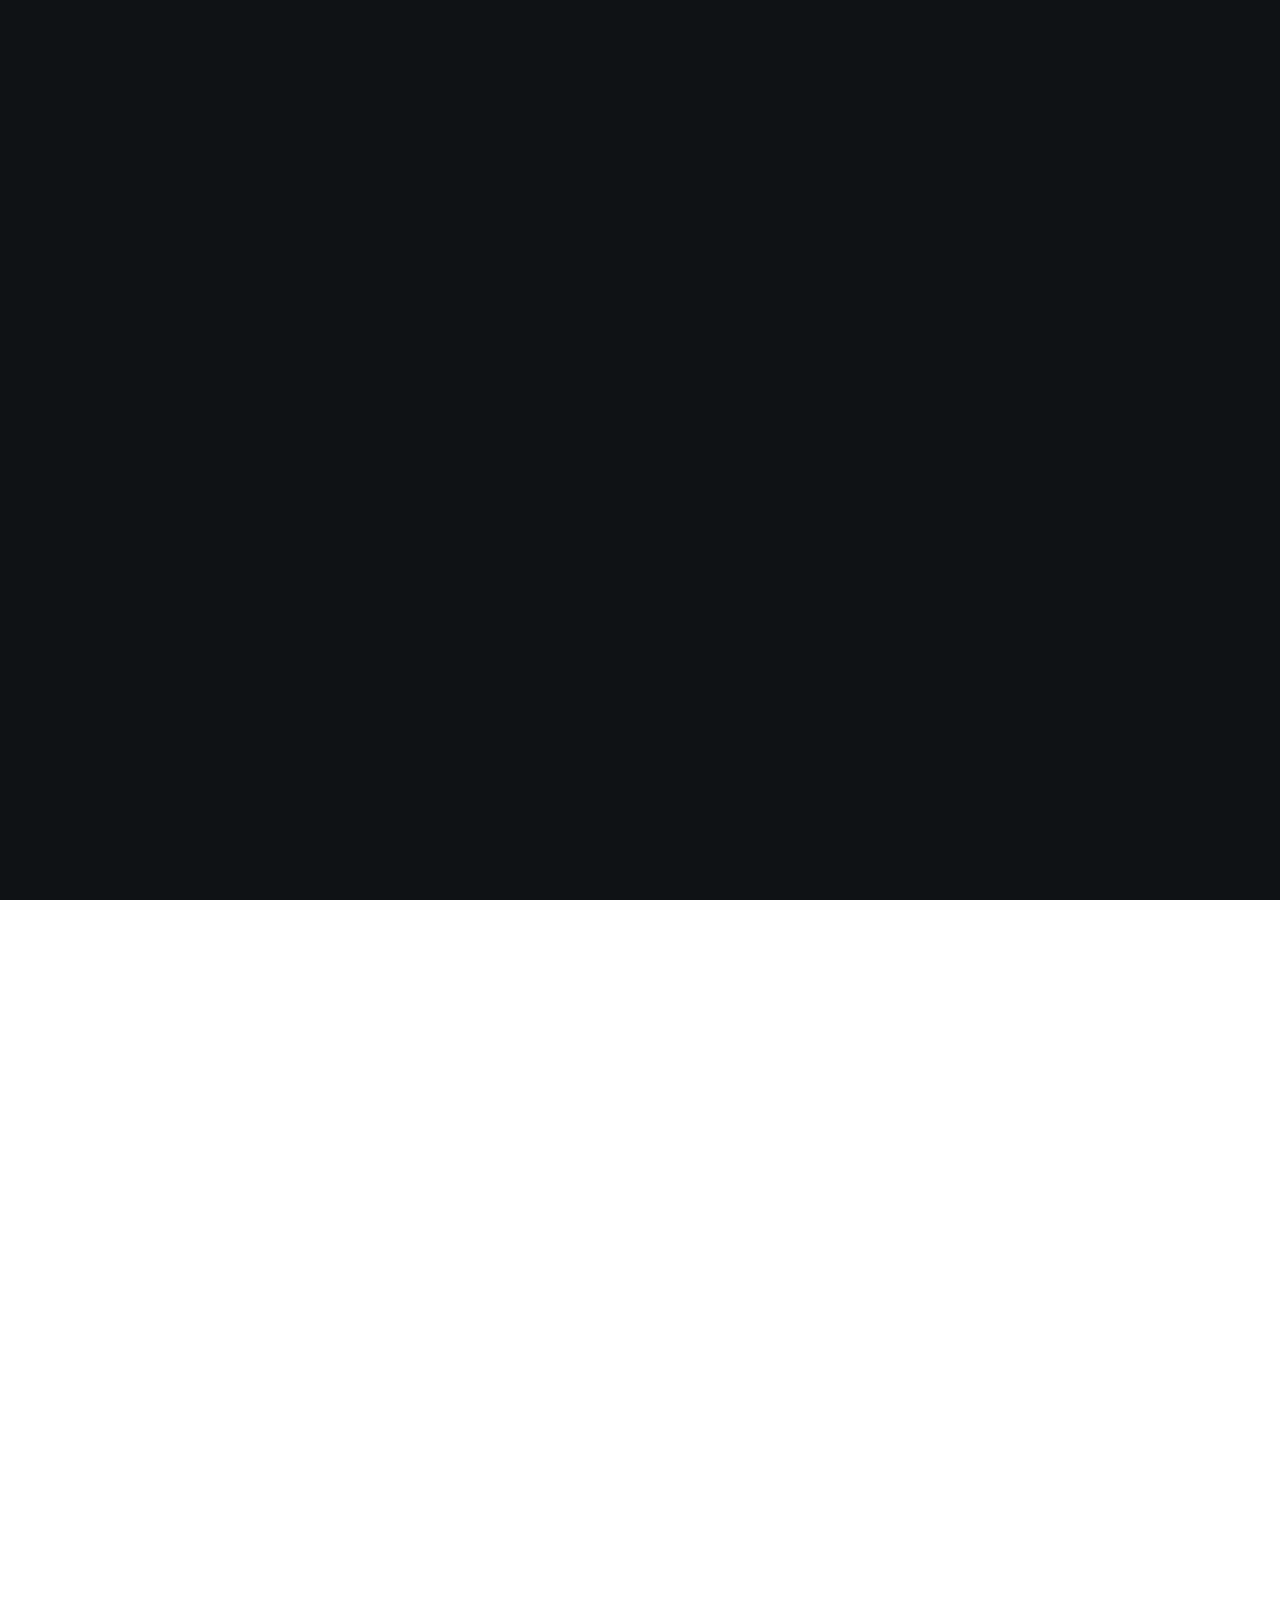
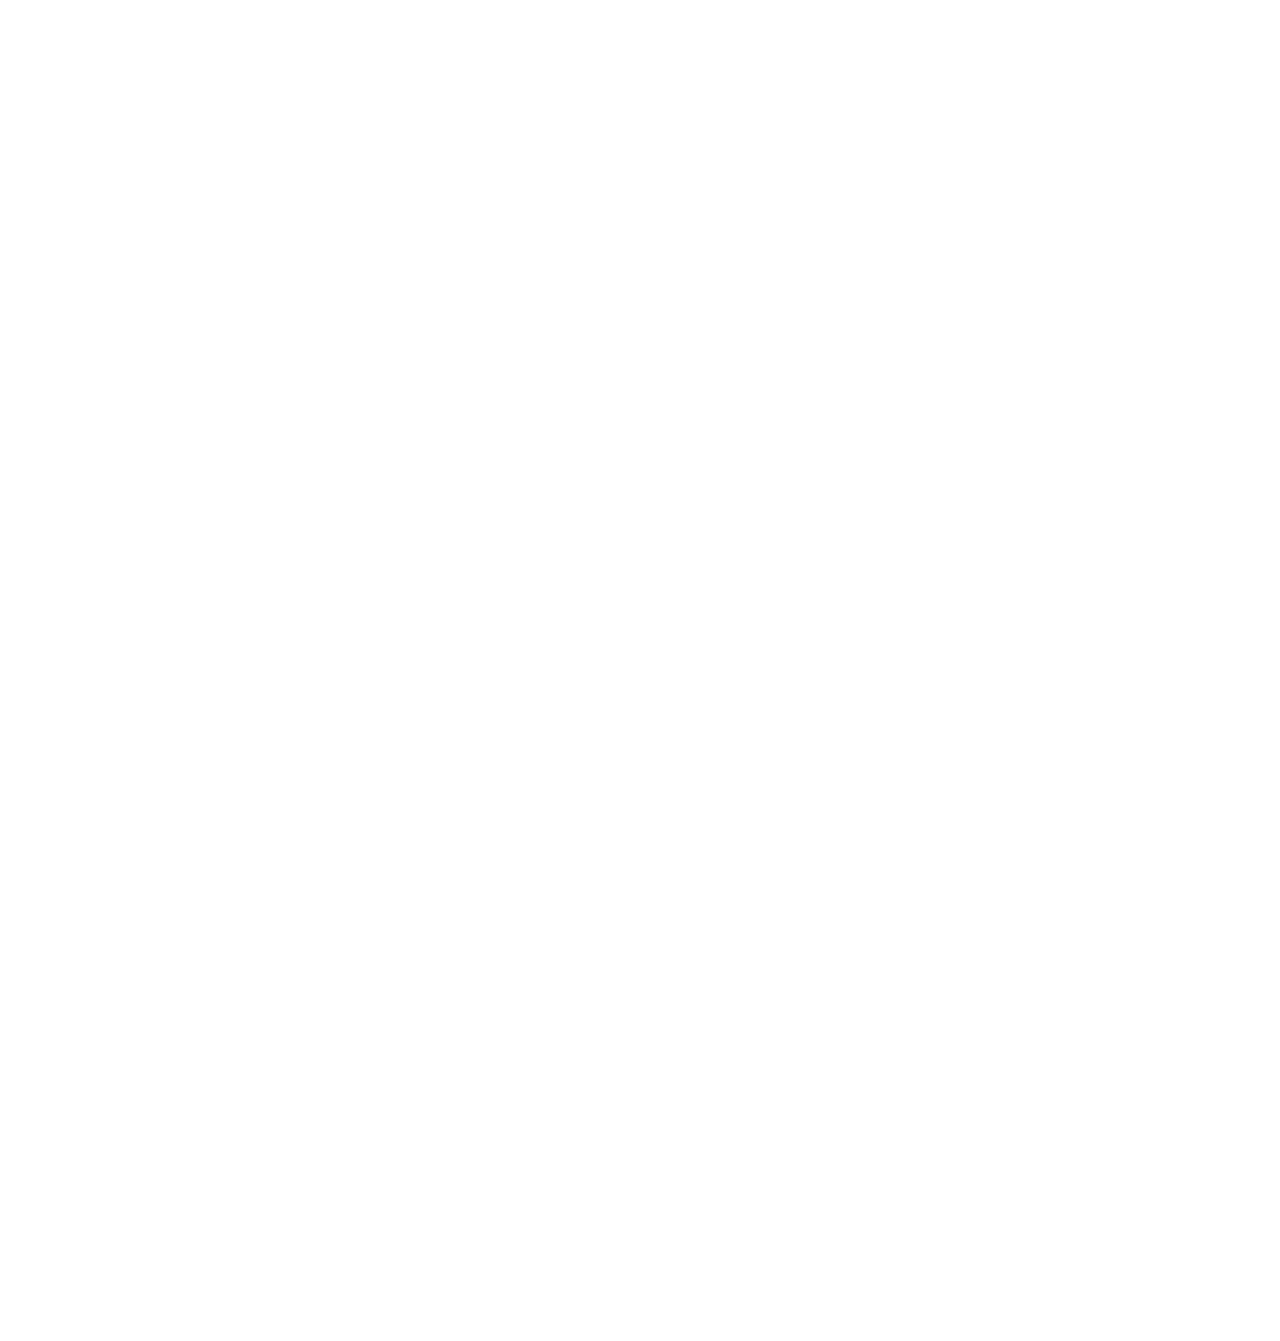
==== index.html @ 4fdeb63a "gsap" ====
<!DOCTYPE html>
<!--[if IE 8 ]><html class="no-js oldie ie8" lang="en"> <![endif]-->
<!--[if IE 9 ]><html class="no-js oldie ie9" lang="en"> <![endif]-->
<!--[if (gte IE 9)|!(IE)]><!--><html class="no-js" lang="en"> <!--<![endif]-->
<head>

   <!--- basic page needs
   ================================================== -->
   <meta charset="utf-8">
   <title>Greystone Park Guest House</title>
	<meta name="description" content="">  
	<meta name="author" content="">

   <!-- mobile specific metas
   ================================================== -->
	<meta name="viewport" content="width=device-width, initial-scale=1, maximum-scale=1">

 	<!-- CSS
   ================================================== -->
   <link rel="stylesheet" href="css/base.css">
   <link rel="stylesheet" href="css/vendor.css">  
   <link rel="stylesheet" href="css/main.css">  
   <link rel="stylesheet" href="css/prayer.css">

   <!-- script
   ================================================== -->
	<script src="js/modernizr.js"></script>
	<script src="js/pace.min.js"></script>

   <!-- favicons
	================================================== -->
	<link rel="shortcut icon" href="favicon.png" type="image/x-icon">
	<link rel="icon" href="favicon.png" type="image/x-icon">

</head>

<body id="top">
	  <!--Navbar-->

	  <div id="navbar" class="topnav">
		<a class="btn active" id="button">Home</a>
		<a class="btn" href="#gallery">Gallery</a>
		<a class="btn" href="#founder">Staff</a>
		<a class="btn" href="#promise">Contacts</a>
		<a class="btn book" href="#promise">Bookings</a>
		<a href="javascript:void(0);" class="icon" onclick="menu()">
			<i class="fa fa-bars"></i>
		  </a>
	  </div>
  
	<!--logo reveal-->
  <div class="headline">
	<img class = "logo wow fadeIn delay-1" style="animation-duration: 3s;" src="img/grey.svg" alt="logo">
	
	<div class="about" class="wow fadeInUp delay-1" style="animation-duration: 1.5s;">
			<h1> An oasis, clean and inviting </h1>
			<p>Situated in Harare, within 3.9 km of Mbare Musika Market and 4.2 km of Mukuvisi Woodlands,
			 Greystone Park Guest House features accommodation with a garden and free WiFi throughout the 
			 property as well as free private parking for guests who drive. The property is set 7 km 
			 from Maruta Shopping Center, 7 km from Harare Botanical Gardens and 8 km from Avondale Shopping Centre. 
			The accommodation offers a 24-hour front desk, a shared kitchen and currency exchange for guests. 
			The staff and location is Amazing</p>
			<a href="#" class="cta">BOOK NOW</a>
	   </div>
  
  </div>

	



   <!-- portfolio
   ================================================== -->
   <div class="port-wrap" id="gallery">
   <section id="portfolio">
   	
   	<div class="intro-wrap">

   		<div class="row narrow section-intro with-bottom-sep animate-this">
	   		<div class="col-twelve">
	   			<h1>Gallery</h1>  			
		   		
		   		<p class="lead">We have done a number of projects in Zimbabwe and its neighbouring countries.Below are some of our works</p>	   			
	   		</div>   		
	   	</div> <!-- end row section-intro -->   		

   	</div> <!-- end intro-wrap -->   	

   	<div class="row portfolio-content">
   		<div class="col-twelve">
   			<div id="folio-wrap" class="bricks-wrapper">					

   				<div class="brick folio-item">
	               <div class="item-wrap animate-this" data-src="images/portfolio/gallery/g-shutterbug.jpg" data-sub-html="#01" > 	
	                  <a href="#" class="overlay">
	                  	<img src="images/portfolio/shutterbug.jpg" alt="Skaterboy">	                     
	                     <div class="item-text">
	                     	<span class="folio-types">
		     					      
		     					   </span>
		     					   <h3 class="folio-title">Church Construction In Botswana 2008</h3>	     					   
		     					</div>                                        
	                  </a>
	                  
	               </div> <!-- end item-wrap -->
						
						<div id="01" class='hide'>
							<h4>Church Construction In Botswana 2008</h4>
							<p></p>
						</div>
	        		</div> <!-- end folio-item -->

	        		<div class="brick folio-item">
	               <div class="item-wrap animate-this" data-src="images/portfolio/gallery/g-midlands.jpg" data-sub-html="#02"> 	
	                  <a href="#" class="overlay">
	                  	<img src="images/portfolio/midlands.jpg" alt="Shutterbug">	                     
	                     <div class="item-text">
	                     	<span class="folio-types">
		     					    
		     					   </span>
		     					   <h3 class="folio-title">Midlands State University Gweru</h3>  	     					   
		     					</div>                                        
	                  </a>
	                
	                 
	               </div> <!-- end item-wrap -->

	               <div id="02" class='hide'>
							<h4>Midlands State University Gweru 2005</h4>
							<p></p>
						</div>	               
	        		</div> <!-- end folio-item -->

	        		<div class="brick folio-item">
	               <div class="item-wrap animate-this" data-src="images/portfolio/gallery/g-architecture.jpg" data-sub-html="#03" >   	
	                  <a href="#" class="overlay">
	                  	<img src="images/portfolio/architecture.jpg" alt="Explore">	                     
	                     <div class="item-text">	                     		     					    
		     					   <span class="folio-types">
		     					       </span>
		     					   <h3 class="folio-title">Food Technology Institute Botswana</h3>
		     					</div>                                        
	                  </a>
	                            </div> <!-- end item-wrap -->	

	               <div id="03" class='hide'>
							<h4>Food Technology Institute College Kanye Project in Botswana 2008</h4>
							<p>Construction and
									Curve Light Gauge Roof Trusses manufactured and assembled on site. 
									</p>
						</div>               
	        		</div> <!-- end folio-item -->

					<div class="brick folio-item">
	               <div class="item-wrap animate-this"  data-src="images/portfolio/gallery/g-minimalismo.jpg"  data-sub-html="#04" >
	                  <a href="#" class="overlay">
	                  	<img src="images/portfolio/minimalismo.jpg" alt="Minimalismo">	                     
	                     <div class="item-text">	     					    
		     					   <span class="folio-types">
		     					     
		     					   </span>
		     					   <h3 class="folio-title">Workshop Construction Harare Zimbabwe</h3>
		     					</div>                                        
	                  </a>
	               
	               </div> <!-- end item-wrap -->

	               <div id="04" class='hide'>
							<h4>Workshop along Simon Mazorodze Stand No711 Measuring 60metres long and 20metres wide</h4>
							
						</div>  	               
					  </div> <!-- end folio-item -->

					  <div class="brick folio-item">
	               <div class="item-wrap animate-this"  data-src="images/portfolio/gallery/g-house3.jpg"  data-sub-html="#09" >
	                  <a href="#" class="overlay">
	                  	<img src="images/portfolio/house3.jpg" alt="Minimalismo">	                     
	                     <div class="item-text">	     					    
		     					   <span class="folio-types">
		     					     
		     					   </span>
		     					   <h3 class="folio-title">Home Construction</h3>
		     					</div>                                        
	                  </a>
	               
	               </div> <!-- end item-wrap -->

	               <div id="09" class='hide'>
							<h4>Home Construction</h4>
							
						</div>  	               
	        		</div> <!-- end folio-item -->

					  
					<div class="brick folio-item">
	               <div class="item-wrap animate-this"  data-src="images/portfolio/gallery/g-house2.jpg"  data-sub-html="#08" >
	                  <a href="#" class="overlay">
	                  	<img src="images/portfolio/house2.jpg" alt="Minimalismo">	                     
	                     <div class="item-text">	     					    
		     					   <span class="folio-types">
		     					     
		     					   </span>
		     					   <h3 class="folio-title">Home Construction</h3>
		     					</div>                                        
	                  </a>
	               
	               </div> <!-- end item-wrap -->

	               <div id="08" class='hide'>
							<h4>Home Construction</h4>
							
						</div>  	               
					  </div> <!-- end folio-item -->
					  
					
					<div class="brick folio-item">
	               <div class="item-wrap animate-this"  data-src="images/portfolio/gallery/g-midlands2.jpg"  data-sub-html="#05" >  	
	                  <a href="#" class="overlay">
	                  	<img src="images/portfolio/midlands2.jpg" alt="Bicycle">	                     
	                     <div class="item-text">	     					    
		     					   <span class="folio-types">
		     					   
		     					   </span>
		     					   <h3 class="folio-title">Midlands State University</h3>
		     					</div>                                        
	                  </a>
	                 
	               </div> <!-- end item-wrap -->

	               <div id="05" class='hide'>
							<h4>Midlands State University</h4>
							<p></p>
						</div>	               
					  </div> <!-- end folio-item -->
					  
					<div class="brick folio-item">
	               <div class="item-wrap animate-this"  data-src="images/portfolio/gallery/g-house1.jpg"  data-sub-html="#07" >  	
	                  <a href="#" class="overlay">
	                  	<img src="images/portfolio/house1.jpg" alt="Bicycle">	                     
	                     <div class="item-text">	     					    
		     					   <span class="folio-types">
		     					   
		     					   </span>
		     					   <h3 class="folio-title">Home Construction</h3>
		     					</div>                                        
	                  </a>
	                 
	               </div> <!-- end item-wrap -->

	               <div id="07" class='hide'>
							<h4>Home Construction</h4>
							
						</div>	               
					  </div> <!-- end folio-item -->
					  
					<div class="brick folio-item">
	               <div class="item-wrap animate-this"  data-src="images/portfolio/gallery/g-house4.jpg"  data-sub-html="#10" >  	
	                  <a href="#" class="overlay">
	                  	<img src="images/portfolio/house4.jpg" alt="Bicycle">	                     
	                     <div class="item-text">	     					    
		     					   <span class="folio-types">
		     					   
		     					   </span>
		     					   <h3 class="folio-title">Rufaro High School Chatsworth Gutu 	
										</h3>
		     					</div>                                        
	                  </a>
	                 
	               </div> <!-- end item-wrap -->

	               <div id="10" class='hide'>
							<h4>Rufaro High School Chatsworth Gutu</h4>
								<p>Adminstration Block under construction</p>
							
						</div>	               
	        		</div> <!-- end folio-item -->
	           
					<div class="brick folio-item">
	               <div class="item-wrap animate-this"  data-src="images/portfolio/gallery/g-steel.jpg"  data-sub-html="#06">     	
	                  <a href="#" class="overlay">
	                  	<img src="images/portfolio/steel.jpg" alt="Salad">	                     
	                     <div class="item-text">	     					    
		     					   <span class="folio-types">
		     					    
		     					   </span>
		     					   <h3 class="folio-title">Steel Reinforcements</h3>
		     					</div>                                        
	                  </a>
	                
	               </div> <!-- end item-wrap -->

	               <div id="06" class='hide'>
							<h4>Steel Reinforcements</h4>
							<p></p>
						</div>	               
	        		</div> <!-- end folio-item -->   				

   			</div> <!-- end folio-wrap -->
   		</div> <!-- end twelve -->
   	</div> <!-- end portfolio-content -->   	

   </section>  <!-- end portfolio -->
</div>



   <div id="preloader"> 
    	<div id="loader"></div>
   </div> 

   <!-- Java Script
   ================================================== --> 
   <script src="js/jquery-2.1.3.min.js"></script>
   <script src="js/plugins.js"></script>
   <script src="js/main.js"></script>

</body>

</html>
---- css/base.css ----
/* =================================================================== 
 *
 *  Infinity v1.0 Base Stylesheet
 *  01-02-2017
 *  ------------------------------------------------------------------
 *  TOC:
 *  01. reset
 *  02. basic/base setup styles
 *  03. grid
 *  04. MISC
 *
 * =================================================================== */

/* ===================================================================
 *  01. reset - normalize.css v3.0.2 | MIT License | git.io/normalize
 *
 * ------------------------------------------------------------------- */
html {
  font-family: sans-serif;
  -ms-text-size-adjust: 100%;
  -webkit-text-size-adjust: 100%;
}

body {
  margin: 0;
}

article,
aside,
details,
figcaption,
figure,
footer,
header,
hgroup,
main,
menu,
nav,
section,
summary {
  display: block;
}

audio, canvas, progress, video {
  display: inline-block;
  vertical-align: baseline;
}

audio:not([controls]) {
  display: none;
  height: 0;
}

[hidden],
template {
  display: none;
}

a {
  background: transparent;
}

a:active, a:hover {
  outline: 0;
}

abbr[title] {
  border-bottom: 1px dotted;
}

b, strong {
  font-weight: bold;
}

dfn {
  font-style: italic;
}

h1 {
  font-size: 2em;
  margin: 0.67em 0;
}

mark {
  background: #ff0;
  color: #000;
}

small {
  font-size: 80%;
}

sub,
sup {
  font-size: 75%;
  line-height: 0;
  position: relative;
  vertical-align: baseline;
}

sup {
  top: -0.5em;
}

sub {
  bottom: -0.25em;
}

img {
  border: 0;
}

svg:not(:root) {
  overflow: hidden;
}

figure {
  margin: 1em 40px;
}

hr {
  -moz-box-sizing: content-box;
  box-sizing: content-box;
  height: 0;
}

pre {
  overflow: auto;
}

code,
kbd,
pre,
samp {
  font-family: monospace, monospace;
  font-size: 1em;
}

button, input, optgroup,
select, textarea {
  color: inherit;
  font: inherit;
  margin: 0;
}

button {
  overflow: visible;
}

button, select {
  text-transform: none;
}

button,
html input[type="button"],
input[type="reset"],
input[type="submit"] {
  -webkit-appearance: button;
  cursor: pointer;
}

button[disabled],
html input[disabled] {
  cursor: default;
}

button::-moz-focus-inner,
input::-moz-focus-inner {
  border: 0;
  padding: 0;
}

input {
  line-height: normal;
}

input[type="checkbox"],
input[type="radio"] {
  box-sizing: border-box;
  padding: 0;
}

input[type="number"]::-webkit-inner-spin-button,
input[type="number"]::-webkit-outer-spin-button {
  height: auto;
}

input[type="search"] {
  -webkit-appearance: textfield;
  -moz-box-sizing: content-box;
  -webkit-box-sizing: content-box;
  box-sizing: content-box;
}

input[type="search"]::-webkit-search-cancel-button,
input[type="search"]::-webkit-search-decoration {
  -webkit-appearance: none;
}

fieldset {
  border: 1px solid #c0c0c0;
  margin: 0 2px;
  padding: 0.35em 0.625em 0.75em;
}

legend {
  border: 0;
  padding: 0;
}

textarea {
  overflow: auto;
}

optgroup {
  font-weight: bold;
}

table {
  border-collapse: collapse;
  border-spacing: 0;
}

td, th {
  padding: 0;
}

/* ===================================================================
 *  02. basic/base setup styles - (_basic.scss)
 *
 * ------------------------------------------------------------------- */
html {
  font-size: 62.5%;
  box-sizing: border-box;
}

*,
*::before,
*::after {
  box-sizing: inherit;
}

body {
  font-weight: normal;
  line-height: 1;
  text-rendering: optimizeLegibility;
  word-wrap: break-word;
  -webkit-overflow-scrolling: touch;
  -webkit-text-size-adjust: none;
}

body, input, button {
  -moz-osx-font-smoothing: grayscale;
  -webkit-font-smoothing: antialiased;
}

/* ------------------------------------------------------------------- 
 * Media - (_basic.scss)
 * ------------------------------------------------------------------- */
img, video {
  max-width: 100%;
  height: auto;
}

/* ------------------------------------------------------------------- 
 * Typography resets - (_basic.scss)
 * ------------------------------------------------------------------- */
div, dl, dt, dd, ul, ol, li, h1, h2, h3, h4, h5, h6, pre, form, p, blockquote, th, td {
  margin: 0;
  padding: 0;
}

h1, h2, h3, h4, h5, h6 {
  -webkit-font-variant-ligatures: common-ligatures;
  -moz-font-variant-ligatures: common-ligatures;
  font-variant-ligatures: common-ligatures;
  text-rendering: optimizeLegibility;
}

em, i {
  font-style: italic;
  line-height: inherit;
}

strong, b {
  font-weight: bold;
  line-height: inherit;
}

small {
  font-size: 60%;
  line-height: inherit;
}

ol, ul {
  list-style: none;
}

li {
  display: block;
}

/* ------------------------------------------------------------------- 
 * links - (_basic.scss)
 * ------------------------------------------------------------------- */
a {
  text-decoration: none;
  line-height: inherit;
}

a img {
  border: none;
}

/* ------------------------------------------------------------------- 
 * inputs - (_basic.scss)
 * ------------------------------------------------------------------- */
fieldset {
  margin: 0;
  padding: 0;
}

input[type="email"],
input[type="number"],
input[type="search"],
input[type="text"],
input[type="tel"],
input[type="url"],
input[type="password"],
textarea {
  -webkit-appearance: none;
  -moz-appearance: none;
  -ms-appearance: none;
  -o-appearance: none;
  appearance: none;
}

/* ===================================================================
 *  03. grid - (_grid.scss)
 *
 * ------------------------------------------------------------------- */
.row {
  width: 94%;
  max-width: 1170px;
  margin: 0 auto;
}
.row:before, .row:after {
  content: "";
  display: table;
}
.row:after {
  clear: both;
}

.row .row {
  width: auto;
  max-width: none;
  margin-left: -20px;
  margin-right: -20px;
}

[class*="col-"], .bgrid {
  float: left;
}

[class*="col-"] + [class*="col-"].end {
  float: right;
}

[class*="col-"] {
  padding: 0 20px;
}

.col-one {
  width: 8.33333%;
}

.col-two, .col-1-6 {
  width: 16.66667%;
}

.col-three, .col-1-4 {
  width: 25%;
}

.col-four, .col-1-3 {
  width: 33.33333%;
}

.col-five {
  width: 41.66667%;
}

.col-six, .col-1-2 {
  width: 50%;
}

.col-seven {
  width: 58.33333%;
}

.col-eight, .col-2-3 {
  width: 66.66667%;
}

.col-nine, .col-3-4 {
  width: 75%;
}

.col-ten, .col-5-6 {
  width: 83.33333%;
}

.col-eleven {
  width: 91.66667%;
}

.col-twelve, .col-full {
  width: 100%;
}

/* ------------------------------------------------------------------- 
 * small screens - (_grid.scss)
 * ------------------------------------------------------------------- */
@media screen and (max-width: 1024px) {
  .row .row {
    margin-left: -18px;
    margin-right: -18px;
  }

  [class*="col-"] {
    padding: 0 18px;
  }
}
/* ------------------------------------------------------------------- 
 * tablets - (_grid.scss)
 * ------------------------------------------------------------------- */
@media screen and (max-width: 768px) {
  .row {
    width: auto;
    padding-left: 30px;
    padding-right: 30px;
  }

  .row .row {
    padding-left: 0;
    padding-right: 0;
    margin-left: -15px;
    margin-right: -15px;
  }

  [class*="col-"] {
    padding: 0 15px;
  }

  .tab-1-4 {
    width: 25%;
  }

  .tab-1-3 {
    width: 33.33333%;
  }

  .tab-1-2 {
    width: 50%;
  }

  .tab-2-3 {
    width: 66.66667%;
  }

  .tab-3-4 {
    width: 75%;
  }

  .tab-full {
    width: 100%;
  }
}
/* ------------------------------------------------------------------- 
 * large mobile devices - (_grid.scss)
 * ------------------------------------------------------------------- */
@media screen and (max-width: 600px) {
  .row {
    padding-left: 25px;
    padding-right: 25px;
  }

  .row .row {
    margin-left: -10px;
    margin-right: -10px;
  }

  [class*="col-"] {
    padding: 0 10px;
  }

  .mob-1-4 {
    width: 25%;
  }

  .mob-1-2 {
    width: 50%;
  }

  .mob-3-4 {
    width: 75%;
  }

  .mob-full {
    width: 100%;
  }
}
/* ------------------------------------------------------------------- 
 * small mobile devices - (_grid.scss)
 * ------------------------------------------------------------------- */
@media screen and (max-width: 400px) {
  .row .row {
    padding-left: 0;
    padding-right: 0;
    margin-left: 0;
    margin-right: 0;
  }

  [class*="col-"] {
    width: 100% !important;
    float: none !important;
    clear: both !important;
    margin-left: 0;
    margin-right: 0;
    padding: 0;
  }

  [class*="col-"] + [class*="col-"].end {
    float: none;
  }
}
/* ===================================================================
 * block grids - (_grid.scss)
 *
 * ------------------------------------------------------------------- */
[class*="block-"]:before, [class*="block-"]:after {
  content: "";
  display: table;
}
[class*="block-"]:after {
  clear: both;
}

.block-1-6 .bgrid {
  width: 16.66667%;
}

.block-1-4 .bgrid {
  width: 25%;
}

.block-1-3 .bgrid {
  width: 33.33333%;
}

.block-1-2 .bgrid {
  width: 50%;
}

/**
 * Clearing for block grid columns. Allow columns with 
 * different heights to align properly.
 */
.block-1-6 .bgrid:nth-child(6n+1),
.block-1-4 .bgrid:nth-child(4n+1),
.block-1-3 .bgrid:nth-child(3n+1),
.block-1-2 .bgrid:nth-child(2n+1) {
  clear: both;
}

/* ------------------------------------------------------------------- 
 * small screens - (_grid.scss)
 * ------------------------------------------------------------------- */
@media screen and (max-width: 1024px) {
  .block-s-1-6 .bgrid {
    width: 16.66667%;
  }

  .block-s-1-4 .bgrid {
    width: 25%;
  }

  .block-s-1-3 .bgrid {
    width: 33.33333%;
  }

  .block-s-1-2 .bgrid {
    width: 50%;
  }

  .block-s-full .bgrid {
    width: 100%;
    clear: both;
  }

  [class*="block-s-"] .bgrid:nth-child(n) {
    clear: none;
  }

  .block-s-1-6 .bgrid:nth-child(6n+1),
  .block-s-1-4 .bgrid:nth-child(4n+1),
  .block-s-1-3 .bgrid:nth-child(3n+1),
  .block-s-1-2 .bgrid:nth-child(2n+1) {
    clear: both;
  }
}
/* ------------------------------------------------------------------- 
 * tablets - (_grid.scss)
 * ------------------------------------------------------------------- */
@media screen and (max-width: 768px) {
  .block-tab-1-6 .bgrid {
    width: 16.66667%;
  }

  .block-tab-1-4 .bgrid {
    width: 25%;
  }

  .block-tab-1-3 .bgrid {
    width: 33.33333%;
  }

  .block-tab-1-2 .bgrid {
    width: 50%;
  }

  .block-tab-full .bgrid {
    width: 100%;
    clear: both;
  }

  [class*="block-tab-"] .bgrid:nth-child(n) {
    clear: none;
  }

  .block-tab-1-6 .bgrid:nth-child(6n+1),
  .block-tab-1-4 .bgrid:nth-child(4n+1),
  .block-tab-1-3 .bgrid:nth-child(3n+1),
  .block-tab-1-2 .bgrid:nth-child(2n+1) {
    clear: both;
  }
}
/* ------------------------------------------------------------------- 
 * large mobile devices - (_grid.scss)
 * ------------------------------------------------------------------- */
@media screen and (max-width: 600px) {
  .block-mob-1-6 .bgrid {
    width: 16.66667%;
  }

  .block-mob-1-4 .bgrid {
    width: 25%;
  }

  .block-mob-1-3 .bgrid {
    width: 33.33333%;
  }

  .block-mob-1-2 .bgrid {
    width: 50%;
  }

  .block-mob-full .bgrid {
    width: 100%;
    clear: both;
  }

  [class*="block-mob-"] .bgrid:nth-child(n) {
    clear: none;
  }

  .block-mob-1-6 .bgrid:nth-child(6n+1),
  .block-mob-1-4 .bgrid:nth-child(4n+1),
  .block-mob-1-3 .bgrid:nth-child(3n+1),
  .block-mob-1-2 .bgrid:nth-child(2n+1) {
    clear: both;
  }
}
/* ------------------------------------------------------------------- 
 * stack on small mobile devices - (_grid.scss)
 * ------------------------------------------------------------------- */
@media screen and (max-width: 400px) {
  .stack .bgrid {
    width: 100% !important;
    float: none !important;
    clear: both !important;
    margin-left: 0;
    margin-right: 0;
  }
}
/* ===================================================================
 *  04. MISC  - (_grid.scss)
 *
 * ------------------------------------------------------------------- */
 
/* Clearing - (http://nicolasgallagher.com/micro-clearfix-hack/
 */
.group:before, .group:after {
  content: "";
  display: table;
}
.group:after {
  clear: both;
}

/* Misc Helper Styles 
 */
.hide {
  display: none;
}

.invisible {
  visibility: hidden;
}

.antialiased {
  -webkit-font-smoothing: antialiased;
  -moz-osx-font-smoothing: grayscale;
}

.overflow-hidden {
  overflow: hidden;
}

.remove-bottom {
  margin-bottom: 0;
}

.half-bottom {
  margin-bottom: 1.5rem !important;
}

.add-bottom {
  margin-bottom: 3rem !important;
}

.no-border {
  border: none;
}

.full-width {
  width: 100%;
}

.text-center {
  text-align: center;
}

.text-left {
  text-align: left;
}

.text-right {
  text-align: right;
}

.pull-left {
  float: left;
}

.pull-right {
  float: right;
}

.align-center {
  margin-left: auto;
  margin-right: auto;
  text-align: center;
}
---- css/vendor.css ----
/* =================================================================== 
 *
 *  Infinity v1.0 Vendor/Third Party CSS 
 *  01-02-2017
 *  ------------------------------------------------------------------
 *
 *  TOC:
 *  01. Animate.css
 *  02. Lightgallery 
 *  03. Owl Carousel 
 *  04. Flexslider
 *
 * =================================================================== */

/**
 * 01. 
 * Animate.css - http://daneden.me/animate
 * Licensed under the MIT license - http://opensource.org/licenses/MIT
 *
 * Copyright (c) 2015 Daniel Eden
 * ===================================================================
 */
.animated {
  -webkit-animation-duration: 1s;
  animation-duration: 1s;
  -webkit-animation-fill-mode: both;
  animation-fill-mode: both;
}

.animated.infinite {
  -webkit-animation-iteration-count: infinite;
  animation-iteration-count: infinite;
}

.animated.hinge {
  -webkit-animation-duration: 2s;
  animation-duration: 2s;
}

.animated.bounceIn, .animated.bounceOut, .animated.flipOutX, .animated.flipOutY {
  -webkit-animation-duration: .75s;
  animation-duration: .75s;
}

@-webkit-keyframes bounce {
  20%,53%,80%,from,to {
    -webkit-animation-timing-function: cubic-bezier(0.215, 0.61, 0.355, 1);
    animation-timing-function: cubic-bezier(0.215, 0.61, 0.355, 1);
    -webkit-transform: translate3d(0, 0, 0);
    transform: translate3d(0, 0, 0);
  }
  40%,43% {
    -webkit-animation-timing-function: cubic-bezier(0.755, 0.05, 0.855, 0.06);
    animation-timing-function: cubic-bezier(0.755, 0.05, 0.855, 0.06);
    -webkit-transform: translate3d(0, -30px, 0);
    transform: translate3d(0, -30px, 0);
  }
  70% {
    -webkit-animation-timing-function: cubic-bezier(0.755, 0.05, 0.855, 0.06);
    animation-timing-function: cubic-bezier(0.755, 0.05, 0.855, 0.06);
    -webkit-transform: translate3d(0, -15px, 0);
    transform: translate3d(0, -15px, 0);
  }
  90% {
    -webkit-transform: translate3d(0, -4px, 0);
    transform: translate3d(0, -4px, 0);
  }
}
@keyframes bounce {
  20%,53%,80%,from,to {
    -webkit-animation-timing-function: cubic-bezier(0.215, 0.61, 0.355, 1);
    animation-timing-function: cubic-bezier(0.215, 0.61, 0.355, 1);
    -webkit-transform: translate3d(0, 0, 0);
    transform: translate3d(0, 0, 0);
  }
  40%,43% {
    -webkit-animation-timing-function: cubic-bezier(0.755, 0.05, 0.855, 0.06);
    animation-timing-function: cubic-bezier(0.755, 0.05, 0.855, 0.06);
    -webkit-transform: translate3d(0, -30px, 0);
    transform: translate3d(0, -30px, 0);
  }
  70% {
    -webkit-animation-timing-function: cubic-bezier(0.755, 0.05, 0.855, 0.06);
    animation-timing-function: cubic-bezier(0.755, 0.05, 0.855, 0.06);
    -webkit-transform: translate3d(0, -15px, 0);
    transform: translate3d(0, -15px, 0);
  }
  90% {
    -webkit-transform: translate3d(0, -4px, 0);
    transform: translate3d(0, -4px, 0);
  }
}
.bounce {
  -webkit-animation-name: bounce;
  animation-name: bounce;
  -webkit-transform-origin: center bottom;
  transform-origin: center bottom;
}

@-webkit-keyframes flash {
  50%,from,to {
    opacity: 1;
  }
  25%,75% {
    opacity: 0;
  }
}
@keyframes flash {
  50%,from,to {
    opacity: 1;
  }
  25%,75% {
    opacity: 0;
  }
}
.flash {
  -webkit-animation-name: flash;
  animation-name: flash;
}

@-webkit-keyframes pulse {
  from {
    -webkit-transform: scale3d(1, 1, 1);
    transform: scale3d(1, 1, 1);
  }
  50% {
    -webkit-transform: scale3d(1.05, 1.05, 1.05);
    transform: scale3d(1.05, 1.05, 1.05);
  }
  to {
    -webkit-transform: scale3d(1, 1, 1);
    transform: scale3d(1, 1, 1);
  }
}
@keyframes pulse {
  from {
    -webkit-transform: scale3d(1, 1, 1);
    transform: scale3d(1, 1, 1);
  }
  50% {
    -webkit-transform: scale3d(1.05, 1.05, 1.05);
    transform: scale3d(1.05, 1.05, 1.05);
  }
  to {
    -webkit-transform: scale3d(1, 1, 1);
    transform: scale3d(1, 1, 1);
  }
}
.pulse {
  -webkit-animation-name: pulse;
  animation-name: pulse;
}

@-webkit-keyframes rubberBand {
  from {
    -webkit-transform: scale3d(1, 1, 1);
    transform: scale3d(1, 1, 1);
  }
  30% {
    -webkit-transform: scale3d(1.25, 0.75, 1);
    transform: scale3d(1.25, 0.75, 1);
  }
  40% {
    -webkit-transform: scale3d(0.75, 1.25, 1);
    transform: scale3d(0.75, 1.25, 1);
  }
  50% {
    -webkit-transform: scale3d(1.15, 0.85, 1);
    transform: scale3d(1.15, 0.85, 1);
  }
  65% {
    -webkit-transform: scale3d(0.95, 1.05, 1);
    transform: scale3d(0.95, 1.05, 1);
  }
  75% {
    -webkit-transform: scale3d(1.05, 0.95, 1);
    transform: scale3d(1.05, 0.95, 1);
  }
  to {
    -webkit-transform: scale3d(1, 1, 1);
    transform: scale3d(1, 1, 1);
  }
}
@keyframes rubberBand {
  from {
    -webkit-transform: scale3d(1, 1, 1);
    transform: scale3d(1, 1, 1);
  }
  30% {
    -webkit-transform: scale3d(1.25, 0.75, 1);
    transform: scale3d(1.25, 0.75, 1);
  }
  40% {
    -webkit-transform: scale3d(0.75, 1.25, 1);
    transform: scale3d(0.75, 1.25, 1);
  }
  50% {
    -webkit-transform: scale3d(1.15, 0.85, 1);
    transform: scale3d(1.15, 0.85, 1);
  }
  65% {
    -webkit-transform: scale3d(0.95, 1.05, 1);
    transform: scale3d(0.95, 1.05, 1);
  }
  75% {
    -webkit-transform: scale3d(1.05, 0.95, 1);
    transform: scale3d(1.05, 0.95, 1);
  }
  to {
    -webkit-transform: scale3d(1, 1, 1);
    transform: scale3d(1, 1, 1);
  }
}
.rubberBand {
  -webkit-animation-name: rubberBand;
  animation-name: rubberBand;
}

@-webkit-keyframes shake {
  from,to {
    -webkit-transform: translate3d(0, 0, 0);
    transform: translate3d(0, 0, 0);
  }
  10%,30%,50%,70%,90% {
    -webkit-transform: translate3d(-10px, 0, 0);
    transform: translate3d(-10px, 0, 0);
  }
  20%,40%,60%,80% {
    -webkit-transform: translate3d(10px, 0, 0);
    transform: translate3d(10px, 0, 0);
  }
}
@keyframes shake {
  from,to {
    -webkit-transform: translate3d(0, 0, 0);
    transform: translate3d(0, 0, 0);
  }
  10%,30%,50%,70%,90% {
    -webkit-transform: translate3d(-10px, 0, 0);
    transform: translate3d(-10px, 0, 0);
  }
  20%,40%,60%,80% {
    -webkit-transform: translate3d(10px, 0, 0);
    transform: translate3d(10px, 0, 0);
  }
}
.shake {
  -webkit-animation-name: shake;
  animation-name: shake;
}

@-webkit-keyframes swing {
  20% {
    -webkit-transform: rotate3d(0, 0, 1, 15deg);
    transform: rotate3d(0, 0, 1, 15deg);
  }
  40% {
    -webkit-transform: rotate3d(0, 0, 1, -10deg);
    transform: rotate3d(0, 0, 1, -10deg);
  }
  60% {
    -webkit-transform: rotate3d(0, 0, 1, 5deg);
    transform: rotate3d(0, 0, 1, 5deg);
  }
  80% {
    -webkit-transform: rotate3d(0, 0, 1, -5deg);
    transform: rotate3d(0, 0, 1, -5deg);
  }
  to {
    -webkit-transform: rotate3d(0, 0, 1, 0deg);
    transform: rotate3d(0, 0, 1, 0deg);
  }
}
@keyframes swing {
  20% {
    -webkit-transform: rotate3d(0, 0, 1, 15deg);
    transform: rotate3d(0, 0, 1, 15deg);
  }
  40% {
    -webkit-transform: rotate3d(0, 0, 1, -10deg);
    transform: rotate3d(0, 0, 1, -10deg);
  }
  60% {
    -webkit-transform: rotate3d(0, 0, 1, 5deg);
    transform: rotate3d(0, 0, 1, 5deg);
  }
  80% {
    -webkit-transform: rotate3d(0, 0, 1, -5deg);
    transform: rotate3d(0, 0, 1, -5deg);
  }
  to {
    -webkit-transform: rotate3d(0, 0, 1, 0deg);
    transform: rotate3d(0, 0, 1, 0deg);
  }
}
.swing {
  -webkit-transform-origin: top center;
  transform-origin: top center;
  -webkit-animation-name: swing;
  animation-name: swing;
}

@-webkit-keyframes tada {
  from {
    -webkit-transform: scale3d(1, 1, 1);
    transform: scale3d(1, 1, 1);
  }
  10%,20% {
    -webkit-transform: scale3d(0.9, 0.9, 0.9) rotate3d(0, 0, 1, -3deg);
    transform: scale3d(0.9, 0.9, 0.9) rotate3d(0, 0, 1, -3deg);
  }
  30%,50%,70%,90% {
    -webkit-transform: scale3d(1.1, 1.1, 1.1) rotate3d(0, 0, 1, 3deg);
    transform: scale3d(1.1, 1.1, 1.1) rotate3d(0, 0, 1, 3deg);
  }
  40%,60%,80% {
    -webkit-transform: scale3d(1.1, 1.1, 1.1) rotate3d(0, 0, 1, -3deg);
    transform: scale3d(1.1, 1.1, 1.1) rotate3d(0, 0, 1, -3deg);
  }
  to {
    -webkit-transform: scale3d(1, 1, 1);
    transform: scale3d(1, 1, 1);
  }
}
@keyframes tada {
  from {
    -webkit-transform: scale3d(1, 1, 1);
    transform: scale3d(1, 1, 1);
  }
  10%,20% {
    -webkit-transform: scale3d(0.9, 0.9, 0.9) rotate3d(0, 0, 1, -3deg);
    transform: scale3d(0.9, 0.9, 0.9) rotate3d(0, 0, 1, -3deg);
  }
  30%,50%,70%,90% {
    -webkit-transform: scale3d(1.1, 1.1, 1.1) rotate3d(0, 0, 1, 3deg);
    transform: scale3d(1.1, 1.1, 1.1) rotate3d(0, 0, 1, 3deg);
  }
  40%,60%,80% {
    -webkit-transform: scale3d(1.1, 1.1, 1.1) rotate3d(0, 0, 1, -3deg);
    transform: scale3d(1.1, 1.1, 1.1) rotate3d(0, 0, 1, -3deg);
  }
  to {
    -webkit-transform: scale3d(1, 1, 1);
    transform: scale3d(1, 1, 1);
  }
}
.tada {
  -webkit-animation-name: tada;
  animation-name: tada;
}

@-webkit-keyframes wobble {
  from {
    -webkit-transform: none;
    transform: none;
  }
  15% {
    -webkit-transform: translate3d(-25%, 0, 0) rotate3d(0, 0, 1, -5deg);
    transform: translate3d(-25%, 0, 0) rotate3d(0, 0, 1, -5deg);
  }
  30% {
    -webkit-transform: translate3d(20%, 0, 0) rotate3d(0, 0, 1, 3deg);
    transform: translate3d(20%, 0, 0) rotate3d(0, 0, 1, 3deg);
  }
  45% {
    -webkit-transform: translate3d(-15%, 0, 0) rotate3d(0, 0, 1, -3deg);
    transform: translate3d(-15%, 0, 0) rotate3d(0, 0, 1, -3deg);
  }
  60% {
    -webkit-transform: translate3d(10%, 0, 0) rotate3d(0, 0, 1, 2deg);
    transform: translate3d(10%, 0, 0) rotate3d(0, 0, 1, 2deg);
  }
  75% {
    -webkit-transform: translate3d(-5%, 0, 0) rotate3d(0, 0, 1, -1deg);
    transform: translate3d(-5%, 0, 0) rotate3d(0, 0, 1, -1deg);
  }
  to {
    -webkit-transform: none;
    transform: none;
  }
}
@keyframes wobble {
  from {
    -webkit-transform: none;
    transform: none;
  }
  15% {
    -webkit-transform: translate3d(-25%, 0, 0) rotate3d(0, 0, 1, -5deg);
    transform: translate3d(-25%, 0, 0) rotate3d(0, 0, 1, -5deg);
  }
  30% {
    -webkit-transform: translate3d(20%, 0, 0) rotate3d(0, 0, 1, 3deg);
    transform: translate3d(20%, 0, 0) rotate3d(0, 0, 1, 3deg);
  }
  45% {
    -webkit-transform: translate3d(-15%, 0, 0) rotate3d(0, 0, 1, -3deg);
    transform: translate3d(-15%, 0, 0) rotate3d(0, 0, 1, -3deg);
  }
  60% {
    -webkit-transform: translate3d(10%, 0, 0) rotate3d(0, 0, 1, 2deg);
    transform: translate3d(10%, 0, 0) rotate3d(0, 0, 1, 2deg);
  }
  75% {
    -webkit-transform: translate3d(-5%, 0, 0) rotate3d(0, 0, 1, -1deg);
    transform: translate3d(-5%, 0, 0) rotate3d(0, 0, 1, -1deg);
  }
  to {
    -webkit-transform: none;
    transform: none;
  }
}
.wobble {
  -webkit-animation-name: wobble;
  animation-name: wobble;
}

@-webkit-keyframes jello {
  11.1%,from,to {
    -webkit-transform: none;
    transform: none;
  }
  22.2% {
    -webkit-transform: skewX(-12.5deg) skewY(-12.5deg);
    transform: skewX(-12.5deg) skewY(-12.5deg);
  }
  33.3% {
    -webkit-transform: skewX(6.25deg) skewY(6.25deg);
    transform: skewX(6.25deg) skewY(6.25deg);
  }
  44.4% {
    -webkit-transform: skewX(-3.125deg) skewY(-3.125deg);
    transform: skewX(-3.125deg) skewY(-3.125deg);
  }
  55.5% {
    -webkit-transform: skewX(1.5625deg) skewY(1.5625deg);
    transform: skewX(1.5625deg) skewY(1.5625deg);
  }
  66.6% {
    -webkit-transform: skewX(-0.78125deg) skewY(-0.78125deg);
    transform: skewX(-0.78125deg) skewY(-0.78125deg);
  }
  77.7% {
    -webkit-transform: skewX(0.39063deg) skewY(0.39063deg);
    transform: skewX(0.39063deg) skewY(0.39063deg);
  }
  88.8% {
    -webkit-transform: skewX(-0.19531deg) skewY(-0.19531deg);
    transform: skewX(-0.19531deg) skewY(-0.19531deg);
  }
}
@keyframes jello {
  11.1%,from,to {
    -webkit-transform: none;
    transform: none;
  }
  22.2% {
    -webkit-transform: skewX(-12.5deg) skewY(-12.5deg);
    transform: skewX(-12.5deg) skewY(-12.5deg);
  }
  33.3% {
    -webkit-transform: skewX(6.25deg) skewY(6.25deg);
    transform: skewX(6.25deg) skewY(6.25deg);
  }
  44.4% {
    -webkit-transform: skewX(-3.125deg) skewY(-3.125deg);
    transform: skewX(-3.125deg) skewY(-3.125deg);
  }
  55.5% {
    -webkit-transform: skewX(1.5625deg) skewY(1.5625deg);
    transform: skewX(1.5625deg) skewY(1.5625deg);
  }
  66.6% {
    -webkit-transform: skewX(-0.78125deg) skewY(-0.78125deg);
    transform: skewX(-0.78125deg) skewY(-0.78125deg);
  }
  77.7% {
    -webkit-transform: skewX(0.39063deg) skewY(0.39063deg);
    transform: skewX(0.39063deg) skewY(0.39063deg);
  }
  88.8% {
    -webkit-transform: skewX(-0.19531deg) skewY(-0.19531deg);
    transform: skewX(-0.19531deg) skewY(-0.19531deg);
  }
}
.jello {
  -webkit-animation-name: jello;
  animation-name: jello;
  -webkit-transform-origin: center;
  transform-origin: center;
}

@-webkit-keyframes bounceIn {
  20%,40%,60%,80%,from,to {
    -webkit-animation-timing-function: cubic-bezier(0.215, 0.61, 0.355, 1);
    animation-timing-function: cubic-bezier(0.215, 0.61, 0.355, 1);
  }
  0% {
    opacity: 0;
    -webkit-transform: scale3d(0.3, 0.3, 0.3);
    transform: scale3d(0.3, 0.3, 0.3);
  }
  20% {
    -webkit-transform: scale3d(1.1, 1.1, 1.1);
    transform: scale3d(1.1, 1.1, 1.1);
  }
  40% {
    -webkit-transform: scale3d(0.9, 0.9, 0.9);
    transform: scale3d(0.9, 0.9, 0.9);
  }
  60% {
    opacity: 1;
    -webkit-transform: scale3d(1.03, 1.03, 1.03);
    transform: scale3d(1.03, 1.03, 1.03);
  }
  80% {
    -webkit-transform: scale3d(0.97, 0.97, 0.97);
    transform: scale3d(0.97, 0.97, 0.97);
  }
  to {
    opacity: 1;
    -webkit-transform: scale3d(1, 1, 1);
    transform: scale3d(1, 1, 1);
  }
}
@keyframes bounceIn {
  20%,40%,60%,80%,from,to {
    -webkit-animation-timing-function: cubic-bezier(0.215, 0.61, 0.355, 1);
    animation-timing-function: cubic-bezier(0.215, 0.61, 0.355, 1);
  }
  0% {
    opacity: 0;
    -webkit-transform: scale3d(0.3, 0.3, 0.3);
    transform: scale3d(0.3, 0.3, 0.3);
  }
  20% {
    -webkit-transform: scale3d(1.1, 1.1, 1.1);
    transform: scale3d(1.1, 1.1, 1.1);
  }
  40% {
    -webkit-transform: scale3d(0.9, 0.9, 0.9);
    transform: scale3d(0.9, 0.9, 0.9);
  }
  60% {
    opacity: 1;
    -webkit-transform: scale3d(1.03, 1.03, 1.03);
    transform: scale3d(1.03, 1.03, 1.03);
  }
  80% {
    -webkit-transform: scale3d(0.97, 0.97, 0.97);
    transform: scale3d(0.97, 0.97, 0.97);
  }
  to {
    opacity: 1;
    -webkit-transform: scale3d(1, 1, 1);
    transform: scale3d(1, 1, 1);
  }
}
.bounceIn {
  -webkit-animation-name: bounceIn;
  animation-name: bounceIn;
}

@-webkit-keyframes bounceInDown {
  60%,75%,90%,from,to {
    -webkit-animation-timing-function: cubic-bezier(0.215, 0.61, 0.355, 1);
    animation-timing-function: cubic-bezier(0.215, 0.61, 0.355, 1);
  }
  0% {
    opacity: 0;
    -webkit-transform: translate3d(0, -3000px, 0);
    transform: translate3d(0, -3000px, 0);
  }
  60% {
    opacity: 1;
    -webkit-transform: translate3d(0, 25px, 0);
    transform: translate3d(0, 25px, 0);
  }
  75% {
    -webkit-transform: translate3d(0, -10px, 0);
    transform: translate3d(0, -10px, 0);
  }
  90% {
    -webkit-transform: translate3d(0, 5px, 0);
    transform: translate3d(0, 5px, 0);
  }
  to {
    -webkit-transform: none;
    transform: none;
  }
}
@keyframes bounceInDown {
  60%,75%,90%,from,to {
    -webkit-animation-timing-function: cubic-bezier(0.215, 0.61, 0.355, 1);
    animation-timing-function: cubic-bezier(0.215, 0.61, 0.355, 1);
  }
  0% {
    opacity: 0;
    -webkit-transform: translate3d(0, -3000px, 0);
    transform: translate3d(0, -3000px, 0);
  }
  60% {
    opacity: 1;
    -webkit-transform: translate3d(0, 25px, 0);
    transform: translate3d(0, 25px, 0);
  }
  75% {
    -webkit-transform: translate3d(0, -10px, 0);
    transform: translate3d(0, -10px, 0);
  }
  90% {
    -webkit-transform: translate3d(0, 5px, 0);
    transform: translate3d(0, 5px, 0);
  }
  to {
    -webkit-transform: none;
    transform: none;
  }
}
.bounceInDown {
  -webkit-animation-name: bounceInDown;
  animation-name: bounceInDown;
}

@-webkit-keyframes bounceInLeft {
  60%,75%,90%,from,to {
    -webkit-animation-timing-function: cubic-bezier(0.215, 0.61, 0.355, 1);
    animation-timing-function: cubic-bezier(0.215, 0.61, 0.355, 1);
  }
  0% {
    opacity: 0;
    -webkit-transform: translate3d(-3000px, 0, 0);
    transform: translate3d(-3000px, 0, 0);
  }
  60% {
    opacity: 1;
    -webkit-transform: translate3d(25px, 0, 0);
    transform: translate3d(25px, 0, 0);
  }
  75% {
    -webkit-transform: translate3d(-10px, 0, 0);
    transform: translate3d(-10px, 0, 0);
  }
  90% {
    -webkit-transform: translate3d(5px, 0, 0);
    transform: translate3d(5px, 0, 0);
  }
  to {
    -webkit-transform: none;
    transform: none;
  }
}
@keyframes bounceInLeft {
  60%,75%,90%,from,to {
    -webkit-animation-timing-function: cubic-bezier(0.215, 0.61, 0.355, 1);
    animation-timing-function: cubic-bezier(0.215, 0.61, 0.355, 1);
  }
  0% {
    opacity: 0;
    -webkit-transform: translate3d(-3000px, 0, 0);
    transform: translate3d(-3000px, 0, 0);
  }
  60% {
    opacity: 1;
    -webkit-transform: translate3d(25px, 0, 0);
    transform: translate3d(25px, 0, 0);
  }
  75% {
    -webkit-transform: translate3d(-10px, 0, 0);
    transform: translate3d(-10px, 0, 0);
  }
  90% {
    -webkit-transform: translate3d(5px, 0, 0);
    transform: translate3d(5px, 0, 0);
  }
  to {
    -webkit-transform: none;
    transform: none;
  }
}
.bounceInLeft {
  -webkit-animation-name: bounceInLeft;
  animation-name: bounceInLeft;
}

@-webkit-keyframes bounceInRight {
  60%,75%,90%,from,to {
    -webkit-animation-timing-function: cubic-bezier(0.215, 0.61, 0.355, 1);
    animation-timing-function: cubic-bezier(0.215, 0.61, 0.355, 1);
  }
  from {
    opacity: 0;
    -webkit-transform: translate3d(3000px, 0, 0);
    transform: translate3d(3000px, 0, 0);
  }
  60% {
    opacity: 1;
    -webkit-transform: translate3d(-25px, 0, 0);
    transform: translate3d(-25px, 0, 0);
  }
  75% {
    -webkit-transform: translate3d(10px, 0, 0);
    transform: translate3d(10px, 0, 0);
  }
  90% {
    -webkit-transform: translate3d(-5px, 0, 0);
    transform: translate3d(-5px, 0, 0);
  }
  to {
    -webkit-transform: none;
    transform: none;
  }
}
@keyframes bounceInRight {
  60%,75%,90%,from,to {
    -webkit-animation-timing-function: cubic-bezier(0.215, 0.61, 0.355, 1);
    animation-timing-function: cubic-bezier(0.215, 0.61, 0.355, 1);
  }
  from {
    opacity: 0;
    -webkit-transform: translate3d(3000px, 0, 0);
    transform: translate3d(3000px, 0, 0);
  }
  60% {
    opacity: 1;
    -webkit-transform: translate3d(-25px, 0, 0);
    transform: translate3d(-25px, 0, 0);
  }
  75% {
    -webkit-transform: translate3d(10px, 0, 0);
    transform: translate3d(10px, 0, 0);
  }
  90% {
    -webkit-transform: translate3d(-5px, 0, 0);
    transform: translate3d(-5px, 0, 0);
  }
  to {
    -webkit-transform: none;
    transform: none;
  }
}
.bounceInRight {
  -webkit-animation-name: bounceInRight;
  animation-name: bounceInRight;
}

@-webkit-keyframes bounceInUp {
  60%,75%,90%,from,to {
    -webkit-animation-timing-function: cubic-bezier(0.215, 0.61, 0.355, 1);
    animation-timing-function: cubic-bezier(0.215, 0.61, 0.355, 1);
  }
  from {
    opacity: 0;
    -webkit-transform: translate3d(0, 3000px, 0);
    transform: translate3d(0, 3000px, 0);
  }
  60% {
    opacity: 1;
    -webkit-transform: translate3d(0, -20px, 0);
    transform: translate3d(0, -20px, 0);
  }
  75% {
    -webkit-transform: translate3d(0, 10px, 0);
    transform: translate3d(0, 10px, 0);
  }
  90% {
    -webkit-transform: translate3d(0, -5px, 0);
    transform: translate3d(0, -5px, 0);
  }
  to {
    -webkit-transform: translate3d(0, 0, 0);
    transform: translate3d(0, 0, 0);
  }
}
@keyframes bounceInUp {
  60%,75%,90%,from,to {
    -webkit-animation-timing-function: cubic-bezier(0.215, 0.61, 0.355, 1);
    animation-timing-function: cubic-bezier(0.215, 0.61, 0.355, 1);
  }
  from {
    opacity: 0;
    -webkit-transform: translate3d(0, 3000px, 0);
    transform: translate3d(0, 3000px, 0);
  }
  60% {
    opacity: 1;
    -webkit-transform: translate3d(0, -20px, 0);
    transform: translate3d(0, -20px, 0);
  }
  75% {
    -webkit-transform: translate3d(0, 10px, 0);
    transform: translate3d(0, 10px, 0);
  }
  90% {
    -webkit-transform: translate3d(0, -5px, 0);
    transform: translate3d(0, -5px, 0);
  }
  to {
    -webkit-transform: translate3d(0, 0, 0);
    transform: translate3d(0, 0, 0);
  }
}
.bounceInUp {
  -webkit-animation-name: bounceInUp;
  animation-name: bounceInUp;
}

@-webkit-keyframes bounceOut {
  20% {
    -webkit-transform: scale3d(0.9, 0.9, 0.9);
    transform: scale3d(0.9, 0.9, 0.9);
  }
  50%,55% {
    opacity: 1;
    -webkit-transform: scale3d(1.1, 1.1, 1.1);
    transform: scale3d(1.1, 1.1, 1.1);
  }
  to {
    opacity: 0;
    -webkit-transform: scale3d(0.3, 0.3, 0.3);
    transform: scale3d(0.3, 0.3, 0.3);
  }
}
@keyframes bounceOut {
  20% {
    -webkit-transform: scale3d(0.9, 0.9, 0.9);
    transform: scale3d(0.9, 0.9, 0.9);
  }
  50%,55% {
    opacity: 1;
    -webkit-transform: scale3d(1.1, 1.1, 1.1);
    transform: scale3d(1.1, 1.1, 1.1);
  }
  to {
    opacity: 0;
    -webkit-transform: scale3d(0.3, 0.3, 0.3);
    transform: scale3d(0.3, 0.3, 0.3);
  }
}
.bounceOut {
  -webkit-animation-name: bounceOut;
  animation-name: bounceOut;
}

@-webkit-keyframes bounceOutDown {
  20% {
    -webkit-transform: translate3d(0, 10px, 0);
    transform: translate3d(0, 10px, 0);
  }
  40%,45% {
    opacity: 1;
    -webkit-transform: translate3d(0, -20px, 0);
    transform: translate3d(0, -20px, 0);
  }
  to {
    opacity: 0;
    -webkit-transform: translate3d(0, 2000px, 0);
    transform: translate3d(0, 2000px, 0);
  }
}
@keyframes bounceOutDown {
  20% {
    -webkit-transform: translate3d(0, 10px, 0);
    transform: translate3d(0, 10px, 0);
  }
  40%,45% {
    opacity: 1;
    -webkit-transform: translate3d(0, -20px, 0);
    transform: translate3d(0, -20px, 0);
  }
  to {
    opacity: 0;
    -webkit-transform: translate3d(0, 2000px, 0);
    transform: translate3d(0, 2000px, 0);
  }
}
.bounceOutDown {
  -webkit-animation-name: bounceOutDown;
  animation-name: bounceOutDown;
}

@-webkit-keyframes bounceOutLeft {
  20% {
    opacity: 1;
    -webkit-transform: translate3d(20px, 0, 0);
    transform: translate3d(20px, 0, 0);
  }
  to {
    opacity: 0;
    -webkit-transform: translate3d(-2000px, 0, 0);
    transform: translate3d(-2000px, 0, 0);
  }
}
@keyframes bounceOutLeft {
  20% {
    opacity: 1;
    -webkit-transform: translate3d(20px, 0, 0);
    transform: translate3d(20px, 0, 0);
  }
  to {
    opacity: 0;
    -webkit-transform: translate3d(-2000px, 0, 0);
    transform: translate3d(-2000px, 0, 0);
  }
}
.bounceOutLeft {
  -webkit-animation-name: bounceOutLeft;
  animation-name: bounceOutLeft;
}

@-webkit-keyframes bounceOutRight {
  20% {
    opacity: 1;
    -webkit-transform: translate3d(-20px, 0, 0);
    transform: translate3d(-20px, 0, 0);
  }
  to {
    opacity: 0;
    -webkit-transform: translate3d(2000px, 0, 0);
    transform: translate3d(2000px, 0, 0);
  }
}
@keyframes bounceOutRight {
  20% {
    opacity: 1;
    -webkit-transform: translate3d(-20px, 0, 0);
    transform: translate3d(-20px, 0, 0);
  }
  to {
    opacity: 0;
    -webkit-transform: translate3d(2000px, 0, 0);
    transform: translate3d(2000px, 0, 0);
  }
}
.bounceOutRight {
  -webkit-animation-name: bounceOutRight;
  animation-name: bounceOutRight;
}

@-webkit-keyframes bounceOutUp {
  20% {
    -webkit-transform: translate3d(0, -10px, 0);
    transform: translate3d(0, -10px, 0);
  }
  40%,45% {
    opacity: 1;
    -webkit-transform: translate3d(0, 20px, 0);
    transform: translate3d(0, 20px, 0);
  }
  to {
    opacity: 0;
    -webkit-transform: translate3d(0, -2000px, 0);
    transform: translate3d(0, -2000px, 0);
  }
}
@keyframes bounceOutUp {
  20% {
    -webkit-transform: translate3d(0, -10px, 0);
    transform: translate3d(0, -10px, 0);
  }
  40%,45% {
    opacity: 1;
    -webkit-transform: translate3d(0, 20px, 0);
    transform: translate3d(0, 20px, 0);
  }
  to {
    opacity: 0;
    -webkit-transform: translate3d(0, -2000px, 0);
    transform: translate3d(0, -2000px, 0);
  }
}
.bounceOutUp {
  -webkit-animation-name: bounceOutUp;
  animation-name: bounceOutUp;
}

@-webkit-keyframes fadeIn {
  from {
    opacity: 0;
  }
  to {
    opacity: 1;
  }
}
@keyframes fadeIn {
  from {
    opacity: 0;
  }
  to {
    opacity: 1;
  }
}
.fadeIn {
  -webkit-animation-name: fadeIn;
  animation-name: fadeIn;
}

@-webkit-keyframes fadeInDown {
  from {
    opacity: 0;
    -webkit-transform: translate3d(0, -100%, 0);
    transform: translate3d(0, -100%, 0);
  }
  to {
    opacity: 1;
    -webkit-transform: none;
    transform: none;
  }
}
@keyframes fadeInDown {
  from {
    opacity: 0;
    -webkit-transform: translate3d(0, -100%, 0);
    transform: translate3d(0, -100%, 0);
  }
  to {
    opacity: 1;
    -webkit-transform: none;
    transform: none;
  }
}
.fadeInDown {
  -webkit-animation-name: fadeInDown;
  animation-name: fadeInDown;
}

@-webkit-keyframes fadeInDownBig {
  from {
    opacity: 0;
    -webkit-transform: translate3d(0, -2000px, 0);
    transform: translate3d(0, -2000px, 0);
  }
  to {
    opacity: 1;
    -webkit-transform: none;
    transform: none;
  }
}
@keyframes fadeInDownBig {
  from {
    opacity: 0;
    -webkit-transform: translate3d(0, -2000px, 0);
    transform: translate3d(0, -2000px, 0);
  }
  to {
    opacity: 1;
    -webkit-transform: none;
    transform: none;
  }
}
.fadeInDownBig {
  -webkit-animation-name: fadeInDownBig;
  animation-name: fadeInDownBig;
}

@-webkit-keyframes fadeInLeft {
  from {
    opacity: 0;
    -webkit-transform: translate3d(-100%, 0, 0);
    transform: translate3d(-100%, 0, 0);
  }
  to {
    opacity: 1;
    -webkit-transform: none;
    transform: none;
  }
}
@keyframes fadeInLeft {
  from {
    opacity: 0;
    -webkit-transform: translate3d(-100%, 0, 0);
    transform: translate3d(-100%, 0, 0);
  }
  to {
    opacity: 1;
    -webkit-transform: none;
    transform: none;
  }
}
.fadeInLeft {
  -webkit-animation-name: fadeInLeft;
  animation-name: fadeInLeft;
}

@-webkit-keyframes fadeInLeftBig {
  from {
    opacity: 0;
    -webkit-transform: translate3d(-2000px, 0, 0);
    transform: translate3d(-2000px, 0, 0);
  }
  to {
    opacity: 1;
    -webkit-transform: none;
    transform: none;
  }
}
@keyframes fadeInLeftBig {
  from {
    opacity: 0;
    -webkit-transform: translate3d(-2000px, 0, 0);
    transform: translate3d(-2000px, 0, 0);
  }
  to {
    opacity: 1;
    -webkit-transform: none;
    transform: none;
  }
}
.fadeInLeftBig {
  -webkit-animation-name: fadeInLeftBig;
  animation-name: fadeInLeftBig;
}

@-webkit-keyframes fadeInRight {
  from {
    opacity: 0;
    -webkit-transform: translate3d(100%, 0, 0);
    transform: translate3d(100%, 0, 0);
  }
  to {
    opacity: 1;
    -webkit-transform: none;
    transform: none;
  }
}
@keyframes fadeInRight {
  from {
    opacity: 0;
    -webkit-transform: translate3d(100%, 0, 0);
    transform: translate3d(100%, 0, 0);
  }
  to {
    opacity: 1;
    -webkit-transform: none;
    transform: none;
  }
}
.fadeInRight {
  -webkit-animation-name: fadeInRight;
  animation-name: fadeInRight;
}

@-webkit-keyframes fadeInRightBig {
  from {
    opacity: 0;
    -webkit-transform: translate3d(2000px, 0, 0);
    transform: translate3d(2000px, 0, 0);
  }
  to {
    opacity: 1;
    -webkit-transform: none;
    transform: none;
  }
}
@keyframes fadeInRightBig {
  from {
    opacity: 0;
    -webkit-transform: translate3d(2000px, 0, 0);
    transform: translate3d(2000px, 0, 0);
  }
  to {
    opacity: 1;
    -webkit-transform: none;
    transform: none;
  }
}
.fadeInRightBig {
  -webkit-animation-name: fadeInRightBig;
  animation-name: fadeInRightBig;
}

@-webkit-keyframes fadeInUp {
  from {
    opacity: 0;
    -webkit-transform: translate3d(0, 100%, 0);
    transform: translate3d(0, 100%, 0);
  }
  to {
    opacity: 1;
    -webkit-transform: none;
    transform: none;
  }
}
@keyframes fadeInUp {
  from {
    opacity: 0;
    -webkit-transform: translate3d(0, 100%, 0);
    transform: translate3d(0, 100%, 0);
  }
  to {
    opacity: 1;
    -webkit-transform: none;
    transform: none;
  }
}
.fadeInUp {
  -webkit-animation-name: fadeInUp;
  animation-name: fadeInUp;
}

@-webkit-keyframes fadeInUpBig {
  from {
    opacity: 0;
    -webkit-transform: translate3d(0, 2000px, 0);
    transform: translate3d(0, 2000px, 0);
  }
  to {
    opacity: 1;
    -webkit-transform: none;
    transform: none;
  }
}
@keyframes fadeInUpBig {
  from {
    opacity: 0;
    -webkit-transform: translate3d(0, 2000px, 0);
    transform: translate3d(0, 2000px, 0);
  }
  to {
    opacity: 1;
    -webkit-transform: none;
    transform: none;
  }
}
.fadeInUpBig {
  -webkit-animation-name: fadeInUpBig;
  animation-name: fadeInUpBig;
}

@-webkit-keyframes fadeOut {
  from {
    opacity: 1;
  }
  to {
    opacity: 0;
  }
}
@keyframes fadeOut {
  from {
    opacity: 1;
  }
  to {
    opacity: 0;
  }
}
.fadeOut {
  -webkit-animation-name: fadeOut;
  animation-name: fadeOut;
}

@-webkit-keyframes fadeOutDown {
  from {
    opacity: 1;
  }
  to {
    opacity: 0;
    -webkit-transform: translate3d(0, 100%, 0);
    transform: translate3d(0, 100%, 0);
  }
}
@keyframes fadeOutDown {
  from {
    opacity: 1;
  }
  to {
    opacity: 0;
    -webkit-transform: translate3d(0, 100%, 0);
    transform: translate3d(0, 100%, 0);
  }
}
.fadeOutDown {
  -webkit-animation-name: fadeOutDown;
  animation-name: fadeOutDown;
}

@-webkit-keyframes fadeOutDownBig {
  from {
    opacity: 1;
  }
  to {
    opacity: 0;
    -webkit-transform: translate3d(0, 2000px, 0);
    transform: translate3d(0, 2000px, 0);
  }
}
@keyframes fadeOutDownBig {
  from {
    opacity: 1;
  }
  to {
    opacity: 0;
    -webkit-transform: translate3d(0, 2000px, 0);
    transform: translate3d(0, 2000px, 0);
  }
}
.fadeOutDownBig {
  -webkit-animation-name: fadeOutDownBig;
  animation-name: fadeOutDownBig;
}

@-webkit-keyframes fadeOutLeft {
  from {
    opacity: 1;
  }
  to {
    opacity: 0;
    -webkit-transform: translate3d(-100%, 0, 0);
    transform: translate3d(-100%, 0, 0);
  }
}
@keyframes fadeOutLeft {
  from {
    opacity: 1;
  }
  to {
    opacity: 0;
    -webkit-transform: translate3d(-100%, 0, 0);
    transform: translate3d(-100%, 0, 0);
  }
}
.fadeOutLeft {
  -webkit-animation-name: fadeOutLeft;
  animation-name: fadeOutLeft;
}

@-webkit-keyframes fadeOutLeftBig {
  from {
    opacity: 1;
  }
  to {
    opacity: 0;
    -webkit-transform: translate3d(-2000px, 0, 0);
    transform: translate3d(-2000px, 0, 0);
  }
}
@keyframes fadeOutLeftBig {
  from {
    opacity: 1;
  }
  to {
    opacity: 0;
    -webkit-transform: translate3d(-2000px, 0, 0);
    transform: translate3d(-2000px, 0, 0);
  }
}
.fadeOutLeftBig {
  -webkit-animation-name: fadeOutLeftBig;
  animation-name: fadeOutLeftBig;
}

@-webkit-keyframes fadeOutRight {
  from {
    opacity: 1;
  }
  to {
    opacity: 0;
    -webkit-transform: translate3d(100%, 0, 0);
    transform: translate3d(100%, 0, 0);
  }
}
@keyframes fadeOutRight {
  from {
    opacity: 1;
  }
  to {
    opacity: 0;
    -webkit-transform: translate3d(100%, 0, 0);
    transform: translate3d(100%, 0, 0);
  }
}
.fadeOutRight {
  -webkit-animation-name: fadeOutRight;
  animation-name: fadeOutRight;
}

@-webkit-keyframes fadeOutRightBig {
  from {
    opacity: 1;
  }
  to {
    opacity: 0;
    -webkit-transform: translate3d(2000px, 0, 0);
    transform: translate3d(2000px, 0, 0);
  }
}
@keyframes fadeOutRightBig {
  from {
    opacity: 1;
  }
  to {
    opacity: 0;
    -webkit-transform: translate3d(2000px, 0, 0);
    transform: translate3d(2000px, 0, 0);
  }
}
.fadeOutRightBig {
  -webkit-animation-name: fadeOutRightBig;
  animation-name: fadeOutRightBig;
}

@-webkit-keyframes fadeOutUp {
  from {
    opacity: 1;
  }
  to {
    opacity: 0;
    -webkit-transform: translate3d(0, -100%, 0);
    transform: translate3d(0, -100%, 0);
  }
}
@keyframes fadeOutUp {
  from {
    opacity: 1;
  }
  to {
    opacity: 0;
    -webkit-transform: translate3d(0, -100%, 0);
    transform: translate3d(0, -100%, 0);
  }
}
.fadeOutUp {
  -webkit-animation-name: fadeOutUp;
  animation-name: fadeOutUp;
}

@-webkit-keyframes fadeOutUpBig {
  from {
    opacity: 1;
  }
  to {
    opacity: 0;
    -webkit-transform: translate3d(0, -2000px, 0);
    transform: translate3d(0, -2000px, 0);
  }
}
@keyframes fadeOutUpBig {
  from {
    opacity: 1;
  }
  to {
    opacity: 0;
    -webkit-transform: translate3d(0, -2000px, 0);
    transform: translate3d(0, -2000px, 0);
  }
}
.fadeOutUpBig {
  -webkit-animation-name: fadeOutUpBig;
  animation-name: fadeOutUpBig;
}

@-webkit-keyframes flip {
  from {
    -webkit-transform: perspective(400px) rotate3d(0, 1, 0, -360deg);
    transform: perspective(400px) rotate3d(0, 1, 0, -360deg);
    -webkit-animation-timing-function: ease-out;
    animation-timing-function: ease-out;
  }
  40% {
    -webkit-transform: perspective(400px) translate3d(0, 0, 150px) rotate3d(0, 1, 0, -190deg);
    transform: perspective(400px) translate3d(0, 0, 150px) rotate3d(0, 1, 0, -190deg);
    -webkit-animation-timing-function: ease-out;
    animation-timing-function: ease-out;
  }
  50% {
    -webkit-transform: perspective(400px) translate3d(0, 0, 150px) rotate3d(0, 1, 0, -170deg);
    transform: perspective(400px) translate3d(0, 0, 150px) rotate3d(0, 1, 0, -170deg);
    -webkit-animation-timing-function: ease-in;
    animation-timing-function: ease-in;
  }
  80% {
    -webkit-transform: perspective(400px) scale3d(0.95, 0.95, 0.95);
    transform: perspective(400px) scale3d(0.95, 0.95, 0.95);
    -webkit-animation-timing-function: ease-in;
    animation-timing-function: ease-in;
  }
  to {
    -webkit-transform: perspective(400px);
    transform: perspective(400px);
    -webkit-animation-timing-function: ease-in;
    animation-timing-function: ease-in;
  }
}
@keyframes flip {
  from {
    -webkit-transform: perspective(400px) rotate3d(0, 1, 0, -360deg);
    transform: perspective(400px) rotate3d(0, 1, 0, -360deg);
    -webkit-animation-timing-function: ease-out;
    animation-timing-function: ease-out;
  }
  40% {
    -webkit-transform: perspective(400px) translate3d(0, 0, 150px) rotate3d(0, 1, 0, -190deg);
    transform: perspective(400px) translate3d(0, 0, 150px) rotate3d(0, 1, 0, -190deg);
    -webkit-animation-timing-function: ease-out;
    animation-timing-function: ease-out;
  }
  50% {
    -webkit-transform: perspective(400px) translate3d(0, 0, 150px) rotate3d(0, 1, 0, -170deg);
    transform: perspective(400px) translate3d(0, 0, 150px) rotate3d(0, 1, 0, -170deg);
    -webkit-animation-timing-function: ease-in;
    animation-timing-function: ease-in;
  }
  80% {
    -webkit-transform: perspective(400px) scale3d(0.95, 0.95, 0.95);
    transform: perspective(400px) scale3d(0.95, 0.95, 0.95);
    -webkit-animation-timing-function: ease-in;
    animation-timing-function: ease-in;
  }
  to {
    -webkit-transform: perspective(400px);
    transform: perspective(400px);
    -webkit-animation-timing-function: ease-in;
    animation-timing-function: ease-in;
  }
}
.animated.flip {
  -webkit-backface-visibility: visible;
  backface-visibility: visible;
  -webkit-animation-name: flip;
  animation-name: flip;
}

@-webkit-keyframes flipInX {
  from {
    -webkit-transform: perspective(400px) rotate3d(1, 0, 0, 90deg);
    transform: perspective(400px) rotate3d(1, 0, 0, 90deg);
    -webkit-animation-timing-function: ease-in;
    animation-timing-function: ease-in;
    opacity: 0;
  }
  40% {
    -webkit-transform: perspective(400px) rotate3d(1, 0, 0, -20deg);
    transform: perspective(400px) rotate3d(1, 0, 0, -20deg);
    -webkit-animation-timing-function: ease-in;
    animation-timing-function: ease-in;
  }
  60% {
    -webkit-transform: perspective(400px) rotate3d(1, 0, 0, 10deg);
    transform: perspective(400px) rotate3d(1, 0, 0, 10deg);
    opacity: 1;
  }
  80% {
    -webkit-transform: perspective(400px) rotate3d(1, 0, 0, -5deg);
    transform: perspective(400px) rotate3d(1, 0, 0, -5deg);
  }
  to {
    -webkit-transform: perspective(400px);
    transform: perspective(400px);
  }
}
@keyframes flipInX {
  from {
    -webkit-transform: perspective(400px) rotate3d(1, 0, 0, 90deg);
    transform: perspective(400px) rotate3d(1, 0, 0, 90deg);
    -webkit-animation-timing-function: ease-in;
    animation-timing-function: ease-in;
    opacity: 0;
  }
  40% {
    -webkit-transform: perspective(400px) rotate3d(1, 0, 0, -20deg);
    transform: perspective(400px) rotate3d(1, 0, 0, -20deg);
    -webkit-animation-timing-function: ease-in;
    animation-timing-function: ease-in;
  }
  60% {
    -webkit-transform: perspective(400px) rotate3d(1, 0, 0, 10deg);
    transform: perspective(400px) rotate3d(1, 0, 0, 10deg);
    opacity: 1;
  }
  80% {
    -webkit-transform: perspective(400px) rotate3d(1, 0, 0, -5deg);
    transform: perspective(400px) rotate3d(1, 0, 0, -5deg);
  }
  to {
    -webkit-transform: perspective(400px);
    transform: perspective(400px);
  }
}
.flipInX {
  -webkit-backface-visibility: visible !important;
  backface-visibility: visible !important;
  -webkit-animation-name: flipInX;
  animation-name: flipInX;
}

@-webkit-keyframes flipInY {
  from {
    -webkit-transform: perspective(400px) rotate3d(0, 1, 0, 90deg);
    transform: perspective(400px) rotate3d(0, 1, 0, 90deg);
    -webkit-animation-timing-function: ease-in;
    animation-timing-function: ease-in;
    opacity: 0;
  }
  40% {
    -webkit-transform: perspective(400px) rotate3d(0, 1, 0, -20deg);
    transform: perspective(400px) rotate3d(0, 1, 0, -20deg);
    -webkit-animation-timing-function: ease-in;
    animation-timing-function: ease-in;
  }
  60% {
    -webkit-transform: perspective(400px) rotate3d(0, 1, 0, 10deg);
    transform: perspective(400px) rotate3d(0, 1, 0, 10deg);
    opacity: 1;
  }
  80% {
    -webkit-transform: perspective(400px) rotate3d(0, 1, 0, -5deg);
    transform: perspective(400px) rotate3d(0, 1, 0, -5deg);
  }
  to {
    -webkit-transform: perspective(400px);
    transform: perspective(400px);
  }
}
@keyframes flipInY {
  from {
    -webkit-transform: perspective(400px) rotate3d(0, 1, 0, 90deg);
    transform: perspective(400px) rotate3d(0, 1, 0, 90deg);
    -webkit-animation-timing-function: ease-in;
    animation-timing-function: ease-in;
    opacity: 0;
  }
  40% {
    -webkit-transform: perspective(400px) rotate3d(0, 1, 0, -20deg);
    transform: perspective(400px) rotate3d(0, 1, 0, -20deg);
    -webkit-animation-timing-function: ease-in;
    animation-timing-function: ease-in;
  }
  60% {
    -webkit-transform: perspective(400px) rotate3d(0, 1, 0, 10deg);
    transform: perspective(400px) rotate3d(0, 1, 0, 10deg);
    opacity: 1;
  }
  80% {
    -webkit-transform: perspective(400px) rotate3d(0, 1, 0, -5deg);
    transform: perspective(400px) rotate3d(0, 1, 0, -5deg);
  }
  to {
    -webkit-transform: perspective(400px);
    transform: perspective(400px);
  }
}
.flipInY {
  -webkit-backface-visibility: visible !important;
  backface-visibility: visible !important;
  -webkit-animation-name: flipInY;
  animation-name: flipInY;
}

@-webkit-keyframes flipOutX {
  from {
    -webkit-transform: perspective(400px);
    transform: perspective(400px);
  }
  30% {
    -webkit-transform: perspective(400px) rotate3d(1, 0, 0, -20deg);
    transform: perspective(400px) rotate3d(1, 0, 0, -20deg);
    opacity: 1;
  }
  to {
    -webkit-transform: perspective(400px) rotate3d(1, 0, 0, 90deg);
    transform: perspective(400px) rotate3d(1, 0, 0, 90deg);
    opacity: 0;
  }
}
@keyframes flipOutX {
  from {
    -webkit-transform: perspective(400px);
    transform: perspective(400px);
  }
  30% {
    -webkit-transform: perspective(400px) rotate3d(1, 0, 0, -20deg);
    transform: perspective(400px) rotate3d(1, 0, 0, -20deg);
    opacity: 1;
  }
  to {
    -webkit-transform: perspective(400px) rotate3d(1, 0, 0, 90deg);
    transform: perspective(400px) rotate3d(1, 0, 0, 90deg);
    opacity: 0;
  }
}
.flipOutX {
  -webkit-animation-name: flipOutX;
  animation-name: flipOutX;
  -webkit-backface-visibility: visible !important;
  backface-visibility: visible !important;
}

@-webkit-keyframes flipOutY {
  from {
    -webkit-transform: perspective(400px);
    transform: perspective(400px);
  }
  30% {
    -webkit-transform: perspective(400px) rotate3d(0, 1, 0, -15deg);
    transform: perspective(400px) rotate3d(0, 1, 0, -15deg);
    opacity: 1;
  }
  to {
    -webkit-transform: perspective(400px) rotate3d(0, 1, 0, 90deg);
    transform: perspective(400px) rotate3d(0, 1, 0, 90deg);
    opacity: 0;
  }
}
@keyframes flipOutY {
  from {
    -webkit-transform: perspective(400px);
    transform: perspective(400px);
  }
  30% {
    -webkit-transform: perspective(400px) rotate3d(0, 1, 0, -15deg);
    transform: perspective(400px) rotate3d(0, 1, 0, -15deg);
    opacity: 1;
  }
  to {
    -webkit-transform: perspective(400px) rotate3d(0, 1, 0, 90deg);
    transform: perspective(400px) rotate3d(0, 1, 0, 90deg);
    opacity: 0;
  }
}
.flipOutY {
  -webkit-backface-visibility: visible !important;
  backface-visibility: visible !important;
  -webkit-animation-name: flipOutY;
  animation-name: flipOutY;
}

@-webkit-keyframes lightSpeedIn {
  from {
    -webkit-transform: translate3d(100%, 0, 0) skewX(-30deg);
    transform: translate3d(100%, 0, 0) skewX(-30deg);
    opacity: 0;
  }
  60% {
    -webkit-transform: skewX(20deg);
    transform: skewX(20deg);
    opacity: 1;
  }
  80% {
    -webkit-transform: skewX(-5deg);
    transform: skewX(-5deg);
    opacity: 1;
  }
  to {
    -webkit-transform: none;
    transform: none;
    opacity: 1;
  }
}
@keyframes lightSpeedIn {
  from {
    -webkit-transform: translate3d(100%, 0, 0) skewX(-30deg);
    transform: translate3d(100%, 0, 0) skewX(-30deg);
    opacity: 0;
  }
  60% {
    -webkit-transform: skewX(20deg);
    transform: skewX(20deg);
    opacity: 1;
  }
  80% {
    -webkit-transform: skewX(-5deg);
    transform: skewX(-5deg);
    opacity: 1;
  }
  to {
    -webkit-transform: none;
    transform: none;
    opacity: 1;
  }
}
.lightSpeedIn {
  -webkit-animation-name: lightSpeedIn;
  animation-name: lightSpeedIn;
  -webkit-animation-timing-function: ease-out;
  animation-timing-function: ease-out;
}

@-webkit-keyframes lightSpeedOut {
  from {
    opacity: 1;
  }
  to {
    -webkit-transform: translate3d(100%, 0, 0) skewX(30deg);
    transform: translate3d(100%, 0, 0) skewX(30deg);
    opacity: 0;
  }
}
@keyframes lightSpeedOut {
  from {
    opacity: 1;
  }
  to {
    -webkit-transform: translate3d(100%, 0, 0) skewX(30deg);
    transform: translate3d(100%, 0, 0) skewX(30deg);
    opacity: 0;
  }
}
.lightSpeedOut {
  -webkit-animation-name: lightSpeedOut;
  animation-name: lightSpeedOut;
  -webkit-animation-timing-function: ease-in;
  animation-timing-function: ease-in;
}

@-webkit-keyframes rotateIn {
  from {
    -webkit-transform-origin: center;
    transform-origin: center;
    -webkit-transform: rotate3d(0, 0, 1, -200deg);
    transform: rotate3d(0, 0, 1, -200deg);
    opacity: 0;
  }
  to {
    -webkit-transform-origin: center;
    transform-origin: center;
    -webkit-transform: none;
    transform: none;
    opacity: 1;
  }
}
@keyframes rotateIn {
  from {
    -webkit-transform-origin: center;
    transform-origin: center;
    -webkit-transform: rotate3d(0, 0, 1, -200deg);
    transform: rotate3d(0, 0, 1, -200deg);
    opacity: 0;
  }
  to {
    -webkit-transform-origin: center;
    transform-origin: center;
    -webkit-transform: none;
    transform: none;
    opacity: 1;
  }
}
.rotateIn {
  -webkit-animation-name: rotateIn;
  animation-name: rotateIn;
}

@-webkit-keyframes rotateInDownLeft {
  from {
    -webkit-transform-origin: left bottom;
    transform-origin: left bottom;
    -webkit-transform: rotate3d(0, 0, 1, -45deg);
    transform: rotate3d(0, 0, 1, -45deg);
    opacity: 0;
  }
  to {
    -webkit-transform-origin: left bottom;
    transform-origin: left bottom;
    -webkit-transform: none;
    transform: none;
    opacity: 1;
  }
}
@keyframes rotateInDownLeft {
  from {
    -webkit-transform-origin: left bottom;
    transform-origin: left bottom;
    -webkit-transform: rotate3d(0, 0, 1, -45deg);
    transform: rotate3d(0, 0, 1, -45deg);
    opacity: 0;
  }
  to {
    -webkit-transform-origin: left bottom;
    transform-origin: left bottom;
    -webkit-transform: none;
    transform: none;
    opacity: 1;
  }
}
.rotateInDownLeft {
  -webkit-animation-name: rotateInDownLeft;
  animation-name: rotateInDownLeft;
}

@-webkit-keyframes rotateInDownRight {
  from {
    -webkit-transform-origin: right bottom;
    transform-origin: right bottom;
    -webkit-transform: rotate3d(0, 0, 1, 45deg);
    transform: rotate3d(0, 0, 1, 45deg);
    opacity: 0;
  }
  to {
    -webkit-transform-origin: right bottom;
    transform-origin: right bottom;
    -webkit-transform: none;
    transform: none;
    opacity: 1;
  }
}
@keyframes rotateInDownRight {
  from {
    -webkit-transform-origin: right bottom;
    transform-origin: right bottom;
    -webkit-transform: rotate3d(0, 0, 1, 45deg);
    transform: rotate3d(0, 0, 1, 45deg);
    opacity: 0;
  }
  to {
    -webkit-transform-origin: right bottom;
    transform-origin: right bottom;
    -webkit-transform: none;
    transform: none;
    opacity: 1;
  }
}
.rotateInDownRight {
  -webkit-animation-name: rotateInDownRight;
  animation-name: rotateInDownRight;
}

@-webkit-keyframes rotateInUpLeft {
  from {
    -webkit-transform-origin: left bottom;
    transform-origin: left bottom;
    -webkit-transform: rotate3d(0, 0, 1, 45deg);
    transform: rotate3d(0, 0, 1, 45deg);
    opacity: 0;
  }
  to {
    -webkit-transform-origin: left bottom;
    transform-origin: left bottom;
    -webkit-transform: none;
    transform: none;
    opacity: 1;
  }
}
@keyframes rotateInUpLeft {
  from {
    -webkit-transform-origin: left bottom;
    transform-origin: left bottom;
    -webkit-transform: rotate3d(0, 0, 1, 45deg);
    transform: rotate3d(0, 0, 1, 45deg);
    opacity: 0;
  }
  to {
    -webkit-transform-origin: left bottom;
    transform-origin: left bottom;
    -webkit-transform: none;
    transform: none;
    opacity: 1;
  }
}
.rotateInUpLeft {
  -webkit-animation-name: rotateInUpLeft;
  animation-name: rotateInUpLeft;
}

@-webkit-keyframes rotateInUpRight {
  from {
    -webkit-transform-origin: right bottom;
    transform-origin: right bottom;
    -webkit-transform: rotate3d(0, 0, 1, -90deg);
    transform: rotate3d(0, 0, 1, -90deg);
    opacity: 0;
  }
  to {
    -webkit-transform-origin: right bottom;
    transform-origin: right bottom;
    -webkit-transform: none;
    transform: none;
    opacity: 1;
  }
}
@keyframes rotateInUpRight {
  from {
    -webkit-transform-origin: right bottom;
    transform-origin: right bottom;
    -webkit-transform: rotate3d(0, 0, 1, -90deg);
    transform: rotate3d(0, 0, 1, -90deg);
    opacity: 0;
  }
  to {
    -webkit-transform-origin: right bottom;
    transform-origin: right bottom;
    -webkit-transform: none;
    transform: none;
    opacity: 1;
  }
}
.rotateInUpRight {
  -webkit-animation-name: rotateInUpRight;
  animation-name: rotateInUpRight;
}

@-webkit-keyframes rotateOut {
  from {
    -webkit-transform-origin: center;
    transform-origin: center;
    opacity: 1;
  }
  to {
    -webkit-transform-origin: center;
    transform-origin: center;
    -webkit-transform: rotate3d(0, 0, 1, 200deg);
    transform: rotate3d(0, 0, 1, 200deg);
    opacity: 0;
  }
}
@keyframes rotateOut {
  from {
    -webkit-transform-origin: center;
    transform-origin: center;
    opacity: 1;
  }
  to {
    -webkit-transform-origin: center;
    transform-origin: center;
    -webkit-transform: rotate3d(0, 0, 1, 200deg);
    transform: rotate3d(0, 0, 1, 200deg);
    opacity: 0;
  }
}
.rotateOut {
  -webkit-animation-name: rotateOut;
  animation-name: rotateOut;
}

@-webkit-keyframes rotateOutDownLeft {
  from {
    -webkit-transform-origin: left bottom;
    transform-origin: left bottom;
    opacity: 1;
  }
  to {
    -webkit-transform-origin: left bottom;
    transform-origin: left bottom;
    -webkit-transform: rotate3d(0, 0, 1, 45deg);
    transform: rotate3d(0, 0, 1, 45deg);
    opacity: 0;
  }
}
@keyframes rotateOutDownLeft {
  from {
    -webkit-transform-origin: left bottom;
    transform-origin: left bottom;
    opacity: 1;
  }
  to {
    -webkit-transform-origin: left bottom;
    transform-origin: left bottom;
    -webkit-transform: rotate3d(0, 0, 1, 45deg);
    transform: rotate3d(0, 0, 1, 45deg);
    opacity: 0;
  }
}
.rotateOutDownLeft {
  -webkit-animation-name: rotateOutDownLeft;
  animation-name: rotateOutDownLeft;
}

@-webkit-keyframes rotateOutDownRight {
  from {
    -webkit-transform-origin: right bottom;
    transform-origin: right bottom;
    opacity: 1;
  }
  to {
    -webkit-transform-origin: right bottom;
    transform-origin: right bottom;
    -webkit-transform: rotate3d(0, 0, 1, -45deg);
    transform: rotate3d(0, 0, 1, -45deg);
    opacity: 0;
  }
}
@keyframes rotateOutDownRight {
  from {
    -webkit-transform-origin: right bottom;
    transform-origin: right bottom;
    opacity: 1;
  }
  to {
    -webkit-transform-origin: right bottom;
    transform-origin: right bottom;
    -webkit-transform: rotate3d(0, 0, 1, -45deg);
    transform: rotate3d(0, 0, 1, -45deg);
    opacity: 0;
  }
}
.rotateOutDownRight {
  -webkit-animation-name: rotateOutDownRight;
  animation-name: rotateOutDownRight;
}

@-webkit-keyframes rotateOutUpLeft {
  from {
    -webkit-transform-origin: left bottom;
    transform-origin: left bottom;
    opacity: 1;
  }
  to {
    -webkit-transform-origin: left bottom;
    transform-origin: left bottom;
    -webkit-transform: rotate3d(0, 0, 1, -45deg);
    transform: rotate3d(0, 0, 1, -45deg);
    opacity: 0;
  }
}
@keyframes rotateOutUpLeft {
  from {
    -webkit-transform-origin: left bottom;
    transform-origin: left bottom;
    opacity: 1;
  }
  to {
    -webkit-transform-origin: left bottom;
    transform-origin: left bottom;
    -webkit-transform: rotate3d(0, 0, 1, -45deg);
    transform: rotate3d(0, 0, 1, -45deg);
    opacity: 0;
  }
}
.rotateOutUpLeft {
  -webkit-animation-name: rotateOutUpLeft;
  animation-name: rotateOutUpLeft;
}

@-webkit-keyframes rotateOutUpRight {
  from {
    -webkit-transform-origin: right bottom;
    transform-origin: right bottom;
    opacity: 1;
  }
  to {
    -webkit-transform-origin: right bottom;
    transform-origin: right bottom;
    -webkit-transform: rotate3d(0, 0, 1, 90deg);
    transform: rotate3d(0, 0, 1, 90deg);
    opacity: 0;
  }
}
@keyframes rotateOutUpRight {
  from {
    -webkit-transform-origin: right bottom;
    transform-origin: right bottom;
    opacity: 1;
  }
  to {
    -webkit-transform-origin: right bottom;
    transform-origin: right bottom;
    -webkit-transform: rotate3d(0, 0, 1, 90deg);
    transform: rotate3d(0, 0, 1, 90deg);
    opacity: 0;
  }
}
.rotateOutUpRight {
  -webkit-animation-name: rotateOutUpRight;
  animation-name: rotateOutUpRight;
}

@-webkit-keyframes hinge {
  0% {
    -webkit-transform-origin: top left;
    transform-origin: top left;
    -webkit-animation-timing-function: ease-in-out;
    animation-timing-function: ease-in-out;
  }
  20%,60% {
    -webkit-transform: rotate3d(0, 0, 1, 80deg);
    transform: rotate3d(0, 0, 1, 80deg);
    -webkit-transform-origin: top left;
    transform-origin: top left;
    -webkit-animation-timing-function: ease-in-out;
    animation-timing-function: ease-in-out;
  }
  40%,80% {
    -webkit-transform: rotate3d(0, 0, 1, 60deg);
    transform: rotate3d(0, 0, 1, 60deg);
    -webkit-transform-origin: top left;
    transform-origin: top left;
    -webkit-animation-timing-function: ease-in-out;
    animation-timing-function: ease-in-out;
    opacity: 1;
  }
  to {
    -webkit-transform: translate3d(0, 700px, 0);
    transform: translate3d(0, 700px, 0);
    opacity: 0;
  }
}
@keyframes hinge {
  0% {
    -webkit-transform-origin: top left;
    transform-origin: top left;
    -webkit-animation-timing-function: ease-in-out;
    animation-timing-function: ease-in-out;
  }
  20%,60% {
    -webkit-transform: rotate3d(0, 0, 1, 80deg);
    transform: rotate3d(0, 0, 1, 80deg);
    -webkit-transform-origin: top left;
    transform-origin: top left;
    -webkit-animation-timing-function: ease-in-out;
    animation-timing-function: ease-in-out;
  }
  40%,80% {
    -webkit-transform: rotate3d(0, 0, 1, 60deg);
    transform: rotate3d(0, 0, 1, 60deg);
    -webkit-transform-origin: top left;
    transform-origin: top left;
    -webkit-animation-timing-function: ease-in-out;
    animation-timing-function: ease-in-out;
    opacity: 1;
  }
  to {
    -webkit-transform: translate3d(0, 700px, 0);
    transform: translate3d(0, 700px, 0);
    opacity: 0;
  }
}
.hinge {
  -webkit-animation-name: hinge;
  animation-name: hinge;
}

@-webkit-keyframes rollIn {
  from {
    opacity: 0;
    -webkit-transform: translate3d(-100%, 0, 0) rotate3d(0, 0, 1, -120deg);
    transform: translate3d(-100%, 0, 0) rotate3d(0, 0, 1, -120deg);
  }
  to {
    opacity: 1;
    -webkit-transform: none;
    transform: none;
  }
}
@keyframes rollIn {
  from {
    opacity: 0;
    -webkit-transform: translate3d(-100%, 0, 0) rotate3d(0, 0, 1, -120deg);
    transform: translate3d(-100%, 0, 0) rotate3d(0, 0, 1, -120deg);
  }
  to {
    opacity: 1;
    -webkit-transform: none;
    transform: none;
  }
}
.rollIn {
  -webkit-animation-name: rollIn;
  animation-name: rollIn;
}

@-webkit-keyframes rollOut {
  from {
    opacity: 1;
  }
  to {
    opacity: 0;
    -webkit-transform: translate3d(100%, 0, 0) rotate3d(0, 0, 1, 120deg);
    transform: translate3d(100%, 0, 0) rotate3d(0, 0, 1, 120deg);
  }
}
@keyframes rollOut {
  from {
    opacity: 1;
  }
  to {
    opacity: 0;
    -webkit-transform: translate3d(100%, 0, 0) rotate3d(0, 0, 1, 120deg);
    transform: translate3d(100%, 0, 0) rotate3d(0, 0, 1, 120deg);
  }
}
.rollOut {
  -webkit-animation-name: rollOut;
  animation-name: rollOut;
}

@-webkit-keyframes zoomIn {
  from {
    opacity: 0;
    -webkit-transform: scale3d(0.3, 0.3, 0.3);
    transform: scale3d(0.3, 0.3, 0.3);
  }
  50% {
    opacity: 1;
  }
}
@keyframes zoomIn {
  from {
    opacity: 0;
    -webkit-transform: scale3d(0.3, 0.3, 0.3);
    transform: scale3d(0.3, 0.3, 0.3);
  }
  50% {
    opacity: 1;
  }
}
.zoomIn {
  -webkit-animation-name: zoomIn;
  animation-name: zoomIn;
}

@-webkit-keyframes zoomInDown {
  from {
    opacity: 0;
    -webkit-transform: scale3d(0.1, 0.1, 0.1) translate3d(0, -1000px, 0);
    transform: scale3d(0.1, 0.1, 0.1) translate3d(0, -1000px, 0);
    -webkit-animation-timing-function: cubic-bezier(0.55, 0.055, 0.675, 0.19);
    animation-timing-function: cubic-bezier(0.55, 0.055, 0.675, 0.19);
  }
  60% {
    opacity: 1;
    -webkit-transform: scale3d(0.475, 0.475, 0.475) translate3d(0, 60px, 0);
    transform: scale3d(0.475, 0.475, 0.475) translate3d(0, 60px, 0);
    -webkit-animation-timing-function: cubic-bezier(0.175, 0.885, 0.32, 1);
    animation-timing-function: cubic-bezier(0.175, 0.885, 0.32, 1);
  }
}
@keyframes zoomInDown {
  from {
    opacity: 0;
    -webkit-transform: scale3d(0.1, 0.1, 0.1) translate3d(0, -1000px, 0);
    transform: scale3d(0.1, 0.1, 0.1) translate3d(0, -1000px, 0);
    -webkit-animation-timing-function: cubic-bezier(0.55, 0.055, 0.675, 0.19);
    animation-timing-function: cubic-bezier(0.55, 0.055, 0.675, 0.19);
  }
  60% {
    opacity: 1;
    -webkit-transform: scale3d(0.475, 0.475, 0.475) translate3d(0, 60px, 0);
    transform: scale3d(0.475, 0.475, 0.475) translate3d(0, 60px, 0);
    -webkit-animation-timing-function: cubic-bezier(0.175, 0.885, 0.32, 1);
    animation-timing-function: cubic-bezier(0.175, 0.885, 0.32, 1);
  }
}
.zoomInDown {
  -webkit-animation-name: zoomInDown;
  animation-name: zoomInDown;
}

@-webkit-keyframes zoomInLeft {
  from {
    opacity: 0;
    -webkit-transform: scale3d(0.1, 0.1, 0.1) translate3d(-1000px, 0, 0);
    transform: scale3d(0.1, 0.1, 0.1) translate3d(-1000px, 0, 0);
    -webkit-animation-timing-function: cubic-bezier(0.55, 0.055, 0.675, 0.19);
    animation-timing-function: cubic-bezier(0.55, 0.055, 0.675, 0.19);
  }
  60% {
    opacity: 1;
    -webkit-transform: scale3d(0.475, 0.475, 0.475) translate3d(10px, 0, 0);
    transform: scale3d(0.475, 0.475, 0.475) translate3d(10px, 0, 0);
    -webkit-animation-timing-function: cubic-bezier(0.175, 0.885, 0.32, 1);
    animation-timing-function: cubic-bezier(0.175, 0.885, 0.32, 1);
  }
}
@keyframes zoomInLeft {
  from {
    opacity: 0;
    -webkit-transform: scale3d(0.1, 0.1, 0.1) translate3d(-1000px, 0, 0);
    transform: scale3d(0.1, 0.1, 0.1) translate3d(-1000px, 0, 0);
    -webkit-animation-timing-function: cubic-bezier(0.55, 0.055, 0.675, 0.19);
    animation-timing-function: cubic-bezier(0.55, 0.055, 0.675, 0.19);
  }
  60% {
    opacity: 1;
    -webkit-transform: scale3d(0.475, 0.475, 0.475) translate3d(10px, 0, 0);
    transform: scale3d(0.475, 0.475, 0.475) translate3d(10px, 0, 0);
    -webkit-animation-timing-function: cubic-bezier(0.175, 0.885, 0.32, 1);
    animation-timing-function: cubic-bezier(0.175, 0.885, 0.32, 1);
  }
}
.zoomInLeft {
  -webkit-animation-name: zoomInLeft;
  animation-name: zoomInLeft;
}

@-webkit-keyframes zoomInRight {
  from {
    opacity: 0;
    -webkit-transform: scale3d(0.1, 0.1, 0.1) translate3d(1000px, 0, 0);
    transform: scale3d(0.1, 0.1, 0.1) translate3d(1000px, 0, 0);
    -webkit-animation-timing-function: cubic-bezier(0.55, 0.055, 0.675, 0.19);
    animation-timing-function: cubic-bezier(0.55, 0.055, 0.675, 0.19);
  }
  60% {
    opacity: 1;
    -webkit-transform: scale3d(0.475, 0.475, 0.475) translate3d(-10px, 0, 0);
    transform: scale3d(0.475, 0.475, 0.475) translate3d(-10px, 0, 0);
    -webkit-animation-timing-function: cubic-bezier(0.175, 0.885, 0.32, 1);
    animation-timing-function: cubic-bezier(0.175, 0.885, 0.32, 1);
  }
}
@keyframes zoomInRight {
  from {
    opacity: 0;
    -webkit-transform: scale3d(0.1, 0.1, 0.1) translate3d(1000px, 0, 0);
    transform: scale3d(0.1, 0.1, 0.1) translate3d(1000px, 0, 0);
    -webkit-animation-timing-function: cubic-bezier(0.55, 0.055, 0.675, 0.19);
    animation-timing-function: cubic-bezier(0.55, 0.055, 0.675, 0.19);
  }
  60% {
    opacity: 1;
    -webkit-transform: scale3d(0.475, 0.475, 0.475) translate3d(-10px, 0, 0);
    transform: scale3d(0.475, 0.475, 0.475) translate3d(-10px, 0, 0);
    -webkit-animation-timing-function: cubic-bezier(0.175, 0.885, 0.32, 1);
    animation-timing-function: cubic-bezier(0.175, 0.885, 0.32, 1);
  }
}
.zoomInRight {
  -webkit-animation-name: zoomInRight;
  animation-name: zoomInRight;
}

@-webkit-keyframes zoomInUp {
  from {
    opacity: 0;
    -webkit-transform: scale3d(0.1, 0.1, 0.1) translate3d(0, 1000px, 0);
    transform: scale3d(0.1, 0.1, 0.1) translate3d(0, 1000px, 0);
    -webkit-animation-timing-function: cubic-bezier(0.55, 0.055, 0.675, 0.19);
    animation-timing-function: cubic-bezier(0.55, 0.055, 0.675, 0.19);
  }
  60% {
    opacity: 1;
    -webkit-transform: scale3d(0.475, 0.475, 0.475) translate3d(0, -60px, 0);
    transform: scale3d(0.475, 0.475, 0.475) translate3d(0, -60px, 0);
    -webkit-animation-timing-function: cubic-bezier(0.175, 0.885, 0.32, 1);
    animation-timing-function: cubic-bezier(0.175, 0.885, 0.32, 1);
  }
}
@keyframes zoomInUp {
  from {
    opacity: 0;
    -webkit-transform: scale3d(0.1, 0.1, 0.1) translate3d(0, 1000px, 0);
    transform: scale3d(0.1, 0.1, 0.1) translate3d(0, 1000px, 0);
    -webkit-animation-timing-function: cubic-bezier(0.55, 0.055, 0.675, 0.19);
    animation-timing-function: cubic-bezier(0.55, 0.055, 0.675, 0.19);
  }
  60% {
    opacity: 1;
    -webkit-transform: scale3d(0.475, 0.475, 0.475) translate3d(0, -60px, 0);
    transform: scale3d(0.475, 0.475, 0.475) translate3d(0, -60px, 0);
    -webkit-animation-timing-function: cubic-bezier(0.175, 0.885, 0.32, 1);
    animation-timing-function: cubic-bezier(0.175, 0.885, 0.32, 1);
  }
}
.zoomInUp {
  -webkit-animation-name: zoomInUp;
  animation-name: zoomInUp;
}

@-webkit-keyframes zoomOut {
  from {
    opacity: 1;
  }
  50% {
    opacity: 0;
    -webkit-transform: scale3d(0.3, 0.3, 0.3);
    transform: scale3d(0.3, 0.3, 0.3);
  }
  to {
    opacity: 0;
  }
}
@keyframes zoomOut {
  from {
    opacity: 1;
  }
  50% {
    opacity: 0;
    -webkit-transform: scale3d(0.3, 0.3, 0.3);
    transform: scale3d(0.3, 0.3, 0.3);
  }
  to {
    opacity: 0;
  }
}
.zoomOut {
  -webkit-animation-name: zoomOut;
  animation-name: zoomOut;
}

@-webkit-keyframes zoomOutDown {
  40% {
    opacity: 1;
    -webkit-transform: scale3d(0.475, 0.475, 0.475) translate3d(0, -60px, 0);
    transform: scale3d(0.475, 0.475, 0.475) translate3d(0, -60px, 0);
    -webkit-animation-timing-function: cubic-bezier(0.55, 0.055, 0.675, 0.19);
    animation-timing-function: cubic-bezier(0.55, 0.055, 0.675, 0.19);
  }
  to {
    opacity: 0;
    -webkit-transform: scale3d(0.1, 0.1, 0.1) translate3d(0, 2000px, 0);
    transform: scale3d(0.1, 0.1, 0.1) translate3d(0, 2000px, 0);
    -webkit-transform-origin: center bottom;
    transform-origin: center bottom;
    -webkit-animation-timing-function: cubic-bezier(0.175, 0.885, 0.32, 1);
    animation-timing-function: cubic-bezier(0.175, 0.885, 0.32, 1);
  }
}
@keyframes zoomOutDown {
  40% {
    opacity: 1;
    -webkit-transform: scale3d(0.475, 0.475, 0.475) translate3d(0, -60px, 0);
    transform: scale3d(0.475, 0.475, 0.475) translate3d(0, -60px, 0);
    -webkit-animation-timing-function: cubic-bezier(0.55, 0.055, 0.675, 0.19);
    animation-timing-function: cubic-bezier(0.55, 0.055, 0.675, 0.19);
  }
  to {
    opacity: 0;
    -webkit-transform: scale3d(0.1, 0.1, 0.1) translate3d(0, 2000px, 0);
    transform: scale3d(0.1, 0.1, 0.1) translate3d(0, 2000px, 0);
    -webkit-transform-origin: center bottom;
    transform-origin: center bottom;
    -webkit-animation-timing-function: cubic-bezier(0.175, 0.885, 0.32, 1);
    animation-timing-function: cubic-bezier(0.175, 0.885, 0.32, 1);
  }
}
.zoomOutDown {
  -webkit-animation-name: zoomOutDown;
  animation-name: zoomOutDown;
}

@-webkit-keyframes zoomOutLeft {
  40% {
    opacity: 1;
    -webkit-transform: scale3d(0.475, 0.475, 0.475) translate3d(42px, 0, 0);
    transform: scale3d(0.475, 0.475, 0.475) translate3d(42px, 0, 0);
  }
  to {
    opacity: 0;
    -webkit-transform: scale(0.1) translate3d(-2000px, 0, 0);
    transform: scale(0.1) translate3d(-2000px, 0, 0);
    -webkit-transform-origin: left center;
    transform-origin: left center;
  }
}
@keyframes zoomOutLeft {
  40% {
    opacity: 1;
    -webkit-transform: scale3d(0.475, 0.475, 0.475) translate3d(42px, 0, 0);
    transform: scale3d(0.475, 0.475, 0.475) translate3d(42px, 0, 0);
  }
  to {
    opacity: 0;
    -webkit-transform: scale(0.1) translate3d(-2000px, 0, 0);
    transform: scale(0.1) translate3d(-2000px, 0, 0);
    -webkit-transform-origin: left center;
    transform-origin: left center;
  }
}
.zoomOutLeft {
  -webkit-animation-name: zoomOutLeft;
  animation-name: zoomOutLeft;
}

@-webkit-keyframes zoomOutRight {
  40% {
    opacity: 1;
    -webkit-transform: scale3d(0.475, 0.475, 0.475) translate3d(-42px, 0, 0);
    transform: scale3d(0.475, 0.475, 0.475) translate3d(-42px, 0, 0);
  }
  to {
    opacity: 0;
    -webkit-transform: scale(0.1) translate3d(2000px, 0, 0);
    transform: scale(0.1) translate3d(2000px, 0, 0);
    -webkit-transform-origin: right center;
    transform-origin: right center;
  }
}
@keyframes zoomOutRight {
  40% {
    opacity: 1;
    -webkit-transform: scale3d(0.475, 0.475, 0.475) translate3d(-42px, 0, 0);
    transform: scale3d(0.475, 0.475, 0.475) translate3d(-42px, 0, 0);
  }
  to {
    opacity: 0;
    -webkit-transform: scale(0.1) translate3d(2000px, 0, 0);
    transform: scale(0.1) translate3d(2000px, 0, 0);
    -webkit-transform-origin: right center;
    transform-origin: right center;
  }
}
.zoomOutRight {
  -webkit-animation-name: zoomOutRight;
  animation-name: zoomOutRight;
}

@-webkit-keyframes zoomOutUp {
  40% {
    opacity: 1;
    -webkit-transform: scale3d(0.475, 0.475, 0.475) translate3d(0, 60px, 0);
    transform: scale3d(0.475, 0.475, 0.475) translate3d(0, 60px, 0);
    -webkit-animation-timing-function: cubic-bezier(0.55, 0.055, 0.675, 0.19);
    animation-timing-function: cubic-bezier(0.55, 0.055, 0.675, 0.19);
  }
  to {
    opacity: 0;
    -webkit-transform: scale3d(0.1, 0.1, 0.1) translate3d(0, -2000px, 0);
    transform: scale3d(0.1, 0.1, 0.1) translate3d(0, -2000px, 0);
    -webkit-transform-origin: center bottom;
    transform-origin: center bottom;
    -webkit-animation-timing-function: cubic-bezier(0.175, 0.885, 0.32, 1);
    animation-timing-function: cubic-bezier(0.175, 0.885, 0.32, 1);
  }
}
@keyframes zoomOutUp {
  40% {
    opacity: 1;
    -webkit-transform: scale3d(0.475, 0.475, 0.475) translate3d(0, 60px, 0);
    transform: scale3d(0.475, 0.475, 0.475) translate3d(0, 60px, 0);
    -webkit-animation-timing-function: cubic-bezier(0.55, 0.055, 0.675, 0.19);
    animation-timing-function: cubic-bezier(0.55, 0.055, 0.675, 0.19);
  }
  to {
    opacity: 0;
    -webkit-transform: scale3d(0.1, 0.1, 0.1) translate3d(0, -2000px, 0);
    transform: scale3d(0.1, 0.1, 0.1) translate3d(0, -2000px, 0);
    -webkit-transform-origin: center bottom;
    transform-origin: center bottom;
    -webkit-animation-timing-function: cubic-bezier(0.175, 0.885, 0.32, 1);
    animation-timing-function: cubic-bezier(0.175, 0.885, 0.32, 1);
  }
}
.zoomOutUp {
  -webkit-animation-name: zoomOutUp;
  animation-name: zoomOutUp;
}

@-webkit-keyframes slideInDown {
  from {
    -webkit-transform: translate3d(0, -100%, 0);
    transform: translate3d(0, -100%, 0);
    visibility: visible;
  }
  to {
    -webkit-transform: translate3d(0, 0, 0);
    transform: translate3d(0, 0, 0);
  }
}
@keyframes slideInDown {
  from {
    -webkit-transform: translate3d(0, -100%, 0);
    transform: translate3d(0, -100%, 0);
    visibility: visible;
  }
  to {
    -webkit-transform: translate3d(0, 0, 0);
    transform: translate3d(0, 0, 0);
  }
}
.slideInDown {
  -webkit-animation-name: slideInDown;
  animation-name: slideInDown;
}

@-webkit-keyframes slideInLeft {
  from {
    -webkit-transform: translate3d(-100%, 0, 0);
    transform: translate3d(-100%, 0, 0);
    visibility: visible;
  }
  to {
    -webkit-transform: translate3d(0, 0, 0);
    transform: translate3d(0, 0, 0);
  }
}
@keyframes slideInLeft {
  from {
    -webkit-transform: translate3d(-100%, 0, 0);
    transform: translate3d(-100%, 0, 0);
    visibility: visible;
  }
  to {
    -webkit-transform: translate3d(0, 0, 0);
    transform: translate3d(0, 0, 0);
  }
}
.slideInLeft {
  -webkit-animation-name: slideInLeft;
  animation-name: slideInLeft;
}

@-webkit-keyframes slideInRight {
  from {
    -webkit-transform: translate3d(100%, 0, 0);
    transform: translate3d(100%, 0, 0);
    visibility: visible;
  }
  to {
    -webkit-transform: translate3d(0, 0, 0);
    transform: translate3d(0, 0, 0);
  }
}
@keyframes slideInRight {
  from {
    -webkit-transform: translate3d(100%, 0, 0);
    transform: translate3d(100%, 0, 0);
    visibility: visible;
  }
  to {
    -webkit-transform: translate3d(0, 0, 0);
    transform: translate3d(0, 0, 0);
  }
}
.slideInRight {
  -webkit-animation-name: slideInRight;
  animation-name: slideInRight;
}

@-webkit-keyframes slideInUp {
  from {
    -webkit-transform: translate3d(0, 100%, 0);
    transform: translate3d(0, 100%, 0);
    visibility: visible;
  }
  to {
    -webkit-transform: translate3d(0, 0, 0);
    transform: translate3d(0, 0, 0);
  }
}
@keyframes slideInUp {
  from {
    -webkit-transform: translate3d(0, 100%, 0);
    transform: translate3d(0, 100%, 0);
    visibility: visible;
  }
  to {
    -webkit-transform: translate3d(0, 0, 0);
    transform: translate3d(0, 0, 0);
  }
}
.slideInUp {
  -webkit-animation-name: slideInUp;
  animation-name: slideInUp;
}

@-webkit-keyframes slideOutDown {
  from {
    -webkit-transform: translate3d(0, 0, 0);
    transform: translate3d(0, 0, 0);
  }
  to {
    visibility: hidden;
    -webkit-transform: translate3d(0, 100%, 0);
    transform: translate3d(0, 100%, 0);
  }
}
@keyframes slideOutDown {
  from {
    -webkit-transform: translate3d(0, 0, 0);
    transform: translate3d(0, 0, 0);
  }
  to {
    visibility: hidden;
    -webkit-transform: translate3d(0, 100%, 0);
    transform: translate3d(0, 100%, 0);
  }
}
.slideOutDown {
  -webkit-animation-name: slideOutDown;
  animation-name: slideOutDown;
}

@-webkit-keyframes slideOutLeft {
  from {
    -webkit-transform: translate3d(0, 0, 0);
    transform: translate3d(0, 0, 0);
  }
  to {
    visibility: hidden;
    -webkit-transform: translate3d(-100%, 0, 0);
    transform: translate3d(-100%, 0, 0);
  }
}
@keyframes slideOutLeft {
  from {
    -webkit-transform: translate3d(0, 0, 0);
    transform: translate3d(0, 0, 0);
  }
  to {
    visibility: hidden;
    -webkit-transform: translate3d(-100%, 0, 0);
    transform: translate3d(-100%, 0, 0);
  }
}
.slideOutLeft {
  -webkit-animation-name: slideOutLeft;
  animation-name: slideOutLeft;
}

@-webkit-keyframes slideOutRight {
  from {
    -webkit-transform: translate3d(0, 0, 0);
    transform: translate3d(0, 0, 0);
  }
  to {
    visibility: hidden;
    -webkit-transform: translate3d(100%, 0, 0);
    transform: translate3d(100%, 0, 0);
  }
}
@keyframes slideOutRight {
  from {
    -webkit-transform: translate3d(0, 0, 0);
    transform: translate3d(0, 0, 0);
  }
  to {
    visibility: hidden;
    -webkit-transform: translate3d(100%, 0, 0);
    transform: translate3d(100%, 0, 0);
  }
}
.slideOutRight {
  -webkit-animation-name: slideOutRight;
  animation-name: slideOutRight;
}

@-webkit-keyframes slideOutUp {
  from {
    -webkit-transform: translate3d(0, 0, 0);
    transform: translate3d(0, 0, 0);
  }
  to {
    visibility: hidden;
    -webkit-transform: translate3d(0, -100%, 0);
    transform: translate3d(0, -100%, 0);
  }
}
@keyframes slideOutUp {
  from {
    -webkit-transform: translate3d(0, 0, 0);
    transform: translate3d(0, 0, 0);
  }
  to {
    visibility: hidden;
    -webkit-transform: translate3d(0, -100%, 0);
    transform: translate3d(0, -100%, 0);
  }
}
.slideOutUp {
  -webkit-animation-name: slideOutUp;
  animation-name: slideOutUp;
}


/*----------------------------------------
 * 02.
 * light gallery default styles
 * ---------------------------------------- */

@font-face {
  font-family: 'lg';
  src: url("../fonts/lightgallery/lg.eot?n1z373");
  src: url("../fonts/lightgallery/lg.eot?#iefixn1z373") format("embedded-opentype"), url("../fonts/lightgallery/lg.woff?n1z373") format("woff"), url("../fonts/lightgallery/lg.ttf?n1z373") format("truetype"), url("../fonts/lightgallery/lg.svg?n1z373#lg") format("svg");
  font-weight: normal;
  font-style: normal;
}
.lg-icon {
  font-family: 'lg';
  speak: none;
  font-style: normal;
  font-weight: normal;
  font-variant: normal;
  text-transform: none;
  line-height: 1;
  /* Better Font Rendering =========== */
  -webkit-font-smoothing: antialiased;
  -moz-osx-font-smoothing: grayscale;
}

.lg-actions .lg-next, .lg-actions .lg-prev {
  background-color: rgba(0, 0, 0, 0.45);
  border-radius: 2px;
  color: #999;
  cursor: pointer;
  display: block;
  font-size: 22px;
  margin-top: -10px;
  padding: 8px 10px 9px;
  position: absolute;
  top: 50%;
  z-index: 1080;
}

.lg-actions .lg-next.disabled, .lg-actions .lg-prev.disabled {
  pointer-events: none;
  opacity: 0.5;
}

.lg-actions .lg-next:hover, .lg-actions .lg-prev:hover {
  color: #FFF;
}

.lg-actions .lg-next {
  right: 20px;
}

.lg-actions .lg-next:before {
  content: "\e095";
}

.lg-actions .lg-prev {
  left: 20px;
}

.lg-actions .lg-prev:after {
  content: "\e094";
}

@-webkit-keyframes lg-right-end {
  0% {
    left: 0;
  }
  50% {
    left: -30px;
  }
  100% {
    left: 0;
  }
}
@-moz-keyframes lg-right-end {
  0% {
    left: 0;
  }
  50% {
    left: -30px;
  }
  100% {
    left: 0;
  }
}
@-ms-keyframes lg-right-end {
  0% {
    left: 0;
  }
  50% {
    left: -30px;
  }
  100% {
    left: 0;
  }
}
@keyframes lg-right-end {
  0% {
    left: 0;
  }
  50% {
    left: -30px;
  }
  100% {
    left: 0;
  }
}
@-webkit-keyframes lg-left-end {
  0% {
    left: 0;
  }
  50% {
    left: 30px;
  }
  100% {
    left: 0;
  }
}
@-moz-keyframes lg-left-end {
  0% {
    left: 0;
  }
  50% {
    left: 30px;
  }
  100% {
    left: 0;
  }
}
@-ms-keyframes lg-left-end {
  0% {
    left: 0;
  }
  50% {
    left: 30px;
  }
  100% {
    left: 0;
  }
}
@keyframes lg-left-end {
  0% {
    left: 0;
  }
  50% {
    left: 30px;
  }
  100% {
    left: 0;
  }
}
.lg-outer.lg-right-end .lg-object {
  -webkit-animation: lg-right-end 0.3s;
  -o-animation: lg-right-end 0.3s;
  animation: lg-right-end 0.3s;
  position: relative;
}

.lg-outer.lg-left-end .lg-object {
  -webkit-animation: lg-left-end 0.3s;
  -o-animation: lg-left-end 0.3s;
  animation: lg-left-end 0.3s;
  position: relative;
}

.lg-toolbar {
  z-index: 1082;
  left: 0;
  position: absolute;
  top: 0;
  width: 100%;
  background-color: rgba(0, 0, 0, 0.45);
}

.lg-toolbar .lg-icon {
  color: #999;
  cursor: pointer;
  float: right;
  font-size: 24px;
  height: 47px;
  line-height: 27px;
  padding: 10px 0;
  text-align: center;
  width: 50px;
  text-decoration: none !important;
  outline: medium none;
  -webkit-transition: color 0.2s linear;
  -o-transition: color 0.2s linear;
  transition: color 0.2s linear;
}

.lg-toolbar .lg-icon:hover {
  color: #FFF;
}

.lg-toolbar .lg-close:after {
  content: "\e070";
}

.lg-toolbar .lg-download:after {
  content: "\e0f2";
}

.lg-sub-html {
  background-color: rgba(0, 0, 0, 0.45);
  bottom: 0;
  color: #EEE;
  font-size: 16px;
  left: 0;
  padding: 10px 40px;
  position: fixed;
  right: 0;
  text-align: center;
  z-index: 1080;
}

.lg-sub-html h4 {
  margin: 0;
  font-size: 13px;
  font-weight: bold;
}

.lg-sub-html p {
  font-size: 12px;
  margin: 5px 0 0;
}

#lg-counter {
  color: #999;
  display: inline-block;
  font-size: 16px;
  padding-left: 20px;
  padding-top: 12px;
  vertical-align: middle;
}

.lg-toolbar, .lg-prev, .lg-next {
  opacity: 1;
  -webkit-transition: -webkit-transform 0.35s cubic-bezier(0, 0, 0.25, 1) 0s, opacity 0.35s cubic-bezier(0, 0, 0.25, 1) 0s, color 0.2s linear;
  -moz-transition: -moz-transform 0.35s cubic-bezier(0, 0, 0.25, 1) 0s, opacity 0.35s cubic-bezier(0, 0, 0.25, 1) 0s, color 0.2s linear;
  -o-transition: -o-transform 0.35s cubic-bezier(0, 0, 0.25, 1) 0s, opacity 0.35s cubic-bezier(0, 0, 0.25, 1) 0s, color 0.2s linear;
  transition: transform 0.35s cubic-bezier(0, 0, 0.25, 1) 0s, opacity 0.35s cubic-bezier(0, 0, 0.25, 1) 0s, color 0.2s linear;
}

.lg-hide-items .lg-prev {
  opacity: 0;
  -webkit-transform: translate3d(-10px, 0, 0);
  transform: translate3d(-10px, 0, 0);
}

.lg-hide-items .lg-next {
  opacity: 0;
  -webkit-transform: translate3d(10px, 0, 0);
  transform: translate3d(10px, 0, 0);
}

.lg-hide-items .lg-toolbar {
  opacity: 0;
  -webkit-transform: translate3d(0, -10px, 0);
  transform: translate3d(0, -10px, 0);
}

body:not(.lg-from-hash) .lg-outer.lg-start-zoom .lg-object {
  -webkit-transform: scale3d(0.5, 0.5, 0.5);
  transform: scale3d(0.5, 0.5, 0.5);
  opacity: 0;
  -webkit-transition: -webkit-transform 250ms cubic-bezier(0, 0, 0.25, 1) 0s, opacity 250ms cubic-bezier(0, 0, 0.25, 1) !important;
  -moz-transition: -moz-transform 250ms cubic-bezier(0, 0, 0.25, 1) 0s, opacity 250ms cubic-bezier(0, 0, 0.25, 1) !important;
  -o-transition: -o-transform 250ms cubic-bezier(0, 0, 0.25, 1) 0s, opacity 250ms cubic-bezier(0, 0, 0.25, 1) !important;
  transition: transform 250ms cubic-bezier(0, 0, 0.25, 1) 0s, opacity 250ms cubic-bezier(0, 0, 0.25, 1) !important;
  -webkit-transform-origin: 50% 50%;
  -moz-transform-origin: 50% 50%;
  -ms-transform-origin: 50% 50%;
  transform-origin: 50% 50%;
}

body:not(.lg-from-hash) .lg-outer.lg-start-zoom .lg-item.lg-complete .lg-object {
  -webkit-transform: scale3d(1, 1, 1);
  transform: scale3d(1, 1, 1);
  opacity: 1;
}

.lg-outer .lg-thumb-outer {
  background-color: #0D0A0A;
  bottom: 0;
  position: absolute;
  width: 100%;
  z-index: 1080;
  max-height: 350px;
  -webkit-transform: translate3d(0, 100%, 0);
  transform: translate3d(0, 100%, 0);
  -webkit-transition: -webkit-transform 0.25s cubic-bezier(0, 0, 0.25, 1) 0s;
  -moz-transition: -moz-transform 0.25s cubic-bezier(0, 0, 0.25, 1) 0s;
  -o-transition: -o-transform 0.25s cubic-bezier(0, 0, 0.25, 1) 0s;
  transition: transform 0.25s cubic-bezier(0, 0, 0.25, 1) 0s;
}

.lg-outer .lg-thumb-outer.lg-grab .lg-thumb-item {
  cursor: -webkit-grab;
  cursor: -moz-grab;
  cursor: -o-grab;
  cursor: -ms-grab;
  cursor: grab;
}

.lg-outer .lg-thumb-outer.lg-grabbing .lg-thumb-item {
  cursor: move;
  cursor: -webkit-grabbing;
  cursor: -moz-grabbing;
  cursor: -o-grabbing;
  cursor: -ms-grabbing;
  cursor: grabbing;
}

.lg-outer .lg-thumb-outer.lg-dragging .lg-thumb {
  -webkit-transition-duration: 0s !important;
  transition-duration: 0s !important;
}

.lg-outer.lg-thumb-open .lg-thumb-outer {
  -webkit-transform: translate3d(0, 0%, 0);
  transform: translate3d(0, 0%, 0);
}

.lg-outer .lg-thumb {
  padding: 10px 0;
  height: 100%;
  margin-bottom: -5px;
}

.lg-outer .lg-thumb-item {
  border-radius: 5px;
  cursor: pointer;
  float: left;
  overflow: hidden;
  height: 100%;
  border: 2px solid #FFF;
  border-radius: 4px;
  margin-bottom: 5px;
}

@media (min-width: 1025px) {
  .lg-outer .lg-thumb-item {
    -webkit-transition: border-color 0.25s ease;
    -o-transition: border-color 0.25s ease;
    transition: border-color 0.25s ease;
  }
}
.lg-outer .lg-thumb-item.active, .lg-outer .lg-thumb-item:hover {
  border-color: #a90707;
}

.lg-outer .lg-thumb-item img {
  width: 100%;
  height: 100%;
  object-fit: cover;
}

.lg-outer.lg-has-thumb .lg-item {
  padding-bottom: 120px;
}

.lg-outer.lg-can-toggle .lg-item {
  padding-bottom: 0;
}

.lg-outer.lg-pull-caption-up .lg-sub-html {
  -webkit-transition: bottom 0.25s ease;
  -o-transition: bottom 0.25s ease;
  transition: bottom 0.25s ease;
}

.lg-outer.lg-pull-caption-up.lg-thumb-open .lg-sub-html {
  bottom: 100px;
}

.lg-outer .lg-toogle-thumb {
  background-color: #0D0A0A;
  border-radius: 2px 2px 0 0;
  color: #999;
  cursor: pointer;
  font-size: 24px;
  height: 39px;
  line-height: 27px;
  padding: 5px 0;
  position: absolute;
  right: 20px;
  text-align: center;
  top: -39px;
  width: 50px;
}

.lg-outer .lg-toogle-thumb:after {
  content: "\e1ff";
}

.lg-outer .lg-toogle-thumb:hover {
  color: #FFF;
}

.lg-outer .lg-video-cont {
  display: inline-block;
  vertical-align: middle;
  max-width: 1140px;
  max-height: 100%;
  width: 100%;
  padding: 0 5px;
}

.lg-outer .lg-video {
  width: 100%;
  height: 0;
  padding-bottom: 56.25%;
  overflow: hidden;
  position: relative;
}

.lg-outer .lg-video .lg-object {
  display: inline-block;
  position: absolute;
  top: 0;
  left: 0;
  width: 100% !important;
  height: 100% !important;
}

.lg-outer .lg-video .lg-video-play {
  width: 84px;
  height: 59px;
  position: absolute;
  left: 50%;
  top: 50%;
  margin-left: -42px;
  margin-top: -30px;
  z-index: 1080;
  cursor: pointer;
}

.lg-outer .lg-has-vimeo .lg-video-play {
  background: url("../images/lightgallery/vimeo-play.png") no-repeat scroll 0 0 transparent;
}

.lg-outer .lg-has-vimeo:hover .lg-video-play {
  background: url("../images/lightgallery/vimeo-play.png") no-repeat scroll 0 -58px transparent;
}

.lg-outer .lg-has-html5 .lg-video-play {
  background: transparent url("../images/lightgallery/video-play.png") no-repeat scroll 0 0;
  height: 64px;
  margin-left: -32px;
  margin-top: -32px;
  width: 64px;
  opacity: 0.8;
}

.lg-outer .lg-has-html5:hover .lg-video-play {
  opacity: 1;
}

.lg-outer .lg-has-youtube .lg-video-play {
  background: url("../images/lightgallery/youtube-play.png") no-repeat scroll 0 0 transparent;
}

.lg-outer .lg-has-youtube:hover .lg-video-play {
  background: url("../images/lightgallery/youtube-play.png") no-repeat scroll 0 -60px transparent;
}

.lg-outer .lg-video-object {
  width: 100% !important;
  height: 100% !important;
  position: absolute;
  top: 0;
  left: 0;
}

.lg-outer .lg-has-video .lg-video-object {
  visibility: hidden;
}

.lg-outer .lg-has-video.lg-video-playing .lg-object, .lg-outer .lg-has-video.lg-video-playing .lg-video-play {
  display: none;
}

.lg-outer .lg-has-video.lg-video-playing .lg-video-object {
  visibility: visible;
}

.lg-progress-bar {
  background-color: #333;
  height: 5px;
  left: 0;
  position: absolute;
  top: 0;
  width: 100%;
  z-index: 1083;
  opacity: 0;
  -webkit-transition: opacity 0.08s ease 0s;
  -moz-transition: opacity 0.08s ease 0s;
  -o-transition: opacity 0.08s ease 0s;
  transition: opacity 0.08s ease 0s;
}

.lg-progress-bar .lg-progress {
  background-color: #a90707;
  height: 5px;
  width: 0;
}

.lg-progress-bar.lg-start .lg-progress {
  width: 100%;
}

.lg-show-autoplay .lg-progress-bar {
  opacity: 1;
}

.lg-autoplay-button:after {
  content: "\e01d";
}

.lg-show-autoplay .lg-autoplay-button:after {
  content: "\e01a";
}

.lg-outer.lg-css3.lg-zoom-dragging .lg-item.lg-complete.lg-zoomable .lg-img-wrap, .lg-outer.lg-css3.lg-zoom-dragging .lg-item.lg-complete.lg-zoomable .lg-image {
  -webkit-transition-duration: 0s;
  transition-duration: 0s;
}

.lg-outer .lg-item.lg-complete.lg-zoomable .lg-img-wrap {
  -webkit-transition: left 0.3s cubic-bezier(0, 0, 0.25, 1) 0s, top 0.3s cubic-bezier(0, 0, 0.25, 1) 0s;
  -moz-transition: left 0.3s cubic-bezier(0, 0, 0.25, 1) 0s, top 0.3s cubic-bezier(0, 0, 0.25, 1) 0s;
  -o-transition: left 0.3s cubic-bezier(0, 0, 0.25, 1) 0s, top 0.3s cubic-bezier(0, 0, 0.25, 1) 0s;
  transition: left 0.3s cubic-bezier(0, 0, 0.25, 1) 0s, top 0.3s cubic-bezier(0, 0, 0.25, 1) 0s;
  -webkit-transform: translate3d(0, 0, 0);
  transform: translate3d(0, 0, 0);
  -webkit-backface-visibility: hidden;
  -moz-backface-visibility: hidden;
  backface-visibility: hidden;
}

.lg-outer .lg-item.lg-complete.lg-zoomable .lg-image {
  -webkit-transform: scale3d(1, 1, 1);
  transform: scale3d(1, 1, 1);
  -webkit-transition: -webkit-transform 0.3s cubic-bezier(0, 0, 0.25, 1) 0s, opacity 0.15s !important;
  -moz-transition: -moz-transform 0.3s cubic-bezier(0, 0, 0.25, 1) 0s, opacity 0.15s !important;
  -o-transition: -o-transform 0.3s cubic-bezier(0, 0, 0.25, 1) 0s, opacity 0.15s !important;
  transition: transform 0.3s cubic-bezier(0, 0, 0.25, 1) 0s, opacity 0.15s !important;
  -webkit-transform-origin: 0 0;
  -moz-transform-origin: 0 0;
  -ms-transform-origin: 0 0;
  transform-origin: 0 0;
  -webkit-backface-visibility: hidden;
  -moz-backface-visibility: hidden;
  backface-visibility: hidden;
}

#lg-zoom-in:after {
  content: "\e311";
}

#lg-actual-size {
  font-size: 20px;
}

#lg-actual-size:after {
  content: "\e033";
}

#lg-zoom-out {
  opacity: 0.5;
  pointer-events: none;
}

#lg-zoom-out:after {
  content: "\e312";
}

.lg-zoomed #lg-zoom-out {
  opacity: 1;
  pointer-events: auto;
}

.lg-outer .lg-pager-outer {
  bottom: 60px;
  left: 0;
  position: absolute;
  right: 0;
  text-align: center;
  z-index: 1080;
  height: 10px;
}

.lg-outer .lg-pager-outer.lg-pager-hover .lg-pager-cont {
  overflow: visible;
}

.lg-outer .lg-pager-cont {
  cursor: pointer;
  display: inline-block;
  overflow: hidden;
  position: relative;
  vertical-align: top;
  margin: 0 5px;
}

.lg-outer .lg-pager-cont:hover .lg-pager-thumb-cont {
  opacity: 1;
  -webkit-transform: translate3d(0, 0, 0);
  transform: translate3d(0, 0, 0);
}

.lg-outer .lg-pager-cont.lg-pager-active .lg-pager {
  box-shadow: 0 0 0 2px white inset;
}

.lg-outer .lg-pager-thumb-cont {
  background-color: #fff;
  color: #FFF;
  bottom: 100%;
  height: 83px;
  left: 0;
  margin-bottom: 20px;
  margin-left: -60px;
  opacity: 0;
  padding: 5px;
  position: absolute;
  width: 120px;
  border-radius: 3px;
  -webkit-transition: opacity 0.15s ease 0s, -webkit-transform 0.15s ease 0s;
  -moz-transition: opacity 0.15s ease 0s, -moz-transform 0.15s ease 0s;
  -o-transition: opacity 0.15s ease 0s, -o-transform 0.15s ease 0s;
  transition: opacity 0.15s ease 0s, transform 0.15s ease 0s;
  -webkit-transform: translate3d(0, 5px, 0);
  transform: translate3d(0, 5px, 0);
}

.lg-outer .lg-pager-thumb-cont img {
  width: 100%;
  height: 100%;
}

.lg-outer .lg-pager {
  background-color: rgba(255, 255, 255, 0.5);
  border-radius: 50%;
  box-shadow: 0 0 0 8px rgba(255, 255, 255, 0.7) inset;
  display: block;
  height: 12px;
  -webkit-transition: box-shadow 0.3s ease 0s;
  -o-transition: box-shadow 0.3s ease 0s;
  transition: box-shadow 0.3s ease 0s;
  width: 12px;
}

.lg-outer .lg-pager:hover, .lg-outer .lg-pager:focus {
  box-shadow: 0 0 0 8px white inset;
}

.lg-outer .lg-caret {
  border-left: 10px solid transparent;
  border-right: 10px solid transparent;
  border-top: 10px dashed;
  bottom: -10px;
  display: inline-block;
  height: 0;
  left: 50%;
  margin-left: -5px;
  position: absolute;
  vertical-align: middle;
  width: 0;
}

.lg-fullscreen:after {
  content: "\e20c";
}

.lg-fullscreen-on .lg-fullscreen:after {
  content: "\e20d";
}

.group {
  *zoom: 1;
}

.group:before, .group:after {
  display: table;
  content: "";
  line-height: 0;
}

.group:after {
  clear: both;
}

.lg-outer {
  width: 100%;
  height: 100%;
  position: fixed;
  top: 0;
  left: 0;
  z-index: 1050;
  opacity: 0;
  -webkit-transition: opacity 0.15s ease 0s;
  -o-transition: opacity 0.15s ease 0s;
  transition: opacity 0.15s ease 0s;
}

.lg-outer * {
  -webkit-box-sizing: border-box;
  -moz-box-sizing: border-box;
  box-sizing: border-box;
}

.lg-outer.lg-visible {
  opacity: 1;
}

.lg-outer.lg-css3 .lg-item.lg-prev-slide, .lg-outer.lg-css3 .lg-item.lg-next-slide, .lg-outer.lg-css3 .lg-item.lg-current {
  -webkit-transition-duration: inherit !important;
  transition-duration: inherit !important;
  -webkit-transition-timing-function: inherit !important;
  transition-timing-function: inherit !important;
}

.lg-outer.lg-css3.lg-dragging .lg-item.lg-prev-slide, .lg-outer.lg-css3.lg-dragging .lg-item.lg-next-slide, .lg-outer.lg-css3.lg-dragging .lg-item.lg-current {
  -webkit-transition-duration: 0s !important;
  transition-duration: 0s !important;
  opacity: 1;
}

.lg-outer.lg-grab img.lg-object {
  cursor: -webkit-grab;
  cursor: -moz-grab;
  cursor: -o-grab;
  cursor: -ms-grab;
  cursor: grab;
}

.lg-outer.lg-grabbing img.lg-object {
  cursor: move;
  cursor: -webkit-grabbing;
  cursor: -moz-grabbing;
  cursor: -o-grabbing;
  cursor: -ms-grabbing;
  cursor: grabbing;
}

.lg-outer .lg {
  height: 100%;
  width: 100%;
  position: relative;
  overflow: hidden;
  margin-left: auto;
  margin-right: auto;
  max-width: 100%;
  max-height: 100%;
}

.lg-outer .lg-inner {
  width: 100%;
  height: 100%;
  position: absolute;
  left: 0;
  top: 0;
  white-space: nowrap;
}

.lg-outer .lg-item {
  background: url("../images/lightgallery/loading.gif") no-repeat scroll center center transparent;
  display: none !important;
}

.lg-outer.lg-css3 .lg-prev-slide, .lg-outer.lg-css3 .lg-current, .lg-outer.lg-css3 .lg-next-slide {
  display: inline-block !important;
}

.lg-outer.lg-css .lg-current {
  display: inline-block !important;
}

.lg-outer .lg-item, .lg-outer .lg-img-wrap {
  display: inline-block;
  text-align: center;
  position: absolute;
  width: 100%;
  height: 100%;
}

.lg-outer .lg-item:before, .lg-outer .lg-img-wrap:before {
  content: "";
  display: inline-block;
  height: 50%;
  width: 1px;
  margin-right: -1px;
}

.lg-outer .lg-img-wrap {
  position: absolute;
  padding: 0 5px;
  left: 0;
  right: 0;
  top: 0;
  bottom: 0;
}

.lg-outer .lg-item.lg-complete {
  background-image: none;
}

.lg-outer .lg-item.lg-current {
  z-index: 1060;
}

.lg-outer .lg-image {
  display: inline-block;
  vertical-align: middle;
  max-width: 100%;
  max-height: 100%;
  width: auto !important;
  height: auto !important;
}

.lg-outer.lg-show-after-load .lg-item .lg-object, .lg-outer.lg-show-after-load .lg-item .lg-video-play {
  opacity: 0;
  -webkit-transition: opacity 0.15s ease 0s;
  -o-transition: opacity 0.15s ease 0s;
  transition: opacity 0.15s ease 0s;
}

.lg-outer.lg-show-after-load .lg-item.lg-complete .lg-object, .lg-outer.lg-show-after-load .lg-item.lg-complete .lg-video-play {
  opacity: 1;
}

.lg-outer .lg-empty-html {
  display: none;
}

.lg-outer.lg-hide-download #lg-download {
  display: none;
}

.lg-backdrop {
  position: fixed;
  top: 0;
  left: 0;
  right: 0;
  bottom: 0;
  z-index: 1040;
  background-color: #000;
  opacity: 0;
  -webkit-transition: opacity 0.15s ease 0s;
  -o-transition: opacity 0.15s ease 0s;
  transition: opacity 0.15s ease 0s;
}

.lg-backdrop.in {
  opacity: 1;
}

.lg-css3.lg-no-trans .lg-prev-slide, .lg-css3.lg-no-trans .lg-next-slide, .lg-css3.lg-no-trans .lg-current {
  -webkit-transition: none 0s ease 0s !important;
  -moz-transition: none 0s ease 0s !important;
  -o-transition: none 0s ease 0s !important;
  transition: none 0s ease 0s !important;
}

.lg-css3.lg-use-css3 .lg-item {
  -webkit-backface-visibility: hidden;
  -moz-backface-visibility: hidden;
  backface-visibility: hidden;
}

.lg-css3.lg-use-left .lg-item {
  -webkit-backface-visibility: hidden;
  -moz-backface-visibility: hidden;
  backface-visibility: hidden;
}

.lg-css3.lg-fade .lg-item {
  opacity: 0;
}

.lg-css3.lg-fade .lg-item.lg-current {
  opacity: 1;
}

.lg-css3.lg-fade .lg-item.lg-prev-slide, .lg-css3.lg-fade .lg-item.lg-next-slide, .lg-css3.lg-fade .lg-item.lg-current {
  -webkit-transition: opacity 0.1s ease 0s;
  -moz-transition: opacity 0.1s ease 0s;
  -o-transition: opacity 0.1s ease 0s;
  transition: opacity 0.1s ease 0s;
}

.lg-css3.lg-slide.lg-use-css3 .lg-item {
  opacity: 0;
}

.lg-css3.lg-slide.lg-use-css3 .lg-item.lg-prev-slide {
  -webkit-transform: translate3d(-100%, 0, 0);
  transform: translate3d(-100%, 0, 0);
}

.lg-css3.lg-slide.lg-use-css3 .lg-item.lg-next-slide {
  -webkit-transform: translate3d(100%, 0, 0);
  transform: translate3d(100%, 0, 0);
}

.lg-css3.lg-slide.lg-use-css3 .lg-item.lg-current {
  -webkit-transform: translate3d(0, 0, 0);
  transform: translate3d(0, 0, 0);
  opacity: 1;
}

.lg-css3.lg-slide.lg-use-css3 .lg-item.lg-prev-slide, .lg-css3.lg-slide.lg-use-css3 .lg-item.lg-next-slide, .lg-css3.lg-slide.lg-use-css3 .lg-item.lg-current {
  -webkit-transition: -webkit-transform 1s cubic-bezier(0, 0, 0.25, 1) 0s, opacity 0.1s ease 0s;
  -moz-transition: -moz-transform 1s cubic-bezier(0, 0, 0.25, 1) 0s, opacity 0.1s ease 0s;
  -o-transition: -o-transform 1s cubic-bezier(0, 0, 0.25, 1) 0s, opacity 0.1s ease 0s;
  transition: transform 1s cubic-bezier(0, 0, 0.25, 1) 0s, opacity 0.1s ease 0s;
}

.lg-css3.lg-slide.lg-use-left .lg-item {
  opacity: 0;
  position: absolute;
  left: 0;
}

.lg-css3.lg-slide.lg-use-left .lg-item.lg-prev-slide {
  left: -100%;
}

.lg-css3.lg-slide.lg-use-left .lg-item.lg-next-slide {
  left: 100%;
}

.lg-css3.lg-slide.lg-use-left .lg-item.lg-current {
  left: 0;
  opacity: 1;
}

.lg-css3.lg-slide.lg-use-left .lg-item.lg-prev-slide, .lg-css3.lg-slide.lg-use-left .lg-item.lg-next-slide, .lg-css3.lg-slide.lg-use-left .lg-item.lg-current {
  -webkit-transition: left 1s cubic-bezier(0, 0, 0.25, 1) 0s, opacity 0.1s ease 0s;
  -moz-transition: left 1s cubic-bezier(0, 0, 0.25, 1) 0s, opacity 0.1s ease 0s;
  -o-transition: left 1s cubic-bezier(0, 0, 0.25, 1) 0s, opacity 0.1s ease 0s;
  transition: left 1s cubic-bezier(0, 0, 0.25, 1) 0s, opacity 0.1s ease 0s;
}

/*# sourceMappingURL=lightgallery.css.map */
/**
 * 03.
 * Owl Carousel v2.2.0
 * Copyright 2013-2016 David Deutsch
 * Licensed under MIT (https://github.com/OwlCarousel2/OwlCarousel2/blob/master/LICENSE)
 */
/*
 *  Owl Carousel - Core
 */
.owl-carousel {
  display: none;
  width: 100%;
  -webkit-tap-highlight-color: transparent;
  /* position relative and z-index fix webkit rendering fonts issue */
  position: relative;
  z-index: 1;
}

.owl-carousel .owl-stage {
  position: relative;
  -ms-touch-action: pan-Y;
}

.owl-carousel .owl-stage:after {
  content: ".";
  display: block;
  clear: both;
  visibility: hidden;
  line-height: 0;
  height: 0;
}

.owl-carousel .owl-stage-outer {
  position: relative;
  overflow: hidden;
  /* fix for flashing background */
  -webkit-transform: translate3d(0px, 0px, 0px);
}

.owl-carousel .owl-item {
  position: relative;
  min-height: 1px;
  float: left;
  -webkit-backface-visibility: hidden;
  -webkit-tap-highlight-color: transparent;
  -webkit-touch-callout: none;
}

.owl-carousel .owl-item img {
  display: block;
  width: 100%;
  -webkit-transform-style: preserve-3d;
}

.owl-carousel .owl-nav.disabled,
.owl-carousel .owl-dots.disabled {
  display: none;
}

.owl-carousel .owl-nav .owl-prev,
.owl-carousel .owl-nav .owl-next,
.owl-carousel .owl-dot {
  cursor: pointer;
  cursor: hand;
  -webkit-user-select: none;
  -khtml-user-select: none;
  -moz-user-select: none;
  -ms-user-select: none;
  user-select: none;
}

.owl-carousel.owl-loaded {
  display: block;
}

.owl-carousel.owl-loading {
  opacity: 0;
  display: block;
}

.owl-carousel.owl-hidden {
  opacity: 0;
}

.owl-carousel.owl-refresh .owl-item {
  visibility: hidden;
}

.owl-carousel.owl-drag .owl-item {
  -webkit-user-select: none;
  -moz-user-select: none;
  -ms-user-select: none;
  user-select: none;
}

.owl-carousel.owl-grab {
  cursor: move;
  cursor: grab;
}

.owl-carousel.owl-rtl {
  direction: rtl;
}

.owl-carousel.owl-rtl .owl-item {
  float: right;
}

/* No Js */
.no-js .owl-carousel {
  display: block;
}

/*
 *  Owl Carousel - Animate Plugin
 */
.owl-carousel .animated {
  -webkit-animation-duration: 1000ms;
  animation-duration: 1000ms;
  -webkit-animation-fill-mode: both;
  animation-fill-mode: both;
}

.owl-carousel .owl-animated-in {
  z-index: 0;
}

.owl-carousel .owl-animated-out {
  z-index: 1;
}

.owl-carousel .fadeOut {
  -webkit-animation-name: fadeOut;
  animation-name: fadeOut;
}

@-webkit-keyframes fadeOut {
  0% {
    opacity: 1;
  }
  100% {
    opacity: 0;
  }
}
@keyframes fadeOut {
  0% {
    opacity: 1;
  }
  100% {
    opacity: 0;
  }
}
/*
 * 	Owl Carousel - Auto Height Plugin
 */
.owl-height {
  transition: height 500ms ease-in-out;
}

/*
 * 	Owl Carousel - Lazy Load Plugin
 */
.owl-carousel .owl-item .owl-lazy {
  opacity: 0;
  transition: opacity 400ms ease;
}

.owl-carousel .owl-item img.owl-lazy {
  -webkit-transform-style: preserve-3d;
  transform-style: preserve-3d;
}

/*
 * 	Owl Carousel - Video Plugin
 */
.owl-carousel .owl-video-wrapper {
  position: relative;
  height: 100%;
  background: #000;
}

.owl-carousel .owl-video-play-icon {
  position: absolute;
  height: 80px;
  width: 80px;
  left: 50%;
  top: 50%;
  margin-left: -40px;
  margin-top: -40px;
  background: url("owl.video.play.png") no-repeat;
  cursor: pointer;
  z-index: 1;
  -webkit-backface-visibility: hidden;
  transition: -webkit-transform 100ms ease;
  transition: transform 100ms ease;
}

.owl-carousel .owl-video-play-icon:hover {
  -webkit-transform: scale(1.3, 1.3);
  -ms-transform: scale(1.3, 1.3);
  transform: scale(1.3, 1.3);
}

.owl-carousel .owl-video-playing .owl-video-tn,
.owl-carousel .owl-video-playing .owl-video-play-icon {
  display: none;
}

.owl-carousel .owl-video-tn {
  opacity: 0;
  height: 100%;
  background-position: center center;
  background-repeat: no-repeat;
  background-size: contain;
  transition: opacity 400ms ease;
}

.owl-carousel .owl-video-frame {
  position: relative;
  z-index: 1;
  height: 100%;
  width: 100%;
}

/**
 * 04.
 * jQuery FlexSlider v2.5.0
 * http://www.woothemes.com/flexslider/
 *
 * Copyright 2012 WooThemes
 * Free to use under the GPLv2 and later license.
 * http://www.gnu.org/licenses/gpl-2.0.html
 *
 * Contributing author: Tyler Smith (@mbmufffin)
 * 
 * ===================================================================
 */
/* reset */
.flex-container a:hover,
.flex-slider a:hover,
.flex-container a:focus,
.flex-slider a:focus {
  outline: none;
}

.slides,
.slides > li,
.flex-control-nav,
.flex-direction-nav {
  margin: 0;
  padding: 0;
  list-style: none;
}

.flex-pauseplay span {
  text-transform: capitalize;
}

/* base styles */
.flexslider {
  margin: 0;
  padding: 0;
}

.flexslider .slides > li {
  display: none;
  -webkit-backface-visibility: hidden;
}

.flexslider .slides img {
  width: 100%;
  display: block;
}

.flexslider .slides:after {
  content: "\0020";
  display: block;
  clear: both;
  visibility: hidden;
  line-height: 0;
  height: 0;
}

html[xmlns] .flexslider .slides {
  display: block;
}

* html .flexslider .slides {
  height: 1%;
}

.no-js .flexslider .slides > li:first-child {
  display: block;
}
---- css/main.css ----
/* =================================================================== 
 *
 *  Infinity v1.0 Main Stylesheet
 *  01-02-2017
 *  ------------------------------------------------------------------
 *
 *  TOC:
 *  01. webfonts and iconfonts
 *  02. base style overrides
 *  03. typography & general theme styles
 *  04. preloader
 *  05. forms
 *  06. buttons
 *  07. other components
 *  08. common and reusable styles 
 *  09. header styles
 *  10. home
 *  11. about
 *  12. services
 *  13. portfolio
 *  14. testimonials
 *  15. clients
 *  16. contact
 *  17. footer
 *
 * =================================================================== */


/* ===================================================================
 *  01. webfonts and iconfonts - (_document-setup)
 *
 * ------------------------------------------------------------------- */
@import url("font-awesome/css/font-awesome.min.css");
@import url("micons/micons.css");
@import url("fonts.css");


/* ===================================================================
 *  02. base style overrides - (_document-setup)
 *
 * ------------------------------------------------------------------- */
html {
  font-size: 10px;
}
@media only screen and (max-width: 1024px) {
  html {
    font-size: 9.375px;
  }
}
@media only screen and (max-width: 768px) {
  html {
    font-size: 10px;
  }
}
@media only screen and (max-width: 400px) {
  html {
    font-size: 9.375px;
  }
}

html, body {
  height: 100%;
}

body {

  font-family: "librebaskerville-regular", serif;
  font-size: 1.6rem;
  line-height: 3rem;
  color: #353535;
  margin: 0;
  padding: 0;
}

/* ------------------------------------------------------------------- 
 * links - (_document-setup) 
 * ------------------------------------------------------------------- */
a, a:visited {
  color: #07617d;
  -moz-transition: all 0.3s ease-in-out;
  -o-transition: all 0.3s ease-in-out;
  -webkit-transition: all 0.3s ease-in-out;
  -ms-transition: all 0.3s ease-in-out;
  transition: all 0.3s ease-in-out;
}

a:hover, a:focus {
  color: #000000;
}


/* ===================================================================
 *  03. typography & general theme styles - (_document-setup.scss) 
 *
 * ------------------------------------------------------------------- */
h1, h2, h3, h4, h5, h6,
.h01, .h02, .h03, .h04, .h05, .h06 {
  font-family: "montserrat-bold", sans-serif;
  color: #151515;
  font-style: normal;
  text-rendering: optimizeLegibility;
  margin-bottom: 2.1rem;
}

h3, .h03, h4, .h04 {
  margin-bottom: 1.8rem;
}

h5, .h05, h6, .h06 {
  margin-bottom: 1.2rem;
}

h1, .h01 {
  font-size: 3.1rem;
  line-height: 1.35;
  letter-spacing: -.1rem;
}
@media only screen and (max-width: 600px) {
  h1, .h01 {
    font-size: 2.6rem;
    letter-spacing: -.07rem;
  }
}

h2, .h02 {
  font-size: 2.4rem;
  line-height: 1.25;
}

h3, .h03 {
  font-size: 2rem;
  line-height: 1.5;
}

h4, .h04 {
  font-size: 1.7rem;
  line-height: 1.76;
}

h5, .h05 {
  font-size: 1.4rem;
  line-height: 1.7;
  text-transform: uppercase;
  letter-spacing: .2rem;
}

h6, .h06 {
  font-size: 1.3rem;
  line-height: 1.85;
  text-transform: uppercase;
  letter-spacing: .2rem;
}

p img {
  margin: 0;
}

p.lead {

}
@media only screen and (max-width: 768px) {
  p.lead {
    font-size: 1.8rem;
  }
}

em, i, strong, b {
  font-size: 1.6rem;
  line-height: 3rem;
  font-style: normal;
  font-weight: normal;
}

em, i {
  font-family: "librebaskerville-italic", serif;
}

strong, b {
  font-family: "librebaskerville-bold", serif;
}

small {
  font-size: 1.1rem;
  line-height: inherit;
}

blockquote {
  margin: 3rem 0;
  padding-left: 5rem;
  position: relative;
}

blockquote:before {
  content: "\201C";
  font-size: 10rem;
  line-height: 0px;
  margin: 0;
  color: rgba(0, 0, 0, 0.3);
  font-family: arial, sans-serif;
  position: absolute;
  top: 3.6rem;
  left: 0;
}

blockquote p {
  font-family: "librebaskerville-italic", georgia, serif;
  font-style: italic;
  padding: 0;
  font-size: 1.9rem;
  line-height: 1.895;
}

blockquote cite {
  display: block;
  font-size: 1.3rem;
  font-style: normal;
  line-height: 1.615;
}

blockquote cite:before {
  content: "\2014 \0020";
}

blockquote cite a,
blockquote cite a:visited {
  color: #4f4f4f;
  border: none;
}

abbr {
  font-family: "librebaskerville-bold", serif;
  font-variant: small-caps;
  text-transform: lowercase;
  letter-spacing: .05rem;
  color: #4f4f4f;
}

var, kbd, samp, code, pre {
  font-family: Consolas, "Andale Mono", Courier, "Courier New", monospace;
}

pre {
  padding: 2.4rem 3rem 3rem;
  background: #F1F1F1;
}

code {
  font-size: 1.4rem;
  margin: 0 .2rem;
  padding: .3rem .6rem;
  white-space: nowrap;
  background: #F1F1F1;
  border: 1px solid #E1E1E1;
  border-radius: 3px;
}

pre > code {
  display: block;
  white-space: pre;
  line-height: 2;
  padding: 0;
  margin: 0;
}

pre.prettyprint > code {
  border: none;
}

del {
  text-decoration: line-through;
}

abbr[title], dfn[title] {
  border-bottom: 1px dotted;
  cursor: help;
}

mark {
  background: #FFF49B;
  color: #000;
}

hr {
  border: solid #d2d2d2;
  border-width: 1px 0 0;
  clear: both;
  margin: 2.4rem 0 1.5rem;
  height: 0;
}

/* ------------------------------------------------------------------- 
 * Lists - (_document-setup.scss)  
 * ------------------------------------------------------------------- */

 .reg {
  text-decoration: none;
  border: 1px solid white;
  border-radius: 5px;
  padding: 20px;
  font-weight: bold;
}





ol {
  list-style: decimal;
}

ul {
  list-style: disc;
}

li {
  display: list-item;
}

ol, ul {
  margin-left: 1.7rem;
}

ul li {
  padding-left: .4rem;
}

ul ul, ul ol,
ol ol, ol ul {
  margin: .6rem 0 .6rem 1.7rem;
}

ul.disc li {
  display: list-item;
  list-style: none;
  padding: 0 0 0 .8rem;
  position: relative;
}
ul.disc li::before {
  content: "";
  display: inline-block;
  width: 8px;
  height: 8px;
  border-radius: 50%;
  background: #07617d;
  position: absolute;
  left: -17px;
  top: 11px;
  vertical-align: middle;
}

dt {
  margin: 0;
  color: #07617d;
}

dd {
  margin: 0 0 0 2rem;
}

/* ------------------------------------------------------------------- 
 * Spacing - (_document-setup)  
 * ------------------------------------------------------------------- */
button, .button {
  margin-bottom: 1.2rem;
}

fieldset {
  margin-bottom: 1.5rem;
}

input,
textarea,
select,
pre,
blockquote,
figure,
table,
p,
ul,
ol,
dl,
form,
.fluid-video-wrapper,
.ss-custom-select {
  margin-bottom: 3rem;
}

/* ------------------------------------------------------------------- 
 * floated image - (_document-setup)  
 * ------------------------------------------------------------------- */
img.pull-right {
  margin: 1.5rem 0 0 3rem;
}

img.pull-left {
  margin: 1.5rem 3rem 0 0;
}

/* ------------------------------------------------------------------- 
 * block grids paddings
 * ------------------------------------------------------------------- */
.bgrid {
  padding: 0 20px;
}
@media only screen and (max-width: 1024px) {
  .bgrid {
    padding: 0 18px;
  }
}
@media only screen and (max-width: 768px) {
  .bgrid {
    padding: 0 15px;
  }
}
@media only screen and (max-width: 600px) {
  .bgrid {
    padding: 0 10px;
  }
}
@media only screen and (max-width: 400px) {
  .bgrid {
    padding: 0;
  }
}

/* ------------------------------------------------------------------- 
 * tables - (_document-setup.scss)  
 * ------------------------------------------------------------------- */
table {
  border-width: 0;
  width: 100%;
  max-width: 100%;
  font-family: "librebaskerville-regular", sans-serif;
}

th,
td {
  padding: 1.5rem 3rem;
  text-align: left;
  border-bottom: 1px solid #E8E8E8;
}

th {
  color: #151515;
  font-family: "montserrat-bold", sans-serif;
}

td {
  line-height: 1.5;
}

th:first-child,
td:first-child {
  padding-left: 0;
}

th:last-child,
td:last-child {
  padding-right: 0;
}

.table-responsive {
  overflow-x: auto;
  -webkit-overflow-scrolling: touch;
}

/* ------------------------------------------------------------------- 
 * pace.js styles - minimal  - (_document-setup.scss)
 * ------------------------------------------------------------------- */
.pace {
  -webkit-pointer-events: none;
  pointer-events: none;
  -webkit-user-select: none;
  -moz-user-select: none;
  user-select: none;
}

.pace-inactive {
  display: none;
}

.pace .pace-progress {
  background: #4CAF50;
  position: fixed;
  z-index: 900;
  top: 0;
  right: 100%;
  width: 100%;
  height: 6px;
}


/* ===================================================================
 *  04. Preloader
 *
 * ------------------------------------------------------------------- */
#preloader {
  position: fixed;
  top: 0;
  left: 0;
  right: 0;
  bottom: 0;
  background: #0F1215;
  z-index: 800;
  height: 100%;
  width: 100%;
}

.no-js #preloader, .oldie #preloader {
  display: none;
}

#loader {
  position: absolute;
  left: 50%;
  top: 50%;
  width: 60px;
  height: 60px;
  margin-left: -30px;
  margin-top: -30px;
  padding: 0;
  background-color: #4CAF50;
  border-radius: 100%;
  -webkit-animation: sk-scaleout 1.0s infinite ease-in-out;
  animation: sk-scaleout 1.0s infinite ease-in-out;
}

@-webkit-keyframes sk-scaleout {
  0% {
    -webkit-transform: scale(0);
  }
  100% {
    -webkit-transform: scale(1);
    opacity: 0;
  }
}
@keyframes sk-scaleout {
  0% {
    -webkit-transform: scale(0);
    transform: scale(0);
  }
  100% {
    -webkit-transform: scale(1);
    transform: scale(1);
    opacity: 0;
  }
}


/* ===================================================================
 *  05. forms - (_forms.scss)
 *
 * ------------------------------------------------------------------- */
fieldset {
  border: none;
}

input[type="email"],
input[type="number"],
input[type="search"],
input[type="text"],
input[type="tel"],
input[type="url"],
input[type="password"],
textarea,
select {
  display: block;
  height: 6rem;
  padding: 1.5rem 2rem;
  border: 0;
  outline: none;
  vertical-align: middle;
  color: #444444;
  font-family: "montserrat-regular", sans-serif;
  font-size: 1.4rem;
  line-height: 3rem;
  max-width: 100%;
  background: rgba(0, 0, 0, 0.1);
  -moz-transition: all 0.3s ease-in-out;
  -o-transition: all 0.3s ease-in-out;
  -webkit-transition: all 0.3s ease-in-out;
  -ms-transition: all 0.3s ease-in-out;
  transition: all 0.3s ease-in-out;
}

.ss-custom-select {
  position: relative;
  padding: 0;
}
.ss-custom-select select {
  -webkit-appearance: none;
  -moz-appearance: none;
  -ms-appearance: none;
  -o-appearance: none;
  appearance: none;
  text-indent: 0.01px;
  text-overflow: '';
  margin: 0;
  line-height: 3rem;
  vertical-align: middle;
}
.ss-custom-select select option {
  padding-left: 2rem;
  padding-right: 2rem;
}
.ss-custom-select select::-ms-expand {
  display: none;
}
.ss-custom-select::after {
  content: '\f0d7';
  font-family: 'FontAwesome';
  position: absolute;
  top: 50%;
  right: 1.5rem;
  margin-top: -10px;
  bottom: auto;
  width: 20px;
  height: 20px;
  line-height: 20px;
  font-size: 18px;
  text-align: center;
  pointer-events: none;
  color: #252525;
}

/* IE9 and below */
.oldie .ss-custom-select::after {
  display: none;
}

textarea {
  min-height: 25rem;
}

input[type="email"]:focus,
input[type="number"]:focus,
input[type="search"]:focus,
input[type="text"]:focus,
input[type="tel"]:focus,
input[type="url"]:focus,
input[type="password"]:focus,
textarea:focus,
select:focus {
  color: #000000;
}

label, legend {
  font-family: "montserrat-bold", sans-serif;
  font-size: 1.4rem;
  margin-bottom: .6rem;
  color: #020202;
  display: block;
}

input[type="checkbox"],
input[type="radio"] {
  display: inline;
}

label > .label-text {
  display: inline-block;
  margin-left: 1rem;
  font-family: "montserrat-regular", sans-serif;
  line-height: inherit;
}

label > input[type="checkbox"],
label > input[type="radio"] {
  margin: 0;
  position: relative;
  top: .15rem;
}

/* ------------------------------------------------------------------- 
 * Style Placeholder Text - (_forms.scss)
 * ------------------------------------------------------------------- */
::-webkit-input-placeholder {
  color: #8e8e8e;
}

:-moz-placeholder {
  color: #8e8e8e;
  /* Firefox 18- */
}

::-moz-placeholder {
  color: #8e8e8e;
  /* Firefox 19+ */
}

:-ms-input-placeholder {
  color: #8e8e8e;
}

.placeholder {
  color: #8e8e8e !important;
}

/* ------------------------------------------------------------------- 
 * Change Autocomplete styles in Chrome - (_forms.scss)
 * ------------------------------------------------------------------- */
input:-webkit-autofill,
input:-webkit-autofill:hover,
input:-webkit-autofill:focus
input:-webkit-autofill,
textarea:-webkit-autofill,
textarea:-webkit-autofill:hover
textarea:-webkit-autofill:focus,
select:-webkit-autofill,
select:-webkit-autofill:hover,
select:-webkit-autofill:focus {
  border: none;
  -webkit-text-fill-color: #fabc5a;
  transition: background-color 5000s ease-in-out 0s;
}


/* ===================================================================
 *  06. buttons - (_button-essentials.scss)
 *
 * ------------------------------------------------------------------- */
.button,
a.button,
button,
input[type="submit"],
input[type="reset"],
input[type="button"] {
  display: inline-block;
  font-family: "montserrat-bold", sans-serif;
  font-size: 1.4rem;
  text-transform: uppercase;
  letter-spacing: .3rem;
  height: 5.4rem;
  line-height: 5.4rem;
  padding: 0 3rem;
  margin: 0 .3rem 1.2rem 0;
  background: #A5A5A5;
  color: #222222;
  text-decoration: none;
  cursor: pointer;
  text-align: center;
  white-space: nowrap;
  border: none;
  -moz-transition: all 0.3s ease-in-out;
  -o-transition: all 0.3s ease-in-out;
  -webkit-transition: all 0.3s ease-in-out;
  -ms-transition: all 0.3s ease-in-out;
  transition: all 0.3s ease-in-out;
}

.button:hover,
a.button:hover,
button:hover,
input[type="submit"]:hover,
input[type="reset"]:hover,
input[type="button"]:hover,
.button:focus,
button:focus,
input[type="submit"]:focus,
input[type="reset"]:focus,
input[type="button"]:focus {
  background: #989898;
  color: #000000;
  outline: 0;
}

.button.button-primary,
a.button.button-primary,
button.button-primary,
input[type="submit"].button-primary,
input[type="reset"].button-primary,
input[type="button"].button-primary {
  background: #151515;
  color: #FFFFFF;
}

.button.button-primary:hover,
a.button.button-primary:hover,
button.button-primary:hover,
input[type="submit"].button-primary:hover,
input[type="reset"].button-primary:hover,
input[type="button"].button-primary:hover,
.button.button-primary:focus,
button.button-primary:focus,
input[type="submit"].button-primary:focus,
input[type="reset"].button-primary:focus,
input[type="button"].button-primary:focus {
  background: #030303;
}

button.full-width, .button.full-width {
  width: 100%;
  margin-right: 0;
}

button.medium, .button.medium {
  height: 5.7rem !important;
  line-height: 5.7rem !important;
  padding: 0 1.8rem !important;
}

button.large, .button.large {
  height: 6rem !important;
  line-height: 6rem !important;
  padding: 0rem 3rem !important;
}

button.stroke, .button.stroke {
  background: transparent !important;
  border: 3px solid #313131;
  line-height: 4.8rem;
}

button.stroke.medium, .button.stroke.medium {
  line-height: 5.1rem !important;
}

button.stroke.large, .button.stroke.large {
  line-height: 5.4rem !important;
}

button.stroke:hover, .button.stroke:hover {
  border: 3px solid #f9a828;
  color: #f9a828;
}

button::-moz-focus-inner,
input::-moz-focus-inner {
  border: 0;
  padding: 0;
}


/* ===================================================================
 *  07. other components - (_others.scss)
 *
 * ------------------------------------------------------------------- */

/**
 * alert box - (_alert-box.scss)
 * -------------------------------------------------------------------
 */
.alert-box {
  padding: 2.1rem 4rem 2.1rem 3rem;
  position: relative;
  margin-bottom: 3rem;
  border-radius: 3px;
  font-family: "montserrat-regular", sans-serif;
  font-size: 1.5rem;
}
.alert-box .close {
  position: absolute;
  right: 1.8rem;
  top: 1.8rem;
  cursor: pointer;
}

.ss-error {
  background-color: #ffd1d2;
  color: #e65153;
}

.ss-success {
  background-color: #c8e675;
  color: #758c36;
}

.ss-info {
  background-color: #d7ecfb;
  color: #4a95cc;
}

.ss-notice {
  background-color: #fff099;
  color: #bba31b;
}

/* ------------------------------------------------------------------- 
 * additional typo styles - (_additional-typo.scss)
 * ------------------------------------------------------------------- */
/* drop cap 
 * ----------------------------------------------- */
.drop-cap:first-letter {
  float: left;
  margin: 0;
  padding: 1.5rem .6rem 0 0;
  font-size: 8.4rem;
  font-family: "montserrat-bold", sans-serif;
  line-height: 6rem;
  text-indent: 0;
  background: transparent;
  color: #151515;
}

/* line definition style 
 * ----------------------------------------------- */
.lining dt, .lining dd {
  display: inline;
  margin: 0;
}
.lining dt + dt:before,
.lining dd + dt:before {
  content: "\A";
  white-space: pre;
}
.lining dd + dd:before {
  content: ", ";
}
.lining dd + dd:before {
  content: ", ";
}
.lining dd:before {
  content: ": ";
  margin-left: -0.2em;
}

/* dictionary definition style 
 * ----------------------------------------------- */
.dictionary-style dt {
  display: inline;
  counter-reset: definitions;
}
.dictionary-style dt + dt:before {
  content: ", ";
  margin-left: -0.2em;
}
.dictionary-style dd {
  display: block;
  counter-increment: definitions;
}
.dictionary-style dd:before {
  content: counter(definitions,decimal) ". ";
}

/** 
 * Pull Quotes
 * -----------
 * markup:
 *
 * <aside class="pull-quote">
 *		<blockquote>
 *			<p></p>
 *		</blockquote>
 *	</aside>
 *
 * --------------------------------------------------------------------- */
.pull-quote {
  position: relative;
  padding: 2.1rem 3rem 2.1rem 0px;
}
.pull-quote:before, .pull-quote:after {
  height: 1em;
  position: absolute;
  font-size: 10rem;
  font-family: Arial, Sans-Serif;
  color: rgba(0, 0, 0, 0.3);
}
.pull-quote:before {
  content: "\201C";
  top: 33px;
  left: 0;
}
.pull-quote:after {
  content: '\201D';
  bottom: -33px;
  right: 0;
}
.pull-quote blockquote {
  margin: 0;
}
.pull-quote blockquote:before {
  content: none;
}

/** 
 * Stats Tab
 * ---------
 * markup:
 *
 * <ul class="stats-tabs">
 *		<li><a href="#">[value]<em>[name]</em></a></li>
 *	</ul>
 *
 * Extend this object into your markup.
 *
 * --------------------------------------------------------------------- */
.stats-tabs {
  padding: 0;
  margin: 3rem 0;
}
.stats-tabs li {
  display: inline-block;
  margin: 0 1.5rem 3rem 0;
  padding: 0 1.5rem 0 0;
  border-right: 1px solid #ccc;
}
.stats-tabs li:last-child {
  margin: 0;
  padding: 0;
  border: none;
}
.stats-tabs li a {
  display: inline-block;
  font-size: 2.5rem;
  font-family: "montserrat-bold", sans-serif;
  border: none;
  color: #252525;
}
.stats-tabs li a:hover {
  color: #07617d;
}
.stats-tabs li a em {
  display: block;
  margin: .6rem 0 0 0;
  font-size: 1.4rem;
  font-family: "montserrat-regular", sans-serif;
  color: #4f4f4f;
}

/**
 * skillbars - (_skillbars.scss)
 * -------------------------------------------------------------------
 */
.skill-bars {
  list-style: none;
  margin: 6rem 0 3rem;
}
.skill-bars li {
  height: .6rem;
  background: #a1a1a1;
  width: 100%;
  margin-bottom: 6rem;
  padding: 0;
  position: relative;
}
.skill-bars li strong {
  position: absolute;
  left: 0;
  top: -3rem;
  font-family: "montserrat-bold", sans-serif;
  color: #313131;
  text-transform: uppercase;
  letter-spacing: .2rem;
  font-size: 1.5rem;
  line-height: 2.4rem;
}
.skill-bars li .progress {
  background: #313131;
  position: relative;
  height: 100%;
}
.skill-bars li .progress span {
  position: absolute;
  right: 0;
  top: -3.6rem;
  display: block;
  font-family: "montserrat-regular", sans-serif;
  color: white;
  font-size: 1.1rem;
  line-height: 1;
  background: #313131;
  padding: .6rem .6rem;
  border-radius: 3px;
}
.skill-bars li .progress span::after {
  position: absolute;
  left: 50%;
  bottom: -5px;
  margin-left: -5px;
  border-right: 5px solid transparent;
  border-left: 5px solid transparent;
  border-top: 5px solid #313131;
  content: "";
}
.skill-bars li .percent5 {
  width: 5%;
}
.skill-bars li .percent10 {
  width: 10%;
}
.skill-bars li .percent15 {
  width: 15%;
}
.skill-bars li .percent20 {
  width: 20%;
}
.skill-bars li .percent25 {
  width: 25%;
}
.skill-bars li .percent30 {
  width: 30%;
}
.skill-bars li .percent35 {
  width: 35%;
}
.skill-bars li .percent40 {
  width: 40%;
}
.skill-bars li .percent45 {
  width: 45%;
}
.skill-bars li .percent50 {
  width: 50%;
}
.skill-bars li .percent55 {
  width: 55%;
}
.skill-bars li .percent60 {
  width: 60%;
}
.skill-bars li .percent65 {
  width: 65%;
}
.skill-bars li .percent70 {
  width: 70%;
}
.skill-bars li .percent75 {
  width: 75%;
}
.skill-bars li .percent80 {
  width: 80%;
}
.skill-bars li .percent85 {
  width: 85%;
}
.skill-bars li .percent90 {
  width: 90%;
}
.skill-bars li .percent95 {
  width: 95%;
}
.skill-bars li .percent100 {
  width: 100%;
}

/* ===================================================================
 *  08. common and reusable styles 
 *
 * ------------------------------------------------------------------- */
.section-intro {
  text-align: center;
  position: relative;
  margin-bottom: 1.5rem;
}
.section-intro h1 {

  font-size: 4.8rem;
  line-height: 1.375;
  color: #151515;
}
.section-intro h3 {
  font-family: "montserrat-bold", sans-serif;
  font-size: 1.8 rem;
  line-height: 1.667;
  color: rgba(242, 242, 242, 0.5);
  text-transform: uppercase;
  letter-spacing: .3rem;
  margin-bottom: 1.2rem;
}
.section-intro .lead {

}
.section-intro.with-bottom-sep {
  padding-bottom: 4.2rem;
  position: relative;
}
.section-intro.with-bottom-sep::after {
  display: inline-block;
  height: 1px;
  width: 200px;
  background-color: rgba(242, 242, 242, 0.1);
  text-align: center;
}

/* ------------------------------------------------------------------- 
 * responsive:
 * section-intro
 * ------------------------------------------------------------------- */
@media only screen and (max-width: 1024px) {
  .section-intro h1 {
    font-size: 4.4rem;
  }
  .section-intro .lead {
    font-size: 1.7rem;
  }
}
@media only screen and (max-width: 768px) {
  .section-intro h1 {
    font-size: 4rem;
  }
  .section-intro h3 {
    font-size: 1.7rem;
  }
}
@media only screen and (max-width: 600px) {
  .section-intro h1 {
    font-size: 3.4rem;
  }
  .section-intro h3 {
    font-size: 1.7rem;
  }
}
@media only screen and (max-width: 500px) {
  .section-intro h3 {
    font-size: 1.5rem;
  }
}
@media only screen and (max-width: 400px) {
  .section-intro h1 {
    font-size: 3.1rem;
  }
}
.wide {
  max-width: 1300px;
}

.narrow {
  max-width: 800px;
}

.js .animate-this, .js .animate-intro {
  opacity: 0;
}

.oldie .animate-this,
.oldie .animate-intro
.no-cssanimations .animate-this,
.no-cssanimations .animate-intro {
  opacity: 1;
}


/* ===================================================================
 *  09. header styles - (_layout.scss)
 *
 * ------------------------------------------------------------------- */
header {
  width: 100%;
  height: auto;
  position: absolute;
  left: 0;
  top: 0;
  z-index: 700;
}
header .row {
  height: auto;
  max-width: 1300px;
  position: relative;
}

/* ------------------------------------------------------------------- 
 * header logo - (_layout.css) 
 * ------------------------------------------------------------------- */
header .header-logo {
  position: absolute;
  left: 32px;
  top: 42px;
  -moz-transition: all 1s ease-in-out;
  -o-transition: all 1s ease-in-out;
  -webkit-transition: all 1s ease-in-out;
  -ms-transition: all 1s ease-in-out;
  transition: all 1s ease-in-out;
}
header .header-logo a {
  display: block;
  margin: 0;
  padding: 0;
  outline: 0;
  border: none;
  width: 57px;
  height: 27px;
  background: url("../images/logo.svg") no-repeat center;
  background-size: 57px 27px;
  font: 0/0 a;
  text-shadow: none;
  color: transparent;
  -moz-transition: all 0.5s ease-in-out;
  -o-transition: all 0.5s ease-in-out;
  -webkit-transition: all 0.5s ease-in-out;
  -ms-transition: all 0.5s ease-in-out;
  transition: all 0.5s ease-in-out;
}

/* ------------------------------------------------------------------- 
 * menu trigger - (_layout.css) 
 * ------------------------------------------------------------------- */
#header-menu-trigger {
  display: block;
  position: fixed;
  right: 32px;
  top: 30px;
  height: 42px;
  width: 42px;
  line-height: 42px;
  font-family: "montserrat-regular", sans-serif;
  font-size: 1.4rem;
  text-transform: uppercase;
  letter-spacing: .2rem;
  color: rgba(255, 255, 255, 0.5);
  -moz-transition: all 0.3s ease-in-out;
  -o-transition: all 0.3s ease-in-out;
  -webkit-transition: all 0.3s ease-in-out;
  -ms-transition: all 0.3s ease-in-out;
  transition: all 0.3s ease-in-out;
}
#header-menu-trigger.opaque {
  background-color: #000000;
}
#header-menu-trigger.opaque .header-menu-text {
  background-color: #000000;
}
#header-menu-trigger:hover, #header-menu-trigger:focus {
  color: #FFFFFF;
}
#header-menu-trigger .header-menu-text {
  display: block;
  position: absolute;
  top: 0;
  left: -75px;
  width: 75px;
  text-align: center;
  background-color: transparent;
  -moz-transition: all 0.3s ease-in-out;
  -o-transition: all 0.3s ease-in-out;
  -webkit-transition: all 0.3s ease-in-out;
  -ms-transition: all 0.3s ease-in-out;
  transition: all 0.3s ease-in-out;
}
#header-menu-trigger .header-menu-icon {
  display: block;
  height: 3px;
  width: 24px;
  background-color: #FFFFFF;
  position: absolute;
  top: 50%;
  right: 9px;
  margin-top: -1.5px;
}
#header-menu-trigger .header-menu-icon::before, 
#header-menu-trigger .header-menu-icon::after {
  content: '';
  width: 100%;
  height: 100%;
  background-color: inherit;
  position: absolute;
  left: 0;
}
#header-menu-trigger .header-menu-icon::before {
  top: -9px;
}
#header-menu-trigger .header-menu-icon::after {
  bottom: -9px;
}

/* ------------------------------------------------------------------- 
 * off-canvas menu - (_layout.scss) 
 * ------------------------------------------------------------------- */
#menu-nav-wrap {
  background: #0C0C0C;
  color: rgba(255, 255, 255, 0.25);
  font-size: 1.5rem;
  line-height: 1.6;
  padding: 3.6rem 3rem;
  height: 100%;
  width: 240px;
  position: fixed;
  right: 0;
  top: 0;
  visibility: hidden;
  overflow-y: auto;
  z-index: 800;
  -webkit-transform: translateZ(0);
  -webkit-backface-visibility: hidden;
  -webkit-transform: translateX(100%);
  -ms-transform: translateX(100%);
  transform: translateX(100%);
  -moz-transition: all 0.4s ease-in-out;
  -o-transition: all 0.4s ease-in-out;
  -webkit-transition: all 0.4s ease-in-out;
  -ms-transition: all 0.4s ease-in-out;
  transition: all 0.4s ease-in-out;
}
#menu-nav-wrap a, #menu-nav-wrap a:visited {
  color: rgba(255, 255, 255, 0.5);
}
#menu-nav-wrap a:hover, #menu-nav-wrap a:focus, #menu-nav-wrap a:active {
  color: white;
}
#menu-nav-wrap h3 {
  color: white;
  font-family: "montserrat-regular", sans-serif;
  font-size: 2rem;
  line-height: 1.5;
  margin-bottom: 1.5rem;
}
#menu-nav-wrap .nav-list {
  font-family: "montserrat-regular", sans-serif;
  margin: 3.6rem 0 1.5rem 0;
  padding: 0 0 1.8rem 0;
  list-style: none;
  line-height: 3.6rem;
}
#menu-nav-wrap .nav-list li {
  padding-left: 0;
  border-bottom: 1px dotted rgba(255, 255, 255, 0.03);
  line-height: 4.2rem;
}
#menu-nav-wrap .nav-list li:first-child {
  border-top: 1px dotted rgba(255, 255, 255, 0.03);
}
#menu-nav-wrap .nav-list li a {
  color: rgba(255, 255, 255, 0.5);
  display: block;
}
#menu-nav-wrap .nav-list li a:hover, 
#menu-nav-wrap .nav-list li a:focus {
  color: white;
}
#menu-nav-wrap .header-social-list {
  list-style: none;
  display: inline-block;
  margin: 0;
  font-size: 2.1rem;
}
#menu-nav-wrap .header-social-list li {
  margin-right: 12px;
  padding-left: 0;
  display: inline-block;
}
#menu-nav-wrap .header-social-list li a {
  color: rgba(255, 255, 255, 0.15);
}
#menu-nav-wrap .header-social-list li a:hover, 
#menu-nav-wrap .header-social-list li a:focus {
  color: white;
}
#menu-nav-wrap .header-social-list li:last-child {
  margin: 0;
}
#menu-nav-wrap .close-button {
  display: block;
  height: 30px;
  width: 30px;
  border-radius: 3px;
  background-color: rgba(0, 0, 0, 0.3);
  position: absolute;
  top: 36px;
  right: 30px;
  font: 0/0 a;
  text-shadow: none;
  color: transparent;
}
#menu-nav-wrap .close-button span::before, 
#menu-nav-wrap .close-button span::after {
  content: "";
  display: block;
  height: 2px;
  width: 12px;
  background-color: #fff;
  position: absolute;
  top: 50%;
  left: 9px;
  margin-top: -1px;
}
#menu-nav-wrap .close-button span::before {
  -webkit-transform: rotate(-45deg);
  -ms-transform: rotate(-45deg);
  transform: rotate(-45deg);
}
#menu-nav-wrap .close-button span::after {
  -webkit-transform: rotate(45deg);
  -ms-transform: rotate(45deg);
  transform: rotate(45deg);
}
#menu-nav-wrap .sponsor-text {
  font-family: "librebaskerville-regular", serif;
  font-size: 1.4rem;
  line-height: 3rem;
}
#menu-nav-wrap .sponsor-text span {
  color: rgba(255, 255, 255, 0.5);
}

/* menu is open */
.menu-is-open #menu-nav-wrap {
  -webkit-transform: translateX(0);
  -ms-transform: translateX(0);
  transform: translateX(0);
  visibility: visible;
  -webkit-overflow-scrolling: touch;
}

/* ------------------------------------------------------------------- 
 * responsive:
 * header section 
 * ------------------------------------------------------------------- */
@media only screen and (max-width: 768px) {
  header .header-logo a {
    width: 51px;
    height: 24px;
    background-size: 51px 24px;
  }
}
@media only screen and (max-width: 400px) {
  #header-menu-trigger .header-menu-text {
    display: none;
  }
}


/* ===================================================================
 *  10. home - (_layout.scss)
 *
 * ------------------------------------------------------------------- */
#home {
  width: 100%;
  height: 100%;
  background-color: #151515;
  background-image: url(../images/hero-bg.jpg);
  background-repeat: no-repeat;
  background-position: center 30%;
  -webkit-background-size: cover;
  -moz-background-size: cover;
  background-size: cover;
  background-attachment: fixed;
  min-height: 804px;
  position: relative;
}



.contact li{
  text-decoration: none;
  list-style-type: none;
  color:white;
  line-height: 40px;
}

.contact{
  text-align: center;
  
  
  }

  .contact li a{
    color:white;
  }
#home .overlay {
  position: absolute;
  top: 0;
  left: 0;
  width: 100%;
  height: 100%;
  opacity: .4;
  background-color: #000000;
}

.home-content-table {
  width: 100%;
  height: 100%;
  display: table;
  position: relative;
  text-align: center;
}

.home-content-tablecell {
  display: table-cell;
  vertical-align: middle;
  z-index: 500;
}
.home-content-tablecell .row {
  position: relative;
  padding-top: 16.2rem;
  padding-bottom: 15rem;
}
.home-content-tablecell h3 {
  font-family: "montserrat-bold", sans-serif;
  font-size: 2.2rem;
  color: white;
  text-transform: uppercase;
  letter-spacing: .3rem;
  margin: 0 0 .9rem 0;
}
.home-content-tablecell h1 {
  font-family: "montserrat-bold", serif;
  font-size: 9rem;
  line-height: 1.133;
  color: #FFFFFF;
}
.home-content-tablecell .more {
  margin: 4.8rem 0 0 0;
}
.home-content-tablecell .more .button {
  border-color: #FFFFFF;
  color: #FFFFFF;
}

/* home social-list */
.home-social-list {
  position: absolute;
  left: 48px;
  bottom: 54px;
  margin: 0;
  padding: 0;
  list-style: none;
  font-size: 2.4rem;
  line-height: 1.75;
  text-align: center;
}
.home-social-list::before {
  display: block;
  content: "";
  width: 2px;
  height: 42px;
  background-color: rgba(255, 255, 255, 0.3);
  margin-left: auto;
  margin-right: auto;
  margin-bottom: 12px;
}
.home-social-list li {
  padding-left: 0;
}
.home-social-list li a, .home-social-list li a:visited {
  color: #FFFFFF;
}
.home-social-list li a:hover, 
.home-social-list li a:focus, 
.home-social-list li a:active {
  color: #151515;
}

/* scroll down */
.scrolldown {
  position: absolute;
  bottom: 0;
  right: 0;
  -webkit-transform: rotate(90deg);
  -ms-transform: rotate(90deg);
  transform: rotate(90deg);
  -webkit-transform-origin: right top 0;
  -ms-transform-origin: right top 0;
  transform-origin: right top 0;
  float: right;
}
.scrolldown i {
  padding-left: 9px;
}
.scrolldown a:hover, .scrolldown a:focus, .scrolldown a:active {
  color: #151515 !important;
}

html[data-useragent*='MSIE 10.0'] .scrolldown,
.oldie .scrolldown {
  display: none;
}

.scroll-icon {
  display: inline-block;
  font-family: "montserrat-bold", sans-serif;
  font-size: 1.4rem;
  text-transform: uppercase;
  letter-spacing: .3rem;
  color: #FFFFFF !important;
  background: transparent;
  position: relative;
  top: 36px;
  right: 42px;
  -webkit-animation: animate-it 3s ease infinite;
  animation: animate-it 3s ease infinite;
}

/* vertical animation */
@-webkit-keyframes animate-it {
  0%, 60%, 80%, 100% {
    -webkit-transform: translateX(0);
  }
  20% {
    -webkit-transform: translateX(-5px);
  }
  40% {
    -webkit-transform: translateX(20px);
  }
}
@keyframes animate-it {
  0%, 60%, 80%, 100% {
    -webkit-transform: translateX(0);
  }
  20% {
    -webkit-transform: translateX(-5px);
  }
  40% {
    -webkit-transform: translateX(20px);
  }
}

/* ------------------------------------------------------------------- 
 * responsive:
 * home section 
 * ------------------------------------------------------------------- */
@media only screen and (max-width: 1200px) {
  .home-content-tablecell h3 {
    font-size: 2.1rem;
  }
  .home-content-tablecell h1 {
    font-size: 7rem;
  }
}
@media only screen and (max-width: 1024px) {
  .home-content-tablecell h3 {
    font-size: 2rem;
  }
  .home-content-tablecell h1 {
    font-size: 6rem;
  }
}
@media only screen and (max-width: 768px) {
  .home-content-tablecell .row {
    max-width: 600px;
  }
  .home-content-tablecell h3 {
    font-size: 1.8rem;
  }
  .home-content-tablecell h1 {
    font-size: 5.2rem;
  }
  .home-content-tablecell h1 br {
    display: none;
  }

  .home-social-list {
    left: 36px;
    bottom: 30px;
    font-size: 2.1rem;
  }
  .home-social-list::before {
    height: 30px;
  }

  .scrolldown .scroll-icon {
    font-size: 1.2rem;
    top: 24px;
    right: 10px;
  }
}
@media only screen and (max-width: 600px) {
  #home {
    min-height: 702px;
  }

  .home-content-tablecell .row {
    max-width: 480px;
    padding-top: 12rem;
    padding-bottom: 12rem;
  }
  .home-content-tablecell h3 {
    font-size: 1.7rem;
  }
  .home-content-tablecell h1 {
    font-size: 4.8rem;
  }
}
@media only screen and (max-width: 500px) {
  .home-content-tablecell .row {
    max-width: 420px;
  }
  .home-content-tablecell h3 {
    font-size: 1.5rem;
  }
  .home-content-tablecell h1 {
    font-size: 4.2rem;
  }

  .home-social-list {
    left: 30px;
    bottom: 30px;
    font-size: 1.8rem;
  }
  .home-social-list::before {
    height: 24px;
  }
}
@media only screen and (max-width: 400px) {
  #home {
    min-height: 654px;
  }

  .home-content-tablecell .row {
    padding-top: 4.8rem;
    padding-bottom: 10.8rem;
  }
  .home-content-tablecell h3 {
    font-size: 1.4rem;
  }
  .home-content-tablecell h1 {
    font-size: 3.6rem;
  }
}

@media only screen and (max-width: 900px) {
  .logo{
    display:none;
  }

  }


/* ===================================================================
 *  11. about - (_layout.scss)
 *
 * ------------------------------------------------------------------- */
#about {
  position: relative;
  padding: 4.2rem 0 12rem;
  background-color: #FFFFFF;
  min-height: 696px;
  text-align: center;
}
#about .about-wrap {
  max-width: 850px;
}
#about span {
  color: #07617d;
}
#about h3 {
  font-family: "montserrat-bold", sans-serif;
  font-size: 1.8rem;
  line-height: 1.667;
  color: #07617d;
  text-transform: uppercase;
  letter-spacing: .3rem;
  position: relative;
}
#about h3::before {
  display: block;
  content: "";
  width: 3px;
  height: 9.6rem;
  background-color: rgba(149, 149, 149, 0.7);
  margin: 0 auto 2.4rem;
}
#about .lead {
  font-family: "librebaskerville-bold", serif;
  font-size: 4rem;
  line-height: 1.8;
  color: #2e383f;
  margin-top: 6rem;
}

/* ------------------------------------------------------------------- 
 * responsive:
 * about 
 * ------------------------------------------------------------------- */
@media only screen and (max-width: 1024px) {
  #about {
    min-height: 636px;
  }
  #about .about-wrap {
    max-width: 800px;
  }
  #about .lead {
    font-size: 3.8rem;
  }
}
@media only screen and (max-width: 900px) {
  #about .about-wrap {
    max-width: 720px;
  }
  #about .lead {
    font-size: 3.6rem;
  }
}
@media only screen and (max-width: 768px) {
  #about h3 {
    font-size: 1.7rem;
  }
  #about .about-wrap {
    max-width: 600px;
  }
  #about .lead {
    font-size: 3.1rem;
  }
}
@media only screen and (max-width: 600px) {
  #about {
    min-height: auto;
  }
  #about .about-wrap {
    max-width: 500px;
  }
  #about .lead {
    margin-top: 4.8rem;
    font-size: 2.8rem;
  }
}
@media only screen and (max-width: 500px) {
  #about h3 {
    font-size: 1.5rem;
  }
  #about .lead {
    font-size: 2.5rem;
  }
}
@media only screen and (max-width: 400px) {
  #about {
    padding: 4.2rem 0 9.6rem;
  }
  #about .about-wrap {
    max-width: 380px;
  }
  #about .lead {
    font-size: 2.3rem;
  }
}


/* ===================================================================
 *  12. services - (_layout.scss)
 *
 * ------------------------------------------------------------------- */
#services {
  background-color: #19191b;
  background-image: url(../images/services-bg.jpg);
  background-repeat: no-repeat;
  background-position: center;
  -webkit-background-size: cover;
  -moz-background-size: cover;
  background-size: cover;
  min-height: 800px;
  position: relative;
  padding: 15rem 0 15rem;
  color: rgba(255, 255, 255, 0.3);
}
#services .overlay {
  position: absolute;
  top: 0;
  left: 0;
  width: 100%;
  height: 100%;
  background-color: rgba(5, 5, 5, 0.7);
}
#services .gradient-overlay {
  position: absolute;
  top: 0;
  left: 0;
  width: 100%;
  height: 100%;
  opacity: .4;
  background: -moz-linear-gradient(top, rgba(0, 0, 0, 0.85) 0%, transparent 100%);
  background: -webkit-linear-gradient(top, rgba(0, 0, 0, 0.85) 0%, transparent 100%);
  background: linear-gradient(to bottom, rgba(0, 0, 0, 0.85) 0%, transparent 100%);
  filter: progid:DXImageTransform.Microsoft.gradient( startColorstr='#d9000000', endColorstr='#00000000',GradientType=0 );
}
#services .section-intro h3 {
  color: rgba(242, 242, 242, 0.5);
}
#services .section-intro h1 {
  color: #FFFFFF;
}
#services .section-intro .lead {
  color: rgba(242, 242, 242, 0.4);
}
#services .services-content {
  text-align: center;
  max-width: 1040px;
}
#services .services-list {
  margin-top: 1.2rem;
  text-align: center;
}
#services .services-list .service-item {
  margin-bottom: 3rem;
  padding: 0 50px;
}
#services .services-list .service-item p {
  color: rgba(242, 242, 242, 0.5);
}
#services .services-list .icon {
  display: inline-block;
  margin-bottom: 1.5rem;
}
#services .services-list .icon i {
  font-size: 5.4rem;
  color: #f9a828;
}
#services .services-list .h05 {
  font-size: 1.7rem;
  line-height: 1.765;
  color: #FFFFFF;
  margin-bottom: 3rem;
}

/* ------------------------------------------------------------------- 
 * responsive:
 * services
 * ------------------------------------------------------------------- */
@media only screen and (max-width: 1024px) {
  #services .services-list .service-item {
    padding: 0 40px;
  }
}
@media only screen and (max-width: 900px) {
  #services .services-list .service-item {
    padding: 0 30px;
  }
}
@media only screen and (max-width: 768px) {
  #services {
    padding: 12rem 0 12rem;
  }
  #services .services-content {
    max-width: 550px;
  }
  #services .services-list .service-item {
    padding: 0 15px;
  }
  #services .services-list .icon i {
    font-size: 5.1rem;
  }
}
@media only screen and (max-width: 600px) {
  #services .services-list .service-item {
    padding: 0 10px;
  }
  #services .services-list .icon i {
    font-size: 5rem;
  }
}
@media only screen and (max-width: 400px) {
  #services .services-list .service-item {
    padding: 0;
  }
}


/* ===================================================================
 *  13. portfolio - (_layout.scss)
 *
 * ------------------------------------------------------------------- */

 .port-wrap{
  position: relative;
  border: 0px solid black;
  top: 600px;
}

#portfolio {

  min-height: 800px;
  position: absolute;
  padding: 0;
  
}
#portfolio .intro-wrap {
  padding: 15rem 0 21rem;
 
  
}
#portfolio .section-intro h3 {
  color: rgba(242, 242, 242, 0.5);
}
#portfolio .section-intro h1 {

}
#portfolio .section-intro .lead {

}
#portfolio .portfolio-content {
  margin-top: -22.2rem;
}
#portfolio .bricks-wrapper:before, 
#portfolio .bricks-wrapper:after {
  content: "";
  display: table;
}
#portfolio .bricks-wrapper:after {
  clear: both;
}
#portfolio .bricks-wrapper .brick {
  float: left;
  width: 50%;
  padding: 0;
  margin: 0;
}
#portfolio .bricks-wrapper .brick:nth-child(2n+1) {
  clear: both;
}

/* ------------------------------------------------------------------- 
 * masonry entries - (_layout.css) 
 * ------------------------------------------------------------------- */
.bricks-wrapper .item-wrap {
  position: relative;
  overflow: hidden;
}
.bricks-wrapper .item-wrap .overlay {
  cursor: zoom-in;
}
.bricks-wrapper .item-wrap .overlay img {
  vertical-align: bottom;
  -moz-transition: all 0.3s ease-in-out;
  -o-transition: all 0.3s ease-in-out;
  -webkit-transition: all 0.3s ease-in-out;
  -ms-transition: all 0.3s ease-in-out;
  transition: all 0.3s ease-in-out;
}
.bricks-wrapper .item-wrap .overlay::before {
  content: "";
  display: block;
  background: rgba(0, 0, 0, 0.8);
  opacity: 0;
  visibility: hidden;
  position: absolute;
  top: 0;
  left: 0;
  width: 100%;
  height: 100%;
  -moz-transition: all 0.5s ease-in-out;
  -o-transition: all 0.5s ease-in-out;
  -webkit-transition: all 0.5s ease-in-out;
  -ms-transition: all 0.5s ease-in-out;
  transition: all 0.5s ease-in-out;
  z-index: 1;
}
.bricks-wrapper .item-wrap .overlay::after {
  content: "...";
  font-family: georgia, serif;
  font-size: 3rem;
  z-index: 1;
  display: block;
  height: 30px;
  width: 30px;
  line-height: 30px;
  margin-left: -15px;
  margin-top: -15px;
  position: absolute;
  left: 50%;
  top: 50%;
  text-align: center;
  color: #FFFFFF;
  opacity: 0;
  visibility: hidden;
  -moz-transition: all 0.3s ease-in-out;
  -o-transition: all 0.3s ease-in-out;
  -webkit-transition: all 0.3s ease-in-out;
  -ms-transition: all 0.3s ease-in-out;
  transition: all 0.3s ease-in-out;
  -webkit-transform: scale(0.5);
  -ms-transform: scale(0.5);
  transform: scale(0.5);
}
.bricks-wrapper .item-wrap .item-text {
  position: absolute;
  top: 0;
  left: 0;
  padding: 3.6rem 0 0 3rem;
  margin-right: 6rem;
  z-index: 3;
}
.bricks-wrapper .item-wrap .item-text .folio-title {
  color: #FFFFFF;
  font-size: 2.2rem;
  line-height: 1.364;
}
.bricks-wrapper .item-wrap .item-text .folio-types {
  font-family: "montserrat-regular", sans-serif;
  font-size: 1.1rem;
  line-height: 1.5rem;
  text-transform: uppercase;
  letter-spacing: .1rem;
  color: rgba(255, 255, 255, 0.7);
  display: block;
}
.bricks-wrapper .item-wrap .details-link {
  display: block;
  background-color: transparent;
  border: 1px solid rgba(255, 255, 255, 0.3);
  height: 4.6rem;
  width: 4.6rem;
  line-height: 4.6rem;
  color: white;
  text-align: center;
  z-index: 2;
  border-radius: 3px;
  position: absolute;
  top: 3.6rem;
  right: 3rem;
}
.bricks-wrapper .item-wrap .details-link i {
  font-size: 2rem;
  line-height: 4.2rem;
}
.bricks-wrapper .item-wrap .details-link:hover, .bricks-wrapper .item-wrap .details-link:focus {
  background-color: #FFFFFF;
  color: #000000;
}
.bricks-wrapper .item-wrap .item-text, .bricks-wrapper .item-wrap .details-link {
  opacity: 0;
  visibility: hidden;
  -webkit-transform: translateY(100%);
  -ms-transform: translateY(100%);
  transform: translateY(100%);
  -moz-transition: all 0.3s ease-in-out;
  -o-transition: all 0.3s ease-in-out;
  -webkit-transition: all 0.3s ease-in-out;
  -ms-transition: all 0.3s ease-in-out;
  transition: all 0.3s ease-in-out;
}
.bricks-wrapper .item-wrap:hover .overlay::before {
  opacity: 1;
  visibility: visible;
}
.bricks-wrapper .item-wrap:hover .overlay::after {
  opacity: 1;
  visibility: visible;
  -webkit-transform: scale(1);
  -ms-transform: scale(1);
  transform: scale(1);
}
.bricks-wrapper .item-wrap:hover .overlay img {
  -webkit-transform: scale(1.05);
  -ms-transform: scale(1.05);
  transform: scale(1.05);
}
.bricks-wrapper .item-wrap:hover .item-text, .bricks-wrapper .item-wrap:hover .details-link {
  opacity: 1;
  visibility: visible;
  -webkit-transform: translateX(0);
  -ms-transform: translateX(0);
  transform: translateX(0);
}

/* ------------------------------------------------------------------- 
 * Light Gallery Overrides - (_layout.css) 
 * ------------------------------------------------------------------- */
.lg-sub-html {
  padding: 12px 20% 15px;
}
.lg-sub-html a, .lg-sub-html a:visited {
  color: #f9a828;
}
.lg-sub-html a:hover, .lg-sub-html a:focus {
  color: #FFFFFF;
}
@media only screen and (max-width: 1024px) {
  .lg-sub-html {
    padding: 12px 15% 15px;
  }
}
@media only screen and (max-width: 768px) {
  .lg-sub-html {
    padding: 12px 40px 15px;
  }
}

.lg-sub-html h4 {
  color: #FFFFFF;
  font-family: "montserrat-regular", sans-serif;
  font-size: 1.8rem;
  line-height: 1.333;
}

.lg-sub-html p {
  font-family: "montserrat-regular", sans-serif;
  font-size: 1.3rem;
  line-height: 2.4rem;
  margin: .6rem 0 0;
  color: rgba(255, 255, 255, 0.6);
}

.lg-outer .lg-thumb-item.active, .lg-outer .lg-thumb-item:hover {
  border-color: #f9a828;
}

.lg-progress-bar .lg-progress {
  background-color: #FFFFFF;
}

#lg-counter {
  font-family: "montserrat-regular", sans-serif;
}

/* ------------------------------------------------------------------- 
 * responsive:
 * portfolio
 * ------------------------------------------------------------------- */
@media only screen and (max-width: 768px) {
  #portfolio .intro-wrap {
    padding: 12rem 0 21rem;
  }
}
@media only screen and (max-width: 600px) {
  #portfolio .bricks-wrapper .brick {
    float: none;
    width: 100%;
  }

  .bricks-wrapper .item-wrap .item-text .folio-title {
    font-size: 2rem;
    line-height: 1.5;
  }
}


/* ===================================================================
 *  14. testimonials - (_layout.scss)
 *
 * ------------------------------------------------------------------- */
#testimonials {
  background: #FFFFFF;
  padding: 12rem 0 7.8rem;
  text-align: center;
}
#testimonials h2 {
  font-family: "montserrat-bold", sans-serif;
  font-size: 1.8rem;
  line-height: 1.667;
  color: #07617d;
  text-transform: uppercase;
  letter-spacing: .3rem;
  position: relative;
  margin-bottom: 4.2rem;
}

#testimonials .flex-container {
  width: 80%;
  max-width: 900px;
  margin: 0 auto;
}

#testimonial-slider {
  margin: 0 0 3rem 0;
  position: relative;
}
#testimonial-slider .slides {
  padding-bottom: 3rem;
}
#testimonial-slider p {
  font-family: "librebaskerville-bold", serif;
  font-size: 3rem;
  line-height: 1.8;
  color: #151515;
}
#testimonial-slider p::before, #testimonial-slider p::after {
  display: inline-block;
  font-family: "librebaskerville-bold", serif;
  font-size: 3.6rem;
  line-height: 1;
}
#testimonial-slider p::before {
  content: '\201C';
}
#testimonial-slider p::after {
  content: '\201D';
}
#testimonial-slider .testimonial-author {
  margin-top: 4.2rem;
}
#testimonial-slider .testimonial-author img {
  width: 7.4rem;
  height: 7.4rem;
  margin: 0 auto 1.2rem auto;
  display: block;
  border-radius: 50%;
  vertical-align: middle;
}
#testimonial-slider .testimonial-author .author-info {
  display: inline-block;
  vertical-align: middle;
  text-align: center;
  font-family: "librebaskerville-bold", sans-serif;
  font-size: 2rem;
  margin-top: .9rem;
  margin-bottom: 3rem;
  color: #151515;
}
#testimonial-slider .testimonial-author .author-info span {
  display: block;
  font-family: "montserrat-bold", sans-serif;
  font-size: 1.6rem;
  line-height: 1.313;
  letter-spacing: 0;
  text-transform: none;
  color: rgba(0, 0, 0, 0.5);
  margin-top: .3rem;
}

/* control nav */
#testimonials .flex-control-nav {
  width: 100%;
  text-align: center;
  display: block;
  position: absolute;
  bottom: -1.5rem;
}
#testimonials .flex-control-nav li {
  margin: 0 6px;
  display: inline-block;
  zoom: 1;
}

#testimonials .flex-control-paging li a {
  width: 9px;
  height: 9px;
  background-color: #959595;
  display: block;
  cursor: pointer;
  border-radius: 50%;
  font: 0/0 a;
  text-shadow: none;
  color: transparent;
}
#testimonials .flex-control-paging li a:hover {
  background-color: #555555;
}
#testimonials .flex-control-paging li a.flex-active {
  background-color: #000000;
}

/* ------------------------------------------------------------------- 
 * responsive:
 * testimonials
 * ------------------------------------------------------------------- */
@media only screen and (max-width: 1024px) {
  #testimonial-slider p {
    font-size: 2.8rem;
  }
}
@media only screen and (max-width: 768px) {
  #testimonials h2 {
    font-size: 1.7rem;
  }

  #testimonial-slider p {
    font-size: 2.5rem;
  }
  #testimonial-slider .testimonial-author img {
    width: 6.6rem;
    height: 6.6rem;
  }
  #testimonial-slider .testimonial-author .author-info {
    font-size: 1.8rem;
  }
  #testimonial-slider .testimonial-author .author-info span {
    font-size: 1.5rem;
  }
}
@media only screen and (max-width: 600px) {
  #testimonials .flex-container {
    width: 90%;
  }

  #testimonial-slider p {
    font-size: 2.2rem;
  }
}
@media only screen and (max-width: 500px) {
  #testimonials h2 {
    font-size: 1.5rem;
  }
}
@media only screen and (max-width: 400px) {
  #testimonials .flex-container {
    width: 100%;
  }

  #testimonial-slider p {
    font-size: 2rem;
  }
}


/* ===================================================================
 *  15. clients - (_layout.scss)
 *
 * ------------------------------------------------------------------- */
#clients {
  background-color: #e9eaea;
  padding: 4.8rem 0 4.8rem;
}
#clients .client-lists .owl-item {
  opacity: .6;
  -moz-transition: all 0.6s ease-in-out;
  -o-transition: all 0.6s ease-in-out;
  -webkit-transition: all 0.6s ease-in-out;
  -ms-transition: all 0.6s ease-in-out;
  transition: all 0.6s ease-in-out;
}
#clients .client-lists .owl-item:hover {
  opacity: 1;
}
#clients .owl-carousel .owl-nav {
  margin-top: 1.8rem;
  margin-bottom: 1.5rem;
  text-align: center;
  -webkit-tap-highlight-color: transparent;
}
#clients .owl-carousel .owl-nav [class*='owl-'] {
  color: #FFFFFF;
  font-family: "montserrat-regular", sans-serif;
  font-size: 1.4rem;
  height: 3rem;
  line-height: 3rem;
  margin: .6rem;
  padding: 0 10px;
  background: rgba(0, 0, 0, 0.5);
  display: inline-block;
  cursor: pointer;
  border-radius: 3px;
}
#clients .owl-carousel .owl-nav [class*='owl-']:hover {
  background: rgba(0, 0, 0, 0.7);
  color: #FFFFFF;
  text-decoration: none;
}
#clients .owl-carousel .owl-nav .disabled {
  background: rgba(0, 0, 0, 0.2);
  cursor: default;
}
#clients .owl-carousel .owl-nav.disabled + .owl-dots {
  margin-top: 1.8rem;
}
#clients .owl-carousel .owl-dots {
  text-align: center;
  -webkit-tap-highlight-color: transparent;
}
#clients .owl-carousel .owl-dots .owl-dot {
  display: inline-block;
  zoom: 1;
  *display: inline;
}
#clients .owl-carousel .owl-dots .owl-dot span {
  width: 9px;
  height: 9px;
  background-color: #959595;
  margin: 6px 6px;
  display: block;
  -webkit-backface-visibility: visible;
  transition: opacity 200ms ease;
  border-radius: 50%;
}
#clients .owl-carousel .owl-dots .owl-dot.active span,
#clients .owl-carousel .owl-dots .owl-dot:hover span {
  background-color: #000000;
}


/* ===================================================================
 *  16. contact - (_layout.scss)
 *
 * ------------------------------------------------------------------- */
#contact {
  background-color: #111111;
  background-image: url(../images/contact-bg.jpg);
  background-repeat: no-repeat;
  background-position: center;
  -webkit-background-size: cover;
  -moz-background-size: cover;
  background-size: cover;
  padding: 12rem 0 12rem;
  position: relative;
}
#contact .overlay {
  position: absolute;
  top: 0;
  left: 0;
  width: 100%;
  height: 100%;
  opacity: .75;
  background-color: #000000;
}
#contact .section-intro h1 {
  color: white;
}
#contact .section-intro h3 {
  color: rgba(242, 242, 242, 0.5);
}
#contact .section-intro p.lead {
 
}

.contact-content {
  max-width: 1024px;
  margin-top: 3rem;
  color: #FFFFFF;
  z-index: 600;
  position: relative;
}
.contact-content h5 {
  color: #FFFFFF;
  margin-bottom: 5.4rem;
}
.contact-content h6 {
  color: #555555;
  font-size: 1.4rem;
}

/* contact info */
.contact-info .cinfo {
  margin-bottom: 4.2rem;
}

/* contact form */
#contact form {
  margin-top: 0;
  margin-bottom: 3rem;
}
#contact form .form-field {
  position: relative;
}
#contact form .form-field:before, #contact form .form-field:after {
  content: "";
  display: table;
}
#contact form .form-field:after {
  clear: both;
}
#contact form .form-field label {
  font-family: "montserrat-bold", sans-serif;
  font-size: 1rem;
  line-height: 1.4;
  position: absolute;
  bottom: 1.5rem;
  right: 0;
  text-transform: uppercase;
  letter-spacing: .05rem;
  padding: .6rem 2rem .6rem 2rem;
  margin: 0;
  color: #000000;
  background: #f9a828;
  border-radius: 3px;
}
#contact form .form-field label::after {
  position: absolute;
  right: 15px;
  top: 1px;
  margin-top: -6px;
  border-left: 5px solid transparent;
  border-right: 5px solid transparent;
  border-bottom: 5px solid #f9a828;
  content: "";
}
#contact form ::-webkit-input-placeholder {
  color: rgba(255, 255, 255, 0.3);
}
#contact form :-moz-placeholder {
  color: rgba(255, 255, 255, 0.3);
  /* Firefox 18- */
}
#contact form ::-moz-placeholder {
  color: rgba(255, 255, 255, 0.3);
  /* Firefox 19+ */
}
#contact form :-ms-input-placeholder {
  color: rgba(255, 255, 255, 0.3);
}
#contact form .placeholder {
  color: rgba(255, 255, 255, 0.3) !important;
}

#contact input[type="text"],
#contact input[type="password"],
#contact input[type="email"],
#contact textarea {
  width: 100%;
  color: rgba(255, 255, 255, 0.6);
  margin-bottom: 3.6rem;
  background: rgba(255, 255, 255, 0.1);
}

#contact input[type="text"]:focus,
#contact input[type="password"]:focus,
#contact input[type="email"]:focus {
  color: #FFFFFF;
}

#contact textarea {
  min-height: 21rem;
  padding: 1.8rem 2rem;
}
#contact textarea:focus {
  color: #FFFFFF;
}

#contact button.submitform {
  font-size: 1.5rem;
  display: block;
  letter-spacing: .2rem;
  height: 6rem;
  line-height: 6rem;
  padding: 0 3rem;
  width: 100%;
  background: #f9a828;
  color: #000000;
  margin-top: .6rem;
}
#contact button.submitform:hover, #contact button.submitform:focus {
  background: #f89e0f;
}

#message-warning, #message-success {
  display: none;
  background: #000000;
  padding: 3rem;
  margin-bottom: 3.6rem;
  width: 100%;
}

#message-warning {
  color: #D32B2E;
}

#message-success {
  color: #f9a828;
}

#message-warning i,
#message-success i {
  margin-right: 10px;
}

/* form loader */
#submit-loader {
  display: none;
  position: relative;
  left: 0;
  top: 1.8rem;
  width: 100%;
  text-align: center;
  margin-bottom: 4.2rem;
}
#submit-loader .text-loader {
  display: none;
  font-family: "montserrat-bold", sans-serif;
  font-size: 1.4rem;
  color: #FFFFFF;
  letter-spacing: .2rem;
  text-transform: uppercase;
}

.oldie #submit-loader .s-loader {
  display: none;
}
.oldie #submit-loader .text-loader {
  display: block;
}

/* --------------------------------------------------------------- 
 * loader animation - (_layout.scss)
 * --------------------------------------------------------------- */
.s-loader {
  margin: 1.2rem auto 3rem;
  width: 70px;
  text-align: center;
  -webkit-transform: translateX(0.45rem);
  -ms-transform: translateX(0.45rem);
  transform: translateX(0.45rem);
}

.s-loader > div {
  width: 9px;
  height: 9px;
  background-color: #FFFFFF;
  border-radius: 100%;
  display: inline-block;
  margin-right: .9rem;
  -webkit-animation: sk-bouncedelay 1.4s infinite ease-in-out both;
  animation: sk-bouncedelay 1.4s infinite ease-in-out both;
}

.s-loader .bounce1 {
  -webkit-animation-delay: -0.32s;
  animation-delay: -0.32s;
}

.s-loader .bounce2 {
  -webkit-animation-delay: -0.16s;
  animation-delay: -0.16s;
}

@-webkit-keyframes sk-bouncedelay {
  0%, 80%, 100% {
    -webkit-transform: scale(0);
    -ms-transform: scale(0);
    transform: scale(0);
  }
  40% {
    -webkit-transform: scale(1);
    -ms-transform: scale(1);
    transform: scale(1);
  }
}
@keyframes sk-bouncedelay {
  0%, 80%, 100% {
    -webkit-transform: scale(0);
    -ms-transform: scale(0);
    transform: scale(0);
  }
  40% {
    -webkit-transform: scale(1);
    -ms-transform: scale(1);
    transform: scale(1);
  }
}
/* ------------------------------------------------------------------- 
 * responsive:
 * contact 
 * ------------------------------------------------------------------- */
@media only screen and (max-width: 900px) {
  .contact-info {
    width: 38%;
  }
}
@media only screen and (max-width: 768px) {
  .contact-content {
    max-width: 600px;
    text-align: center;
  }

  .contact-info {
    width: 100%;
    margin-top: 3.6rem;
  }
}
@media only screen and (max-width: 600px) {
  .contact-content {
    max-width: 480px;
  }
}
@media only screen and (max-width: 400px) {
  .contact-info {
    width: 100% !important;
    float: none !important;
    clear: both !important;
    margin-left: 0;
    margin-right: 0;
    padding: 0;
  }
}


/* ===================================================================
 *  17. footer - (_layout.scss)
 *
 * ------------------------------------------------------------------- */
footer {
  margin: 0 0 5.4rem 0;
  padding: 0;
  font-size: 1.5rem;
  color: rgba(255, 255, 255, 0.4);
}
footer a, footer a:visited {
  color: #FFFFFF;
}
footer a:hover, footer a:focus {
  color: #f9a828;
}
footer .row {
  max-width: 1024px;
}
footer h4.h05 {
  color: #FFFFFF;
  position: relative;
  padding-bottom: 4.2rem;
  margin-bottom: 3.6rem;
}
footer h4.h05::after {
  display: block;
  content: "";
  width: 100px;
  height: 1px;
  background-color: rgba(255, 255, 255, 0.1);
  position: absolute;
  bottom: 0;
  left: 0;
}

/* footer main
 * --------------------------------- */
.footer-main {
  padding-top: 3rem;
  padding-bottom: 3rem;
}
.footer-main ul {
  font-size: 1.5rem;
  margin-left: 0;
}
.footer-main ul li {
  list-style: none;
  padding-left: 0;
}
.footer-main ul a, .footer-main ul a:visited {
  color: rgba(255, 255, 255, 0.4);
}
.footer-main ul a:hover, .footer-main ul a:focus {
  color: #FFFFFF;
}
.footer-main .subscribe-form {
  position: relative;
}
.footer-main #mc-form {
  margin: 0;
  padding: 0;
}
.footer-main #mc-form input[type="email"] {
  height: 6rem;
  padding: 1.5rem 8rem 1.5rem 2rem;
  margin-bottom: 1.5rem;
  width: 100%;
  background-color: rgba(0, 0, 0, 0.9);
}
.footer-main #mc-form button {
  background-color: #f9a828;
  color: #000000;
  width: 6rem;
  height: 6rem;
  line-height: 6rem;
  margin: 0;
  padding: 0;
  position: absolute;
  right: 0;
  top: 0;
}
.footer-main #mc-form button:hover {
  background-color: #f89e0f;
}
.footer-main #mc-form button i {
  font-size: 2.6rem;
  line-height: 6rem;
  margin: 0;
  position: relative;
  left: .2rem;
}
.footer-main #mc-form label {
  color: #f9a828;
  font-family: "montserrat-regular", sans-serif;
}

/* footer bottom
 * --------------------------------- */
.footer-bottom {
  margin-top: 3rem;
  text-align: center;
  font-family: "montserrat-regular", sans-serif;
  font-size: 1.4rem;
}
.footer-bottom .copyright span {
  display: inline-block;
}
.footer-bottom .copyright span::after {
  content: "|";
  display: inline-block;
  padding: 0 1rem 0 1.2rem;
  color: rgba(255, 255, 255, 0.1);
}
.footer-bottom .copyright span:last-child::after {
  display: none;
}

#go-top {
  position: fixed;
  bottom: 42px;
  right: 30px;
  z-index: 700;
  display: none;
}
#go-top a {
  text-decoration: none;
  border: 0 none;
  display: block;
  height: 63px;
  width: 60px;
  line-height: 63px;
  text-align: center;
  background-color: #000000;
  color: #888;
  text-align: center;
  text-transform: uppercase;
  -moz-transition: all 0.3s ease-in-out;
  -o-transition: all 0.3s ease-in-out;
  -webkit-transition: all 0.3s ease-in-out;
  -ms-transition: all 0.3s ease-in-out;
  transition: all 0.3s ease-in-out;
}
#go-top a i {
  font-size: 1.7rem;
  line-height: inherit;
}
#go-top a:visited {
  background: #000000;
  color: #888;
}
#go-top a:hover, #go-top a:focus {
  background: #000000;
  color: #FFFFFF;
}

/* ------------------------------------------------------------------- 
 * responsive:
 * footer
 * ------------------------------------------------------------------- */
@media only screen and (max-width: 768px) {
  #go-top {
    bottom: 0;
    right: 0;
  }

  .footer-main {
    text-align: center;
  }
  .footer-main .row {
    max-width: 480px;
  }
  .footer-main [class*="col-"] {
    margin-bottom: 3.6rem;
  }

  footer h4.h05 {
    padding-bottom: 3rem;
    margin-bottom: 3rem;
  }

  footer h4.h05::after {
    left: 50%;
    margin-left: -50px;
  }
}
@media only screen and (max-width: 600px) {
  .footer-bottom {
    padding-bottom: .6rem;
  }
  .footer-bottom .copyright span {
    display: block;
  }
  .footer-bottom .copyright span::after {
    display: none;
  }
}
---- css/prayer.css ----
@import url(https://fonts.googleapis.com/css?family=Roboto:400,300,600,400italic);
* {
  margin: 0;
  padding: 0;
  box-sizing: border-box;
  -webkit-box-sizing: border-box;
  -moz-box-sizing: border-box;
  -webkit-font-smoothing: antialiased;
  -moz-font-smoothing: antialiased;
  -o-font-smoothing: antialiased;
  font-smoothing: antialiased;
  text-rendering: optimizeLegibility;
}


 

body {
  font-family: "Roboto", Helvetica, Arial, sans-serif;
  font-weight: 100;
  font-size: 12px;
  line-height: 30px;
  color: black;
  background: url( ../img/prayer.jpg) no-repeat center center fixed; 
  -webkit-background-size: cover;
  -moz-background-size: cover;
  -o-background-size: cover;
  background-size: cover;
  background-attachment: fixed;
}

.container {
  max-width: 400px;
  width: 100%;
  margin: 0 auto;
  position: relative;
}
.container.test {
  max-width:60vw;
  width: 100%;
  margin: 0 auto;
  position: relative;

}
@media screen and (max-width: 600px) {
.container {
  max-width: 400px;
  width: 100%;
  margin: 0 auto;
  position: relative;
}
.container.test {
  max-width:400px;
  width: 100%;
  margin: 0 auto;
  position: relative;

}

}





.sticky {
  position: fixed;
  top: 0;
  width: 100%;
  z-index: 1;
}

/*landing*/
.headline{
  margin-top: 100px;
  border: 0px solid black;
  position: relative;
}

.logo{
  position: absolute;
  width:50vw;
  height:50vh;
  left: 60px;
 
}

.about{
 position: absolute;
 right: 125px;
 width: 500px;
 font-size: 1.5em;
 margin-top: 80px;
 text-align: justify;
  
}

.about h1{
  line-height: 45px;
}

.about p{
  margin-top: 20px;
}

.cta{
  position: absolute;
  border-radius: 50px;
  padding: 10px 50px;
  background-color: #4CAF50;
  margin-top: 20px;
  text-decoration: none;
  color: #000;
  font-weight: 300;
  transition: .2s;
}

.cta:hover{
  background-color: transparent;
  border: 2px solid #4CAF50 ;
  color: #4CAF50;
}

.btn.book{
  float: right;
  border-radius: 50px;
  padding: 5px 30px;
  background-color: #4CAF50;
  margin-top: 8px;
  margin-right: 20px;
      
}






/*end of landing*/








  .topnav {
    overflow: hidden;
    background-color: #333;
    position: fixed;
    top: 0;
    width: 100%;
    z-index: 1;

  }

 .topnav a {
    float: left;
    display: block;
    color: #f2f2f2;
    text-align: center;
    padding: 14px 16px;
    text-decoration: none;
    font-size: 17px;
  }
  
  .topnav a:hover {
    background-color: #ddd;
    color: black;
  }
  
  .topnav a.active {
    background-color: #4CAF50;
    color: white;
  }
  
  .topnav .icon {
    display: none;
  }
  
  @media screen and (max-width: 600px) {
    .topnav a:not(:first-child) {display: none;}
    .topnav a.icon {
      float: right;
      display: block;
    }
  }
  
   @media screen and (max-width: 600px) {
    .topnav.responsive {position: relative;}
    .topnav.responsive .icon {
      position: absolute;
      right: 0;
      top: 0;
    }
     .topnav.responsive a {
      float: none;
      display: block;
   
    }
  }


 @media screen and (max-width: 600px) {
body{
  background-image: none;
}
 }

  
.sticky {
  position: fixed;
  top: 0;
  width: 100%;
  z-index: 1;
}


@media screen and (max-width: 600px) {
#about{
  max-width:400px;
  width: 100%;
  margin: 0 auto;
  position: relative;
}
}
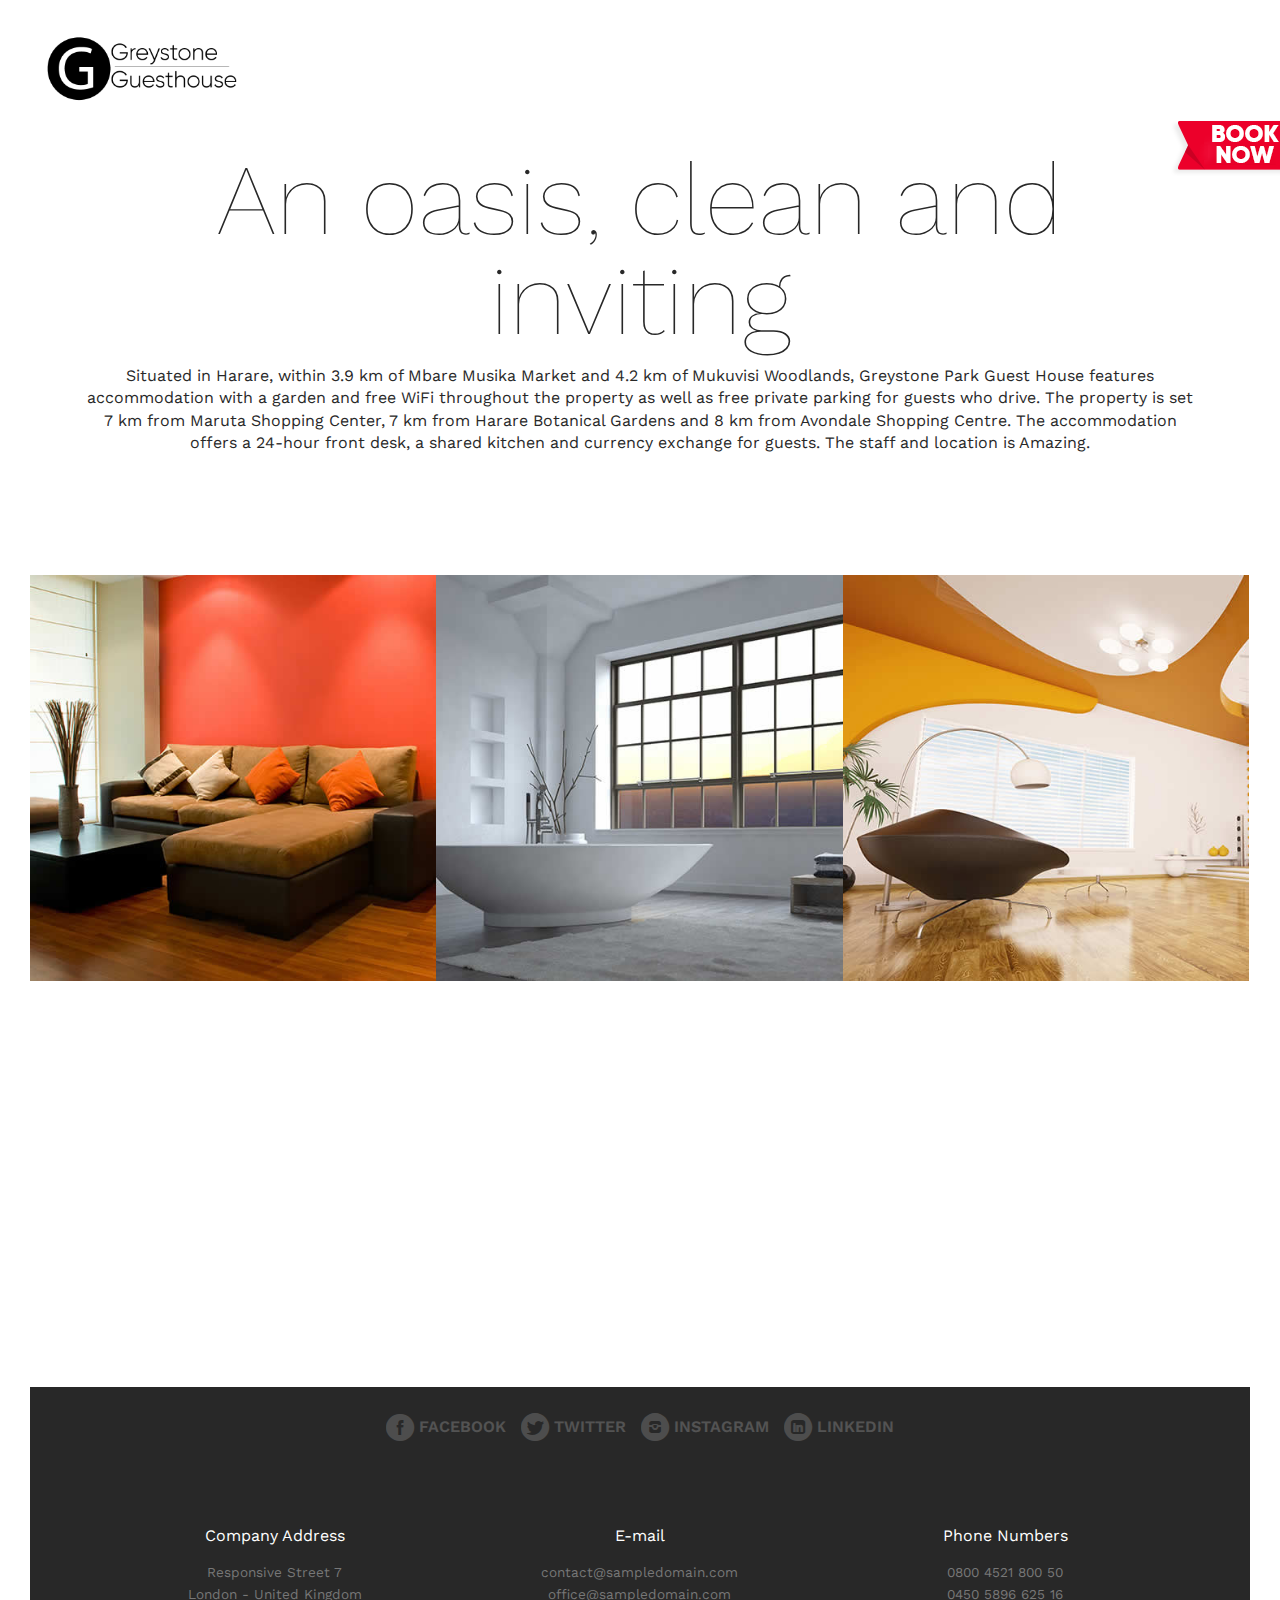
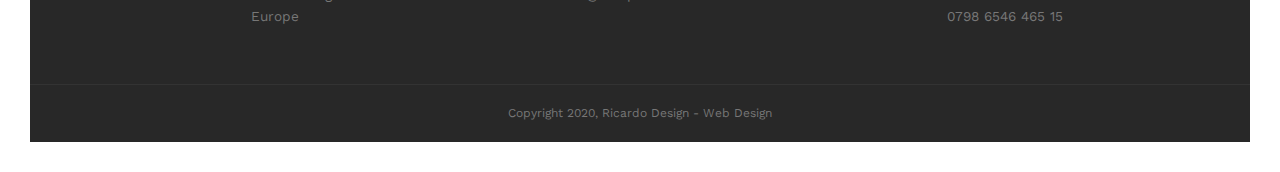
==== commit 2ef8044d: "form sorted" ====
--- a/index.html
+++ b/index.html
@@ -1,319 +1,203 @@
 <!DOCTYPE html>
-<!--[if IE 8 ]><html class="no-js oldie ie8" lang="en"> <![endif]-->
-<!--[if IE 9 ]><html class="no-js oldie ie9" lang="en"> <![endif]-->
-<!--[if (gte IE 9)|!(IE)]><!--><html class="no-js" lang="en"> <!--<![endif]-->
-<head>
+<html lang="en-US">
+  <head>
+    <meta charset="UTF-8">
+    <meta name="viewport" content="width=device-width, initial-scale=1.0" />
+    <title>Greystone Guesthouse</title>
+    <link rel="stylesheet" href="css/components.css">
+    <link rel="stylesheet" href="css/icons.css">
+    <link rel="stylesheet" href="css/responsee.css">
+    <link rel="stylesheet" href="owl-carousel/owl.carousel.css">
+    <link rel="stylesheet" href="owl-carousel/owl.theme.css">
+	<link rel="stylesheet" href="css/lightcase.css">
+	<link rel="stylesheet" href="css/animate.min.css">
+    <!-- CUSTOM STYLE -->      
+    <link rel="stylesheet" href="css/template-style.css">
+    <link href="https://fonts.googleapis.com/css?family=Work+Sans:100,400,600,900&subset=latin-ext" rel="stylesheet"> 
+    <script type="text/javascript" src="js/jquery-1.8.3.min.js"></script>
+	<script type="text/javascript" src="js/jquery-ui.min.js"></script>  
+	<link rel="shortcut icon" href="favicon.png" type="image/x-icon" />    
+  </head>
 
-   <!--- basic page needs
-   ================================================== -->
-   <meta charset="utf-8">
-   <title>Greystone Park Guest House</title>
-	<meta name="description" content="">  
-	<meta name="author" content="">
+  <body class="size-1140">
+  	<!-- PREMIUM FEATURES BUTTON -->
+ <a class="wow bounceIn delay-3s hide-s" href="booking.html" style="position:fixed;top:120px;right:-14px;z-index:10;"><img src="img/premium-features.png" alt=""></a>    
+    <div id="page-wrapper">
+      <!-- HEADER -->
+      <header role="banner" class="position-absolute margin-top-30 margin-m-top-0 margin-s-top-0">    
+        <!-- Top Navigation -->
+        <nav class="background-transparent background-transparent-hightlight full-width sticky">
+          <div class="s-12 l-2">
+            <a href="index.html" class="logo">
+              <!-- Logo version before sticky nav -->
+              <img class="logo-before" src="img/logo-01.png" alt="">
+              <!-- Logo version after sticky nav -->
+              <img class="logo-after" src="img/logo-01.png" alt="">
+            </a>
+          </div>
+          <div class="s-12 l-10">
+            <div class="top-nav right">
+              <p class="nav-text"></p>
+              <ul class="right chevron">
+                <!--<li><a href="index.html">Home</a></li>-->
+               <!--<li><a href="about-us.html">About Us</a></li> -->             
+                <!--<li><a href="contact.html">Contact</a></li>-->
+              </ul>
+            </div>
+          </div>  
+        </nav>
+      </header>
+      
+      <!-- MAIN -->
+      <main role="main">
+        <!-- Content -->
+        <article>
+          <header class="section background-white">
+            <div class="line text-center">        
+              <h1 class=" wow fadeInUp delay-1 text-dark text-s-size-30 text-m-size-40 text-l-size-headline text-thin text-line-height-1" style="animation-duration: 1.5s;">An oasis, clean and inviting</h1>
+              <p class="wow fadeInUp delay-1s margin-bottom-0 text-size-16 text-dark"  style="animation-duration: 1.5s;">Situated in Harare, within 3.9 km of Mbare Musika Market and 4.2 km of Mukuvisi Woodlands,
+                Greystone Park Guest House features accommodation with a garden and free WiFi throughout the 
+                property as well as free private parking for guests who drive. The property is set 7 km 
+                from Maruta Shopping Center, 7 km from Harare Botanical Gardens and 8 km from Avondale Shopping Centre. 
+               The accommodation offers a 24-hour front desk, a shared kitchen and currency exchange for guests. 
+               The staff and location is Amazing.</p>
+            </div>  
+          </header>
+          <div class="  background-white full-width" > 
+            <div class="wow fadeInUp delay-2s s-12 m-6 l-five" style="animation-duration: 1.5s;">
+              <a class="image-with-hover-overlay image-hover-zoom" href="/" title="Portfolio Image">
+                <div class="image-hover-overlay background-primary"> 
+                  <div class="image-hover-overlay-content text-center padding-2x">
+                    <h3 class="text-white text-size-20 margin-bottom-10">Reference Title</h3>
+                    <p class="text-white text-size-14 margin-bottom-20">Duis autem vel eum iriure dolor in hendrerit in vulputate velit esse molestie. Lorem ipsum dolor sit amet, consectetuer adipiscing elit, sed diam nonummy nibh euismod.</p>  
+                  </div> 
+                </div> 
+                <img class="full-img" src="img/portfolio/thumb-01.jpg" alt=""/>
+              </a>	
+            </div>
+            <div class="wow fadeInUp delay-2s s-12 m-6 l-five" style="animation-duration: 1.5s;">
+              <a class="image-with-hover-overlay image-hover-zoom" href="/" title="Portfolio Image">
+                <div class="image-hover-overlay background-primary"> 
+                  <div class="image-hover-overlay-content text-center padding-2x">
+                    <h3 class="text-white text-size-20 margin-bottom-10">Reference Title</h3>
+                    <p class="text-white text-size-14 margin-bottom-20">Duis autem vel eum iriure dolor in hendrerit in vulputate velit esse molestie. Lorem ipsum dolor sit amet, consectetuer adipiscing elit, sed diam nonummy nibh euismod.</p>  
+                  </div> 
+                </div> 
+                <img class="full-img" src="img/portfolio/thumb-02.jpg" alt=""/>
+              </a>	
+            </div>
+            <div class=" wow fadeInUp delay-2s s-12 m-6 l-five" style="animation-duration: 1.5s;">
+              <a class="image-with-hover-overlay image-hover-zoom" href="/" title="Portfolio Image">
+                <div class="image-hover-overlay background-primary"> 
+                  <div class="image-hover-overlay-content text-center padding-2x">
+                    <h3 class="text-white text-size-20 margin-bottom-10">Reference Title</h3>
+                    <p class="text-white text-size-14 margin-bottom-20">Duis autem vel eum iriure dolor in hendrerit in vulputate velit esse molestie. Lorem ipsum dolor sit amet, consectetuer adipiscing elit, sed diam nonummy nibh euismod.</p>                  
+                  </div> 
+                </div> 
+                <img class="full-img" src="img/portfolio/thumb-03.jpg" alt=""/>
+              </a>	
+            </div>
+            <div class="wow fadeInUp delay-1 s-12 m-6 l-five" style="animation-duration: 1.5s;">
+              <a class="image-with-hover-overlay image-hover-zoom" href="/" title="Portfolio Image">
+                <div class="image-hover-overlay background-primary"> 
+                  <div class="image-hover-overlay-content text-center padding-2x">
+                    <h3 class="text-white text-size-20 margin-bottom-10">Reference Title</h3>
+                    <p class="text-white text-size-14 margin-bottom-20">Duis autem vel eum iriure dolor in hendrerit in vulputate velit esse molestie. Lorem ipsum dolor sit amet, consectetuer adipiscing elit, sed diam nonummy nibh euismod.</p>  
+                  </div> 
+                </div> 
+                <img class="full-img" src="img/portfolio/thumb-04.jpg" alt=""/>
+              </a>	
+            </div>
+            <div class="wow fadeInUp delay-1 s-12 m-6 l-five" style="animation-duration: 1.5s;">
+              <a class="image-with-hover-overlay image-hover-zoom" href="/" title="Portfolio Image">
+                <div class="image-hover-overlay background-primary"> 
+                  <div class="image-hover-overlay-content text-center padding-2x">
+                    <h3 class="text-white text-size-20 margin-bottom-10">Reference Title</h3>
+                    <p class="text-white text-size-14 margin-bottom-20">Duis autem vel eum iriure dolor in hendrerit in vulputate velit esse molestie. Lorem ipsum dolor sit amet, consectetuer adipiscing elit, sed diam nonummy nibh euismod.</p>  
+                  </div> 
+                </div> 
+                <img class="full-img" src="img/portfolio/thumb-05.jpg" alt=""/>
+              </a>	
+            </div>
+            <div class="wow fadeInUp delay-1 s-12 m-6 l-five" style="animation-duration: 1.5s;">
+              <a class="image-with-hover-overlay image-hover-zoom" href="/" title="Portfolio Image">
+                <div class="image-hover-overlay background-primary"> 
+                  <div class="image-hover-overlay-content text-center padding-2x">
+                    <h3 class="text-white text-size-20 margin-bottom-10">Reference Title</h3>
+                    <p class="text-white text-size-14 margin-bottom-20">Duis autem vel eum iriure dolor in hendrerit in vulputate velit esse molestie. Lorem ipsum dolor sit amet, consectetuer adipiscing elit, sed diam nonummy nibh euismod.</p>  
+                  </div> 
+                </div> 
+                <img class="full-img" src="img/portfolio/thumb-06.jpg" alt=""/>
+              </a>	
+            </div>
+          
+          
+          </div>  
+        </article>
+      </main>
+      
+      <!-- FOOTER -->
+      <footer >
+        <!-- Contact Us -->
+        <div class="background-dark padding text-center footer-social">
+          <a class="margin-right-10" target="_blank" href="https://www.facebook.com"><i class="icon-facebook_circle text-size-30"></i> <span class="text-strong text-white hide-s hide-m">FACEBOOK</span></a>
+          <a class="margin-right-10" target="_blank" href="https://www.twitter.com"><i class="icon-twitter_circle text-size-30"></i> <span class="text-strong text-white hide-s hide-m">TWITTER</span></a>
+          <a class="margin-right-10" target="_blank" href="https://www.instagram.com"><i class="icon-instagram_circle text-size-30"></i> <span class="text-strong text-white hide-s hide-m">INSTAGRAM</span></a>
+          <a target="_blank" href="https://www.linkedin.com"><i class="icon-linked_in_circle text-size-30"></i> <span class="text-strong text-white hide-s hide-m">LINKEDIN</span></a>                                                                         
+        </div>
 
-   <!-- mobile specific metas
-   ================================================== -->
-	<meta name="viewport" content="width=device-width, initial-scale=1, maximum-scale=1">
+        <!-- Main Footer -->
+        <section class="section-small-padding text-center background-dark full-width">
+          <div class="line">
+            <div class="margin">
+              <!-- Collumn 1 -->              
+              <div class="s-12 m-12 l-4 margin-m-bottom-30">
+                <h3 class="text-size-16">Company Address</h3>
+                <p class="text-size-14">
+                   Responsive Street 7<br>
+                   London - United Kingdom<br> 
+                   Europe
+                </p>               
+              </div>
+              <!-- Collumn 2 -->
+              <div class="s-12 m-12 l-4 margin-m-bottom-30">
+                <h3 class="text-size-16">E-mail</h3>
+                <p class="text-size-14">
+                   contact@sampledomain.com<br>
+                   office@sampledomain.com
+                </p>              
+              </div>
+              <!-- Collumn 3 -->
+              <div class="s-12 m-12 l-4 ">
+                <h3 class="text-size-16">Phone Numbers</h3>
+                <p class="text-size-14">
+                   0800 4521 800 50<br>
+                   0450 5896 625 16<br>
+                   0798 6546 465 15
+                </p>             
+              </div>
+            </div>
+          </div>  
+        </section>
+        <hr class="break margin-top-bottom-0" style="border-color: rgba(0, 0, 0, 0.80);">
+        
+        <!-- Bottom Footer -->
+        <section class="padding background-dark full-width">
+          <div class="text-center">
+            <p class="text-size-12">Copyright 2020, Ricardo Design - Web Design</p>
+          
+          </div>
+        </section>
+      </footer>
+    </div>
+    <script type="text/javascript" src="js/responsee.js"></script>
+    <script type="text/javascript" src="js/jquery.events.touch.js"></script>
+    <script type="text/javascript" src="owl-carousel/owl.carousel.js"></script>
+	<script type="text/javascript" src="js/template-scripts.js"></script> 
+	<script src="js/wow.min.js"></script>
 
- 	<!-- CSS
-   ================================================== -->
-   <link rel="stylesheet" href="css/base.css">
-   <link rel="stylesheet" href="css/vendor.css">  
-   <link rel="stylesheet" href="css/main.css">  
-   <link rel="stylesheet" href="css/prayer.css">
-
-   <!-- script
-   ================================================== -->
-	<script src="js/modernizr.js"></script>
-	<script src="js/pace.min.js"></script>
-
-   <!-- favicons
-	================================================== -->
-	<link rel="shortcut icon" href="favicon.png" type="image/x-icon">
-	<link rel="icon" href="favicon.png" type="image/x-icon">
-
-</head>
-
-<body id="top">
-	  <!--Navbar-->
-
-	  <div id="navbar" class="topnav">
-		<a class="btn active" id="button">Home</a>
-		<a class="btn" href="#gallery">Gallery</a>
-		<a class="btn" href="#founder">Staff</a>
-		<a class="btn" href="#promise">Contacts</a>
-		<a class="btn book" href="#promise">Bookings</a>
-		<a href="javascript:void(0);" class="icon" onclick="menu()">
-			<i class="fa fa-bars"></i>
-		  </a>
-	  </div>
-  
-	<!--logo reveal-->
-  <div class="headline">
-	<img class = "logo wow fadeIn delay-1" style="animation-duration: 3s;" src="img/grey.svg" alt="logo">
-	
-	<div class="about" class="wow fadeInUp delay-1" style="animation-duration: 1.5s;">
-			<h1> An oasis, clean and inviting </h1>
-			<p>Situated in Harare, within 3.9 km of Mbare Musika Market and 4.2 km of Mukuvisi Woodlands,
-			 Greystone Park Guest House features accommodation with a garden and free WiFi throughout the 
-			 property as well as free private parking for guests who drive. The property is set 7 km 
-			 from Maruta Shopping Center, 7 km from Harare Botanical Gardens and 8 km from Avondale Shopping Centre. 
-			The accommodation offers a 24-hour front desk, a shared kitchen and currency exchange for guests. 
-			The staff and location is Amazing</p>
-			<a href="#" class="cta">BOOK NOW</a>
-	   </div>
-  
-  </div>
-
-	
-
-
-
-   <!-- portfolio
-   ================================================== -->
-   <div class="port-wrap" id="gallery">
-   <section id="portfolio">
-   	
-   	<div class="intro-wrap">
-
-   		<div class="row narrow section-intro with-bottom-sep animate-this">
-	   		<div class="col-twelve">
-	   			<h1>Gallery</h1>  			
-		   		
-		   		<p class="lead">We have done a number of projects in Zimbabwe and its neighbouring countries.Below are some of our works</p>	   			
-	   		</div>   		
-	   	</div> <!-- end row section-intro -->   		
-
-   	</div> <!-- end intro-wrap -->   	
-
-   	<div class="row portfolio-content">
-   		<div class="col-twelve">
-   			<div id="folio-wrap" class="bricks-wrapper">					
-
-   				<div class="brick folio-item">
-	               <div class="item-wrap animate-this" data-src="images/portfolio/gallery/g-shutterbug.jpg" data-sub-html="#01" > 	
-	                  <a href="#" class="overlay">
-	                  	<img src="images/portfolio/shutterbug.jpg" alt="Skaterboy">	                     
-	                     <div class="item-text">
-	                     	<span class="folio-types">
-		     					      
-		     					   </span>
-		     					   <h3 class="folio-title">Church Construction In Botswana 2008</h3>	     					   
-		     					</div>                                        
-	                  </a>
-	                  
-	               </div> <!-- end item-wrap -->
-						
-						<div id="01" class='hide'>
-							<h4>Church Construction In Botswana 2008</h4>
-							<p></p>
-						</div>
-	        		</div> <!-- end folio-item -->
-
-	        		<div class="brick folio-item">
-	               <div class="item-wrap animate-this" data-src="images/portfolio/gallery/g-midlands.jpg" data-sub-html="#02"> 	
-	                  <a href="#" class="overlay">
-	                  	<img src="images/portfolio/midlands.jpg" alt="Shutterbug">	                     
-	                     <div class="item-text">
-	                     	<span class="folio-types">
-		     					    
-		     					   </span>
-		     					   <h3 class="folio-title">Midlands State University Gweru</h3>  	     					   
-		     					</div>                                        
-	                  </a>
-	                
-	                 
-	               </div> <!-- end item-wrap -->
-
-	               <div id="02" class='hide'>
-							<h4>Midlands State University Gweru 2005</h4>
-							<p></p>
-						</div>	               
-	        		</div> <!-- end folio-item -->
-
-	        		<div class="brick folio-item">
-	               <div class="item-wrap animate-this" data-src="images/portfolio/gallery/g-architecture.jpg" data-sub-html="#03" >   	
-	                  <a href="#" class="overlay">
-	                  	<img src="images/portfolio/architecture.jpg" alt="Explore">	                     
-	                     <div class="item-text">	                     		     					    
-		     					   <span class="folio-types">
-		     					       </span>
-		     					   <h3 class="folio-title">Food Technology Institute Botswana</h3>
-		     					</div>                                        
-	                  </a>
-	                            </div> <!-- end item-wrap -->	
-
-	               <div id="03" class='hide'>
-							<h4>Food Technology Institute College Kanye Project in Botswana 2008</h4>
-							<p>Construction and
-									Curve Light Gauge Roof Trusses manufactured and assembled on site. 
-									</p>
-						</div>               
-	        		</div> <!-- end folio-item -->
-
-					<div class="brick folio-item">
-	               <div class="item-wrap animate-this"  data-src="images/portfolio/gallery/g-minimalismo.jpg"  data-sub-html="#04" >
-	                  <a href="#" class="overlay">
-	                  	<img src="images/portfolio/minimalismo.jpg" alt="Minimalismo">	                     
-	                     <div class="item-text">	     					    
-		     					   <span class="folio-types">
-		     					     
-		     					   </span>
-		     					   <h3 class="folio-title">Workshop Construction Harare Zimbabwe</h3>
-		     					</div>                                        
-	                  </a>
-	               
-	               </div> <!-- end item-wrap -->
-
-	               <div id="04" class='hide'>
-							<h4>Workshop along Simon Mazorodze Stand No711 Measuring 60metres long and 20metres wide</h4>
-							
-						</div>  	               
-					  </div> <!-- end folio-item -->
-
-					  <div class="brick folio-item">
-	               <div class="item-wrap animate-this"  data-src="images/portfolio/gallery/g-house3.jpg"  data-sub-html="#09" >
-	                  <a href="#" class="overlay">
-	                  	<img src="images/portfolio/house3.jpg" alt="Minimalismo">	                     
-	                     <div class="item-text">	     					    
-		     					   <span class="folio-types">
-		     					     
-		     					   </span>
-		     					   <h3 class="folio-title">Home Construction</h3>
-		     					</div>                                        
-	                  </a>
-	               
-	               </div> <!-- end item-wrap -->
-
-	               <div id="09" class='hide'>
-							<h4>Home Construction</h4>
-							
-						</div>  	               
-	        		</div> <!-- end folio-item -->
-
-					  
-					<div class="brick folio-item">
-	               <div class="item-wrap animate-this"  data-src="images/portfolio/gallery/g-house2.jpg"  data-sub-html="#08" >
-	                  <a href="#" class="overlay">
-	                  	<img src="images/portfolio/house2.jpg" alt="Minimalismo">	                     
-	                     <div class="item-text">	     					    
-		     					   <span class="folio-types">
-		     					     
-		     					   </span>
-		     					   <h3 class="folio-title">Home Construction</h3>
-		     					</div>                                        
-	                  </a>
-	               
-	               </div> <!-- end item-wrap -->
-
-	               <div id="08" class='hide'>
-							<h4>Home Construction</h4>
-							
-						</div>  	               
-					  </div> <!-- end folio-item -->
-					  
-					
-					<div class="brick folio-item">
-	               <div class="item-wrap animate-this"  data-src="images/portfolio/gallery/g-midlands2.jpg"  data-sub-html="#05" >  	
-	                  <a href="#" class="overlay">
-	                  	<img src="images/portfolio/midlands2.jpg" alt="Bicycle">	                     
-	                     <div class="item-text">	     					    
-		     					   <span class="folio-types">
-		     					   
-		     					   </span>
-		     					   <h3 class="folio-title">Midlands State University</h3>
-		     					</div>                                        
-	                  </a>
-	                 
-	               </div> <!-- end item-wrap -->
-
-	               <div id="05" class='hide'>
-							<h4>Midlands State University</h4>
-							<p></p>
-						</div>	               
-					  </div> <!-- end folio-item -->
-					  
-					<div class="brick folio-item">
-	               <div class="item-wrap animate-this"  data-src="images/portfolio/gallery/g-house1.jpg"  data-sub-html="#07" >  	
-	                  <a href="#" class="overlay">
-	                  	<img src="images/portfolio/house1.jpg" alt="Bicycle">	                     
-	                     <div class="item-text">	     					    
-		     					   <span class="folio-types">
-		     					   
-		     					   </span>
-		     					   <h3 class="folio-title">Home Construction</h3>
-		     					</div>                                        
-	                  </a>
-	                 
-	               </div> <!-- end item-wrap -->
-
-	               <div id="07" class='hide'>
-							<h4>Home Construction</h4>
-							
-						</div>	               
-					  </div> <!-- end folio-item -->
-					  
-					<div class="brick folio-item">
-	               <div class="item-wrap animate-this"  data-src="images/portfolio/gallery/g-house4.jpg"  data-sub-html="#10" >  	
-	                  <a href="#" class="overlay">
-	                  	<img src="images/portfolio/house4.jpg" alt="Bicycle">	                     
-	                     <div class="item-text">	     					    
-		     					   <span class="folio-types">
-		     					   
-		     					   </span>
-		     					   <h3 class="folio-title">Rufaro High School Chatsworth Gutu 	
-										</h3>
-		     					</div>                                        
-	                  </a>
-	                 
-	               </div> <!-- end item-wrap -->
-
-	               <div id="10" class='hide'>
-							<h4>Rufaro High School Chatsworth Gutu</h4>
-								<p>Adminstration Block under construction</p>
-							
-						</div>	               
-	        		</div> <!-- end folio-item -->
-	           
-					<div class="brick folio-item">
-	               <div class="item-wrap animate-this"  data-src="images/portfolio/gallery/g-steel.jpg"  data-sub-html="#06">     	
-	                  <a href="#" class="overlay">
-	                  	<img src="images/portfolio/steel.jpg" alt="Salad">	                     
-	                     <div class="item-text">	     					    
-		     					   <span class="folio-types">
-		     					    
-		     					   </span>
-		     					   <h3 class="folio-title">Steel Reinforcements</h3>
-		     					</div>                                        
-	                  </a>
-	                
-	               </div> <!-- end item-wrap -->
-
-	               <div id="06" class='hide'>
-							<h4>Steel Reinforcements</h4>
-							<p></p>
-						</div>	               
-	        		</div> <!-- end folio-item -->   				
-
-   			</div> <!-- end folio-wrap -->
-   		</div> <!-- end twelve -->
-   	</div> <!-- end portfolio-content -->   	
-
-   </section>  <!-- end portfolio -->
-</div>
-
-
-
-   <div id="preloader"> 
-    	<div id="loader"></div>
-   </div> 
-
-   <!-- Java Script
-   ================================================== --> 
-   <script src="js/jquery-2.1.3.min.js"></script>
-   <script src="js/plugins.js"></script>
-   <script src="js/main.js"></script>
-
-</body>
-
+<script>
+  new WOW().init();
+  </script>
+  </body>
 </html>--- a/css/components.css
+++ b/css/components.css
@@ -0,0 +1,202 @@
+/*
+ * Components CSS - v5 - 2016-07-08
+ * https://www.myresponsee.com
+ * Copyright 2018, Vision Design - graphic zoo
+ * Free to use under the MIT license.
+*/
+/* Tabs */
+.tab-item {
+  background: none repeat scroll 0 0 #fff;
+  display: none;
+  padding: 1.25rem 0;
+}
+.tab-item.tab-active {
+  display: block;
+}
+.tab-content > .tab-label {
+  display: none;
+}
+.tab-nav > .tab-label {
+  float:left;
+}
+a.tab-label, a.tab-label:link, a.tab-label:visited, a.tab-label:hover {
+  background: none repeat scroll 0 0 #262626;
+  color: #fff;
+  margin-right: 1px;
+  padding: 0.625rem 1.25rem;
+  transition: background 0.20s linear 0s;
+  -o-transition: background 0.20s linear 0s;
+  -ms-transition: background 0.20s linear 0s;
+  -moz-transition: background 0.20s linear 0s;
+  -webkit-transition: background 0.20s linear 0s;
+}
+a.tab-label:hover,a.tab-label.active-btn {
+  background: none repeat scroll 0 0 #999;
+}
+.tab-label.active-btn {
+  cursor: default;
+}
+.tab-content {
+  text-align: left;
+}
+@media screen and (max-width:768px) {    
+  .tab-nav > .tab-label {
+    margin: 0.5px 0;
+    width: 100%;
+  }
+}
+/* Custom forms */
+form.customform input, form.customform select, form.customform textarea, form.customform button {
+ font-size:0.9rem;
+ font-family:inherit;
+ margin-bottom:1.25rem;
+} 
+form.customform input, form.customform select {height: 2.7rem;}
+form.customform input, form.customform textarea, form.customform select { 
+ background: none repeat scroll 0 0 #F5F5F5;
+ transition: background 0.20s linear 0s;
+ -o-transition: background 0.20s linear 0s;
+ -ms-transition: background 0.20s linear 0s;
+ -moz-transition: background 0.20s linear 0s;
+ -webkit-transition: background 0.20s linear 0s;
+}
+form.customform input:hover, form.customform textarea:hover, form.customform select:hover, form.customform input:focus, form.customform textarea:focus, form.customform select:focus {background: none repeat scroll 0 0 #fff;}
+form.customform input, form.customform textarea, form.customform select {
+ background: none repeat scroll 0 0 #F5F5F5;
+ border: 1px solid #E0E0E0;
+ padding: 0.625rem;
+ width: 100%;
+}
+form.customform input[type="file"] {
+ border: 1px solid #E0E0E0;
+ height: auto;
+ max-height: 2.7rem;
+ min-height: 2.7rem;
+ padding: 0.4rem;
+ width: 100%;
+}
+form.customform input[type="radio"], form.customform input[type="checkbox"] {
+ margin-right: 0.625rem;
+ width:auto;
+ padding:0;
+ height:auto;
+}
+form.customform option {padding: 0.625rem;}
+form.customform select[multiple="multiple"] {height: auto;}
+form.customform button {
+ width: 100%;
+ background: none repeat scroll 0 0 #152732;
+ border: 0 none;
+ color: #fff;
+ height: 2.7rem;
+ padding: 0.625rem;
+ cursor:pointer;
+ width: 100%;
+ transition: background 0.20s linear 0s;
+ -o-transition: background 0.20s linear 0s;
+ -ms-transition: background 0.20s linear 0s;
+ -moz-transition: background 0.20s linear 0s;
+ -webkit-transition: background 0.20s linear 0s;
+}
+/* Tooltip */
+a.tooltip-container,.tooltip-container {
+  border-bottom:1px dotted;
+  border-bottom-color: color;
+  cursor: help;
+  font-weight: 600;
+}
+a .tooltip-content,.tooltip-content {
+  background: #152732 none repeat scroll 0 0;
+  color: #fff!important;
+  border-radius: 3px;
+  display: none;
+  font-size: 0.8rem;
+  font-weight: normal;
+  line-height: 1.3rem;
+  margin-top: -1.25rem;
+  max-width: 300px;
+  padding: 0.625rem;
+  position: absolute;
+  z-index: 10;
+}
+.tooltip-content::after {
+  border-left: 9px solid transparent;
+  border-right: 9px solid transparent;
+  border-top: 7px solid #152732;
+  bottom: -5px;
+  clear: both;
+  content: "";
+  height: 0;
+  left: 50%;
+  margin-left: -5px;
+  position: absolute;
+  width: 0;
+}
+a.tooltip-content.tooltip-bottom,.tooltip-content.tooltip-bottom {
+  margin-top: 1.25rem;
+}
+.tooltip-content.tooltip-bottom::after {
+  border-left: 9px solid transparent;
+  border-right: 9px solid transparent;
+  border-top: 0;
+  border-bottom: 7px solid #152732;
+  top: -5px;
+}
+/* Buttons */
+.button,a.button,a.button:link,a.button:active,a.button:visited {
+  background: #777 none repeat scroll 0 0;
+  border: 0;
+  color: #fff;
+  cursor: pointer;
+  display: inline-block;
+  font-size: 0.85rem;
+  padding: 0.825rem 1rem;
+  text-align: center;
+  transition: all 0.20s linear 0s;
+  -o-transition: all 0.20s linear 0s;
+  -ms-transition: all 0.20s linear 0s;
+  -moz-transition: all 0.20s linear 0s;
+  -webkit-transition: all 0.20s linear 0s;
+}
+.button.rounded-btn {
+  border-radius: 4px;
+}
+.button.rounded-full-btn {
+  border-radius: 100px;
+}
+.button:hover {box-shadow: 0 0 10px 100px rgba(255,255,255,0.15) inset;}
+.button.secondary-btn,a.button.secondary-btn,a.button.secondary-btn:link,a.button.secondary-btn:active,a.button.secondary-btn:visited {
+  background: #444 none repeat scroll 0 0;
+}
+.button.cancel-btn,a.button.cancel-btn,a.button.cancel-btn:link,a.button.cancel-btn:active,a.button.cancel-btn:visited {
+  background: #dc003a none repeat scroll 0 0;
+}
+.button.submit-btn,a.button.submit-btn,a.button.submit-btn:link,a.button.submit-btn:active,a.button.submit-btn:visited {
+  background: #b4bf04 none repeat scroll 0 0;
+}
+.button.reload-btn,a.button.reload-btn,a.button.reload-btn:link,a.button.reload-btn:active,a.button.reload-btn:visited {
+  background: #ff9800 none repeat scroll 0 0;
+}
+.button.disabled-btn {
+  cursor: not-allowed!important;
+  opacity: 0.2;
+}
+.button i {
+  background: rgba(0, 0, 0, 0.1) none repeat scroll 0 0;
+  border-radius: 27px;
+  color: #fff!important;
+  display: inline-block;
+  font-size: 0.8rem;
+  height: 27px;
+  line-height: 27px;
+  margin-right: 5px;
+  width: 27px;
+  transition: all 0.20s linear 0s;
+  -o-transition: all 0.20s linear 0s;
+  -ms-transition: all 0.20s linear 0s;
+  -moz-transition: all 0.20s linear 0s;
+  -webkit-transition: all 0.20s linear 0s;
+}
+.button:hover > i {
+  background: rgba(0, 0, 0, 0.06) none repeat scroll 0 0;
+}--- a/css/icons.css
+++ b/css/icons.css
@@ -0,0 +1,791 @@
+/* Icon font - MFG labs */
+@font-face {
+  font-family: 'mfg';
+    src: url('../font/mfglabsiconset-webfont.eot');
+    src: url('../font/mfglabsiconset-webfont.svg#mfg_labs_iconsetregular') format('svg'),
+   		   url('../font/mfglabsiconset-webfont.eot?#iefix') format('embedded-opentype'),
+         url('../font/mfglabsiconset-webfont.woff') format('woff'),
+         url('../font/mfglabsiconset-webfont.ttf') format('truetype');
+    font-weight: normal;
+    font-style: normal;
+}
+
+.icon-cloud,
+.icon-at,
+.icon-plus,
+.icon-minus,
+.icon-arrow_up,
+.icon-arrow_down,
+.icon-arrow_right,
+.icon-arrow_left,
+.icon-chevron_down,
+.icon-chevron_up,
+.icon-chevron_right,
+.icon-chevron_left,
+.icon-reorder,
+.icon-list,
+.icon-reorder_square,
+.icon-reorder_square_line,
+.icon-coverflow,
+.icon-coverflow_line,
+.icon-pause,
+.icon-play,
+.icon-step_forward,
+.icon-step_backward,
+.icon-fast_forward,
+.icon-fast_backward,
+.icon-cloud_upload,
+.icon-cloud_download,
+.icon-data_science,
+.icon-data_science_black,
+.icon-globe,
+.icon-globe_black,
+.icon-math_ico,
+.icon-math,
+.icon-math_black,
+.icon-paperplane_ico,
+.icon-paperplane,
+.icon-paperplane_black,
+.icon-color_balance,
+.icon-star,
+.icon-star_half,
+.icon-star_empty,
+.icon-star_half_empty,
+.icon-reload,
+.icon-heart,
+.icon-heart_broken,
+.icon-hashtag,
+.icon-reply,
+.icon-retweet,
+.icon-signin,
+.icon-signout,
+.icon-download,
+.icon-upload,
+.icon-placepin,
+.icon-display_screen,
+.icon-tablet,
+.icon-smartphone,
+.icon-connected_object,
+.icon-lock,
+.icon-unlock,
+.icon-camera,
+.icon-isight,
+.icon-video_camera,
+.icon-random,
+.icon-message,
+.icon-discussion,
+.icon-calendar,
+.icon-ringbell,
+.icon-movie,
+.icon-mail,
+.icon-pen,
+.icon-settings,
+.icon-measure,
+.icon-vector,
+.icon-vector_pen,
+.icon-mute_on,
+.icon-mute_off,
+.icon-home,
+.icon-sheet,
+.icon-arrow_big_right,
+.icon-arrow_big_left,
+.icon-arrow_big_down,
+.icon-arrow_big_up,
+.icon-dribbble_circle,
+.icon-dribbble,
+.icon-facebook_circle,
+.icon-facebook,
+.icon-git_circle_alt,
+.icon-git_circle,
+.icon-git,
+.icon-octopus,
+.icon-twitter_circle,
+.icon-twitter,
+.icon-google_plus_circle,
+.icon-google_plus,
+.icon-linked_in_circle,
+.icon-linked_in,
+.icon-instagram,
+.icon-instagram_circle,
+.icon-mfg_icon,
+.icon-xing,
+.icon-xing_circle,
+.icon-mfg_icon_circle,
+.icon-user,
+.icon-user_male,
+.icon-user_female,
+.icon-users,
+.icon-file_open,
+.icon-file_close,
+.icon-file_alt,
+.icon-file_close_alt,
+.icon-attachment,
+.icon-check,
+.icon-cross_mark,
+.icon-cancel_circle,
+.icon-check_circle,
+.icon-magnifying,
+.icon-inbox,
+.icon-clock,
+.icon-stopwatch,
+.icon-hourglass,
+.icon-trophy,
+.icon-unlock_alt,
+.icon-lock_alt,
+.icon-arrow_doubled_right,
+.icon-arrow_doubled_left,
+.icon-arrow_doubled_down,
+.icon-arrow_doubled_up,
+.icon-link,
+.icon-warning,
+.icon-warning_alt,
+.icon-magnifying_plus,
+.icon-magnifying_minus,
+.icon-white_question,
+.icon-black_question,
+.icon-stop,
+.icon-share,
+.icon-eye,
+.icon-trash_can,
+.icon-hard_drive,
+.icon-information_black,
+.icon-information_white,
+.icon-printer,
+.icon-letter,
+.icon-soundcloud,
+.icon-soundcloud_circle,
+.icon-anchor,
+.icon-female_sign,
+.icon-male_sign,
+.icon-joystick,
+.icon-high_voltage,
+.icon-fire,
+.icon-newspaper,
+.icon-chart,
+.icon-spread,
+.icon-spinner_1,
+.icon-spinner_2,
+.icon-chart_alt,
+.icon-label,
+.icon-brush,
+.icon-refresh,
+.icon-node,
+.icon-node_2,
+.icon-node_3,
+.icon-link_2_nodes,
+.icon-link_3_nodes,
+.icon-link_loop_nodes,
+.icon-node_size,
+.icon-node_color,
+.icon-layout_directed,
+.icon-layout_radial,
+.icon-layout_hierarchical,
+.icon-node_link_direction,
+.icon-node_link_short_path,
+.icon-node_cluster,
+.icon-display_graph,
+.icon-node_link_weight,
+.icon-more_node_links,
+.icon-node_shape,
+.icon-node_icon,
+.icon-node_text,
+.icon-node_link_text,
+.icon-node_link_color,
+.icon-node_link_shape,
+.icon-credit_card,
+.icon-disconnect,
+.icon-graph,
+.icon-new_user {
+  font-family: 'mfg';
+  font-style: normal;
+  font-variant: normal;
+  font-weight: normal;
+  color:#e3e3e3;
+  speak: none; 
+  text-transform: none;
+  /* Better Font Rendering =========== */
+  -webkit-font-smoothing: antialiased;
+  -moz-osx-font-smoothing: grayscale;
+}
+.icon2x {font-size: 2rem;}
+.icon3x {font-size: 3rem;}
+
+.icon-cloud:before { content: "\2601"; }
+.icon-at:before { content: "\0040"; }
+.icon-plus:before { content: "\002B"; }
+.icon-minus:before { content: "\2212"; }
+.icon-arrow_up:before { content: "\2191"; }
+.icon-arrow_down:before { content: "\2193"; }
+.icon-arrow_right:before { content: "\2192"; }
+.icon-arrow_left:before { content: "\2190"; }
+.icon-chevron_down:before { content: "\f004"; }
+.icon-chevron_up:before { content: "\f005"; }
+.icon-chevron_right:before { content: "\f006"; }
+.icon-chevron_left:before { content: "\f007"; }
+.icon-reorder:before { content: "\f008"; }
+.icon-list:before { content: "\f009"; }
+.icon-reorder_square:before { content: "\f00a"; }
+.icon-reorder_square_line:before { content: "\f00b"; }
+.icon-coverflow:before { content: "\f00c"; }
+.icon-coverflow_line:before { content: "\f00d"; }
+.icon-pause:before { content: "\f00e"; }
+.icon-play:before { content: "\f00f"; }
+.icon-step_forward:before { content: "\f010"; }
+.icon-step_backward:before { content: "\f011"; }
+.icon-fast_forward:before { content: "\f012"; }
+.icon-fast_backward:before { content: "\f013"; }
+.icon-cloud_upload:before { content: "\f014"; }
+.icon-cloud_download:before { content: "\f015"; }
+.icon-data_science:before { content: "\f016"; }
+.icon-data_science_black:before { content: "\f017"; }
+.icon-globe:before { content: "\f018"; }
+.icon-globe_black:before { content: "\f019"; }
+.icon-math_ico:before { content: "\f01a"; }
+.icon-math:before { content: "\f01b"; }
+.icon-math_black:before { content: "\f01c"; }
+.icon-paperplane_ico:before { content: "\f01d"; }
+.icon-paperplane:before { content: "\f01e"; }
+.icon-paperplane_black:before { content: "\f01f"; }
+.icon-color_balance:before { content: "\f020"; }
+.icon-star:before { content: "\2605"; }
+.icon-star_half:before { content: "\f022"; }
+.icon-star_empty:before { content: "\2606"; }
+.icon-star_half_empty:before { content: "\f024"; }
+.icon-reload:before { content: "\f025"; }
+.icon-heart:before { content: "\2665"; }
+.icon-heart_broken:before { content: "\f028"; }
+.icon-hashtag:before { content: "\f029"; }
+.icon-reply:before { content: "\f02a"; }
+.icon-retweet:before { content: "\f02b"; }
+.icon-signin:before { content: "\f02c"; }
+.icon-signout:before { content: "\f02d"; }
+.icon-download:before { content: "\f02e"; }
+.icon-upload:before { content: "\f02f"; }
+.icon-placepin:before { content: "\f031"; }
+.icon-display_screen:before { content: "\f032"; }
+.icon-tablet:before { content: "\f033"; }
+.icon-smartphone:before { content: "\f034"; }
+.icon-connected_object:before { content: "\f035"; }
+.icon-lock:before { content: "\F512"; }
+.icon-unlock:before { content: "\F513"; }
+.icon-camera:before { content: "\F4F7"; }
+.icon-isight:before { content: "\f039"; }
+.icon-video_camera:before { content: "\f03a"; }
+.icon-random:before { content: "\f03b"; }
+.icon-message:before { content: "\F4AC"; }
+.icon-discussion:before { content: "\f03d"; }
+.icon-calendar:before { content: "\F4C5"; }
+.icon-ringbell:before { content: "\f03f"; }
+.icon-movie:before { content: "\f040"; }
+.icon-mail:before { content: "\2709"; }
+.icon-pen:before { content: "\270F"; }
+.icon-settings:before { content: "\9881"; }
+.icon-measure:before { content: "\f044"; }
+.icon-vector:before { content: "\f045"; }
+.icon-vector_pen:before { content: "\2712"; }
+.icon-mute_on:before { content: "\f047"; }
+.icon-mute_off:before { content: "\f048"; }
+.icon-home:before { content: "\2302"; }
+.icon-sheet:before { content: "\f04a"; }
+.icon-arrow_big_right:before { content: "\21C9"; }
+.icon-arrow_big_left:before { content: "\21C7"; }
+.icon-arrow_big_down:before { content: "\21CA"; }
+.icon-arrow_big_up:before { content: "\21C8"; }
+.icon-dribbble_circle:before { content: "\f04f"; }
+.icon-dribbble:before { content: "\f050"; }
+.icon-facebook_circle:before { content: "\f051"; }
+.icon-facebook:before { content: "\f052"; }
+.icon-git_circle_alt:before { content: "\f053"; }
+.icon-git_circle:before { content: "\f054"; }
+.icon-git:before { content: "\f055"; }
+.icon-octopus:before { content: "\f056"; }
+.icon-twitter_circle:before { content: "\f057"; }
+.icon-twitter:before { content: "\f058"; }
+.icon-google_plus_circle:before { content: "\f059"; }
+.icon-google_plus:before { content: "\f05a"; }
+.icon-linked_in_circle:before { content: "\f05b"; }
+.icon-linked_in:before { content: "\f05c"; }
+.icon-instagram:before { content: "\f05d"; }
+.icon-instagram_circle:before { content: "\f05e"; }
+.icon-mfg_icon:before { content: "\f05f"; }
+.icon-xing:before { content: "\F532"; }
+.icon-xing_circle:before { content: "\F533"; }
+.icon-mfg_icon_circle:before { content: "\f060"; }
+.icon-user:before { content: "\f061"; }
+.icon-user_male:before { content: "\f062"; }
+.icon-user_female:before { content: "\f063"; }
+.icon-users:before { content: "\f064"; }
+.icon-file_open:before { content: "\F4C2"; }
+.icon-file_close:before { content: "\f067"; }
+.icon-file_alt:before { content: "\f068"; }
+.icon-file_close_alt:before { content: "\f069"; }
+.icon-attachment:before { content: "\f06a"; }
+.icon-check:before { content: "\2713"; }
+.icon-cross_mark:before { content: "\274C"; }
+.icon-cancel_circle:before { content: "\F06E"; }
+.icon-check_circle:before { content: "\f06d"; }
+.icon-magnifying:before { content: "\F50D"; }
+.icon-inbox:before { content: "\f070"; }
+.icon-clock:before { content: "\23F2"; }
+.icon-stopwatch:before { content: "\23F1"; }
+.icon-hourglass:before { content: "\231B"; }
+.icon-trophy:before { content: "\f074"; }
+.icon-unlock_alt:before { content: "\F075"; }
+.icon-lock_alt:before { content: "\F510"; }
+.icon-arrow_doubled_right:before { content: "\21D2"; }
+.icon-arrow_doubled_left:before { content: "\21D0"; }
+.icon-arrow_doubled_down:before { content: "\21D3"; }
+.icon-arrow_doubled_up:before { content: "\21D1"; }
+.icon-link:before { content: "\f07B"; }
+.icon-warning:before { content: "\2757"; }
+.icon-warning_alt:before { content: "\2755"; }
+.icon-magnifying_plus:before { content: "\f07E"; }
+.icon-magnifying_minus:before { content: "\f07F"; }
+.icon-white_question:before { content: "\2754"; }
+.icon-black_question:before { content: "\2753"; }
+.icon-stop:before { content: "\f080"; }
+.icon-share:before { content: "\f081"; }
+.icon-eye:before { content: "\f082"; }
+.icon-trash_can:before { content: "\f083"; }
+.icon-hard_drive:before { content: "\f084"; }
+.icon-information_black:before { content: "\f085"; }
+.icon-information_white:before { content: "\f086"; }
+.icon-printer:before { content: "\f087"; }
+.icon-letter:before { content: "\f088"; }
+.icon-soundcloud:before { content: "\f089"; }
+.icon-soundcloud_circle:before { content: "\f08A"; }
+.icon-anchor:before { content: "\2693"; }
+.icon-female_sign:before { content: "\2640"; }
+.icon-male_sign:before { content: "\2642"; }
+.icon-joystick:before { content: "\F514"; }
+.icon-high_voltage:before { content: "\26A1"; }
+.icon-fire:before { content: "\F525"; }
+.icon-newspaper:before { content: "\F4F0"; }
+.icon-chart:before { content: "\F526"; }
+.icon-spread:before { content: "\F527"; }
+.icon-spinner_1:before { content: "\F528"; }
+.icon-spinner_2:before { content: "\F529"; }
+.icon-chart_alt:before { content: "\F530"; }
+.icon-label:before { content: "\F531"; }
+.icon-brush:before { content: "\E000"; }
+.icon-refresh:before { content: "\E001"; }
+.icon-node:before { content: "\E002"; }
+.icon-node_2:before { content: "\E003"; }
+.icon-node_3:before { content: "\E004"; }
+.icon-link_2_nodes:before { content: "\E005"; }
+.icon-link_3_nodes:before { content: "\E006"; }
+.icon-link_loop_nodes:before { content: "\E007"; }
+.icon-node_size:before { content: "\E008"; }
+.icon-node_color:before { content: "\E009"; }
+.icon-layout_directed:before { content: "\E010"; }
+.icon-layout_radial:before { content: "\E011"; }
+.icon-layout_hierarchical:before { content: "\E012"; }
+.icon-node_link_direction:before { content: "\E013"; }
+.icon-node_link_short_path:before { content: "\E014"; }
+.icon-node_cluster:before { content: "\E015"; }
+.icon-display_graph:before { content: "\E016"; }
+.icon-node_link_weight:before { content: "\E017"; }
+.icon-more_node_links:before { content: "\E018"; }
+.icon-node_shape:before { content: "\E00A"; }
+.icon-node_icon:before { content: "\E00B"; }
+.icon-node_text:before { content: "\E00C"; }
+.icon-node_link_text:before { content: "\E00D"; }
+.icon-node_link_color:before { content: "\E00E"; }
+.icon-node_link_shape:before { content: "\E00F"; }
+.icon-credit_card:before { content: "\F4B3"; }
+.icon-disconnect:before { content: "\F534"; }
+.icon-graph:before { content: "\F535"; }
+.icon-new_user:before { content: "\F536"; }
+
+
+/* Icon font - Simple Line Icons */
+@font-face {
+  font-family: 'sli';
+  src: url('../font/Simple-Line-Icons.eot?v=2.2.2');
+  src: url('../font/Simple-Line-Icons.eot?v=2.2.2#iefix') format('embedded-opentype'), url('../font/Simple-Line-Icons.ttf?v=2.2.2') format('truetype'), url('../font/Simple-Line-Icons.woff2?v=2.2.2') format('woff2'), url('../font/Simple-Line-Icons.woff?v=2.2.2') format('woff'), url('../font/Simple-Line-Icons.svg?v=2.2.2#simple-line-icons') format('svg');
+  font-weight: normal;
+  font-style: normal;
+}
+
+.icon-sli-user,
+.icon-sli-people,
+.icon-sli-user-female,
+.icon-sli-user-follow,
+.icon-sli-user-following,
+.icon-sli-user-unfollow,
+.icon-sli-login,
+.icon-sli-logout,
+.icon-sli-emotsmile,
+.icon-sli-phone,
+.icon-sli-call-end,
+.icon-sli-call-in,
+.icon-sli-call-out,
+.icon-sli-map,
+.icon-sli-location-pin,
+.icon-sli-direction,
+.icon-sli-directions,
+.icon-sli-compass,
+.icon-sli-layers,
+.icon-sli-menu,
+.icon-sli-list,
+.icon-sli-options-vertical,
+.icon-sli-options,
+.icon-sli-arrow-down,
+.icon-sli-arrow-left,
+.icon-sli-arrow-right,
+.icon-sli-arrow-up,
+.icon-sli-arrow-up-circle,
+.icon-sli-arrow-left-circle,
+.icon-sli-arrow-right-circle,
+.icon-sli-arrow-down-circle,
+.icon-sli-check,
+.icon-sli-clock,
+.icon-sli-plus,
+.icon-sli-minus,
+.icon-sli-close,
+.icon-sli-organization,
+.icon-sli-trophy,
+.icon-sli-screen-smartphone,
+.icon-sli-screen-desktop,
+.icon-sli-plane,
+.icon-sli-notebook,
+.icon-sli-mustache,
+.icon-sli-mouse,
+.icon-sli-magnet,
+.icon-sli-energy,
+.icon-sli-disc,
+.icon-sli-cursor,
+.icon-sli-cursor-move,
+.icon-sli-crop,
+.icon-sli-chemistry,
+.icon-sli-speedometer,
+.icon-sli-shield,
+.icon-sli-screen-tablet,
+.icon-sli-magic-wand,
+.icon-sli-hourglass,
+.icon-sli-graduation,
+.icon-sli-ghost,
+.icon-sli-game-controller,
+.icon-sli-fire,
+.icon-sli-eyeglass,
+.icon-sli-envelope-open,
+.icon-sli-envelope-letter,
+.icon-sli-bell,
+.icon-sli-badge,
+.icon-sli-anchor,
+.icon-sli-wallet,
+.icon-sli-vector,
+.icon-sli-speech,
+.icon-sli-puzzle,
+.icon-sli-printer,
+.icon-sli-present,
+.icon-sli-playlist,
+.icon-sli-pin,
+.icon-sli-picture,
+.icon-sli-handbag,
+.icon-sli-globe-alt,
+.icon-sli-globe,
+.icon-sli-folder-alt,
+.icon-sli-folder,
+.icon-sli-film,
+.icon-sli-feed,
+.icon-sli-drop,
+.icon-sli-drawer,
+.icon-sli-docs,
+.icon-sli-doc,
+.icon-sli-diamond,
+.icon-sli-cup,
+.icon-sli-calculator,
+.icon-sli-bubbles,
+.icon-sli-briefcase,
+.icon-sli-book-open,
+.icon-sli-basket-loaded,
+.icon-sli-basket,
+.icon-sli-bag,
+.icon-sli-action-undo,
+.icon-sli-action-redo,
+.icon-sli-wrench,
+.icon-sli-umbrella,
+.icon-sli-trash,
+.icon-sli-tag,
+.icon-sli-support,
+.icon-sli-frame,
+.icon-sli-size-fullscreen,
+.icon-sli-size-actual,
+.icon-sli-shuffle,
+.icon-sli-share-alt,
+.icon-sli-share,
+.icon-sli-rocket,
+.icon-sli-question,
+.icon-sli-pie-chart,
+.icon-sli-pencil,
+.icon-sli-note,
+.icon-sli-loop,
+.icon-sli-home,
+.icon-sli-grid,
+.icon-sli-graph,
+.icon-sli-microphone,
+.icon-sli-music-tone-alt,
+.icon-sli-music-tone,
+.icon-sli-earphones-alt,
+.icon-sli-earphones,
+.icon-sli-equalizer,
+.icon-sli-like,
+.icon-sli-dislike,
+.icon-sli-control-start,
+.icon-sli-control-rewind,
+.icon-sli-control-play,
+.icon-sli-control-pause,
+.icon-sli-control-forward,
+.icon-sli-control-end,
+.icon-sli-volume-1,
+.icon-sli-volume-2,
+.icon-sli-volume-off,
+.icon-sli-calendar,
+.icon-sli-bulb,
+.icon-sli-chart,
+.icon-sli-ban,
+.icon-sli-bubble,
+.icon-sli-camrecorder,
+.icon-sli-camera,
+.icon-sli-cloud-download,
+.icon-sli-cloud-upload,
+.icon-sli-envelope,
+.icon-sli-eye,
+.icon-sli-flag,
+.icon-sli-heart,
+.icon-sli-info,
+.icon-sli-key,
+.icon-sli-link,
+.icon-sli-lock,
+.icon-sli-lock-open,
+.icon-sli-magnifier,
+.icon-sli-magnifier-add,
+.icon-sli-magnifier-remove,
+.icon-sli-paper-clip,
+.icon-sli-paper-plane,
+.icon-sli-power,
+.icon-sli-refresh,
+.icon-sli-reload,
+.icon-sli-settings,
+.icon-sli-star,
+.icon-sli-symbol-female,
+.icon-sli-symbol-male,
+.icon-sli-target,
+.icon-sli-credit-card,
+.icon-sli-paypal,
+.icon-sli-social-tumblr,
+.icon-sli-social-twitter,
+.icon-sli-social-facebook,
+.icon-sli-social-instagram,
+.icon-sli-social-linkedin,
+.icon-sli-social-pinterest,
+.icon-sli-social-github,
+.icon-sli-social-google,
+.icon-sli-social-reddit,
+.icon-sli-social-skype,
+.icon-sli-social-dribbble,
+.icon-sli-social-behance,
+.icon-sli-social-foursqare,
+.icon-sli-social-soundcloud,
+.icon-sli-social-spotify,
+.icon-sli-social-stumbleupon,
+.icon-sli-social-youtube,
+.icon-sli-social-dropbox {
+  font-family: 'sli';
+  font-style: normal;  
+  font-variant: normal;
+  font-weight: normal;
+  color:#e3e3e3;
+  speak: none;
+  text-transform: none;
+  /* Better Font Rendering =========== */
+  -webkit-font-smoothing: antialiased;
+  -moz-osx-font-smoothing: grayscale;
+}
+.icon-sli-user:before { content: "\e005"; }
+.icon-sli-people:before { content: "\e001"; }
+.icon-sli-user-female:before { content: "\e000"; }
+.icon-sli-user-follow:before { content: "\e002"; }
+.icon-sli-user-following:before { content: "\e003"; }
+.icon-sli-user-unfollow:before { content: "\e004"; }
+.icon-sli-login:before { content: "\e066"; }
+.icon-sli-logout:before { content: "\e065"; }
+.icon-sli-emotsmile:before { content: "\e021"; }
+.icon-sli-phone:before { content: "\e600"; }
+.icon-sli-call-end:before { content: "\e048"; }
+.icon-sli-call-in:before { content: "\e047"; }
+.icon-sli-call-out:before { content: "\e046"; }
+.icon-sli-map:before { content: "\e033"; }
+.icon-sli-location-pin:before { content: "\e096"; }
+.icon-sli-direction:before { content: "\e042"; }
+.icon-sli-directions:before { content: "\e041"; }
+.icon-sli-compass:before { content: "\e045"; }
+.icon-sli-layers:before { content: "\e034"; }
+.icon-sli-menu:before { content: "\e601"; }
+.icon-sli-list:before { content: "\e067"; }
+.icon-sli-options-vertical:before { content: "\e602"; }
+.icon-sli-options:before { content: "\e603"; }
+.icon-sli-arrow-down:before { content: "\e604"; }
+.icon-sli-arrow-left:before { content: "\e605"; }
+.icon-sli-arrow-right:before { content: "\e606"; }
+.icon-sli-arrow-up:before { content: "\e607"; }
+.icon-sli-arrow-up-circle:before { content: "\e078"; }
+.icon-sli-arrow-left-circle:before { content: "\e07a"; }
+.icon-sli-arrow-right-circle:before { content: "\e079"; }
+.icon-sli-arrow-down-circle:before { content: "\e07b"; }
+.icon-sli-check:before { content: "\e080"; }
+.icon-sli-clock:before { content: "\e081"; }
+.icon-sli-plus:before { content: "\e095"; }
+.icon-sli-minus:before { content: "\e615"; }
+.icon-sli-close:before { content: "\e082"; }
+.icon-sli-organization:before { content: "\e616"; }
+
+.icon-sli-trophy:before { content: "\e006"; }
+.icon-sli-screen-smartphone:before { content: "\e010"; }
+.icon-sli-screen-desktop:before { content: "\e011"; }
+.icon-sli-plane:before { content: "\e012"; }
+.icon-sli-notebook:before { content: "\e013"; }
+.icon-sli-mustache:before { content: "\e014"; }
+.icon-sli-mouse:before { content: "\e015"; }
+.icon-sli-magnet:before { content: "\e016"; }
+.icon-sli-energy:before { content: "\e020"; }
+.icon-sli-disc:before { content: "\e022"; }
+.icon-sli-cursor:before { content: "\e06e"; }
+.icon-sli-cursor-move:before { content: "\e023"; }
+.icon-sli-crop:before { content: "\e024"; }
+.icon-sli-chemistry:before { content: "\e026"; }
+.icon-sli-speedometer:before { content: "\e007"; }
+.icon-sli-shield:before { content: "\e00e"; }
+.icon-sli-screen-tablet:before { content: "\e00f"; }
+.icon-sli-magic-wand:before { content: "\e017"; }
+.icon-sli-hourglass:before { content: "\e018"; }
+.icon-sli-graduation:before { content: "\e019"; }
+.icon-sli-ghost:before { content: "\e01a"; }
+.icon-sli-game-controller:before { content: "\e01b"; }
+.icon-sli-fire:before { content: "\e01c"; }
+.icon-sli-eyeglass:before { content: "\e01d"; }
+.icon-sli-envelope-open:before { content: "\e01e"; }
+.icon-sli-envelope-letter:before { content: "\e01f"; }
+.icon-sli-bell:before { content: "\e027"; }
+.icon-sli-badge:before { content: "\e028"; }
+.icon-sli-anchor:before { content: "\e029"; }
+.icon-sli-wallet:before { content: "\e02a"; }
+.icon-sli-vector:before { content: "\e02b"; }
+.icon-sli-speech:before { content: "\e02c"; }
+.icon-sli-puzzle:before { content: "\e02d"; }
+.icon-sli-printer:before { content: "\e02e"; }
+.icon-sli-present:before { content: "\e02f"; }
+.icon-sli-playlist:before { content: "\e030"; }
+.icon-sli-pin:before { content: "\e031"; }
+.icon-sli-picture:before { content: "\e032"; }
+.icon-sli-handbag:before { content: "\e035"; }
+.icon-sli-globe-alt:before { content: "\e036"; }
+.icon-sli-globe:before { content: "\e037"; }
+.icon-sli-folder-alt:before { content: "\e039"; }
+.icon-sli-folder:before { content: "\e089"; }
+.icon-sli-film:before { content: "\e03a"; }
+.icon-sli-feed:before { content: "\e03b"; }
+.icon-sli-drop:before { content: "\e03e"; }
+.icon-sli-drawer:before { content: "\e03f"; }
+.icon-sli-docs:before { content: "\e040"; }
+.icon-sli-doc:before { content: "\e085"; }
+.icon-sli-diamond:before { content: "\e043"; }
+.icon-sli-cup:before { content: "\e044"; }
+.icon-sli-calculator:before { content: "\e049"; }
+.icon-sli-bubbles:before { content: "\e04a"; }
+.icon-sli-briefcase:before { content: "\e04b"; }
+.icon-sli-book-open:before { content: "\e04c"; }
+.icon-sli-basket-loaded:before { content: "\e04d"; }
+.icon-sli-basket:before { content: "\e04e"; }
+.icon-sli-bag:before { content: "\e04f"; }
+.icon-sli-action-undo:before { content: "\e050"; }
+.icon-sli-action-redo:before { content: "\e051"; }
+.icon-sli-wrench:before { content: "\e052"; }
+.icon-sli-umbrella:before { content: "\e053"; }
+.icon-sli-trash:before { content: "\e054"; }
+.icon-sli-tag:before { content: "\e055"; }
+.icon-sli-support:before { content: "\e056"; }
+.icon-sli-frame:before { content: "\e038"; }
+.icon-sli-size-fullscreen:before { content: "\e057"; }
+.icon-sli-size-actual:before { content: "\e058"; }
+.icon-sli-shuffle:before { content: "\e059"; }
+.icon-sli-share-alt:before { content: "\e05a"; }
+.icon-sli-share:before { content: "\e05b"; }
+.icon-sli-rocket:before { content: "\e05c"; }
+.icon-sli-question:before { content: "\e05d"; }
+.icon-sli-pie-chart:before { content: "\e05e"; }
+.icon-sli-pencil:before { content: "\e05f"; }
+.icon-sli-note:before { content: "\e060"; }
+.icon-sli-loop:before { content: "\e064"; }
+.icon-sli-home:before { content: "\e069"; }
+.icon-sli-grid:before { content: "\e06a"; }
+.icon-sli-graph:before { content: "\e06b"; }
+.icon-sli-microphone:before { content: "\e063"; }
+.icon-sli-music-tone-alt:before { content: "\e061"; }
+.icon-sli-music-tone:before { content: "\e062"; }
+.icon-sli-earphones-alt:before { content: "\e03c"; }
+.icon-sli-earphones:before { content: "\e03d"; }
+.icon-sli-equalizer:before { content: "\e06c"; }
+.icon-sli-like:before { content: "\e068"; }
+.icon-sli-dislike:before { content: "\e06d"; }
+.icon-sli-control-start:before { content: "\e06f"; }
+.icon-sli-control-rewind:before { content: "\e070"; }
+.icon-sli-control-play:before { content: "\e071"; }
+.icon-sli-control-pause:before { content: "\e072"; }
+.icon-sli-control-forward:before { content: "\e073"; }
+.icon-sli-control-end:before { content: "\e074"; }
+.icon-sli-volume-1:before { content: "\e09f"; }
+.icon-sli-volume-2:before { content: "\e0a0"; }
+.icon-sli-volume-off:before { content: "\e0a1"; }
+.icon-sli-calendar:before { content: "\e075"; }
+.icon-sli-bulb:before { content: "\e076"; }
+.icon-sli-chart:before { content: "\e077"; }
+.icon-sli-ban:before { content: "\e07c"; }
+.icon-sli-bubble:before { content: "\e07d"; }
+.icon-sli-camrecorder:before { content: "\e07e"; }
+.icon-sli-camera:before { content: "\e07f"; }
+.icon-sli-cloud-download:before { content: "\e083"; }
+.icon-sli-cloud-upload:before { content: "\e084"; }
+.icon-sli-envelope:before { content: "\e086"; }
+.icon-sli-eye:before { content: "\e087"; }
+.icon-sli-flag:before { content: "\e088"; }
+.icon-sli-heart:before { content: "\e08a"; }
+.icon-sli-info:before { content: "\e08b"; }
+.icon-sli-key:before { content: "\e08c"; }
+.icon-sli-link:before { content: "\e08d"; }
+.icon-sli-lock:before { content: "\e08e"; }
+.icon-sli-lock-open:before { content: "\e08f"; }
+.icon-sli-magnifier:before { content: "\e090"; }
+.icon-sli-magnifier-add:before { content: "\e091"; }
+.icon-sli-magnifier-remove:before { content: "\e092"; }
+.icon-sli-paper-clip:before { content: "\e093"; }
+.icon-sli-paper-plane:before { content: "\e094"; }
+.icon-sli-power:before { content: "\e097"; }
+.icon-sli-refresh:before { content: "\e098"; }
+.icon-sli-reload:before { content: "\e099"; }
+.icon-sli-settings:before { content: "\e09a"; }
+.icon-sli-star:before { content: "\e09b"; }
+.icon-sli-symbol-female:before { content: "\e09c"; }
+.icon-sli-symbol-male:before { content: "\e09d"; }
+.icon-sli-target:before { content: "\e09e"; }
+.icon-sli-credit-card:before { content: "\e025"; }
+.icon-sli-paypal:before { content: "\e608"; }
+.icon-sli-social-tumblr:before { content: "\e00a"; }
+.icon-sli-social-twitter:before { content: "\e009"; }
+.icon-sli-social-facebook:before { content: "\e00b"; }
+.icon-sli-social-instagram:before { content: "\e609"; }
+.icon-sli-social-linkedin:before { content: "\e60a"; }
+.icon-sli-social-pinterest:before { content: "\e60b"; }
+.icon-sli-social-github:before { content: "\e60c"; }
+.icon-sli-social-google:before { content: "\e60d"; }
+.icon-sli-social-reddit:before { content: "\e60e"; }
+.icon-sli-social-skype:before { content: "\e60f"; }
+.icon-sli-social-dribbble:before { content: "\e00d"; }
+.icon-sli-social-behance:before { content: "\e610"; }
+.icon-sli-social-foursqare:before { content: "\e611"; }
+.icon-sli-social-soundcloud:before { content: "\e612"; }
+.icon-sli-social-spotify:before { content: "\e613"; }
+.icon-sli-social-stumbleupon:before { content: "\e614"; }
+.icon-sli-social-youtube:before { content: "\e008"; }
+.icon-sli-social-dropbox:before { content: "\e00c"; }--- a/css/responsee.css
+++ b/css/responsee.css
@@ -0,0 +1,928 @@
+/*
+ * Responsee CSS - v5 - 2018-01-06
+ * https://www.myresponsee.com
+ * Copyright 2018, Vision Design - graphic zoo
+ * Free to use under the MIT license.
+*/
+* {  
+  -webkit-box-sizing:border-box;
+  -moz-box-sizing:border-box;
+  box-sizing:border-box;
+  margin:0;	
+}
+body {
+  background:none repeat scroll 0 0 #eeeeee;
+  font-size:16px;
+  font-family:"Open Sans",Arial,sans-serif;
+  color:#444;
+}
+h1,h2,h3,h4,h5,h6 {
+  color:#152732;
+  font-weight: normal;
+  line-height: 1.3;
+  margin:0.5rem 0;  
+}
+h1 {font-size:2.7rem;}
+h2 {font-size:2.2rem;}  
+h3 {font-size:1.8rem;}  
+h4 {font-size:1.4rem;}  
+h5 {font-size:1.1rem;}  
+h6 {font-size:0.9rem;}    
+a, a:link, a:visited, a:hover, a:active {
+  text-decoration:none;
+  color:#9BB800;
+  transition:color 0.20s linear 0s;
+  -o-transition:color 0.20s linear 0s;
+  -ms-transition:color 0.20s linear 0s;
+  -moz-transition:color 0.20s linear 0s;
+  -webkit-transition:color 0.20s linear 0s;
+}  
+a:hover {color:#B6C900;}
+p,li,dl,blockquote,table,kbd {
+  font-size: 0.85rem;
+  line-height: 1.6;
+}
+b,strong {font-weight:700;}
+.text-center {text-align:center!important;}
+.text-right {text-align:right!important;}
+img {
+  border:0;
+  display:block;
+  height:auto;
+  max-width:100%;
+  width:auto;
+}
+.owl-item img, .full-img {
+  max-width: none;
+  width:100%;
+}
+.owl-nav div {font-family: "mfg";}  
+table {
+  background:none repeat scroll 0 0 #fff;
+  border:1px solid #f0f0f0;
+  border-collapse:collapse;
+  border-spacing:0;
+  text-align:left;
+  width:100%;
+}
+table tr td, table tr th {padding:0.625rem;}
+table tfoot, table thead,table tr:nth-of-type(2n) {background:none repeat scroll 0 0 #f0f0f0;}
+th,table tr:nth-of-type(2n) td {border-right:1px solid #fff;}
+td {border-right:1px solid #f0f0f0;}
+.size-960 .line,.size-1140 .line,.size-1280 .line,.size-1520 .line {
+  margin:0 auto;
+  padding:0 0.625rem;
+}
+hr {
+  border: 0;
+  border-top: 1px solid #e5e5e5;
+  clear:both;  
+  height:0; 
+  margin:2.5rem auto;
+}
+li {padding:0;}
+ul,ol {padding-left:1.25rem;}
+blockquote {
+  border:2px solid #f0f0f0;
+  padding:1.25rem;
+}
+cite {
+  color:#999;
+  display:block;
+  font-size:0.8rem;
+}
+cite:before {content:"— ";}
+dl dt {font-weight:700;}
+dl dd {margin-bottom:0.625rem;}
+dl dd:last-child {margin-bottom:0;}
+abbr {cursor:help;}
+abbr[title] {border-bottom:1px dotted;}
+kbd {
+  background: #152732 none repeat scroll 0 0;
+  color: #fff;
+  padding: 0.125rem 0.3125rem;
+}
+code, kbd, pre, samp {font-family: Menlo,Monaco,Consolas,"Courier New",monospace;}
+mark {
+  background: #F3F8A9 none repeat scroll 0 0;
+  padding: 0.125rem 0.3125rem;
+}
+.size-960 .line {max-width:59.75rem;}
+.size-1140 .line {max-width:71rem;}
+.size-1280 .line {max-width:80rem;}
+.size-1520 .line {max-width:95rem;}
+.size-960.align-content-left .line,.size-1140.align-content-left .line,.size-1280.align-content-left .line,.size-1520.align-content-left .line {margin-left:0;}
+form {line-height:1.4;}
+nav {
+  display:block;
+  width:100%;
+  background:#152732;
+}
+.line:after, nav:after, .center:after, .box:after, .margin:after, .margin2x:after {
+  clear:both;
+  content:".";
+  display:block;
+  height:0;
+  line-height:0;
+  overflow: hidden;
+  visibility:hidden;
+}
+.top-nav ul {padding:0;}
+.top-nav ul ul {
+  position:absolute;
+  background:#152732;
+}
+.top-nav li {
+  float:left;
+  list-style:none outside none;
+  cursor:pointer;
+}
+.top-nav li a {
+  color:#fff; 
+  display:block;
+  font-size:1rem;
+  padding:1.25rem; 
+}
+.top-nav li ul li a {
+  background:none repeat scroll 0 0 #152732;
+  min-width:100%;
+  padding:0.625rem;
+}
+.top-nav li a:hover, .aside-nav li a:hover {background:#2b4c61;}
+.top-nav li ul {display:none;}
+.top-nav li ul li,.top-nav li ul li ul li {
+  float:none;
+  list-style:none outside none;
+  min-width:100%;
+  padding:0;
+}
+.count-number {
+  background: rgba(153, 153, 153, 0.25) none repeat scroll 0 0;
+  border-radius: 10rem;
+  color: #fff;
+  display: inline-block;
+  font-size: 0.7rem;
+  height: 1.3rem;
+  line-height: 1.3rem; 
+  margin: 0 0 -0.3125rem 0.3125rem;
+  text-align: center;
+  width: 1.3rem;
+}
+ul.chevron .count-number {display:none;}
+ul.chevron .submenu > a:after, ul.chevron .sub-submenu > a:after,ul.chevron .aside-submenu > a:after, ul.chevron .aside-sub-submenu > a:after {
+  content:"\f004";
+  display:inline-block;
+  font-family:mfg;
+  font-size:0.7rem;
+  margin:0 0.625rem;
+}
+.top-nav .active-item a {background:#2b4c61;}
+.aside-nav > ul > li.active-item > a:link,.aside-nav > ul > li.active-item > a:visited {
+  background:#2b4c61;
+  color:#fff;
+}
+@media screen and (min-width:769px) {
+  .aside-nav .count-number {
+	  margin-left:-1.25rem;	
+	  float:right;	
+  }
+  .top-nav li:hover > ul {
+	  display:block;
+	  z-index:10;
+  }  
+  .top-nav li:hover > ul ul {
+    left:100%;
+    margin:-2.5rem 0;
+    width:100%;
+  } 
+}
+.nav-text,.aside-nav-text {display:none;}
+.aside-nav a,.aside-nav a:link,.aside-nav a:visited,.aside-nav li > ul,.top-nav a,.top-nav a:link,.top-nav a:visited {
+  transition:background 0.20s linear 0s;
+  -o-transition:background 0.20s linear 0s;
+  -ms-transition:background 0.20s linear 0s;
+  -moz-transition:background 0.20s linear 0s;
+  -webkit-transition:background 0.20s linear 0s;
+}
+.aside-nav ul {
+  background:#e8e8e8; 
+  padding:0;
+}
+.aside-nav li {
+  list-style:none outside none;
+  cursor:pointer;
+}
+.aside-nav li a,.aside-nav li a:link,.aside-nav li a:visited {
+  color:#444;
+  display:block;
+  font-size:1rem;
+  padding:1.25rem;
+}
+.aside-nav > ul > li:last-child a {border-bottom:0 none;}
+.aside-nav li > ul {
+  height:0;
+  display:block;
+  position:relative;
+  background:#f4f4f4;
+  border-left:solid 1px #f2f2f2;
+  border-right:solid 1px #f2f2f2;
+  overflow:hidden;
+}
+.aside-nav li ul ul {
+  border:0;
+  background:#fff;
+}
+.aside-nav ul ul a {padding:0.625rem 1.25rem;}
+.aside-nav li a:link, .aside-nav li a:visited {color:#333;}
+.aside-nav li li a:hover, .aside-nav li li.active-item > a, .aside-nav li li.aside-sub-submenu li a:hover {
+  color:#fff;
+  background:#2b4c61;
+}
+.aside-nav > ul > li > a:hover {color:#fff;}
+.aside-nav li li a:link, .aside-nav li li a:visited {background:none;}
+.aside-nav .show-aside-ul, .aside-nav .active-aside-item {height:auto;} 
+nav.breadcrumb-nav {
+  background:#fff;
+  margin:0.625rem 0;
+}
+nav.breadcrumb-nav ul {
+  list-style:none;
+  padding:0;
+}
+nav.breadcrumb-nav ul li {float:left;}
+nav.breadcrumb-nav ul li a:hover {text-decoration:underline;}
+.breadcrumb-nav i {color:#B6C900;}
+nav.breadcrumb-nav ul li:after {
+  content:"/";
+  margin:0 9px;
+  color:#c8c7c7;
+}
+nav.breadcrumb-nav ul li:last-child:after {content:"";}
+.slide-content, .slide-nav {
+  transition:all 0.10s linear 0s;
+  -o-transition:all 0.10s linear 0s;
+  -ms-transition:all 0.10s linear 0s;
+  -moz-transition:all 0.10s linear 0s;
+  -webkit-transition:all 0.10s linear 0s;
+}
+.slide-content {
+  float:left;
+  width:calc(100% - 60px);  
+}
+.aside-nav.slide-nav {
+  background:#1c3849;
+  bottom:0; 
+  right:0;
+  top:0;
+  margin-right:-180px;     
+  overflow-y:auto;
+  padding-top:0.625rem;
+  position:fixed;
+  width:240px;
+  z-index:2;
+}
+.aside-nav.slide-nav > ul {
+  background:#1c3849;
+  opacity:0;
+  transition:all 0.20s linear 0s;
+  -o-transition:all 0.20s linear 0s;
+  -ms-transition:all 0.20s linear 0s;
+  -moz-transition:all 0.20s linear 0s;
+  -webkit-transition:all 0.20s linear 0s;
+}
+.aside-nav.slide-nav li a, .aside-nav.slide-nav li a:link, .aside-nav.slide-nav li a:visited {
+  color:#fff;
+  display:block;
+  font-size:0.9rem;
+  padding:0.625rem 1.25rem;
+  border-bottom:0;
+}
+.aside-nav.slide-nav li a:hover {
+  background:#152732!important;
+  color:#fff!important;
+}
+.aside-nav.slide-nav li > ul {
+  background:#2b4c61;
+  border-left:0;
+  border-right:0;
+}
+.aside-nav.slide-nav li > ul ul {
+  background:#456274;
+  border-left:0;
+  border-right:0;
+}
+.slide-nav-button {
+  background:#152732;
+  cursor:pointer;
+  position:fixed;
+  top:0;
+  right:0;
+  bottom:0;
+  width:60px;
+  z-index:3;
+}
+.active-slide-nav .slide-content {margin-left:-240px;}
+.active-slide-nav .slide-nav {margin-right:60px;}
+.slide-to-left .slide-content {float:right;}
+.slide-to-left .slide-nav {
+  left:0;
+  margin-right:0; 
+  margin-left:-180px;    
+}
+.slide-to-left .slide-nav-button {left:0;}
+.slide-to-left.active-slide-nav .slide-content {
+  margin-right:-240px;
+  margin-left:0;
+}
+.slide-to-left.active-slide-nav .slide-nav {
+  margin-right:0;
+  margin-left:60px;
+}
+.active-slide-nav .slide-nav ul {opacity:1;}
+.nav-icon {
+  padding:0.9rem;
+  width:100%;
+}
+.nav-icon:after,.nav-icon:before,.nav-icon div {
+  background-color:#fff;
+  border-radius:3px;
+  content:'';
+  display:block;
+  height:3px;
+  margin:6px 0;
+  transition:all 0.2s ease-in-out;
+  -moz-transition:all 0.2s ease-in-out;
+  -webkit-transition:all 0.2s ease-in-out;
+}
+.active-slide-nav .nav-icon:before {
+  transform:translateY(9px) rotate(135deg);
+  -moz-transform:translateY(9px) rotate(135deg);
+  -webkit-transform:translateY(9px) rotate(135deg);
+}
+.active-slide-nav .nav-icon:after {
+  transform:translateY(-9px) rotate(-135deg);
+  -moz-transform:translateY(-9px) rotate(-135deg);
+  -webkit-transform:translateY(-9px) rotate(-135deg);
+}
+.active-slide-nav .nav-icon div {
+  transform:scale(0);
+  -moz-transform:scale(0);
+  -webkit-transform:scale(0);  
+}
+.active-slide-nav {overflow-x:hidden;} 
+.padding {
+  display:list-item;
+  list-style:none outside none;
+  padding:0.625rem;
+}
+.margin,.margin2x {display: block;}
+.margin {margin:0 -0.625rem;}
+.margin2x {margin:0 -1.25rem;}
+.line {clear:left;}
+.line .line {padding:0;}
+.hide-xxl {display:none!important;}
+.box {
+  background:none repeat scroll 0 0 #fff;
+  display:block;
+  padding:1.25rem;
+  width:100%;
+}
+.margin-bottom {margin-bottom:1.25rem;}
+.margin-bottom2x {margin-bottom:2.5rem;}
+.s-1,.s-2,.s-five,.s-3,.s-4,.s-5,.s-6,.s-7,.s-8,.s-9,.s-10,.s-11,.s-12,.m-1,.m-2,.m-five,.m-3,.m-4,.m-5,.m-6,.m-7,.m-8,.m-9,.m-10,.m-11,.m-12,.l-1,.l-2,.l-five,.l-3,.l-4,.l-5,.l-6,.l-7,.l-8,.l-9,.l-10,.l-11,.l-12,.xl-1,.xl-2,.xl-five,.xl-3,.xl-4,.xl-5,.xl-6,.xl-7,.xl-8,.xl-9,.xl-10,.xl-11,.xl-12,.xxl-1,.xxl-2,.xxl-five,.xxl-3,.xxl-4,.xxl-5,.xxl-6,.xxl-7,.xxl-8,.xxl-9,.xxl-10,.xxl-11,.xxl-12 {
+  float:left;
+  position:static;
+}
+.xxl-offset-1 {margin-left:8.3333%;}
+.xxl-offset-2 {margin-left:16.6666%;}
+.xxl-offset-five {margin-left:20%;}
+.xxl-offset-3 {margin-left:25%;}
+.xxl-offset-4 {margin-left:33.3333%;}
+.xxl-offset-5 {margin-left:41.6666%;}
+.xxl-offset-6 {margin-left:50%;}
+.xxl-offset-7 {margin-left:58.3333%;}
+.xxl-offset-8 {margin-left:66.6666%;}
+.xxl-offset-9 {margin-left:75%;}
+.xxl-offset-10 {margin-left:83.3333%;}
+.xxl-offset-11 {margin-left:91.6666%;}
+.xxl-offset-12 {margin-left:100%;} 
+.margin > .s-1,.margin > .s-2,.margin > .s-five,.margin > .s-3,.margin > .s-4,.margin > .s-5,.margin > .s-6,.margin > .s-7,.margin > .s-8,.margin > .s-9,.margin > .s-10,.margin > .s-11,.margin > .s-12,
+.margin > .m-1,.margin > .m-2,.margin > .m-five,.margin > .m-3,.margin > .m-4,.margin > .m-5,.margin > .m-6,.margin > .m-7,.margin > .m-8,.margin > .m-9,.margin > .m-10,.margin > .m-11,.margin > .m-12,
+.margin > .l-1,.margin > .l-2,.margin > .l-five,.margin > .l-3,.margin > .l-4,.margin > .l-5,.margin > .l-6,.margin > .l-7,.margin > .l-8,.margin > .l-9,.margin > .l-10,.margin > .l-11,.margin > .l-12,
+.margin > .xl-1,.margin > .xl-2,.margin > .xl-five,.margin > .xl-3,.margin > .xl-4,.margin > .xl-5,.margin > .xl-6,.margin > .xl-7,.margin > .xl-8,.margin > .xl-9,.margin > .xl-10,.margin > .xl-11,.margin > .xl-12,
+.margin > .xxl-1,.margin > .xxl-2,.margin > .xxl-five,.margin > .xxl-3,.margin > .xxl-4,.margin > .xxl-5,.margin > .xxl-6,.margin > .xxl-7,.margin > .xxl-8,.margin > .xxl-9,.margin > .xxl-10,.margin > .xxl-11,.margin > .xxl-12 {padding:0 0.625rem;}
+.margin2x > .s-1,.margin2x > .s-2,.margin2x > .s-five,.margin2x > .s-3,.margin2x > .s-4,.margin2x > .s-5,.margin2x > .s-6,.margin2x > .s-7,.margin2x > .s-8,.margin2x > .s-9,.margin2x > .s-10,.margin2x > .s-11,.margin2x > .s-12,
+.margin2x > .m-1,.margin2x > .m-2,.margin2x > .m-five,.margin2x > .m-3,.margin2x > .m-4,.margin2x > .m-5,.margin2x > .m-6,.margin2x > .m-7,.margin2x > .m-8,.margin2x > .m-9,.margin2x > .m-10,.margin2x > .m-11,.margin2x > .m-12,
+.margin2x > .l-1,.margin2x > .l-2,.margin2x > .l-five,.margin2x > .l-3,.margin2x > .l-4,.margin2x > .l-5,.margin2x > .l-6,.margin2x > .l-7,.margin2x > .l-8,.margin2x > .l-9,.margin2x > .l-10,.margin2x > .l-11,.margin2x > .l-12,
+.margin2x > .xl-1,.margin2x > .xl-2,.margin2x > .xl-five,.margin2x > .xl-3,.margin2x > .xl-4,.margin2x > .xl-5,.margin2x > .xl-6,.margin2x > .xl-7,.margin2x > .xl-8,.margin2x > .xl-9,.margin2x > .xl-10,.margin2x > .xl-11,.margin2x > .xl-12,
+.margin2x > .xxl-1,.margin2x > .xxl-2,.margin2x > .xxl-five,.margin2x > .xxl-3,.margin2x > .xxl-4,.margin2x > .xxl-5,.margin2x > .xxl-6,.margin2x > .xxl-7,.margin2x > .xxl-8,.margin2x > .xxl-9,.margin2x > .xxl-10,.margin2x > .xxl-11,.margin2x > .xxl-12 {padding:0 1.25rem;}
+.s-1 {width:8.3333%;}
+.s-2 {width:16.6666%;}
+.s-five {width:20%;}
+.s-3 {width:25%;}
+.s-4 {width:33.3333%;}
+.s-5 {width:41.6666%;}
+.s-6 {width:50%;}
+.s-7 {width:58.3333%;}
+.s-8 {width:66.6666%;}
+.s-9 {width:75%;}
+.s-10 {width:83.3333%;}
+.s-11 {width:91.6666%;}
+.s-12 {width:100%;}
+.m-1 {width:8.3333%;}
+.m-2 {width:16.6666%;}
+.m-five {width:20%;}
+.m-3 {width:25%;}
+.m-4 {width:33.3333%;}
+.m-5 {width:41.6666%;}
+.m-6 {width:50%;}
+.m-7 {width:58.3333%;}
+.m-8 {width:66.6666%;}
+.m-9 {width:75%;}
+.m-10 {width:83.3333%;}
+.m-11 {width:91.6666%;}
+.m-12 {width:100%;}
+.l-1 {width:8.3333%;}
+.l-2 {width:16.6666%;}
+.l-five {width:33.3%;}
+.l-3 {width:25%;}
+.l-4 {width:33.3333%;}
+.l-5 {width:41.6666%;}
+.l-6 {width:50%;}
+.l-7 {width:58.3333%;}
+.l-8 {width:66.6666%;}
+.l-9 {width:75%;}
+.l-10 {width:83.3333%;}
+.l-11 {width:91.6666%;}
+.l-12 {width:100%;}
+.xl-1 {width:8.3333%;}
+.xl-2 {width:16.6666%;}
+.xl-five {width:20%;}
+.xl-3 {width:25%;}
+.xl-4 {width:33.3333%;}
+.xl-5 {width:41.6666%;}
+.xl-6 {width:50%;}
+.xl-7 {width:58.3333%;}
+.xl-8 {width:66.6666%;}
+.xl-9 {width:75%;}
+.xl-10 {width:83.3333%;}
+.xl-11 {width:91.6666%;}
+.xl-12 {width:100%;}
+.xxl-1 {width:8.3333%;}
+.xxl-2 {width:16.6666%;}
+.xxl-five {width:20%;}
+.xxl-3 {width:25%;}
+.xxl-4 {width:33.3333%;}
+.xxl-5 {width:41.6666%;}
+.xxl-6 {width:50%;}
+.xxl-7 {width:58.3333%;}
+.xxl-8 {width:66.6666%;}
+.xxl-9 {width:75%;}
+.xxl-10 {width:83.3333%;}
+.xxl-11 {width:91.6666%;}
+.xxl-12 {width:100%;}
+.right {float:right;}
+.left {float:left;} 
+
+@media screen and (max-width:1366px) {
+  .hide-xxl,.hide-l,.hide-m,.hide-s {display:initial!important;}
+  .hide-xl {display:none!important;}
+  .size-960,.size-1140,.size-1280,.size-1520 {max-width:1366px;}
+  .xxl-offset-1,.xxl-offset-2,.xxl-offset-five,.xxl-offset-3,.xxl-offset-4,.xxl-offset-5,.xxl-offset-6,.xxl-offset-7,.xxl-offset-8,.xxl-offset-9,.xxl-offset-10,.xxl-offset-11,.xxl-offset-12 {margin-left:0;}
+  .xl-offset-1 {margin-left:8.3333%;}
+  .xl-offset-2 {margin-left:16.6666%;}
+  .xl-offset-five {margin-left:20%;}
+  .xl-offset-3 {margin-left:25%;}
+  .xl-offset-4 {margin-left:33.3333%;}
+  .xl-offset-5 {margin-left:41.6666%;}
+  .xl-offset-6 {margin-left:50%;}
+  .xl-offset-7 {margin-left:58.3333%;}
+  .xl-offset-8 {margin-left:66.6666%;}
+  .xl-offset-9 {margin-left:75%;}
+  .xl-offset-10 {margin-left:83.3333%;}
+  .xl-offset-11 {margin-left:91.6666%;}
+  .xl-offset-12 {margin-left:100%;} 
+  .xxl-1 {width:8.3333%;}
+  .xxl-2 {width:16.6666%;}
+  .xxl-five {width:20%;}
+  .xxl-3 {width:25%;}
+  .xxl-4 {width:33.3333%;}
+  .xxl-5 {width:41.6666%;}
+  .xxl-6 {width:50%;}
+  .xxl-7 {width:58.3333%;}
+  .xxl-8 {width:66.6666%;}
+  .xxl-9 {width:75%;}
+  .xxl-10 {width:83.3333%;}
+  .xxl-11 {width:91.6666%;}
+  .xxl-12 {width:100%;}
+  .s-1 {width:8.3333%;}
+  .s-2 {width:16.6666%;}
+  .s-five {width:20%;}
+  .s-3 {width:25%;}
+  .s-4 {width:33.3333%;}
+  .s-5 {width:41.6666%;}
+  .s-6 {width:50%;}
+  .s-7 {width:58.3333%;}
+  .s-8 {width:66.6666%;}
+  .s-9 {width:75%;}
+  .s-10 {width:83.3333%;}
+  .s-11 {width:91.6666%;}
+  .s-12 {width:100%}
+  .m-1 {width:8.3333%;}
+  .m-2 {width:16.6666%;}
+  .m-five {width:20%;}
+  .m-3 {width:25%;}
+  .m-4 {width:33.3333%;}
+  .m-5 {width:41.6666%;}
+  .m-6 {width:50%;}
+  .m-7 {width:58.3333%;}
+  .m-8 {width:66.6666%;}
+  .m-9 {width:75%;}
+  .m-10 {width:83.3333%;}
+  .m-11 {width:91.6666%;}
+  .m-12 {width:100%}
+  .l-1 {width:8.3333%;}
+  .l-2 {width:16.6666%;}
+  .l-five {width:33.3%;}
+  .l-3 {width:25%;}
+  .l-4 {width:33.3333%;}
+  .l-5 {width:41.6666%;}
+  .l-6 {width:50%;}
+  .l-7 {width:58.3333%;}
+  .l-8 {width:66.6666%;}
+  .l-9 {width:75%;}
+  .l-10 {width:83.3333%;}
+  .l-11 {width:91.6666%;}
+  .l-12 {width:100%;}
+  .xl-1 {width:8.3333%;}
+  .xl-2 {width:16.6666%;}
+  .xl-five {width:20%;}
+  .xl-3 {width:25%;}
+  .xl-4 {width:33.3333%;}
+  .xl-5 {width:41.6666%;}
+  .xl-6 {width:50%;}
+  .xl-7 {width:58.3333%;}
+  .xl-8 {width:66.6666%;}
+  .xl-9 {width:75%;}
+  .xl-10 {width:83.3333%;}
+  .xl-11 {width:91.6666%;}
+  .xl-12 {width:100%;}
+}
+
+@media screen and (max-width:1140px) {
+  .hide-xxl,.hide-xl,.hide-m,.hide-s {display:initial!important;}
+  .hide-l {display:none!important;}
+  .size-960,.size-1140,.size-1280,.size-1520 {max-width:1140px;}
+  .xl-offset-1,.xl-offset-2,.xl-offset-five,.xl-offset-3,.xl-offset-4,.xl-offset-5,.xl-offset-6,.xl-offset-7,.xl-offset-8,.xl-offset-9,.xl-offset-10,.xl-offset-11,.xl-offset-12 {margin-left:0;}
+  .l-offset-1 {margin-left:8.3333%;}
+  .l-offset-2 {margin-left:16.6666%;}
+  .l-offset-five {margin-left:20%;}
+  .l-offset-3 {margin-left:25%;}
+  .l-offset-4 {margin-left:33.3333%;}
+  .l-offset-5 {margin-left:41.6666%;}
+  .l-offset-6 {margin-left:50%;}
+  .l-offset-7 {margin-left:58.3333%;}
+  .l-offset-8 {margin-left:66.6666%;}
+  .l-offset-9 {margin-left:75%;}
+  .l-offset-10 {margin-left:83.3333%;}
+  .l-offset-11 {margin-left:91.6666%;}
+  .l-offset-12 {margin-left:100%;}
+  .xxl-1 {width:8.3333%;}
+  .xxl-2 {width:16.6666%;}
+  .xxl-five {width:20%;}
+  .xxl-3 {width:25%;}
+  .xxl-4 {width:33.3333%;}
+  .xxl-5 {width:41.6666%;}
+  .xxl-6 {width:50%;}
+  .xxl-7 {width:58.3333%;}
+  .xxl-8 {width:66.6666%;}
+  .xxl-9 {width:75%;}
+  .xxl-10 {width:83.3333%;}
+  .xxl-11 {width:91.6666%;}
+  .xxl-12 {width:100%;} 
+  .xl-1 {width:8.3333%;}
+  .xl-2 {width:16.6666%;}
+  .xl-five {width:20%;}
+  .xl-3 {width:25%;}
+  .xl-4 {width:33.3333%;}
+  .xl-5 {width:41.6666%;}
+  .xl-6 {width:50%;}
+  .xl-7 {width:58.3333%;}
+  .xl-8 {width:66.6666%;}
+  .xl-9 {width:75%;}
+  .xl-10 {width:83.3333%;}
+  .xl-11 {width:91.6666%;}
+  .xl-12 {width:100%;}
+  .s-1 {width:8.3333%;}
+  .s-2 {width:16.6666%;}
+  .s-five {width:20%;}
+  .s-3 {width:25%;}
+  .s-4 {width:33.3333%;}
+  .s-5 {width:41.6666%;}
+  .s-6 {width:50%;}
+  .s-7 {width:58.3333%;}
+  .s-8 {width:66.6666%;}
+  .s-9 {width:75%;}
+  .s-10 {width:83.3333%;}
+  .s-11 {width:91.6666%;}
+  .s-12 {width:100%}
+  .m-1 {width:8.3333%;}
+  .m-2 {width:16.6666%;}
+  .m-five {width:20%;}
+  .m-3 {width:25%;}
+  .m-4 {width:33.3333%;}
+  .m-5 {width:41.6666%;}
+  .m-6 {width:50%;}
+  .m-7 {width:58.3333%;}
+  .m-8 {width:66.6666%;}
+  .m-9 {width:75%;}
+  .m-10 {width:83.3333%;}
+  .m-11 {width:91.6666%;}
+  .m-12 {width:100%}
+  .l-1 {width:8.3333%;}
+  .l-2 {width:16.6666%;}
+  .l-five {width:33.3%;}
+  .l-3 {width:25%;}
+  .l-4 {width:33.3333%;}
+  .l-5 {width:41.6666%;}
+  .l-6 {width:50%;}
+  .l-7 {width:58.3333%;}
+  .l-8 {width:66.6666%;}
+  .l-9 {width:75%;}
+  .l-10 {width:83.3333%;}
+  .l-11 {width:91.6666%;}
+  .l-12 {width:100%;}
+}
+ 
+@media screen and (max-width:768px) {
+  .size-960,.size-1140,.size-1280,.size-1520 {max-width:768px;}
+  .hide-xxl,.hide-xl,.hide-l,.hide-s {display:initial!important;}
+  .hide-m {display:none!important;}
+  nav {
+    display:block;
+    cursor:pointer;
+    line-height:3;
+  }
+  .top-nav li a {background:none repeat scroll 0 0 #1c3849;}
+  .top-nav > ul {
+    height:0;
+    max-width:100%;
+    overflow:hidden;
+    position:relative;
+    z-index:999;
+  }
+  .top-nav > ul.show-menu,.aside-nav.minimize-on-small > ul.show-menu {height:auto;}
+  .top-nav ul ul {
+    left:0;
+    margin-top:0;
+    position:relative;
+    right:0;
+  } 
+  .top-nav li ul li a {min-width:100%;}
+  .top-nav li {
+    float:none;
+    list-style:none outside none;
+    padding:0;
+  }
+  .top-nav li a {
+    color:#fff;
+    display:block;
+    padding:1.25rem 0.625rem;
+    text-align:center;
+    text-decoration:none;
+  }
+  .top-nav li a:hover {
+    background:none repeat scroll 0 0 #152732;
+    color:#fff;
+  }
+  .top-nav li ul,.top-nav li ul li ul {
+    display:block;  
+    overflow:hidden; 
+    height:0;   
+  } 
+  .top-nav > ul ul.show-ul {
+    display:block;
+    height:auto;  
+  }
+  .top-nav li ul li a {
+    background:none repeat scroll 0 0 #2b4c61;
+    padding:0.625rem;
+  }
+  .top-nav li ul li ul li a { background:none repeat scroll 0 0 #456274;}
+  .nav-text {
+    color:#fff;
+    display:block;
+    font-size:1.2rem;
+    line-height:3;
+    margin-right:0.625rem;
+    max-width:100%;
+    text-align:center;
+    vertical-align:middle;
+  }
+  .nav-text:after {
+    content:"\f008";
+    font-family:"mfg";
+    font-size:1.1rem;
+    margin-left:0.5rem;
+    text-align:right;
+  }
+  .l-offset-1,.l-offset-2,.l-offset-five,.l-offset-3,.l-offset-4,.l-offset-5,.l-offset-6,.l-offset-7,.l-offset-8,.l-offset-9,.l-offset-10,.l-offset-11,.l-offset-12,
+  .xl-offset-1,.xl-offset-2,.xl-offset-five,.xl-offset-3,.xl-offset-4,.xl-offset-5,.xl-offset-6,.xl-offset-7,.xl-offset-8,.xl-offset-9,.xl-offset-10,.xl-offset-11,.xl-offset-12,
+  .xxl-offset-1,.xxl-offset-2,.xxl-offset-five,.xxl-offset-3,.xxl-offset-4,.xxl-offset-5,.xxl-offset-6,.xxl-offset-7,.xxl-offset-8,.xxl-offset-9,.xxl-offset-10,.xxl-offset-11,.xxl-offset-12 {margin-left:0;}
+  .m-offset-1 {margin-left:8.3333%;}
+  .m-offset-2 {margin-left:16.6666%;}
+  .m-offset-five {margin-left:20%;}
+  .m-offset-3 {margin-left:25%;}
+  .m-offset-4 {margin-left:33.3333%;}
+  .m-offset-5 {margin-left:41.6666%;}
+  .m-offset-6 {margin-left:50%;}
+  .m-offset-7 {margin-left:58.3333%;}
+  .m-offset-8 {margin-left:66.6666%;}
+  .m-offset-9 {margin-left:75%;}
+  .m-offset-10 {margin-left:83.3333%;}
+  .m-offset-11 {margin-left:91.6666%;}
+  .m-offset-12 {margin-left:100%;}
+  .xxl-1 {width:8.3333%;}
+  .xxl-2 {width:16.6666%;}
+  .xxl-five {width:20%;}
+  .xxl-3 {width:25%;}
+  .xxl-4 {width:33.3333%;}
+  .xxl-5 {width:41.6666%;}
+  .xxl-6 {width:50%;}
+  .xxl-7 {width:58.3333%;}
+  .xxl-8 {width:66.6666%;}
+  .xxl-9 {width:75%;}
+  .xxl-10 {width:83.3333%;}
+  .xxl-11 {width:91.6666%;}
+  .xxl-12 {width:100%;}
+  .xl-1 {width:8.3333%;}
+  .xl-2 {width:16.6666%;}
+  .xl-five {width:20%;}
+  .xl-3 {width:25%;}
+  .xl-4 {width:33.3333%;}
+  .xl-5 {width:41.6666%;}
+  .xl-6 {width:50%;}
+  .xl-7 {width:58.3333%;}
+  .xl-8 {width:66.6666%;}
+  .xl-9 {width:75%;}
+  .xl-10 {width:83.3333%;}
+  .xl-11 {width:91.6666%;}
+  .xl-12 {width:100%;} 
+  .l-1 {width:8.3333%;}
+  .l-2 {width:16.6666%;}
+  .l-five {width:33.3%;}
+  .l-3 {width:25%;}
+  .l-4 {width:33.3333%;}
+  .l-5 {width:41.6666%;}
+  .l-6 {width:50%;}
+  .l-7 {width:58.3333%;}
+  .l-8 {width:66.6666%;}
+  .l-9 {width:75%;}
+  .l-10 {width:83.3333%;}
+  .l-11 {width:91.6666%;}
+  .l-12 {width:100%;}
+  .s-1 {width:8.3333%;}
+  .s-2 {width:16.6666%;}
+  .s-five {width:20%;}
+  .s-3 {width:25%;}
+  .s-4 {width:33.3333%;}
+  .s-5 {width:41.6666%;}
+  .s-6 {width:50%;}
+  .s-7 {width:58.3333%;}
+  .s-8 {width:66.6666%;}
+  .s-9 {width:75%;}
+  .s-10 {width:83.3333%;}
+  .s-11 {width:91.6666%;}
+  .s-12 {width:100%}
+  .m-1 {width:8.3333%;}
+  .m-2 {width:16.6666%;}
+  .m-five {width:20%;}
+  .m-3 {width:25%;}
+  .m-4 {width:33.3333%;}
+  .m-5 {width:41.6666%;}
+  .m-6 {width:50%;}
+  .m-7 {width:58.3333%;}
+  .m-8 {width:66.6666%;}
+  .m-9 {width:75%;}
+  .m-10 {width:83.3333%;}
+  .m-11 {width:91.6666%;}
+  .m-12 {width:100%}
+}
+
+@media screen and (max-width:480px) {
+  .size-960,.size-1140,.size-1280,.size-1520 {max-width:480px;}
+  .aside-nav li a {text-align: center;}
+  .minimize-on-small .aside-nav-text {
+    background:#152732 none repeat scroll 0 0;
+    color:#fff;
+    cursor:pointer;
+    display:block;
+    font-size:1.2rem;
+    line-height:3;
+    max-width:100%;
+    padding-right:0.625rem;
+    text-align:center;
+    vertical-align:middle;
+  }
+  .aside-nav-text:after {
+    content:"\f008";
+    font-family:"mfg";
+    font-size:1.1rem;
+    margin-left:0.5rem;
+    text-align:right;
+  }
+  .aside-nav.minimize-on-small > ul {
+    height:0;
+    overflow:hidden;
+  }
+  .hide-xxl,.hide-xl,.hide-l,.hide-m {display:initial!important;}
+  .hide-s {display:none!important;}
+  .count-number {margin-right:-1.25rem;} 
+  .m-offset-1,.m-offset-2,.m-offset-five,.m-offset-3,.m-offset-4,.m-offset-5,.m-offset-6,.m-offset-7,.m-offset-8,.m-offset-9,.m-offset-10,.m-offset-11,.m-offset-12,
+  .l-offset-1,.l-offset-2,.l-offset-five,.l-offset-3,.l-offset-4,.l-offset-5,.l-offset-6,.l-offset-7,.l-offset-8,.l-offset-9,.l-offset-10,.l-offset-11,.l-offset-12,
+  .xl-offset-1,.xl-offset-2,.xl-offset-five,.xl-offset-3,.xl-offset-4,.xl-offset-5,.xl-offset-6,.xl-offset-7,.xl-offset-8,.xl-offset-9,.xl-offset-10,.xl-offset-11,.xl-offset-12,
+  .xxl-offset-1,.xxl-offset-2,.xxl-offset-five,.xxl-offset-3,.xxl-offset-4,.xxl-offset-5,.xxl-offset-6,.xxl-offset-7,.xxl-offset-8,.xxl-offset-9,.xxl-offset-10,.xxl-offset-11,.xxl-offset-12 {margin-left:0;}
+  .s-offset-1 {margin-left:8.3333%;}
+  .s-offset-2 {margin-left:16.6666%;}
+  .s-offset-five {margin-left:20%;}
+  .s-offset-3 {margin-left:25%;}
+  .s-offset-4 {margin-left:33.3333%;}
+  .s-offset-5 {margin-left:41.6666%;}
+  .s-offset-6 {margin-left:50%;}
+  .s-offset-7 {margin-left:58.3333%;}
+  .s-offset-8 {margin-left:66.6666%;}
+  .s-offset-9 {margin-left:75%;}
+  .s-offset-10 {margin-left:83.3333%;}
+  .s-offset-11 {margin-left:91.6666%;}
+  .s-offset-12 {margin-left:100%;}
+  .xxl-1 {width:8.3333%;}
+  .xxl-2 {width:16.6666%;}
+  .xxl-five {width:20%;}
+  .xxl-3 {width:25%;}
+  .xxl-4 {width:33.3333%;}
+  .xxl-5 {width:41.6666%;}
+  .xxl-6 {width:50%;}
+  .xxl-7 {width:58.3333%;}
+  .xxl-8 {width:66.6666%;}
+  .xxl-9 {width:75%;}
+  .xxl-10 {width:83.3333%;}
+  .xxl-11 {width:91.6666%;}
+  .xxl-12 {width:100%;} 
+  .xl-1 {width:8.3333%;}
+  .xl-2 {width:16.6666%;}
+  .xl-five {width:20%;}
+  .xl-3 {width:25%;}
+  .xl-4 {width:33.3333%;}
+  .xl-5 {width:41.6666%;}
+  .xl-6 {width:50%;}
+  .xl-7 {width:58.3333%;}
+  .xl-8 {width:66.6666%;}
+  .xl-9 {width:75%;}
+  .xl-10 {width:83.3333%;}
+  .xl-11 {width:91.6666%;}
+  .xl-12 {width:100%;}
+  .l-1 {width:8.3333%;}
+  .l-2 {width:16.6666%;}
+  .l-five {width:33.3%;}
+  .l-3 {width:25%;}
+  .l-4 {width:33.3333%;}
+  .l-5 {width:41.6666%;}
+  .l-6 {width:50%;}
+  .l-7 {width:58.3333%;}
+  .l-8 {width:66.6666%;}
+  .l-9 {width:75%;}
+  .l-10 {width:83.3333%;}
+  .l-11 {width:91.6666%;}
+  .l-12 {width:100%;}
+  .m-1 {width:8.3333%;}
+  .m-2 {width:16.6666%;}
+  .m-five {width:20%;}
+  .m-3 {width:25%;}
+  .m-4 {width:33.3333%;}
+  .m-5 {width:41.6666%;}
+  .m-6 {width:50%;}
+  .m-7 {width:58.3333%;}
+  .m-8 {width:66.6666%;}
+  .m-9 {width:75%;}
+  .m-10 {width:83.3333%;}
+  .m-11 {width:91.6666%;}
+  .m-12 {width:100%}
+  .s-1 {width:8.3333%;}
+  .s-2 {width:16.6666%;}
+  .s-five {width:20%;}
+  .s-3 {width:25%;}
+  .s-4 {width:33.3333%;}
+  .s-5 {width:41.6666%;}
+  .s-6 {width:50%;}
+  .s-7 {width:58.3333%;}
+  .s-8 {width:66.6666%;}
+  .s-9 {width:75%;}
+  .s-10 {width:83.3333%;}
+  .s-11 {width:91.6666%;}
+  .s-12 {width:100%}
+}  
+.center {
+  float:none;
+  margin:0 auto;
+  display:block;
+}--- a/css/template-style.css
+++ b/css/template-style.css
@@ -0,0 +1,2637 @@
+/* Default Template Styles */
+
+/* Typography */
+body {
+  background: #fff;
+}
+p {
+  color: #777;
+  font-size: 0.85rem;
+  line-height: 1.6rem;
+}
+a, a:link, a:visited, a:hover, a:active { 
+color: #777;
+}
+h1, h2, h3, h4, h5, h6, .h1, .h2, .h3, .h4, .h5, .h6 {
+  color: #000;                                         
+  margin-bottom: 15px;
+  margin-top: 0;
+}
+h1, .h1 {
+  font-size: 1.8rem;
+}
+h2, .h2 {
+  font-size: 1.4rem;
+}
+h3, .h3 {
+  font-size: 1.2rem;
+}
+h4, .h4 {
+  font-size: 1.1rem;
+}
+h5, .h5 {
+  font-size: 1rem;
+}
+h6, .h6 {
+  font-size: 0.9rem;
+}
+h1.headline, .h1.headline {
+  font-size: 3.8rem; 
+  letter-spacing: -2.5px;
+}
+h2.headline, .h2.headline {
+  font-size: 3rem; 
+  letter-spacing: -2px; 
+}
+h3.headline, .h3.headline {
+  font-size: 2.6rem;
+  letter-spacing: -2px;
+}
+h4.headline, .h4.headline {
+  font-size: 2.4rem;
+  letter-spacing: -1.5px; 
+}
+h5.headline, .h5.headline {
+  font-size: 2.2rem;
+  letter-spacing: -1.4px; 
+}
+h6.headline, .h6.headline {
+  font-size: 2rem;
+  letter-spacing: -1.3px;
+}
+.text-size-12, .text-l-size-12 {
+  font-size: 12px !important;
+  line-height: 1.4;
+}
+.text-size-16, .text-l-size-16 {
+  font-size: 16px !important;
+  line-height: 1.4;
+}
+.text-size-20, .text-l-size-20 {
+  font-size: 20px !important;
+  line-height: 1.4;
+}
+.text-size-25, .text-l-size-25 {
+  font-size: 25px !important;
+  line-height: 1.4;
+}
+.text-size-30, .text-l-size-30 {
+  font-size: 30px !important;
+  line-height: 1.4;
+}
+.text-size-40, .text-l-size-40 {
+  font-size: 40px !important;
+  line-height: 1.4;
+}
+.text-size-50, .text-l-size-50 {
+  font-size: 50px !important;
+  line-height: 1.4;
+}
+.text-size-60, .text-l-size-60 {
+  font-size: 60px !important;
+  line-height: 1.4;
+}
+.text-size-70, .text-l-size-70 {
+  font-size: 70px !important;
+  line-height: 1.4;
+} 
+.text-center {
+  text-align: center;
+}
+.text-right {
+  text-align: right;
+}
+.text-thin {
+  font-weight: 300;
+}
+b, strong, .text-strong {
+  font-weight: 700;
+}
+.text-extra-strong {
+  font-weight: 800;
+}
+blockquote::before {
+  color: #e0e0e0;
+  content: "â€ś";
+  display: block;
+  float: left;
+  font-family: georgia;
+  font-size: 80px;
+  height: 30px;
+  left: -40px;
+  position: relative;
+  top: -20px;
+  width: 0;
+}
+blockquote {
+  border: 0;
+  font-size: 1rem;
+  padding: 0 0 0 40px;
+}
+a.text-tag:link {
+  border: 1px solid #e5e5e5;
+  display: inline-block;
+  float: left;
+  font-size: 0.75rem;
+  margin: 1px 2px 1px 0;
+  padding: 6px 9px;
+}
+a.text-tag:link:hover {
+  background: #002633 none repeat scroll 0 0;
+  border: 1px solid #002633;
+  color: #fff;
+  transition: all 0.20s linear 0s;
+  -o-transition: all 0.20s linear 0s;
+  -ms-transition: all 0.20s linear 0s;
+  -moz-transition: all 0.20s linear 0s;
+  -webkit-transition: all 0.20s linear 0s;
+}
+
+ul.text-list, ol.text-list {
+  font-size: 0.85rem;
+  line-height: 1.8rem;
+  padding: 0 16px;
+}
+ul.text-list ul, ol.text-list ol {
+  padding: 0 14px;
+}
+iframe {
+  display: block;
+  margin: 0;
+}
+
+/* Drop Cap */
+.text-drop-cap {
+  float: left;
+  font-size: 65px;
+  line-height: 45px;
+  padding-right: 10px;
+  padding-top: 5px;
+}
+
+/* Tables */
+table {
+	background:none repeat scroll 0 0 #fff;
+	border:0;
+	font-size: 0.85rem;
+  line-height: 1.6rem;
+	}
+table tr td, table tr th {padding:10px;}
+table tfoot, table thead {
+  background:none repeat scroll 0 0 #f5f5f5;
+  border-top:1px solid #f0f0f0;
+  border-bottom:1px solid #f0f0f0;
+}
+table tr:nth-of-type(2n) {
+  background:none repeat scroll 0 0 #f5f5f5;
+  border-top:1px solid #f0f0f0;
+  border-bottom:1px solid #f0f0f0;
+}
+th {border-right:1px solid #fff;}
+td {border-right:1px solid #fff;}
+
+
+/* Backgrounds */
+.background-white-hightlight .top-nav .active-item > a, .background-white-hightlight .top-nav li a:hover, .background-white-hightlight .aside-nav li a:hover, 
+.background-white-hightlight .aside-nav > ul > li.active-item > a:link, .background-white-hightlight .aside-nav > ul > li.active-item > a:visited,
+.primary-color-white .background-primary-hightlight .top-nav .active-item > a, .primary-color-white .background-primary-hightlight .top-nav li a:hover, .primary-color-white .background-primary-hightlight .aside-nav li a:hover, 
+.primary-color-white .background-primary-hightlight .aside-nav > ul > li.active-item > a:link, .primary-color-white .background-primary-hightlight .aside-nav > ul > li.active-item > a:visited {
+  background: #fff none repeat scroll 0 0;
+  color: #002633;
+}
+
+.background-primary-hightlight .top-nav .active-item > a, .background-primary-hightlight .top-nav li a:hover, .background-primary-hightlight .aside-nav li a:hover, 
+.background-primary-hightlight .aside-nav > ul > li.active-item > a:link, .background-primary-hightlight .aside-nav > ul > li.active-item > a:visited,
+.primary-color-primary .background-primary-hightlight .top-nav .active-item > a, .primary-color-primary .background-primary-hightlight .top-nav li a:hover, .primary-color-primary .background-primary-hightlight .aside-nav li a:hover, 
+.primary-color-primary .background-primary-hightlight .aside-nav > ul > li.active-item > a:link, .primary-color-primary .background-primary-hightlight .aside-nav > ul > li.active-item > a:visited {
+  background: #C81010 none repeat scroll 0 0;
+  color: #fff;
+}
+.background-dark-hightlight .top-nav .active-item > a, .background-dark-hightlight .top-nav li a:hover, .background-dark-hightlight .aside-nav li a:hover, 
+.background-dark-hightlight .aside-nav > ul > li.active-item > a:link, .background-dark-hightlight .aside-nav > ul > li.active-item > a:visited,
+.primary-color-dark .background-primary-hightlight .top-nav .active-item > a, .primary-color-dark .background-primary-hightlight .top-nav li a:hover, .primary-color-dark .background-primary-hightlight .aside-nav li a:hover, 
+.primary-color-dark .background-primary-hightlight .aside-nav > ul > li.active-item > a:link, .primary-color-dark .background-primary-hightlight .aside-nav > ul > li.active-item > a:visited {
+  background: #002633 none repeat scroll 0 0;
+  color: #fff;
+}
+.background-none {
+  background: rgba(0, 0, 0, 0) none repeat scroll 0 0!important;
+  border: 0;
+}
+
+/* Breaks */
+hr.break {
+  border: 0;
+  border-top: 1px solid #e5e5e5; 
+  display: block;
+  margin: 40px 0;
+}
+hr.break:after {
+clear:both;
+content:".";
+display:block;
+height:0;
+line-height:0;
+visibility:hidden;
+}
+hr.break.break-dashed {
+  border-top: 1px dashed #e5e5e5;
+}
+hr.break.break-dotted {
+  border-top: 1px dotted #e5e5e5;
+}
+hr.break.break-double {
+  border-bottom: 1px solid #e5e5e5;
+  border-top: 1px solid #e5e5e5;
+  height: 8px;
+}
+hr.break.break-dashed-double {
+  border-bottom: 1px dashed #e5e5e5;
+  border-top: 1px dashed #e5e5e5;
+  height: 8px;
+}
+hr.break.break-dotted-double {
+  border-bottom: 1px dotted #e5e5e5;
+  border-top: 1px dotted #e5e5e5;
+  height: 8px;
+}
+
+/* Small Breaks */
+hr.break-small {
+  background: #e5e5e5;
+  border: 0;
+  display: block;
+  height: 2px;
+  margin: 20px 0 35px;
+  width: 60px;
+}
+hr.break-small.break-center {
+  margin: 20px auto 35px;
+}
+hr.break-small.break-double {
+  height: 0; 
+  margin-bottom: 39px;
+}
+hr.break-small.break-double:before {
+  background: #e5e5e5;
+  border: 0 none;
+  content: "";
+  display: block;
+  height: 2px;
+  margin: 5px 0 0;
+  width: 60px;
+}
+hr.break.break-small.break-double:after {
+  background: #e5e5e5;
+  border: 0 none;
+  content: "";
+  display: block;
+  height: 2px;
+  margin: 4px 0 35px;
+  width: 60px;
+}
+hr.break-small.break-center.break-double:before {
+  margin: 5px auto 0;
+}
+hr.break.break-small.break-center.break-double:after {
+  margin: 4px auto 35px;
+}
+hr.break-small.break-double.background-white:before, hr.break-small.break-double.background-white:after, 
+.primary-color-white hr.break-small.break-double.background-primary:before, .primary-color-white hr.break-small.break-double.background-primary:after {
+  background: #fff;
+}
+hr.break-small.break-double.background-primary:before, hr.break-small.break-double.background-primary:after,
+.primary-color-primary hr.break-small.break-double.background-primary:before, .primary-color-primary hr.break-small.break-double.background-primary:after {
+  background: #C81010;
+}
+
+
+video {
+  display: block;
+} 
+
+/* Top Nav */
+.top-nav li a, .background-white .top-nav li a {
+  color: #002633;
+  font-size: 0.85rem;
+  padding: 0.7em 1.25em;
+}
+nav {
+  border-bottom: 4px solid rgba(0, 0, 0, 0.05);
+  border-top: 1px solid rgba(0, 0, 0, 0.05);
+  padding: 1.7rem 0;
+  position: relative;
+  z-index: 2;
+}  
+.top-nav ul ul {
+  background: #002633 none repeat scroll 0 0;
+}
+.top-nav li ul li {
+  border-bottom: 1px solid rgba(255, 255, 255, 0.05);
+}
+.top-nav li ul li:last-child {
+  border-bottom: 0;
+}
+.top-nav li ul li a, .background-white .top-nav li ul li a, .top-nav .active-item li a {
+  background: #002633 none repeat scroll 0 0;
+  color: rgba(255,255,255, 0.75);
+}
+ul.chevron .submenu > a::after, ul.chevron .sub-submenu > a::after, ul.chevron .aside-submenu > a::after, ul.chevron .aside-sub-submenu > a::after {
+  margin: 0 0 0 0.625rem;
+}
+.top-nav ul ul a {
+  color: #eee;
+}
+.sticky {
+  transition: all 0.20s linear 0s;
+  -o-transition: all 0.20s linear 0s;
+  -ms-transition: all 0.20s linear 0s;
+  -moz-transition: all 0.20s linear 0s;
+  -webkit-transition: all 0.20s linear 0s;
+}
+.fixed {
+  left: 0;
+  position: fixed;
+  right: 0;
+  top: 0;
+  width: 100%;
+  z-index: 10;
+}
+nav.fixed, .fixed nav {
+  padding: 1rem 0;
+}
+.logo img {
+  margin: 0 auto;
+  max-width: 300px;
+  width: 100%;
+}
+
+/* Aside Nav */
+aside {
+  border-left: 1px solid #e5e5e5;
+  padding-left: 1.25rem;
+}
+
+.aside-nav ul {
+  background: rgba(0, 0, 0, 0) none repeat scroll 0 0;
+  margin-left: -1.25rem;
+}
+.aside-nav ul ul {
+  margin: 0;
+}
+.aside-nav li a, .aside-nav li a:link, .aside-nav li a:visited {
+  border-bottom: medium none;
+  font-size: 0.85rem;
+  padding: 15px;
+  border-left: 5px solid rgba(0,0,0,0);
+}
+.aside-nav > ul > li > a:hover, .aside-nav > ul > li.active-item > a:link, .aside-nav > ul > li.active-item > a:visited {
+  border-style: solid;
+  border-width: 0 0 0 5px;
+  border-color: #e5e5e5;
+  background: none;
+  color: #333;
+}
+.aside-nav li ul ul {
+  background: #e9e9e9 none repeat scroll 0 0;
+}
+aside.aside-left {
+  border-left: 0;
+  border-right: 1px solid #e5e5e5;
+  padding-right: 1.25rem;
+}
+.aside-left .aside-nav ul {
+  margin-right: -1.25rem;
+}
+.aside-left .aside-nav li a {
+  border-left: 0;
+  border-right: 5px solid rgba(0,0,0,0);
+}
+.aside-left .aside-nav > ul > li > a:hover, .aside-left .aside-nav > ul > li.active-item > a:link, .aside-left .aside-nav > ul > li.active-item > a:visited {
+  border-style: solid;
+  border-width: 0 5px 0 0;
+  border-color: #e5e5e5;
+}
+
+.aside-nav.background-white-hightlight > ul > li > a:hover, .aside-nav.background-white-hightlight > ul > li.active-item > a:link, .aside-nav.background-white-hightlight > ul > li.active-item > a:visited,
+.primary-color-white .aside-nav.background-primary-hightlight > ul > li > a:hover, .primary-color-white .aside-nav.background-primary-hightlight > ul > li.active-item > a:link, .primary-color-white .aside-nav.background-primary-hightlight > ul > li.active-item > a:visited {
+  border-color: #fff;
+} 
+
+.aside-nav.background-primary-hightlight > ul > li > a:hover, .aside-nav.background-primary-hightlight > ul > li.active-item > a:link, .aside-nav.background-primary-hightlight > ul > li.active-item > a:visited,
+.primary-color-primary .aside-nav.background-primary-hightlight > ul > li > a:hover, .primary-color-primary .aside-nav.background-primary-hightlight > ul > li.active-item > a:link, .primary-color-primary .aside-nav.background-primary-hightlight > ul > li.active-item > a:visited {
+  border-color: #C81010;
+}  
+.aside-nav.background-dark-hightlight > ul > li > a:hover, .aside-nav.background-dark-hightlight > ul > li.active-item > a:link, .aside-nav.background-dark-hightlight > ul > li.active-item > a:visited,
+.primary-color-dark .aside-nav.background-primary-hightlight > ul > li > a:hover, .primary-color-dark .aside-nav.background-primary-hightlight > ul > li.active-item > a:link, .primary-color-dark .aside-nav.background-primary-hightlight > ul > li.active-item > a:visited {
+  border-color: #002633;
+}
+
+/* Font colors */
+.background-white, .background-white p, a.background-white, .background-white a, .background-white a:link, .background-white a:visited, .background-white a:hover, .background-white a:active {
+  color: #777;
+} 
+.background-dark, .background-dark p, a.background-dark, a.background-dark:visited, a.background-dark:link, .background-dark a, .background-dark a:link, .background-dark a:visited, .background-dark a:hover, .background-dark a:active,
+.primary-color-dark .background-primary, .primary-color-dark .background-primary p, .primary-color-dark a.background-primary, .primary-color-dark a.background-primary:visited, .primary-color-dark a.background-primary:link, .primary-color-dark a.background-primary:visited, .primary-color-dark .background-primary a, .primary-color-dark .background-primary a:link, .primary-color-dark .background-primary a:visited, .primary-color-dark .background-primary a:hover, .primary-color-dark .background-primary a:active {
+  color: #7697A2;
+}
+.background-white h1, .background-white h2, .background-white h3, .background-white h4, .background-white h5, .background-white h6,
+.background-white .h1, .background-white .h2, .background-white .h3, .background-white .h4, .background-white .h5, .background-white .h6, 
+.primary-color-white .background-primary h1, .primary-color-white .background-primary h2, .primary-color-white .background-primary h3, .primary-color-white .background-primary h4, .primary-color-white .background-primary h5, .primary-color-white .background-primary h6,
+.primary-color-white .background-primary .h1, .primary-color-white .background-primary .h2, .primary-color-white .background-primary .h3, .primary-color-white .background-primary .h4, .primary-color-white .background-primary .h5, .primary-color-white .background-primary .h6 {
+  color: #002633;
+} 
+.image-hover-overlay-content *,
+.background-primary, .background-primary p, a.background-primary, a.background-primary:visited, a.background-primary:link, .background-primary a, .background-primary a:link, .background-primary a:visited, .background-primary a:hover, .background-primary a:active,
+.primary-color-primary .background-primary, .primary-color-primary .background-primary p, .primary-color-primary a.background-primary, .primary-color-primary a.background-primary:visited, .primary-color-primary a.background-primary:link, .primary-color-primary .background-primary a, .primary-color-primary .background-primary a:link, .primary-color-primary .background-primary a:visited, .primary-color-primary .background-primary a:hover, .primary-color-primary .background-primary a:active {
+  color: rgba(255,255,255, 0.75);
+}
+.background-dark h1, .background-dark h2, .background-dark h3, .background-dark h4, .background-dark h5, .background-dark h6,
+.background-dark .h1, .background-dark .h2, .background-dark .h3, .background-dark .h4, .background-dark .h5, .background-dark .h6, 
+.primary-color-dark .background-primary h1, .primary-color-dark .background-primary h2, .primary-color-dark .background-primary h3, .primary-color-dark .background-primary h4, .primary-color-dark .background-primary h5, .primary-color-dark .background-primary h6,
+.primary-color-dark .background-primary .h1, .primary-color-dark .background-primary .h2, .primary-color-dark .background-primary .h3, .primary-color-dark .background-primary .h4, .primary-color-dark .background-primary .h5, .primary-color-dark .background-primary .h6, 
+.background-primary h1, .background-primary h2, .background-primary h3, .background-primary h4, .background-primary h5, .background-primary h6,
+.background-primary .h1, .background-primary .h2, .background-primary .h3, .background-primary .h4, .background-primary .h5, .background-primary .h6,
+.primary-color-primary .background-primary h1, .primary-color-primary .background-primary h2, .primary-color-primary .background-primary h3, .primary-color-primary .background-primary h4, .primary-color-primary .background-primary h5, .primary-color-primary .background-primary h6,
+.primary-color-primary .background-primary .h1, .primary-color-primary .background-primary .h2, .primary-color-primary .background-primary .h3, .primary-color-primary .background-primary .h4, .primary-color-primary .background-primary .h5, .primary-color-primary .background-primary .h6 {
+  color: #fff;
+}
+.text-white, .text-white *, .primary-color-white .text-primary, .primary-color-white .text-primary * {
+  color: #fff !important;
+}
+.text-primary, .text-primary *, .primary-color-primary .text-primary, .primary-color-primary .text-primary * {
+  color: #C81010 !important;
+}
+.text-dark, .text-dark *, .primary-color-dark .text-primary, .primary-color-dark .text-primary * {
+  color: #002633 !important;
+} 
+.text-white-hover, .text-primary-hover, .text-dark-hover {
+  transition: color 0.20s linear 0s;
+  -o-transition: color 0.20s linear 0s;
+  -ms-transition: color 0.20s linear 0s;
+  -moz-transition: color 0.20s linear 0s;
+  -webkit-transition: color 0.20s linear 0s;
+}
+.text-white-hover:hover, .primary-color-white .text-primary-hover:hover {
+  color: #fff !important;
+}
+.text-primary-hover:hover, .primary-color-primary .text-primary-hover:hover {
+  color: #E4A600 !important;
+}
+.text-dark-hover:hover, .primary-color-dark .text-primary-hover:hover {
+  color: #002633 !important;
+} 
+
+/* Background Colors */
+.background-white, .primary-color-white .background-primary {
+  background-color: #fff !important;
+}
+.background-primary, .primary-color-primary .background-primary {
+  background-color: #E4A600 !important;
+}
+.background-dark, .primary-color-dark .background-primary {
+  background-color: #002633 !important; 
+}
+
+/* Hover Overlay */
+.image-hover-overlay {
+  bottom: 0;
+  color: rgba(255,255,255, 0.75)!important;
+  left: 0;
+  opacity: 0;
+  padding: 1.25rem;
+  position: absolute;
+  right: 0;
+  top: 0;
+  z-index: 1;
+  transition: all 0.20s linear 0s;
+  -o-transition: all 0.20s linear 0s;
+  -ms-transition: all 0.20s linear 0s;
+  -moz-transition: all 0.20s linear 0s;
+  -webkit-transition: all 0.20s linear 0s;
+  transform-style: preserve-3d;
+  -o-transform-style: preserve-3d;
+  -ms-transform-style: preserve-3d;
+  -moz-transform-style: preserve-3d;
+  -webkit-transform-style: preserve-3d;
+}
+.image-border-radius .image-hover-overlay {
+  border-radius: 3px;
+}
+.image-hover-overlay:hover {
+  opacity: 1;
+}
+.image-hover-overlay-content {
+  position: absolute;
+  left: 0;
+  right: 0;
+  top: 60%;
+  transition: all 0.20s linear 0s;
+  -o-transition: all 0.20s linear 0s;
+  -ms-transition: all 0.20s linear 0s;
+  -moz-transition: all 0.20s linear 0s;
+  -webkit-transition: all 0.20s linear 0s;
+  transform: translateY(-50%);
+  -o-transform: translateY(-50%);
+  -ms-transform: translateY(-50%);
+  -moz-transform: translateY(-50%);
+  -webkit-transform: translateY(-50%);
+}
+.image-hover-overlay:hover > .image-hover-overlay-content {
+  top: 50%;
+}
+
+/* Image blocks */
+.image-with-hover-overlay {
+  display: block;
+  position: relative;
+}
+.image-border-radius img {
+  border-radius: 3px;
+}
+.image-hover-zoom {
+  display: block;
+  overflow: hidden;
+}
+.image-hover-zoom img {
+  transition: all 0.20s linear 0s;
+  -o-transition: all 0.20s linear 0s;
+  -ms-transition: all 0.20s linear 0s;
+  -moz-transition: all 0.20s linear 0s;
+  -webkit-transition: all 0.20s linear 0s;
+}
+.image-with-hover-overlay img {
+  width: 100%;
+}
+.image-hover-zoom:hover img {
+  transform: scale(1.1);
+}
+
+
+/* Buttons */
+.button, a.button, a.button:link, a.button:visited {
+  border-color: rgba(255, 255, 255, 0.4) rgba(255, 255, 255, 0) rgba(0, 0, 0, 0.3);
+  border-style: solid;
+  border-width: 1px;
+  color: white;
+  display: inline-block;
+  padding: 0.625rem 1.25rem;
+  text-align: center;
+  transition: all 0.20s linear 0s !important;
+  -o-transition: all 0.20s linear 0s !important;
+  -ms-transition: all 0.20s linear 0s !important;
+  -moz-transition: all 0.20s linear 0s !important;
+  -webkit-transition: all 0.20s linear 0s !important;
+}
+
+.button:hover, a.button:hover, a.button:link:hover, a.button:visited:hover {
+  box-shadow: 0 0 100px 100px rgba(255, 255, 255, 0.25) inset;
+}
+/* Stroke Buttons */ 
+.button.button-white-stroke, a.button.button-white-stroke, a.button.button-white-stroke:link, a.button.button-white-stroke:visited,
+.primary-color-white .button.button-primary-stroke, .primary-color-white a.button.button-primary-stroke, .primary-color-white a.button.button-primary-stroke:link, .primary-color-white a.button.button-primary-stroke:visited {
+  background: none;
+  border: 1px solid #fff;
+  box-shadow: none;
+}
+.button.button-white-stroke:hover, a.button.button-white-stroke:hover,
+.primary-color-white .button.button-primary-stroke:hover, .primary-color-white a.button.button-primary-stroke:hover {
+  background: #fff none repeat scroll 0 0;
+  color: #002633;
+}
+.button.button-primary-stroke, a.button.button-primary-stroke, a.button.button-primary-stroke:link, a.button.button-primary-stroke:visited,
+.primary-color-primary .button.button-primary-stroke, .primary-color-primary a.button.button-primary-stroke, .primary-color-primary a.button.button-primary-stroke:link, .primary-color-primary a.button.button-primary-stroke:visited {
+  background: none;
+  border: 1px solid #C81010;
+  box-shadow: none;
+  color: #C81010;
+}
+.button.button-primary-stroke:hover, a.button.button-primary-stroke:hover,
+.primary-color-primary .button.button-primary-stroke:hover, .primary-color-primary a.button.button-primary-stroke:hover {
+  background: #C81010 none repeat scroll 0 0;
+  color: #fff;
+}
+
+.button.button-dark-stroke, a.button.button-dark-stroke, a.button.button-dark-stroke:link, a.button.button-dark-stroke:visited,
+.primary-color-dark .button.button-primary-stroke, .primary-color-dark a.button.button-primary-stroke, .primary-color-dark a.button.button-primary-stroke:link, .primary-color-dark a.button.button-primary-stroke:visited {
+  background: none;
+  border: 1px solid #002633;
+  box-shadow: none;
+  color: #002633;
+}
+.button.button-dark-stroke:hover, a.button.button-dark-stroke:hover,
+.primary-color-dark .button.button-primary-stroke:hover, .primary-color-dark a.button.button-primary-stroke:hover {
+  background: #002633 none repeat scroll 0 0;
+  color: #fff;
+}
+
+/* Containers */
+.section  { 
+  padding: 6rem 1.25rem;
+}
+.section-small-padding  { 
+  padding: 2.5rem 1.25rem;
+}
+.section-top-padding  { 
+  padding-top: 6rem;
+}
+.section-top-small-padding  { 
+  padding-top: 2.5rem;
+}
+.float-left {
+  float: left;
+}
+.block-bordered {
+  border: 1px solid rgba(0, 0, 0, 0.1);
+}
+.padding {
+  padding: 1.25rem!important;
+}
+.padding-2x {
+  padding: 2.5rem!important;
+}
+.full-width:after {
+  clear:both;
+  content:".";
+  display:block;
+  height:0;
+  line-height:0;
+  visibility:hidden;
+}
+.full-width > .line {
+    padding: 0 1.875rem;
+}
+.position-fixed  { 
+  position: fixed;
+  top: 0;
+  width: 100%;
+}
+.center {
+  display: block!important;
+}
+.border-radius  { 
+  border-radius: 3px;
+}
+.content-center-vertical {
+  position: absolute;
+  left: 0;
+  right: 0;
+  top: 50%; 
+  transform: translateY(-50%);
+  -o-transform: translateY(-50%);
+  -ms-transform: translateY(-50%);
+  -moz-transform: translateY(-50%);
+  -webkit-transform:translateY(-50%);
+}
+.content-bottom {
+  bottom: 0;
+  position: absolute;
+}
+.grayscale {
+  filter: url('data:image/svg+xml;utf8,<svg xmlns="http://www.w3.org/2000/svg"><filter id="g"><feColorMatrix type="matrix" values="0.3 0.3 0.3 0 0 0.3 0.3 0.3 0 0 0.3 0.3 0.3 0 0 0 0 0 1 0"/></filter></svg>#g');
+  -webkit-filter: grayscale(100%);
+  filter: grayscale(100%);    
+  filter: progid:DXImageTransform.Microsoft.BasicImage(grayScale=1);
+}
+
+.image-grayscale {
+  filter: url('data:image/svg+xml;utf8,<svg xmlns="http://www.w3.org/2000/svg"><filter id="g"><feColorMatrix type="matrix" values="0.3 0.3 0.3 0 0 0.3 0.3 0.3 0 0 0.3 0.3 0.3 0 0 0 0 0 1 0"/></filter></svg>#g');
+  -webkit-filter: grayscale(100%);
+  filter: grayscale(100%);    
+  filter: progid:DXImageTransform.Microsoft.BasicImage(grayScale=1);
+  position: relative;
+}
+*:hover > .image-grayscale {
+  filter: none;
+  -webkit-filter: grayscale(0%);
+  filter: grayscale(0%);    
+  filter: progid:DXImageTransform.Microsoft.BasicImage(grayScale=0);
+}
+
+
+/* Margins */
+.margin-top {
+  margin-top: 1.25rem !important;
+}
+.margin-left {
+  margin-left: 1.25rem !important;
+}
+.margin-right {
+  margin-right: 1.25rem !important;
+}
+.margin-top-bottom {
+  margin-top: 1.25rem !important;
+  margin-bottom: 1.25rem !important;
+}
+.margin-left-right {
+  margin-left: 1.25rem !important;
+  margin-right: 1.25rem !important;
+}
+.margin-top-0 {
+  margin-top: 0 !important;
+  display: block;
+}
+.margin-top-10 {
+  margin-top: 10px !important;
+  display: block;
+}
+.margin-top-15 {
+  margin-top: 15px !important;
+  display: block;
+} 
+.margin-top-20 {
+  margin-top: 20px !important;
+  display: block;
+} 
+.margin-top-30 {
+  margin-top: 30px !important;
+  display: block;
+} 
+.margin-top-40 {
+  margin-top: 40px !important;
+  display: block;
+}
+.margin-top-50 {
+  margin-top: 50px !important;
+  display: block;
+}
+.margin-top-60 {
+  margin-top: 60px !important;
+  display: block;
+}
+.margin-top-70 {
+  margin-top: 70px !important;
+  display: block;
+}
+.margin-top-80 {
+  margin-top: 80px !important;
+  display: block;
+}
+.margin-bottom-0 {
+  margin-bottom: 0 !important;
+  display: block;
+}
+.margin-bottom-10 {
+  margin-bottom: 10px !important;
+  display: block;
+}
+.margin-bottom-15 {
+  margin-bottom: 15px !important;
+  display: block;
+} 
+.margin-bottom-20 {
+  margin-bottom: 20px !important;
+  display: block;
+} 
+.margin-bottom-30 {
+  margin-bottom: 30px !important;
+  display: block;
+} 
+.margin-bottom-40 {
+  margin-bottom: 40px !important;
+  display: block;
+}
+.margin-bottom-50 {
+  margin-bottom: 50px !important;
+  display: block;
+}
+.margin-bottom-60 {
+  margin-bottom: 60px !important;
+  display: block;
+}
+.margin-bottom-70 {
+  margin-bottom: 70px !important;
+  display: block;
+}
+.margin-bottom-80 {
+  margin-bottom: 80px !important;
+  display: block;
+}
+.margin-top-bottom-0 {
+  margin-top: 0 !important;
+  margin-bottom: 0 !important;
+  display: block;
+}
+.margin-top-bottom-10 {
+  margin-top: 10px !important;
+  margin-bottom: 10px !important;
+  display: block;
+}
+.margin-top-bottom-15 {
+  margin-top: 15px !important;
+  margin-bottom: 15px !important;
+  display: block;
+} 
+.margin-top-bottom-20 {
+  margin-top: 20px !important;
+  margin-bottom: 20px !important;
+  display: block;
+} 
+.margin-top-bottom-30 {
+  margin-top: 30px !important;
+  margin-bottom: 30px !important;
+  display: block;
+} 
+.margin-top-bottom-40 {
+  margin-top: 40px !important;
+  margin-bottom: 40px !important;
+  display: block;
+}
+.margin-top-bottom-50 {
+  margin-top: 50px !important;
+  margin-bottom: 50px !important;
+  display: block;
+}
+.margin-top-bottom-60 {
+  margin-top: 60px !important;
+  margin-bottom: 60px !important;
+  display: block;
+} 
+.margin-top-bottom-70 {
+  margin-top: 70px !important;
+  margin-bottom: 70px !important;
+  display: block;
+} 
+.margin-top-bottom-80 {
+  margin-top: 80px !important;
+  margin-bottom: 80px !important;
+  display: block;
+}
+
+.margin-left-0 {
+  margin-left: 0 !important;
+}
+.margin-left-10 {
+  margin-left: 10px !important;
+}
+.margin-left-15 {
+  margin-left: 15px !important;
+} 
+.margin-left-20 {
+  margin-left: 20px !important;
+} 
+.margin-left-30 {
+  margin-left: 30px !important;
+} 
+.margin-left-40 {
+  margin-left: 40px !important;
+}
+.margin-left-50 {
+  margin-left: 50px !important;
+}
+.margin-left-60 {
+  margin-left: 60px !important;
+}
+.margin-left-70 {
+  margin-left: 70px !important;
+}
+.margin-left-80 {
+  margin-left: 80px !important;
+}
+.margin-right-0 {
+  margin-right: 0 !important;
+}
+.margin-right-10 {
+  margin-right: 10px !important;
+}
+.margin-right-15 {
+  margin-right: 15px !important;
+} 
+.margin-right-20 {
+  margin-right: 20px !important;
+} 
+.margin-right-30 {
+  margin-right: 30px !important;
+} 
+.margin-right-40 {
+  margin-right: 40px !important;
+}
+.margin-right-50 {
+  margin-right: 50px !important;
+}
+.margin-right-60 {
+  margin-right: 60px !important;
+}
+.margin-right-70 {
+  margin-right: 70px !important;
+}
+.margin-right-80 {
+  margin-right: 80px !important;
+}
+.margin-left-right-0 {
+  margin-left: 0 !important;
+  margin-right: 0 !important;
+}
+.margin-left-right-10 {
+  margin-left: 10px !important;
+  margin-right: 10px !important;
+}
+.margin-left-right-15 {
+  margin-left: 15px !important;
+  margin-right: 15px !important;
+} 
+.margin-left-right-20 {
+  margin-left: 20px !important;
+  margin-right: 20px !important;
+} 
+.margin-left-right-30 {
+  margin-left: 30px !important;
+  margin-right: 30px !important;
+} 
+.margin-left-right-40 {
+  margin-left: 40px !important;
+  margin-right: 40px !important;
+}
+.margin-left-right-50 {
+  margin-left: 50px !important;
+  margin-right: 50px !important;
+}
+.margin-left-right-60 {
+  margin-left: 60px !important;
+  margin-right: 60px !important;
+} 
+.margin-left-right-70 {
+  margin-left: 70px !important;
+  margin-right: 70px !important;
+} 
+.margin-left-right-80 {
+  margin-left: 80px !important;
+  margin-right: 80px !important;
+}        
+
+/* More info button */
+a.text-more-info {
+  display: block;
+  font-size: 0.85rem;
+  margin-top: 0.625rem;
+}
+a.text-more-info:after {
+  content: "\f006";
+  font-family: mfg;
+  font-size: 0.8rem;
+  margin-left: 0.625rem;
+  transition: all 0.20s linear 0s;
+-o-transition: all 0.20s linear 0s;
+-ms-transition: all 0.20s linear 0s;
+-moz-transition: all 0.20s linear 0s;
+-webkit-transition: all 0.20s linear 0s;
+}
+a.text-more-info:hover:after {
+  margin-left: 0.825rem;
+}
+
+/* Top bar */
+.top-bar-contact p {
+  height: 35px;
+  line-height: 35px;
+}
+.top-bar-social li {
+  border-left: 1px solid rgba(0,0,0, 0.05);
+  float: left;
+  height: 35px;
+  line-height: 35px;
+  list-style: outside none none;
+  text-align: center;
+  width: 35px;
+}
+.top-bar-social li:last-child {
+  border-right: 1px solid rgba(0,0,0, 0.05);
+}
+.top-bar-social i {
+  color: rgba(170, 170, 170, 0.20);
+  font-size: 18px; 
+}
+
+/* Icon blocks */
+i.icon-circle {
+  border-radius: 100px;
+  display: block;
+  height: 100px;
+  line-height: 100px;
+  margin-bottom: 0.625rem;
+  text-align: center;
+  width: 100px;
+}
+i.icon-circle-small {
+  border-radius: 60px;
+  display: block;
+  font-size: 1.1rem;
+  height: 60px;
+  line-height: 60px;
+  margin-bottom: 0.625rem;
+  text-align: center;
+  width: 60px;
+}
+
+/* Carousel */
+/*.owl-theme .owl-controls {
+  margin-top: 0;
+}*/
+.owl-carousel .owl-nav div {
+  filter: Alpha(Opacity=50);
+  opacity: 0.5;
+  transition: all 0.20s linear 0s;
+  -o-transition: all 0.20s linear 0s;
+  -ms-transition: all 0.20s linear 0s;
+  -moz-transition: all 0.20s linear 0s;
+  -webkit-transition: all 0.20s linear 0s;
+}
+.owl-carousel .owl-nav div:hover {
+  filter: Alpha(Opacity=100);
+  opacity: 1;
+}
+.owl-carousel .owl-dots {
+  text-align: center;
+}
+.owl-carousel .owl-dot {
+  display: inline-block;
+}
+.owl-carousel .owl-dot span {
+  background: #7697a2 none repeat scroll 0 0;
+  border-radius: 0;
+  display: block;
+  height: 1px;
+  margin: 0 1px;
+  width: 30px;
+  filter: Alpha(Opacity=50);
+  opacity: 0.5;
+  transition: all 0.20s linear 0s;
+  -o-transition: all 0.20s linear 0s;
+  -ms-transition: all 0.20s linear 0s;
+  -moz-transition: all 0.20s linear 0s;
+  -webkit-transition: all 0.20s linear 0s;
+}
+.owl-carousel .owl-dot.active span {
+  filter: Alpha(Opacity=100);
+  opacity: 1;
+}
+.owl-carousel .owl-nav div {
+  background: rgba(0, 0, 0, 0) none repeat scroll 0 0;
+  color: #7697a2!important;
+  border: 1px solid #7697a2;
+  border-radius: 0;
+  font-family: mfg;
+  height: 40px;
+  line-height: 40px;
+  margin-top: -20px;
+  padding: 0;
+  position: absolute;
+  text-align: center;
+  top: 50%;    
+  width: 40px;
+}
+.carousel-bottom-arrows.owl-carousel .owl-nav div {
+  bottom: 0;
+  top: auto;
+}
+.owl-carousel .owl-nav .owl-prev {
+  left: 0;    
+}
+.owl-carousel .owl-nav .owl-next {
+  right: 0;
+}
+.carousel-wide-arrows.owl-carousel .owl-nav .owl-prev {
+  left: -60px;
+}
+.carousel-wide-arrows.owl-carousel .owl-nav .owl-next {
+  right: -60px;
+}
+.carousel-nav-white.owl-carousel .owl-dots span {
+  background: #fff none repeat scroll 0 0;
+}
+.carousel-nav-white.owl-carousel .owl-nav div {
+  color: #fff!important;
+  border: 1px solid #fff;
+}
+.carousel-main .carousel-content {
+  bottom: 0;
+  position: absolute;
+  top: 0;
+  width: 100%;
+  z-index: 1;
+  transform-style: preserve-3d;
+  -o-transform-style: preserve-3d;
+  -ms-transform-style: preserve-3d;
+  -moz-transform-style: preserve-3d;
+  -webkit-transform-style: preserve-3d;
+}
+.owl-dots {
+  margin-top: 0.625rem;
+} 
+.carousel-main .owl-dots {
+  bottom: 0;
+  padding: 1.25rem 0;
+  position: absolute;
+  width: 100%;
+}
+.carousel-blocks {
+  padding: 0 3rem;
+}
+.carousel-blocks .owl-item {
+  padding: 0 0.625rem;
+}
+.carousel-hide-arrows .owl-nav, .carousel-hide-pagination .owl-pagination {
+display:none;
+}
+.carousel-3-blocks {
+  padding: 0 3rem;
+}
+.carousel-3-blocks .owl-item {
+  padding: 0 0.625rem;
+}
+
+/* Portfolio Tabs */
+.tab-nav.line {
+  display: table;
+  padding-bottom: 1.25rem;
+}
+.tab-item {
+  padding: 0;
+}
+a.tab-label, a.tab-label:link, a.tab-label:visited,
+.background-white a.tab-label, .background-white a.tab-label:link, .background-white a.tab-label:visited, .background-white a.tab-label:hover {
+  background: #002633 none repeat scroll 0 0;
+  color: rgba(255,255,255, 0.75);
+}
+a.tab-label, a.tab-label:link, a.tab-label:visited, a.tab-label:hover,
+.background-white a.tab-label, .background-white a.tab-label:link, .background-white a.tab-label:visited, .background-white a.tab-label:hover {
+  background: rgba(0, 0, 0, 0) none repeat scroll 0 0;
+  color: #002633;
+}
+.background-white-hightlight a.tab-label.active-btn, .background-white-hightlight a.tab-label:hover,
+.primary-color-white .background-primary-hightlight a.tab-label.active-btn, .primary-color-white .background-primary-hightlight a.tab-label:hover {
+  background: #fff none repeat scroll 0 0;
+  color: #002633;
+}
+.background-primary-hightlight a.tab-label.active-btn, .background-primary-hightlight a.tab-label:hover,
+.primary-color-primary .background-primary-hightlight a.tab-label.active-btn, .primary-color-primary .background-primary-hightlight a.tab-label:hover {
+  background: #C81010 none repeat scroll 0 0;
+  color: #fff;
+}
+.background-dark-hightlight a.tab-label.active-btn, .background-dark-hightlight a.tab-label:hover,
+.primary-color-dark .background-primary-hightlight a.tab-label.active-btn, .primary-color-dark .background-primary-hightlight a.tab-label:hover {
+  background: #002633 none repeat scroll 0 0;
+  color: #fff;
+}
+
+/* Forms */
+form.customform input, form.customform textarea, form.customform select {
+  background: rgba(0, 0, 0, 0.03) none repeat scroll 0 0;
+  border: 1px solid rgba(0, 0, 0, 0.14);
+  font-size: 12px;
+  padding: 0.625rem;
+  width: 100%;
+}
+form.customform input:hover, form.customform textarea:hover, form.customform select:hover, form.customform input:focus, form.customform textarea:focus, form.customform select:focus {
+  background: rgba(0, 0, 0, 0) none repeat scroll 0 0;
+}
+p.form-error {
+  background-color: #DD442C;
+  color: #fff;
+  display: none;
+  font-size: 0.8rem;
+  margin: -10px 0 15px 0;
+  padding: 7px;
+  text-align: center;
+}
+p.form-success {
+  background-color: #9bdd42;
+  color: #fff;
+  display: none;
+  font-size: 0.85rem;
+  padding: 10px;
+  text-align: center;
+}
+.required {
+  border-left: 1px solid #dd442c !important;
+}
+
+
+/* -1120px version */
+@media screen and (max-width:1120px) {
+  .size-1140 .line.content-center-vertical {
+      padding: 0 2rem;
+  }
+}
+
+/* -768px version */
+@media screen and (max-width:768px) {
+    .top-nav .right {
+      float: none;
+    }
+    .logo {
+      max-width: 250px;
+      margin: 0 auto;
+    }
+    .nav-text {
+      color: #fff;
+      display: block;
+      font-size: 1.2rem;
+      line-height: 3rem;
+      margin-right: 0.625rem;
+      max-width: 100%;
+      text-align: center;
+      vertical-align: middle;
+    }
+    .nav-text::after {
+      color: #002633;
+      display: inline-block;
+      font-size: 3rem;
+      margin-left: 0;
+      margin-top: 30px;
+    }
+    .top-nav li a, .background-white .top-nav li a {
+      background: #002633 none repeat scroll 0 0;
+      color: #fff;
+      font-size: 1.1em;
+      padding: 1em;
+      text-align: center;
+    }
+    aside {
+        border: none;
+        padding: 0;
+    }
+    aside.aside-left {
+        border-right: 0;
+        padding-right: 0;
+    }
+    .owl-nav {
+      display: none;
+    }
+    .carousel-main .owl-item img, .carousel-main .owl-item video {
+      max-width: 250%;
+    	width:auto;
+    }
+    .margin-m-top {
+      margin-top: 1.25rem !important;
+      display: block;
+    }
+    .margin-m-bottom {
+        margin-bottom: 1.25rem !important;
+        display: block;
+    }
+    .margin-m-left {
+        margin-left: 1.25rem !important;
+    }
+    .margin-m-right {
+        margin-right: 1.25rem !important;
+    }
+    .margin-m-top-bottom {
+        margin-top: 1.25rem !important;
+        margin-bottom: 1.25rem !important;
+    display: block;
+    }
+    .margin-m-left-right {
+        margin-left: 1.25rem !important;
+        margin-right: 1.25rem !important;
+    }
+    .margin-m-top-0 {
+        margin-top: 0 !important;
+    display: block;
+    }
+    .margin-m-top-10 {
+        margin-top: 10px !important; 
+    display: block;
+    }
+    .margin-m-top-15 {
+        margin-top: 15px !important;
+    display: block;
+    } 
+    .margin-m-top-20 {
+        margin-top: 20px !important; 
+    display: block;
+    } 
+    .margin-m-top-30 {
+        margin-top: 30px !important;
+    display: block;
+    } 
+    .margin-m-top-40 {
+        margin-top: 40px !important;
+    display: block;
+    }
+    .margin-m-top-50 {
+        margin-top: 50px !important;
+    display: block;
+    }
+    .margin-m-top-60 {
+        margin-top: 60px !important;
+    display: block;
+    }
+    .margin-m-top-70 {
+        margin-top: 70px !important; 
+    display: block;
+    }
+    .margin-m-top-80 {
+        margin-top: 80px !important;
+    display: block;
+    }
+    .margin-m-bottom-0 {
+        margin-bottom: 0 !important; 
+    display: block;
+    }
+    .margin-m-bottom-10 {
+        margin-bottom: 10px !important; 
+    display: block;
+    }
+    .margin-m-bottom-15 {
+        margin-bottom: 15px !important;
+    display: block;
+    } 
+    .margin-m-bottom-20 {
+        margin-bottom: 20px !important;
+    display: block;
+    } 
+    .margin-m-bottom-30 {
+        margin-bottom: 30px !important;
+    display: block;
+    } 
+    .margin-m-bottom-40 {
+        margin-bottom: 40px !important;
+    display: block;
+    }
+    .margin-m-bottom-50 {
+        margin-bottom: 50px !important;
+    display: block;
+    }
+    .margin-m-bottom-60 {
+        margin-bottom: 60px !important;
+    display: block;
+    }
+    .margin-m-bottom-70 {
+        margin-bottom: 70px !important;
+    display: block;
+    }
+    .margin-m-bottom-80 {
+        margin-bottom: 80px !important; 
+    display: block;
+    }
+    .margin-m-top-bottom-0 {
+        margin-top: 0 !important;
+        margin-bottom: 0 !important;
+    display: block;
+    }
+    .margin-m-top-bottom-10 {
+        margin-top: 10px !important;
+        margin-bottom: 10px !important;
+    display: block;
+    }
+    .margin-m-top-bottom-15 {
+        margin-top: 15px !important;
+        margin-bottom: 15px !important; 
+    display: block;
+    } 
+    .margin-m-top-bottom-20 {
+        margin-top: 20px !important;
+        margin-bottom: 20px !important; 
+    display: block;
+    } 
+    .margin-m-top-bottom-30 {
+        margin-top: 30px !important;
+        margin-bottom: 30px !important; 
+    display: block;
+    } 
+    .margin-m-top-bottom-40 {
+        margin-top: 40px !important;
+        margin-bottom: 40px !important; 
+    display: block;
+    }
+    .margin-m-top-bottom-50 {
+        margin-top: 50px !important;
+        margin-bottom: 50px !important;
+    display: block;
+    }
+    .margin-m-top-bottom-60 {
+        margin-top: 60px !important;
+        margin-bottom: 60px !important; 
+    display: block;
+    } 
+    .margin-m-top-bottom-70 {
+        margin-top: 70px !important;
+        margin-bottom: 70px !important;
+    display: block;
+    } 
+    .margin-m-top-bottom-80 {
+        margin-top: 80px !important;
+        margin-bottom: 80px !important;
+    display: block;
+    }
+    
+    .margin-m-left-0 {
+        margin-left: 0 !important;
+    }
+    .margin-m-left-10 {
+        margin-left: 10px !important;
+    }
+    .margin-m-left-15 {
+        margin-left: 15px !important;
+    } 
+    .margin-m-left-20 {
+        margin-left: 20px !important;
+    } 
+    .margin-m-left-30 {
+        margin-left: 30px !important;
+    } 
+    .margin-m-left-40 {
+        margin-left: 40px !important;
+    }
+    .margin-m-left-50 {
+        margin-left: 50px !important;
+    }
+    .margin-m-left-60 {
+        margin-left: 60px !important;
+    }
+    .margin-m-left-70 {
+        margin-left: 70px !important;
+    }
+    .margin-m-left-80 {
+        margin-left: 80px !important;
+    }
+    .margin-m-right-0 {
+        margin-right: 0 !important;
+    }
+    .margin-m-right-10 {
+        margin-right: 10px !important;
+    }
+    .margin-m-right-15 {
+        margin-right: 15px !important;
+    } 
+    .margin-m-right-20 {
+        margin-right: 20px !important;
+    } 
+    .margin-m-right-30 {
+        margin-right: 30px !important;
+    } 
+    .margin-m-right-40 {
+        margin-right: 40px !important;
+    }
+    .margin-m-right-50 {
+        margin-right: 50px !important;
+    }
+    .margin-m-right-60 {
+        margin-right: 60px !important;
+    }
+    .margin-m-right-70 {
+        margin-right: 70px !important;
+    }
+    .margin-m-right-80 {
+        margin-right: 80px !important;
+    }
+    .margin-m-left-right-0 {
+        margin-left: 0 !important;
+        margin-right: 0 !important;
+    }
+    .margin-m-left-right-10 {
+        margin-left: 10px !important;
+        margin-right: 10px !important;
+    }
+    .margin-m-left-right-15 {
+        margin-left: 15px !important;
+        margin-right: 15px !important;
+    } 
+    .margin-m-left-right-20 {
+        margin-left: 20px !important;
+        margin-right: 20px !important;
+    } 
+    .margin-m-left-right-30 {
+        margin-left: 30px !important;
+        margin-right: 30px !important;
+    } 
+    .margin-m-left-right-40 {
+        margin-left: 40px !important;
+        margin-right: 40px !important;
+    }
+    .margin-m-left-right-50 {
+        margin-left: 50px !important;
+        margin-right: 50px !important;
+    }
+    .margin-m-left-right-60 {
+        margin-left: 60px !important;
+        margin-right: 60px !important;
+    } 
+    .margin-m-left-right-70 {
+        margin-left: 70px !important;
+        margin-right: 70px !important;
+    } 
+    .margin-m-left-right-80 {
+        margin-left: 80px !important;
+        margin-right: 80px !important;
+    }  
+    .text-m-size-12 {
+      font-size: 12px !important;
+      line-height: 1.4;
+    }
+    .text-m-size-16 {
+        font-size: 16px !important;
+        line-height: 1.4;
+    }
+    .text-m-size-20 {
+        font-size: 20px !important;
+        line-height: 1.4;
+    }
+    .text-m-size-25 {
+        font-size: 25px !important;
+        line-height: 1.4;
+    }
+    .text-m-size-30 {
+        font-size: 30px !important;
+        line-height: 1.4;
+    }
+    .text-m-size-40 {
+        font-size: 40px !important;
+        line-height: 1.4;
+    }
+    .text-m-size-50 {
+        font-size: 50px !important;
+        line-height: 1.4;
+    }
+    .text-m-size-60 {
+        font-size: 60px !important;
+        line-height: 1.4;
+    }
+    .text-m-size-70 {
+        font-size: 70px !important;
+        line-height: 1.4;
+    } 
+    .owl-nav {
+      display: none;
+    }
+}  
+
+/* -480px version */
+@media screen and (max-width:480px) {
+    .top-bar .right {
+      float: none;
+    }
+    .top-bar-contact p {
+      height: auto;
+      line-height: 1.3rem;
+      padding: 10px 0;
+      text-align: center;
+    }
+    .top-bar-social.right {
+      display: table;
+      float: none;
+      margin: 0 auto;
+      padding: 0;
+      text-align: center;
+    }
+    .margin-s-top {
+        margin-top: 1.25rem !important;
+        display: block;
+    }
+    .margin-s-bottom {
+        margin-bottom: 1.25rem !important; 
+        display: block;
+    }
+    .margin-s-left {
+        margin-left: 1.25rem !important;
+    }
+    .margin-s-right {
+        margin-right: 1.25rem !important;
+    }
+    .margin-s-top-bottom {
+        margin-top: 1.25rem !important;
+        margin-bottom: 1.25rem !important;
+        display: block;
+    }
+    .margin-s-left-right {
+        margin-left: 1.25rem !important;
+        margin-right: 1.25rem !important;
+    }
+    .margin-s-top-0 {
+        margin-top: 0 !important; 
+        display: block;
+    }
+    .margin-s-top-10 {
+        margin-top: 10px !important;
+        display: block;
+    }
+    .margin-s-top-15 {
+        margin-top: 15px !important;
+        display: block;
+    } 
+    .margin-s-top-20 {
+        margin-top: 20px !important;
+        display: block;
+    } 
+    .margin-s-top-30 {
+        margin-top: 30px !important; 
+        display: block;
+    } 
+    .margin-s-top-40 {
+        margin-top: 40px !important; 
+        display: block;
+    }
+    .margin-s-top-50 {
+        margin-top: 50px !important;
+        display: block;
+    }
+    .margin-s-top-60 {
+        margin-top: 60px !important;
+        display: block;
+    }
+    .margin-s-top-70 {
+        margin-top: 70px !important;
+        display: block;
+    }
+    .margin-s-top-80 {
+        margin-top: 80px !important;
+        display: block;
+    }
+    .margin-s-bottom-0 {
+        margin-bottom: 0 !important; 
+        display: block;
+    }
+    .margin-s-bottom-10 {
+        margin-bottom: 10px !important;
+        display: block;
+    }
+    .margin-s-bottom-15 {
+        margin-bottom: 15px !important; 
+        display: block;
+    } 
+    .margin-s-bottom-20 {
+        margin-bottom: 20px !important; 
+        display: block;
+    } 
+    .margin-s-bottom-30 {
+        margin-bottom: 30px !important; 
+        display: block;
+    } 
+    .margin-s-bottom-40 {
+        margin-bottom: 40px !important;
+        display: block;
+    }
+    .margin-s-bottom-50 {
+        margin-bottom: 50px !important;
+        display: block;
+    }
+    .margin-s-bottom-60 {
+        margin-bottom: 60px !important; 
+        display: block;
+    }
+    .margin-s-bottom-70 {
+        margin-bottom: 70px !important; 
+        display: block;
+    }
+    .margin-s-bottom-80 {
+        margin-bottom: 80px !important;
+        display: block;
+    }
+    .margin-s-top-bottom-0 {
+        margin-top: 0 !important; 
+        margin-bottom: 0 !important;
+        display: block; 
+    }
+    .margin-s-top-bottom-10 {
+        margin-top: 10px !important; 
+        margin-bottom: 10px !important;
+        display: block; 
+    }
+    .margin-s-top-bottom-15 {
+        margin-top: 15px !important;
+        margin-bottom: 15px !important;
+        display: block;
+    } 
+    .margin-s-top-bottom-20 {
+        margin-top: 20px !important;  
+        margin-bottom: 20px !important; 
+        display: block;
+    } 
+    .margin-s-top-bottom-30 {
+        margin-top: 30px !important; 
+        margin-bottom: 30px !important; 
+        display: block;
+    } 
+    .margin-s-top-bottom-40 {
+        margin-top: 40px !important; 
+        margin-bottom: 40px !important;
+        display: block; 
+    }
+    .margin-s-top-bottom-50 {
+        margin-top: 50px !important; 
+        margin-bottom: 50px !important; 
+        display: block;
+    }
+    .margin-s-top-bottom-60 {
+        margin-top: 60px !important;
+        margin-bottom: 60px !important; 
+        display: block;
+    } 
+    .margin-s-top-bottom-70 {
+        margin-top: 70px !important; 
+        margin-bottom: 70px !important; 
+        display: block;
+    } 
+    .margin-s-top-bottom-80 {
+        margin-top: 80px !important;
+        margin-bottom: 80px !important; 
+        display: block;
+    }
+    
+    .margin-s-left-0 {
+        margin-left: 0 !important;
+    }
+    .margin-s-left-10 {
+        margin-left: 10px !important;
+    }
+    .margin-s-left-15 {
+        margin-left: 15px !important;
+    } 
+    .margin-s-left-20 {
+        margin-left: 20px !important;
+    } 
+    .margin-s-left-30 {
+        margin-left: 30px !important;
+    } 
+    .margin-s-left-40 {
+        margin-left: 40px !important;
+    }
+    .margin-s-left-50 {
+        margin-left: 50px !important;
+    }
+    .margin-s-left-60 {
+        margin-left: 60px !important;
+    }
+    .margin-s-left-70 {
+        margin-left: 70px !important;
+    }
+    .margin-s--80 {
+        margin-left: 80px !important;
+    }
+    .margin-s-right-0 {
+        margin-right: 0 !important;
+    }
+    .margin-s-right-10 {
+        margin-right: 10px !important;
+    }
+    .margin-s-right-15 {
+        margin-right: 15px !important;
+    } 
+    .margin-s-right-20 {
+        margin-right: 20px !important;
+    } 
+    .margin-s-right-30 {
+        margin-right: 30px !important;
+    } 
+    .margin-s-right-40 {
+        margin-right: 40px !important;
+    }
+    .margin-s-right-50 {
+        margin-right: 50px !important;
+    }
+    .margin-s-right-60 {
+        margin-right: 60px !important;
+    }
+    .margin-s-right-70 {
+        margin-right: 70px !important;
+    }
+    .margin-s-right-80 {
+        margin-right: 80px !important;
+    }
+    .margin-s-left-right-0 {
+        margin-left: 0 !important;
+        margin-right: 0 !important;
+    }
+    .margin-s-left-right-10 {
+        margin-left: 10px !important;
+        margin-right: 10px !important;
+    }
+    .margin-s-left-right-15 {
+        margin-left: 15px !important;
+        margin-right: 15px !important;
+    } 
+    .margin-s-left-right-20 {
+        margin-left: 20px !important;
+        margin-right: 20px !important;
+    } 
+    .margin-s-left-right-30 {
+        margin-left: 30px !important;
+        margin-right: 30px !important;
+    } 
+    .margin-s-left-right-40 {
+        margin-left: 40px !important;
+        margin-right: 40px !important;
+    }
+    .margin-s-left-right-50 {
+        margin-left: 50px !important;
+        margin-right: 50px !important;
+    }
+    .margin-s-left-right-60 {
+        margin-left: 60px !important;
+        margin-right: 60px !important;
+    } 
+    .margin-s-left-right-70 {
+        margin-left: 70px !important;
+        margin-right: 70px !important;
+    } 
+    .margin-s-left-right-80 {
+        margin-left: 80px !important;
+        margin-right: 80px !important;
+    }
+    .text-s-size-12 {
+      font-size: 12px !important;
+      line-height: 1.4;
+    }
+    .text-s-size-16 {
+        font-size: 16px !important;
+        line-height: 1.4;
+    }
+    .text-s-size-20 {
+        font-size: 20px !important;
+        line-height: 1.4;
+    }
+    .text-s-size-25 {
+        font-size: 25px !important;
+        line-height: 1.4;
+    }
+    .text-s-size-30 {
+        font-size: 30px !important;
+        line-height: 1.4;
+    }
+    .text-s-size-40 {
+        font-size: 40px !important;
+        line-height: 1.4;
+    }
+    .text-s-size-50 {
+        font-size: 50px !important;
+        line-height: 1.4;
+    }
+    .text-s-size-60 {
+        font-size: 60px !important;
+        line-height: 1.4;
+    }
+    .text-s-size-70 {
+        font-size: 70px !important;
+        line-height: 1.4;
+    }
+} 
+
+/* Typography */
+.text-uppercase {
+  text-transform: uppercase;
+  line-height: 1;
+}
+.text-line-height-1 {
+  line-height: 1;
+}
+
+/* Containers */
+.text-padding {
+  display: inline-block !important;
+  padding: 15px 20px;
+}
+.text-padding-small {
+  display: inline-block !important;
+  padding: 7px 10px;
+}  
+
+
+/* Custom Template Styles */
+
+/* Fade Out Overlay */
+@keyframes fadeInOut {
+    0% {           
+        opacity: 1;
+        visibility: visible;
+    }
+    100% {        
+       opacity: 0;
+       visibility: hidden;
+    }
+}
+#page-overlay { 
+  position: fixed;
+  top: 0;
+  bottom: 0;
+  left: 0;
+  right: 0;
+  z-index: 1000;
+}
+
+
+body {
+  font-family: "Work Sans";
+  font-weight: 400;
+}
+p {
+  line-height: 1.6;
+  font-size: 0.85rem
+}
+a {
+  line-height: 1.6;
+}
+p, .background-white, .background-white p {
+    color: #999;
+}
+p.form-success {
+  color: #fff!important;
+}
+.text-thin {
+  font-weight: 100;
+}
+b, strong, .text-strong {
+  font-weight: 600;
+}
+.text-extra-strong {
+  font-weight: 900;
+}
+.text-size-headline, .text-l-size-headline {
+  font-size: 100px;
+}
+#page-wrapper {
+    border: 30px solid #fff;
+}
+@media screen and (max-width:768px) {
+  #page-wrapper {
+      border: 20px solid #fff;
+  }
+}
+
+nav {
+    border-top: 0;
+}
+
+/* Social */
+.text-social, a:link.text-social {
+  display: block;
+  font-size: 0.85rem;
+  font-weight: 400;
+  padding: 10px 7px;
+  position: relative;
+  text-align: center;
+  top: 0;
+  transition: all 0.20s linear 0s;
+-o-transition: all 0.20s linear 0s;
+-ms-transition: all 0.20s linear 0s;
+-moz-transition: all 0.20s linear 0s;
+-webkit-transition: all 0.20s linear 0s;
+}
+a:link.text-social:hover {
+  top: 0;
+}
+.facebook, a:link.facebook {
+  background: none repeat scroll 0 0;
+  border: 2px solid #3b5998;
+  color: #3b5998!important;
+}
+.twitter, a:link.twitter {
+  background: none repeat scroll 0 0;  
+  border: 2px solid #55acee;
+  color: #55acee!important;
+}
+.google, a:link.google {
+  background: none repeat scroll 0 0;
+  border: 2px solid #dd4b39;
+  color: #dd4b39!important;
+}
+.rss, a:link.rss {
+  background: none repeat scroll 0 0;
+  border: 2px solid #f77f25;
+  color: #f77f25!important;
+}
+.linkedin, a:link.linkedin {
+  background: none repeat scroll 0 0;
+  border: 2px solid #007bb5;
+  color: #007bb5!important;
+}
+.instagram, a:link.instagram {
+  background: none repeat scroll 0 0;
+  border: 2px solid #125688;
+  color: #125688!important;
+}
+.youtube, a:link.youtube {
+  background: none repeat scroll 0 0;
+  border: 2px solid #bb0000;
+  color: #bb0000!important;
+}
+.vine, a:link.vine {
+  background: none repeat scroll 0 0;
+  border: 2px solid #00bf8f;
+  color: #00bf8f!important;
+}
+.pinterest, a:link.pinterest {
+  background: none repeat scroll 0 0;
+  border: 2px solid #cb2027;
+  color: #cb2027!important;
+}
+.flickr, a:link.flickr {
+  background: none repeat scroll 0 0;
+  border: 2px solid #ff0084;
+  color: #ff0084!important;
+}
+
+.facebook:hover, a:hover.facebook {
+  background: #3b5998 none repeat scroll 0 0;
+  border: 2px solid #3b5998;
+  color: #fff!important;
+}
+.twitter:hover, a:hover.twitter {
+  background: #55acee none repeat scroll 0 0;  
+  border: 2px solid #55acee;
+  color: #fff!important;
+}
+.google:hover, a:hover.google {
+  background: #dd4b39 none repeat scroll 0 0;
+  border: 2px solid #dd4b39;
+  color: #fff!important;
+}
+.rss:hover, a:hover.rss {
+  background: #f77f25 none repeat scroll 0 0;
+  border: 2px solid #f77f25;
+  color: #fff!important;
+}
+.linkedin:hover, a:hover.linkedin {
+  background: #007bb5 none repeat scroll 0 0;
+  border: 2px solid #007bb5;
+  color: #fff!important;
+}
+.instagram:hover, a:hover.instagram {
+  background: #125688 none repeat scroll 0 0;
+  border: 2px solid #125688;
+  color: #fff!important;
+}
+.youtube:hover, a:hover.youtube {
+  background: #bb0000 none repeat scroll 0 0;
+  border: 2px solid #bb0000;
+  color: #fff!important;
+}
+.vine:hover, a:hover.vine {
+  background: #00bf8f none repeat scroll 0 0;
+  border: 2px solid #00bf8f;
+  color: #fff!important;
+}
+.pinterest:hover, a:hover.pinterest {
+  background: #cb2027 none repeat scroll 0 0;
+  border: 2px solid #cb2027;
+  color: #fff!important;
+}
+.flickr:hover, a:hover.flickr {
+  background: #ff0084 none repeat scroll 0 0;
+  border: 2px solid #ff0084;
+  color: #fff!important;
+}
+
+
+/* Icon blocks */
+i.icon-circle {
+  border-radius: 100px;
+  border: 2px solid #000;
+  display: block;
+  font-size: 2rem;
+  height: 100px;
+  line-height: 100px;
+  margin-bottom: 0.625rem;
+  text-align: center;
+  width: 100px;
+}
+i.icon-circle-small {
+  border-radius: 60px;
+  border: 2px solid #000;
+  display: block;
+  font-size: 1.1rem;
+  height: 60px;
+  line-height: 60px;
+  margin-bottom: 0.625rem;
+  text-align: center;
+  width: 60px;
+}
+
+blockquote {
+  background: #f7f7f7 none repeat scroll 0 0;
+  padding: 30px;
+}
+
+blockquote:before {
+  display:none;
+}
+header.position-absolute {
+  left: 0;
+  position: absolute;
+  right: 0;
+  top: 0;
+  width: 100%;
+  z-index: 10;
+}
+
+
+nav {
+  border-bottom: 0;
+  padding: 0 2.8em;
+  position: relative;
+  z-index: 2;
+}
+.logo-after {
+  display:none;
+}
+nav.fixed, .fixed nav {
+  background: #fff;
+  border-bottom: 0;
+  padding: 0 2em;
+}
+nav.fixed .top-nav li a, .fixed nav .top-nav li a {
+  color: #555;  
+}
+nav.fixed .logo-before, .fixed nav .logo-before {
+  display:none;
+}
+nav.fixed .logo-after, .fixed nav .logo-after {
+  display:block;
+}  
+.background-transparent {
+  background: none;
+}
+
+.logo img {
+  margin: 0;
+  max-width: 194px;
+  position: relative;
+  top: 1px;
+  width: 100%;
+}
+
+.top-nav li a {
+  color: #282828;
+  padding: 1.7rem 1rem;
+  opacity: 1;
+  transition: all 0.20s linear 0s;
+  -o-transition: all 0.20s linear 0s;
+  -ms-transition: all 0.20s linear 0s;
+  -moz-transition: all 0.20s linear 0s;
+  -webkit-transition: all 0.20s linear 0s;
+}
+
+.top-nav li a, .background-white .top-nav li a {
+  letter-spacing: -0.2px;
+} 
+
+.top-nav ul ul {
+  background: #fff none repeat scroll 0 0;
+}
+.top-nav li ul li {
+  border-bottom: 1px solid #f0f0f0;
+}
+.top-nav li ul li:last-child {
+  border-bottom: 0;
+}
+.top-nav li ul li a, .background-white .top-nav li ul li a, .top-nav .active-item li a {
+  background: #fff none repeat scroll 0 0;
+  color: rgba(0,0,0, 0.75);
+}
+
+.background-transparent-hightlight .top-nav .active-item > a, .background-transparent-hightlight .top-nav li a:hover, .background-transparent-hightlight .aside-nav li a:hover, .background-transparent-hightlight .aside-nav > ul > li.active-item > a:link, .background-transparent-hightlight .aside-nav > ul > li.active-item > a:visited {
+  background: none;
+  color: #282828;
+  opacity: 1;
+}
+nav.background-transparent-hightlight.fixed .top-nav .active-item > a, nav.background-transparent-hightlight.fixed .top-nav li a:hover, nav.background-transparent-hightlight.fixed .aside-nav li a:hover, nav.background-transparent-hightlight.fixed .aside-nav > ul > li.active-item > a:link, nav.background-transparent-hightlight.fixed .aside-nav > ul > li.active-item > a:visited {
+  background: none;
+  color: #000;
+  opacity: 1;
+}
+.background-transparent-hightlight .top-nav ul ul .active-item a, .background-transparent-hightlight .top-nav ul ul li a:hover, .background-transparent-hightlight .aside-nav ul ul li a:hover, .background-transparent-hightlight .aside-nav > ul > li.active-item > a:link, .background-transparent-hightlight .aside-nav > ul > li.active-item > a:visited {
+  color: #000;
+}
+
+/* Aside Navigation */
+.aside-nav > ul > li > a:hover, .aside-nav > ul > li.active-item > a:link, .aside-nav > ul > li.active-item > a:visited {
+  border-width: 0;
+  left: 0;
+  padding-left: 20px!important;
+}
+.aside-nav > ul > li > a {
+  padding-left: 20px!important;
+}
+.aside-nav li li a:hover::before, .aside-nav li li.active-item a::before {
+  display: none;
+}
+.aside-nav li a:link, .aside-nav li a:visited {
+  color: #555;
+}
+.aside-nav li.active-item > a:link, .aside-nav li a:hover {
+  color: #000;
+}
+aside.aside-left {
+  border-left: 0;
+  border-right: 0;
+  padding-right: 1.25rem;
+}
+.aside-left .aside-nav li a {
+  border-right: 0;
+}
+.aside-left .aside-nav > ul > li > a:hover, .aside-left .aside-nav > ul > li.active-item > a:link, .aside-left .aside-nav > ul > li.active-item > a:visited {
+  border-width: 0;
+}
+aside {
+  border-left: 0;
+}
+.aside-nav li a, .aside-nav li a:link, .aside-nav li a:visited {
+  border-left: 0;
+}
+
+
+/* Contact form */
+.button-parent .submit-form.button {
+  border-radius: 0!important;
+}
+
+/* Containers */
+.section  { 
+  padding: 7.5rem 1.25rem;
+}
+.section-small-padding  { 
+  padding: 3.5rem 1.25rem;
+}
+.section-top-padding  { 
+  padding: 7.5rem 1.25rem 0 1.25rem;
+}
+.section-top-small-padding  { 
+  padding-top: 3.5rem 1.25rem 0 1.25rem;
+}
+
+/* Custom Dark Color */
+a.text-tag:link:hover {
+  background: #282828 none repeat scroll 0 0;
+  border: 1px solid #282828;
+}
+.background-white-hightlight .top-nav .active-item > a, .background-white-hightlight .top-nav li a:hover, .background-white-hightlight .aside-nav li a:hover, 
+.background-white-hightlight .aside-nav > ul > li.active-item > a:link, .background-white-hightlight .aside-nav > ul > li.active-item > a:visited,
+.primary-color-white .background-primary-hightlight .top-nav .active-item > a, .primary-color-white .background-primary-hightlight .top-nav li a:hover, .primary-color-white .background-primary-hightlight .aside-nav li a:hover, 
+.primary-color-white .background-primary-hightlight .aside-nav > ul > li.active-item > a:link, .primary-color-white .background-primary-hightlight .aside-nav > ul > li.active-item > a:visited {
+  color: #282828;
+}
+.background-yellow-hightlight .top-nav .active-item > a, .background-yellow-hightlight .top-nav li a:hover, .background-yellow-hightlight .aside-nav li a:hover, 
+.background-yellow-hightlight .aside-nav > ul > li.active-item > a:link, .background-yellow-hightlight .aside-nav > ul > li.active-item > a:visited,
+.primary-color-yellow .background-primary-hightlight .top-nav .active-item > a, .primary-color-yellow .background-primary-hightlight .top-nav li a:hover, .primary-color-yellow .background-primary-hightlight .aside-nav li a:hover, 
+.primary-color-yellow .background-primary-hightlight .aside-nav > ul > li.active-item > a:link, .primary-color-yellow .background-primary-hightlight .aside-nav > ul > li.active-item > a:visited {
+  color: #282828;
+}
+.background-dark-hightlight .top-nav .active-item > a, .background-dark-hightlight .top-nav li a:hover, .background-dark-hightlight .aside-nav li a:hover, 
+.background-dark-hightlight .aside-nav > ul > li.active-item > a:link, .background-dark-hightlight .aside-nav > ul > li.active-item > a:visited,
+.primary-color-dark .background-primary-hightlight .top-nav .active-item > a, .primary-color-dark .background-primary-hightlight .top-nav li a:hover, .primary-color-dark .background-primary-hightlight .aside-nav li a:hover, 
+.primary-color-dark .background-primary-hightlight .aside-nav > ul > li.active-item > a:link, .primary-color-dark .background-primary-hightlight .aside-nav > ul > li.active-item > a:visited {
+  background: #282828 none repeat scroll 0 0;
+}
+.top-nav li a, .background-white .top-nav li a {
+  color: #6b6b6b;
+}
+.top-nav ul ul {
+  background: #fff none repeat scroll 0 0;
+}
+.top-nav li ul li a, .background-white .top-nav li ul li a, .top-nav .active-item li a {
+  background: #fff none repeat scroll 0 0;
+}
+.aside-nav.background-dark-hightlight > ul > li > a:hover, .aside-nav.background-dark-hightlight > ul > li.active-item > a:link, .aside-nav.background-dark-hightlight > ul > li.active-item > a:visited,
+.primary-color-dark .aside-nav.background-primary-hightlight > ul > li > a:hover, .primary-color-dark .aside-nav.background-primary-hightlight > ul > li.active-item > a:link, .primary-color-dark .aside-nav.background-primary-hightlight > ul > li.active-item > a:visited {
+  border-color: #282828;
+}
+.background-white h1, .background-white h2, .background-white h3, .background-white h4, .background-white h5, .background-white h6,
+.background-white .h1, .background-white .h2, .background-white .h3, .background-white .h4, .background-white .h5, .background-white .h6, 
+.primary-color-white .background-primary h1, .primary-color-white .background-primary h2, .primary-color-white .background-primary h3, .primary-color-white .background-primary h4, .primary-color-white .background-primary h5, .primary-color-white .background-primary h6,
+.primary-color-white .background-primary .h1, .primary-color-white .background-primary .h2, .primary-color-white .background-primary .h3, .primary-color-white .background-primary .h4, .primary-color-white .background-primary .h5, .primary-color-white .background-primary .h6,
+.background-yellow h1, .background-yellow h2, .background-yellow h3, .background-yellow h4, .background-yellow h5, .background-yellow h6,
+.background-yellow .h1, .background-yellow .h2, .background-yellow .h3, .background-yellow .h4, .background-yellow .h5, .background-yellow .h6,
+.primary-color-yellow .background-primary h1, .primary-color-yellow .background-primary h2, .primary-color-yellow .background-primary h3, .primary-color-yellow .background-primary h4, .primary-color-yellow .background-primary h5, .primary-color-yellow .background-primary h6,
+.primary-color-yellow .background-primary .h1, .primary-color-yellow .background-primary .h2, .primary-color-yellow .background-primary .h3, .primary-color-yellow .background-primary .h4, .primary-color-yellow .background-primary .h5, .primary-color-yellow .background-primary .h6,
+.background-yellow, .background-yellow p, a.background-yellow, a.background-yellow:visited, a.background-yellow:link, .background-yellow a, .background-yellow a:link, .background-yellow a:visited, .background-yellow a:hover, .background-yellow a:active,
+.primary-color-yellow .background-primary, .primary-color-yellow .background-primary p, .primary-color-yellow a.background-primary, .primary-color-yellow a.background-primary:visited, .primary-color-yellow a.background-primary:link, .primary-color-yellow .background-primary a, .primary-color-yellow .background-primary a:link, .primary-color-yellow .background-primary a:visited, .primary-color-yellow .background-primary a:hover, .primary-color-yellow .background-primary a:active {
+  color: #282828;
+} 
+.text-dark, .text-dark *, .primary-color-dark .text-primary, .primary-color-dark .text-primary * {
+  color: #282828 !important;
+} 
+.text-dark-hover:hover, .primary-color-dark .text-primary-hover:hover {
+  color: #282828 !important;
+} 
+.background-dark, .primary-color-dark .background-primary {
+  background-color: #282828 !important; 
+}
+.button.button-white-stroke:hover, a.button.button-white-stroke:hover,
+.primary-color-white .button.button-primary-stroke:hover, .primary-color-white a.button.button-primary-stroke:hover {
+  color: #282828;
+}
+.button.button-yellow-stroke:hover, a.button.button-yellow-stroke:hover,
+.primary-color-yellow .button.button-primary-stroke:hover, .primary-color-yellow a.button.button-primary-stroke:hover {
+  color: #282828;
+}
+.button.button-dark-stroke, a.button.button-dark-stroke, a.button.button-dark-stroke:link, a.button.button-dark-stroke:visited,
+.primary-color-dark .button.button-primary-stroke, .primary-color-dark a.button.button-primary-stroke, .primary-color-dark a.button.button-primary-stroke:link, .primary-color-dark a.button.button-primary-stroke:visited {
+  border: 1px solid #282828;
+  color: #282828;
+}
+.button.button-dark-stroke, a.button.button-dark-stroke, a.button.button-dark-stroke:link, a.button.button-dark-stroke:visited,
+.primary-color-dark .button.button-primary-stroke, .primary-color-dark a.button.button-primary-stroke, .primary-color-dark a.button.button-primary-stroke:link, .primary-color-dark a.button.button-primary-stroke:visited {
+  border: 1px solid #282828;
+  color: #282828;
+}
+.button.button-dark-stroke:hover, a.button.button-dark-stroke:hover,
+.primary-color-dark .button.button-primary-stroke:hover, .primary-color-dark a.button.button-primary-stroke:hover {
+  background: #282828 none repeat scroll 0 0;
+}
+
+a.tab-label, a.tab-label:link, a.tab-label:visited,
+.background-white a.tab-label, .background-white a.tab-label:link, .background-white a.tab-label:visited {
+  color: #6b6b6b;
+}
+a.tab-label, a.tab-label:link, a.tab-label:visited,
+.background-white a.tab-label, .background-white a.tab-label:link, .background-white a.tab-label:visited, .background-white a.tab-label:hover {
+  background: #fff none repeat scroll 0 0;
+}
+a.tab-label.active-btn, a.tab-label:hover, .background-white-hightlight a.tab-label.active-btn, .background-white-hightlight a.tab-label:hover,
+.primary-color-white .background-primary-hightlight a.tab-label.active-btn, .primary-color-white .background-primary-hightlight a.tab-label:hover {
+  color: #000;
+}
+.background-yellow-hightlight a.tab-label.active-btn, .background-yellow-hightlight a.tab-label:hover,
+.primary-color-yellow .background-primary-hightlight a.tab-label.active-btn, .primary-color-yellow .background-primary-hightlight a.tab-label:hover {
+  color: #282828;
+}
+.background-dark-hightlight a.tab-label.active-btn, .background-dark-hightlight a.tab-label:hover,
+.primary-color-dark .background-primary-hightlight a.tab-label.active-btn, .primary-color-dark .background-primary-hightlight a.tab-label:hover {
+  background: #282828 none repeat scroll 0 0;
+}
+@media screen and (max-width:768px) {
+    .nav-text::after {
+      color: #282828;
+    }
+    .top-nav li a, .background-white .top-nav li a {
+      background: #282828 none repeat scroll 0 0;
+    }
+}
+.background-dark, .background-dark p, a.background-dark, a.background-dark:visited, a.background-dark:link, .background-dark a, .background-dark a:link, .background-dark a:visited, .background-dark a:hover, .background-dark a:active, .primary-color-dark .background-primary, .primary-color-dark .background-primary p, .primary-color-dark a.background-primary, .primary-color-dark a.background-primary:visited, .primary-color-dark a.background-primary:link, .primary-color-dark a.background-primary:visited, .primary-color-dark .background-primary a, .primary-color-dark .background-primary a:link, .primary-color-dark .background-primary a:visited, .primary-color-dark .background-primary a:hover, .primary-color-dark .background-primary a:active {
+    color: #777;
+}
+
+/* Tabs */
+.tab-nav.line {
+    display: block;
+    padding: 0;
+    margin-bottom: 2rem;
+}
+a.tab-label, a.tab-label:link, a.tab-label:visited, a.tab-label:hover {
+    margin-right: 0;
+    padding: 0.625rem 2rem 0.625rem 0;
+}
+
+
+/* Carousel Navigation*/
+.owl-carousel .owl-dot span {
+    background: none;
+    border: 1px solid #fff;
+    border-radius: 20px;
+    height: 14px;
+    margin: 0 2px;
+    width: 14px;
+    filter: Alpha(Opacity=100);
+    opacity: 1;
+}
+.owl-carousel .owl-dot.active span, .owl-carousel .owl-dot:hover span {    
+    background: #fff;
+}
+.owl-carousel .owl-nav div {
+  border: 0 none;
+  color: #C9C9C9 !important;
+  font-family: sli;
+  font-size: 30px;
+  height: auto;
+  line-height: 0;
+  width: auto;
+}
+.carousel-nav-white.owl-carousel .owl-nav div {
+  border: 0;
+}
+.carousel-main .owl-dots {
+    padding: 2rem 0;
+}
+/* Carousel */
+.carousel-5-blocks {
+  padding: 0 3rem;
+}
+.carousel-5-blocks .owl-item {
+  padding: 0 0.625rem;
+}
+@media screen and (max-width:768px) {
+  .carousel-main .owl-item img, .carousel-main .owl-item video {
+    min-width: 180%;
+  }
+  .carousel-main .owl-item img {
+    max-width: 180%;
+  	width:auto;
+  }
+}
+
+/* Buttons */
+.button, a.button, a.button:link, a.button:visited {
+border: 0;
+}
+
+/* Social */
+.footer-social a {
+    opacity: 0.2;
+    transition: all 0.50s cubic-bezier(0.645, 0.045, 0.355, 1) 0s;
+  -o-transition: all 0.50s cubic-bezier(0.645, 0.045, 0.355, 1) 0s;
+  -ms-transition: all 0.50s cubic-bezier(0.645, 0.045, 0.355, 1) 0s;
+  -moz-transition: all 0.50s cubic-bezier(0.645, 0.045, 0.355, 1) 0s;
+  -webkit-transition: all 0.50s cubic-bezier(0.645, 0.045, 0.355, 1) 0s;
+}
+.footer-social a:hover {
+    opacity: 0.4;
+}
+.footer-social span {
+    position: relative;
+    top: -6px;
+}
+
+/* Forms */
+form.customform input, form.customform textarea, form.customform select {
+    background: none;
+    border: 1px solid #282828;
+}
+
+/* Image blocks */
+.image-hover-zoom img {
+  transition: all 0.50s cubic-bezier(0.645, 0.045, 0.355, 1) 0s;
+  -o-transition: all 0.50s cubic-bezier(0.645, 0.045, 0.355, 1) 0s;
+  -ms-transition: all 0.50s cubic-bezier(0.645, 0.045, 0.355, 1) 0s;
+  -moz-transition: all 0.50s cubic-bezier(0.645, 0.045, 0.355, 1) 0s;
+  -webkit-transition: all 0.50s cubic-bezier(0.645, 0.045, 0.355, 1) 0s;
+}
+.owl-item .image-testimonial-small {
+  margin: 0 auto 20px;
+  width: auto;
+} 
+
+video {
+  width: 100%;
+}
+.border-image {
+    border-left: 10px solid #fff;
+    border-bottom: 10px solid #fff;
+}
+
+
+/* Tables */
+table {
+	background:none repeat scroll 0 0 #fff;
+	border:0;
+	font-size: 0.85rem;
+  line-height: 1.6rem;
+	}
+table tr td, table tr th {padding:10px;}
+table tfoot, table thead {
+  background:none;
+  border-top:0;
+  border-bottom:1px solid #f0f0f0;
+}
+table tr:nth-of-type(2n) {
+  background:none;
+  border-top:1px solid #f0f0f0;
+  border-bottom:1px solid #f0f0f0;
+}
+th {
+  border-right:1px solid #f0f0f0;
+  font-weight: 600;
+}
+td {border-right:1px solid #f0f0f0;}
+table tr:nth-of-type(2n) td {border-right: 1px solid #f0f0f0;}
+th:last-child, td:last-child  {border-right:0!important}
+
+
+.frame-block {
+    padding: 50px;
+    border: 10px #fff solid;
+}
+
+aside {
+  border-left: 0;
+  padding-left: 1.25rem;
+}
+.contact-image {
+  background-size: cover;
+  background-repeat: no-repeat;
+  display:block;
+  height:600px;
+  width:100%;
+}
+
+@media screen and (max-width:768px) {
+  .aside-nav li a {
+      text-align: left;
+  }
+}
+@media screen and (max-width:768px) {
+  header.position-absolute {
+    background: #fff none repeat scroll 0 0;
+    position: relative;
+  }
+  nav {
+    padding: 0;
+  }
+  .top-nav.right {
+    float: none;
+  }
+  .top-nav > ul {
+    visibility: visible;
+    opacity: 1;
+  }
+  .logo img {
+    margin: 0 auto;
+    max-width: 220px;
+  }
+  .logo img.logo-before {
+    display:none;
+  }
+  .logo img.logo-after {
+    display:block;
+  }
+  .nav-text::after {
+    color: #282828;
+  }
+  .fixed {
+    position: relative;
+    z-index: 10;
+  }
+  .fixed .nav-text::after {
+    color: #282828;
+  }
+  .top-nav li a,.top-nav li ul li a {
+    border-top: 1px solid #f5f5f5;
+    color: #777;
+    opacity: 1;
+  }
+  .top-nav li a, .background-white .top-nav li a {
+    background: #fff none repeat scroll 0 0;
+    font-size: 1.1em;
+    padding: 1.2em 1em;
+    color: #6b6b6b;
+  }
+  .top-nav li ul li a {
+    background: #f5f5f5!important;
+    font-size: 1.1em;
+    padding: 1.2em 1em;
+  }
+  nav.fixed .top-nav li a, .fixed nav .top-nav li a {
+    color: #777;  
+  }
+  .background-transparent-hightlight .top-nav .active-item > a, .background-transparent-hightlight .top-nav li a:hover, .background-transparent-hightlight .aside-nav li a:hover, .background-transparent-hightlight .aside-nav > ul > li.active-item > a:link, .background-transparent-hightlight .aside-nav > ul > li.active-item > a:visited {
+    color: #000;
+  }
+  .carousel-3-blocks {
+    padding: 0;
+  }
+  .section  { 
+    padding: 5rem 1.25rem;
+  }
+  .section-top-padding  { 
+    padding: 5rem 1.25rem 0  1.25rem;
+  }
+  .padding-2x {
+    padding: 1.25rem !important;
+  }
+}    
+
+.full-width background-dark{
+  position: relative;
+}
+
+.form{
+  position: absolute;
+  border: 0px solid red;
+  height:600px;
+  width:48%;
+  right:30px;
+  text-align: center;
+}
+
+.input{
+  margin-top: 35px;
+  display: inline-block;
+  margin-right: 10px;
+  
+}
+
+input{
+  padding: 10px 20px !important;
+  border-radius: 5px;
+
+}
+
+.booking {
+  display: block;
+  margin: 50px auto;
+  border: 2px solid white;
+  color: white;
+  padding: 10px 80px;
+  font-size: 20px;
+  background-color: rgba(0, 0, 0, 0);
+  transition: 1s;
+  cursor: pointer;
+}
+
+.booking:hover{
+  background-color: rgb(255, 0, 0);
+  border: 0px;
+}
+
+label{
+  display: block;
+}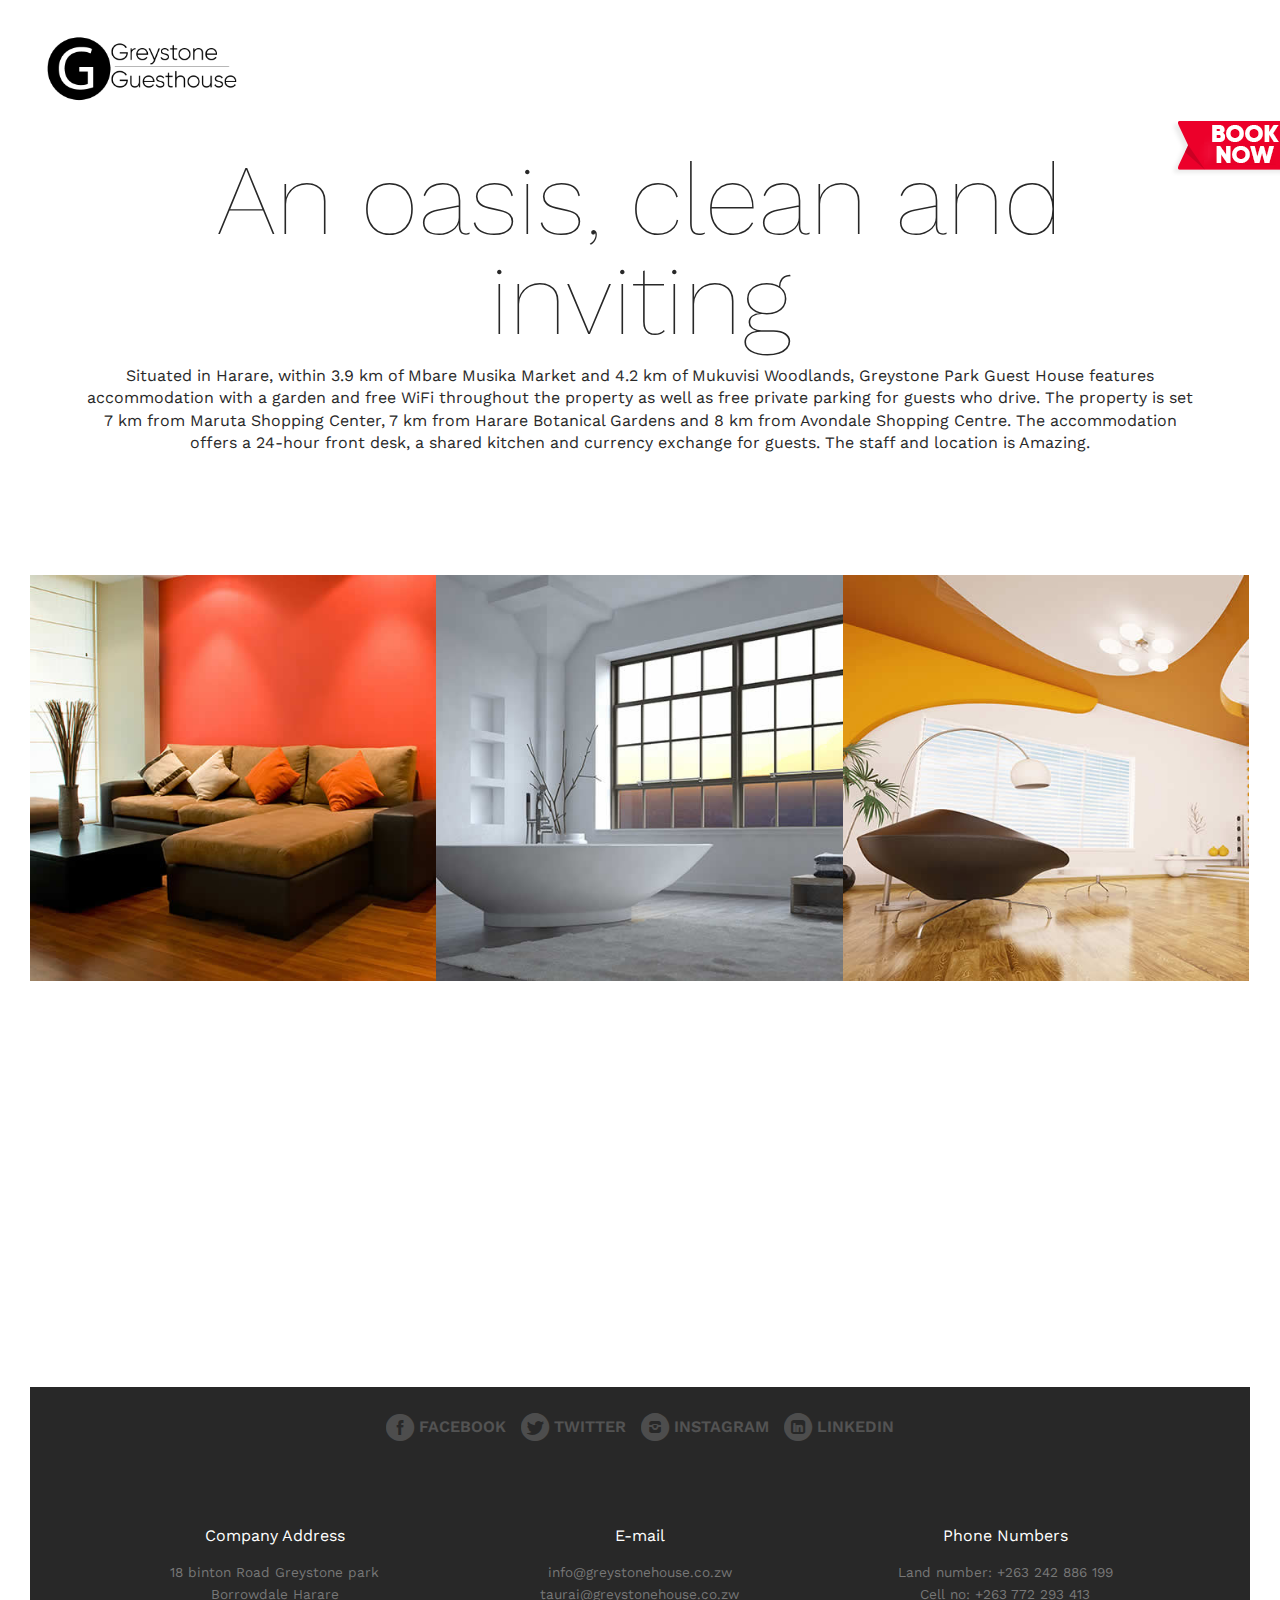
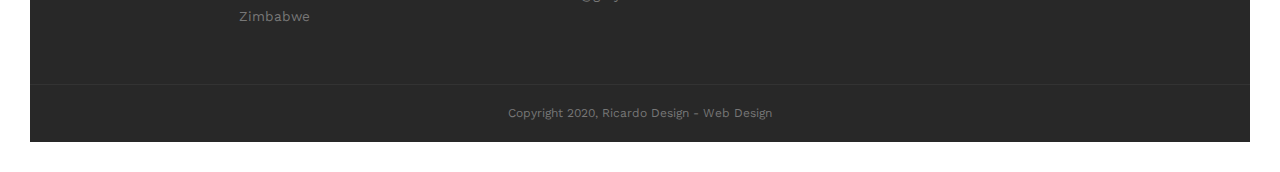
==== commit 6e30b6d6: "contacts" ====
--- a/index.html
+++ b/index.html
@@ -21,7 +21,7 @@
 
   <body class="size-1140">
   	<!-- PREMIUM FEATURES BUTTON -->
- <a class="wow bounceIn delay-3s hide-s" href="booking.html" style="position:fixed;top:120px;right:-14px;z-index:10;"><img src="img/premium-features.png" alt=""></a>    
+ <a class="wow bounceIn delay-5s hide-s" href="booking.html" style="position:fixed;top:120px;right:-14px;z-index:10;"><img src="img/premium-features.png" alt=""></a>    
     <div id="page-wrapper">
       <!-- HEADER -->
       <header role="banner" class="position-absolute margin-top-30 margin-m-top-0 margin-s-top-0">    
@@ -154,26 +154,26 @@
               <div class="s-12 m-12 l-4 margin-m-bottom-30">
                 <h3 class="text-size-16">Company Address</h3>
                 <p class="text-size-14">
-                   Responsive Street 7<br>
-                   London - United Kingdom<br> 
-                   Europe
+                  18 binton Road Greystone park <br>
+                  Borrowdale Harare<br> 
+                   Zimbabwe
                 </p>               
               </div>
               <!-- Collumn 2 -->
               <div class="s-12 m-12 l-4 margin-m-bottom-30">
                 <h3 class="text-size-16">E-mail</h3>
                 <p class="text-size-14">
-                   contact@sampledomain.com<br>
-                   office@sampledomain.com
+                  info@greystonehouse.co.zw<br>
+                  taurai@greystonehouse.co.zw
                 </p>              
               </div>
               <!-- Collumn 3 -->
               <div class="s-12 m-12 l-4 ">
                 <h3 class="text-size-16">Phone Numbers</h3>
                 <p class="text-size-14">
-                   0800 4521 800 50<br>
-                   0450 5896 625 16<br>
-                   0798 6546 465 15
+                  Land number: +263 242 886 199<br>
+                  Cell no: +263 772 293 413<br>
+                  
                 </p>             
               </div>
             </div>
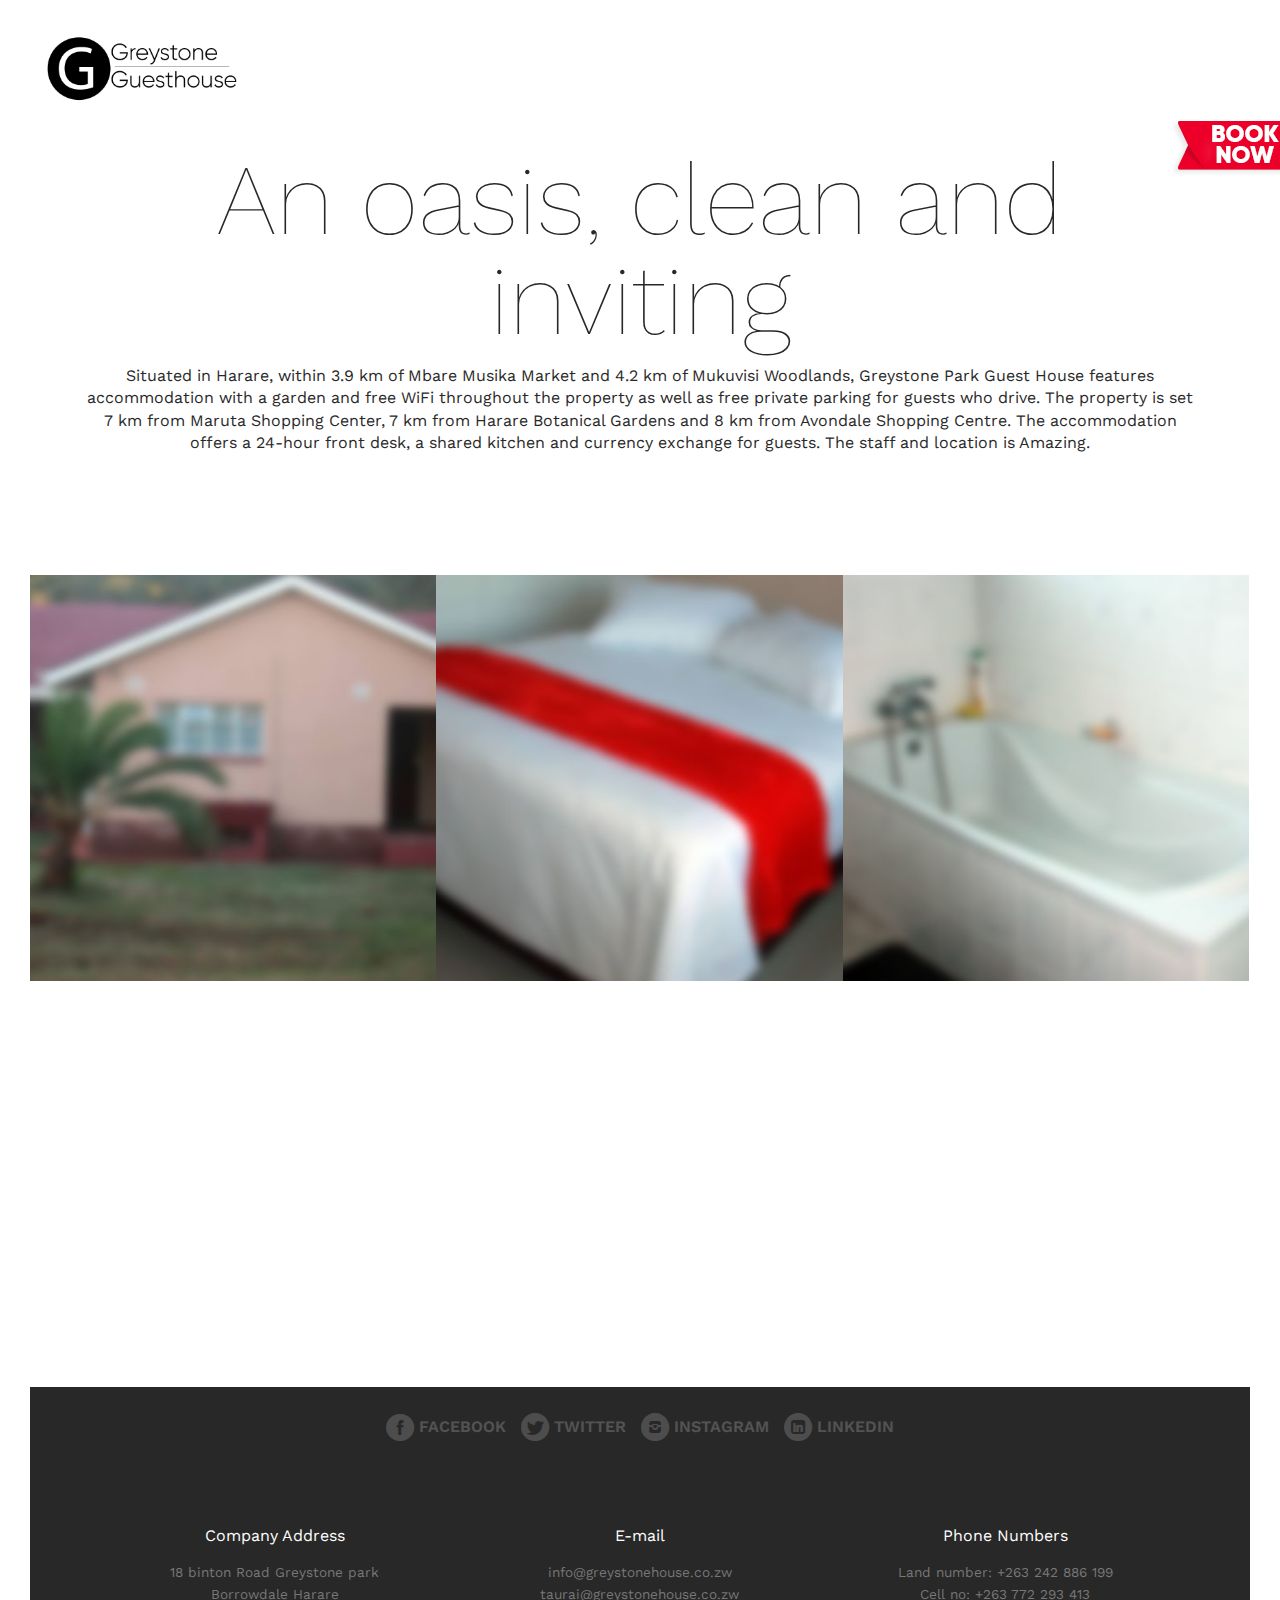
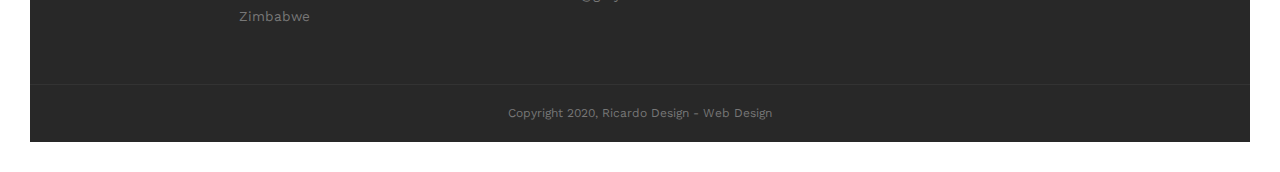
==== commit 91c25244: "BLURRED THUMBS" ====
--- a/index.html
+++ b/index.html
@@ -65,10 +65,10 @@
           </header>
           <div class="  background-white full-width" > 
             <div class="wow fadeInUp delay-2s s-12 m-6 l-five" style="animation-duration: 1.5s;">
-              <a class="image-with-hover-overlay image-hover-zoom" href="/" title="Portfolio Image">
-                <div class="image-hover-overlay background-primary"> 
-                  <div class="image-hover-overlay-content text-center padding-2x">
-                    <h3 class="text-white text-size-20 margin-bottom-10">Reference Title</h3>
+              <a class="image-with-hover-overlay image-hover-zoom" href="#img1" title="Portfolio Image">
+                <div class="image-hover-overlay background-primary"> 
+                  <div class="image-hover-overlay-content text-center padding-2x">
+                    <h3 class="text-white text-size-20 margin-bottom-10">MAIN HOUSE</h3>
                     <p class="text-white text-size-14 margin-bottom-20">Duis autem vel eum iriure dolor in hendrerit in vulputate velit esse molestie. Lorem ipsum dolor sit amet, consectetuer adipiscing elit, sed diam nonummy nibh euismod.</p>  
                   </div> 
                 </div> 
@@ -76,10 +76,10 @@
               </a>	
             </div>
             <div class="wow fadeInUp delay-2s s-12 m-6 l-five" style="animation-duration: 1.5s;">
-              <a class="image-with-hover-overlay image-hover-zoom" href="/" title="Portfolio Image">
-                <div class="image-hover-overlay background-primary"> 
-                  <div class="image-hover-overlay-content text-center padding-2x">
-                    <h3 class="text-white text-size-20 margin-bottom-10">Reference Title</h3>
+              <a class="image-with-hover-overlay image-hover-zoom" href="#img2" title="Portfolio Image">
+                <div class="image-hover-overlay background-primary"> 
+                  <div class="image-hover-overlay-content text-center padding-2x">
+                    <h3 class="text-white text-size-20 margin-bottom-10">BEDROOMS</h3>
                     <p class="text-white text-size-14 margin-bottom-20">Duis autem vel eum iriure dolor in hendrerit in vulputate velit esse molestie. Lorem ipsum dolor sit amet, consectetuer adipiscing elit, sed diam nonummy nibh euismod.</p>  
                   </div> 
                 </div> 
@@ -87,10 +87,10 @@
               </a>	
             </div>
             <div class=" wow fadeInUp delay-2s s-12 m-6 l-five" style="animation-duration: 1.5s;">
-              <a class="image-with-hover-overlay image-hover-zoom" href="/" title="Portfolio Image">
-                <div class="image-hover-overlay background-primary"> 
-                  <div class="image-hover-overlay-content text-center padding-2x">
-                    <h3 class="text-white text-size-20 margin-bottom-10">Reference Title</h3>
+              <a class="image-with-hover-overlay image-hover-zoom" href="#img3" title="Portfolio Image">
+                <div class="image-hover-overlay background-primary"> 
+                  <div class="image-hover-overlay-content text-center padding-2x">
+                    <h3 class="text-white text-size-20 margin-bottom-10">BATHROOM</h3>
                     <p class="text-white text-size-14 margin-bottom-20">Duis autem vel eum iriure dolor in hendrerit in vulputate velit esse molestie. Lorem ipsum dolor sit amet, consectetuer adipiscing elit, sed diam nonummy nibh euismod.</p>                  
                   </div> 
                 </div> 
@@ -98,10 +98,10 @@
               </a>	
             </div>
             <div class="wow fadeInUp delay-1 s-12 m-6 l-five" style="animation-duration: 1.5s;">
-              <a class="image-with-hover-overlay image-hover-zoom" href="/" title="Portfolio Image">
-                <div class="image-hover-overlay background-primary"> 
-                  <div class="image-hover-overlay-content text-center padding-2x">
-                    <h3 class="text-white text-size-20 margin-bottom-10">Reference Title</h3>
+              <a class="image-with-hover-overlay image-hover-zoom" href="#img4" title="Portfolio Image">
+                <div class="image-hover-overlay background-primary"> 
+                  <div class="image-hover-overlay-content text-center padding-2x">
+                    <h3 class="text-white text-size-20 margin-bottom-10">KITCHEN</h3>
                     <p class="text-white text-size-14 margin-bottom-20">Duis autem vel eum iriure dolor in hendrerit in vulputate velit esse molestie. Lorem ipsum dolor sit amet, consectetuer adipiscing elit, sed diam nonummy nibh euismod.</p>  
                   </div> 
                 </div> 
@@ -109,10 +109,10 @@
               </a>	
             </div>
             <div class="wow fadeInUp delay-1 s-12 m-6 l-five" style="animation-duration: 1.5s;">
-              <a class="image-with-hover-overlay image-hover-zoom" href="/" title="Portfolio Image">
-                <div class="image-hover-overlay background-primary"> 
-                  <div class="image-hover-overlay-content text-center padding-2x">
-                    <h3 class="text-white text-size-20 margin-bottom-10">Reference Title</h3>
+              <a class="image-with-hover-overlay image-hover-zoom" href="#img5" title="Portfolio Image">
+                <div class="image-hover-overlay background-primary"> 
+                  <div class="image-hover-overlay-content text-center padding-2x">
+                    <h3 class="text-white text-size-20 margin-bottom-10">LOUNGE</h3>
                     <p class="text-white text-size-14 margin-bottom-20">Duis autem vel eum iriure dolor in hendrerit in vulputate velit esse molestie. Lorem ipsum dolor sit amet, consectetuer adipiscing elit, sed diam nonummy nibh euismod.</p>  
                   </div> 
                 </div> 
@@ -120,16 +120,42 @@
               </a>	
             </div>
             <div class="wow fadeInUp delay-1 s-12 m-6 l-five" style="animation-duration: 1.5s;">
-              <a class="image-with-hover-overlay image-hover-zoom" href="/" title="Portfolio Image">
-                <div class="image-hover-overlay background-primary"> 
-                  <div class="image-hover-overlay-content text-center padding-2x">
-                    <h3 class="text-white text-size-20 margin-bottom-10">Reference Title</h3>
+              <a class="image-with-hover-overlay image-hover-zoom" href="#img6" title="Portfolio Image">
+                <div class="image-hover-overlay background-primary"> 
+                  <div class="image-hover-overlay-content text-center padding-2x">
+                    <h3 class="text-white text-size-20 margin-bottom-10">SOLAR BOREHOLE & GEYSER</h3>
                     <p class="text-white text-size-14 margin-bottom-20">Duis autem vel eum iriure dolor in hendrerit in vulputate velit esse molestie. Lorem ipsum dolor sit amet, consectetuer adipiscing elit, sed diam nonummy nibh euismod.</p>  
                   </div> 
                 </div> 
                 <img class="full-img" src="img/portfolio/thumb-06.jpg" alt=""/>
               </a>	
             </div>
+
+
+            <!-- lightbox container hidden with CSS -->
+<a href="#_" class="lightbox" id="img1">
+  <img src="img/portfolio/big/house.jpg">
+</a>
+
+<a href="#_" class="lightbox" id="img2">
+  <img src="img/portfolio/big/beds.jpg">
+</a>
+
+<a href="#_" class="lightbox" id="img3">
+  <img src="img/portfolio/big/bath.jpg">
+</a>
+
+<a href="#_" class="lightbox" id="img4">
+  <img src="img/portfolio/big/kitchen.jpg">
+</a>
+
+<a href="#_" class="lightbox" id="img5">
+  <img src="img/portfolio/big/lounge.jpg">
+</a>
+
+<a href="#_" class="lightbox" id="img6">
+  <img src="img/portfolio/big/solar.jpg">
+</a>
           
           
           </div>  
--- a/css/template-style.css
+++ b/css/template-style.css
@@ -2634,4 +2634,36 @@
 
 label{
   display: block;
+}
+
+/** LIGHTBOX MARKUP **/
+
+.lightbox {
+	/** Default lightbox to hidden */
+	display: none;
+
+	/** Position and style */
+	position: fixed;
+	z-index: 999;
+	width: 100%;
+	height: 100%;
+	text-align: center;
+	top: 0;
+	left: 0;
+	background: rgba(0,0,0,0.8);
+}
+
+.lightbox img {
+	/** Pad the lightbox image */
+	max-width: 1000px;
+	max-height: 800px;
+	margin: 150px auto;
+}
+
+.lightbox:target {
+	/** Remove default browser outline */
+	outline: none;
+
+	/** Unhide lightbox **/
+	display: block;
 }